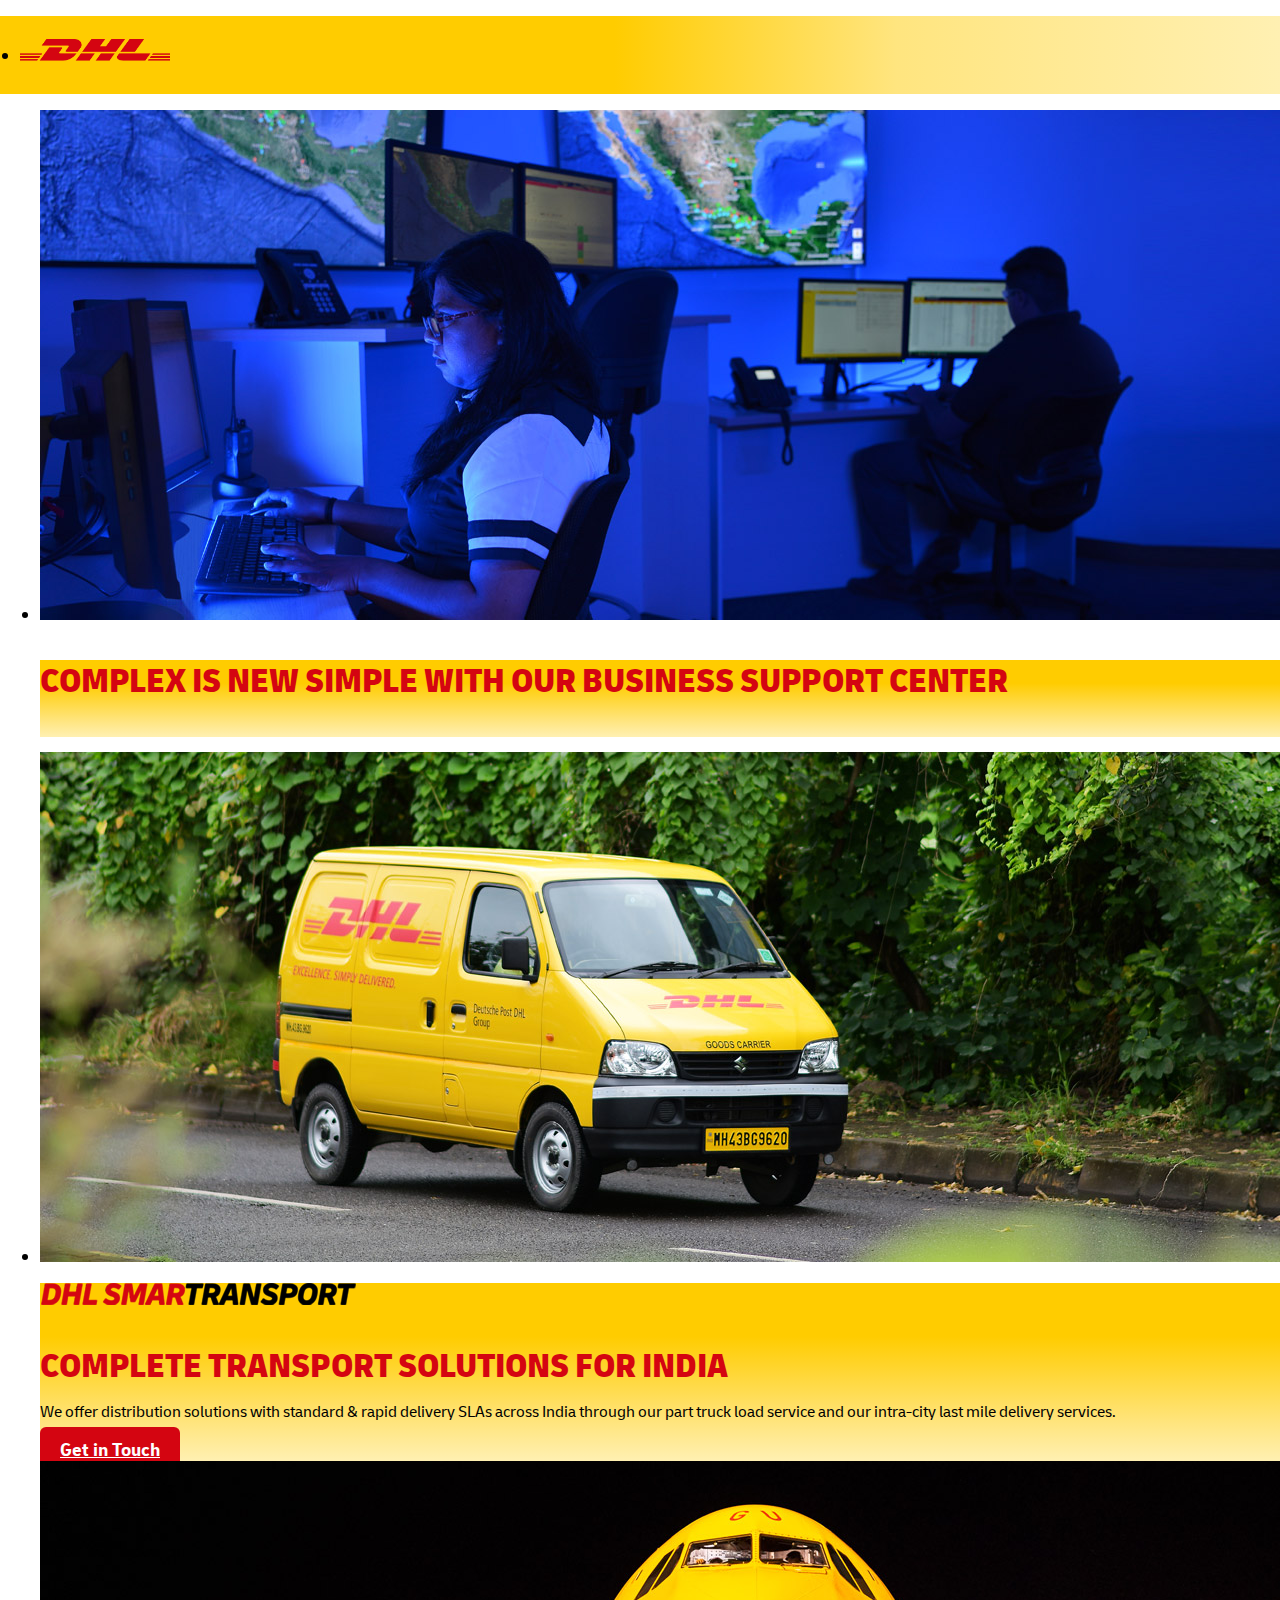
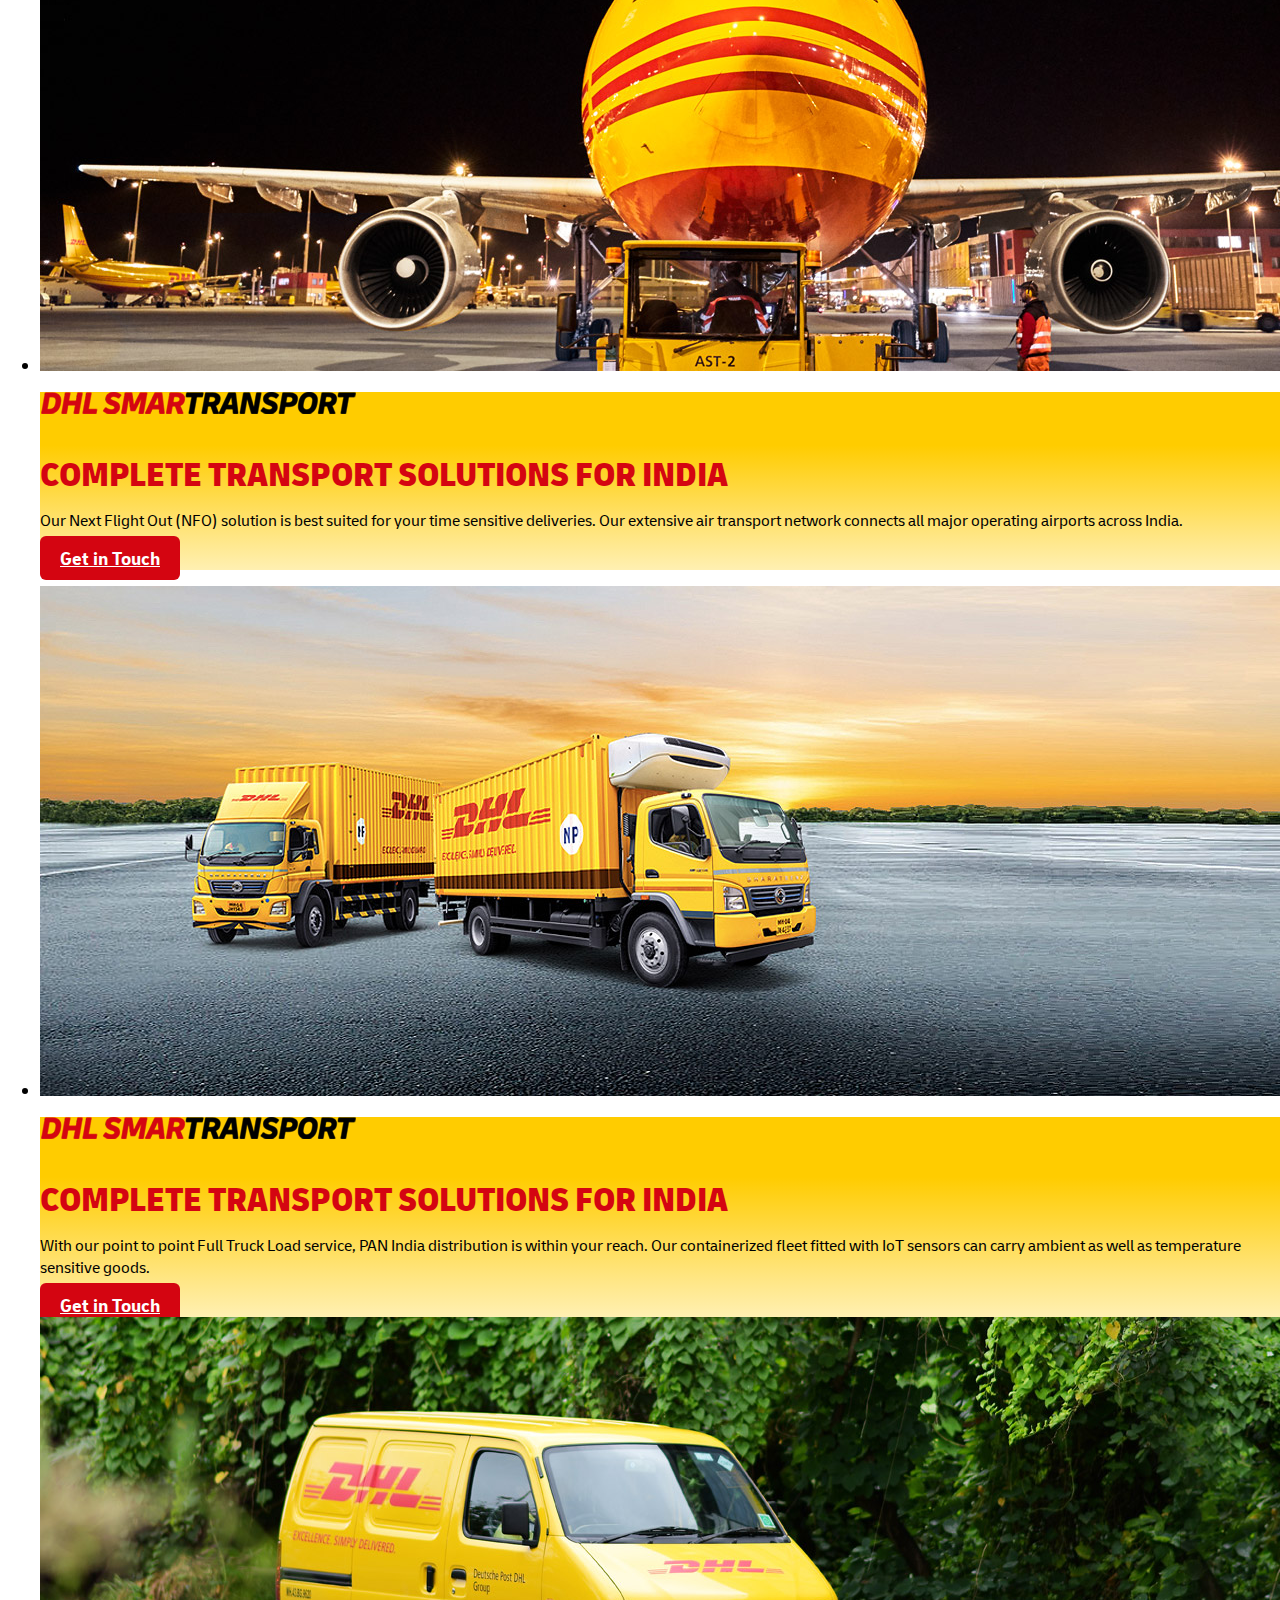
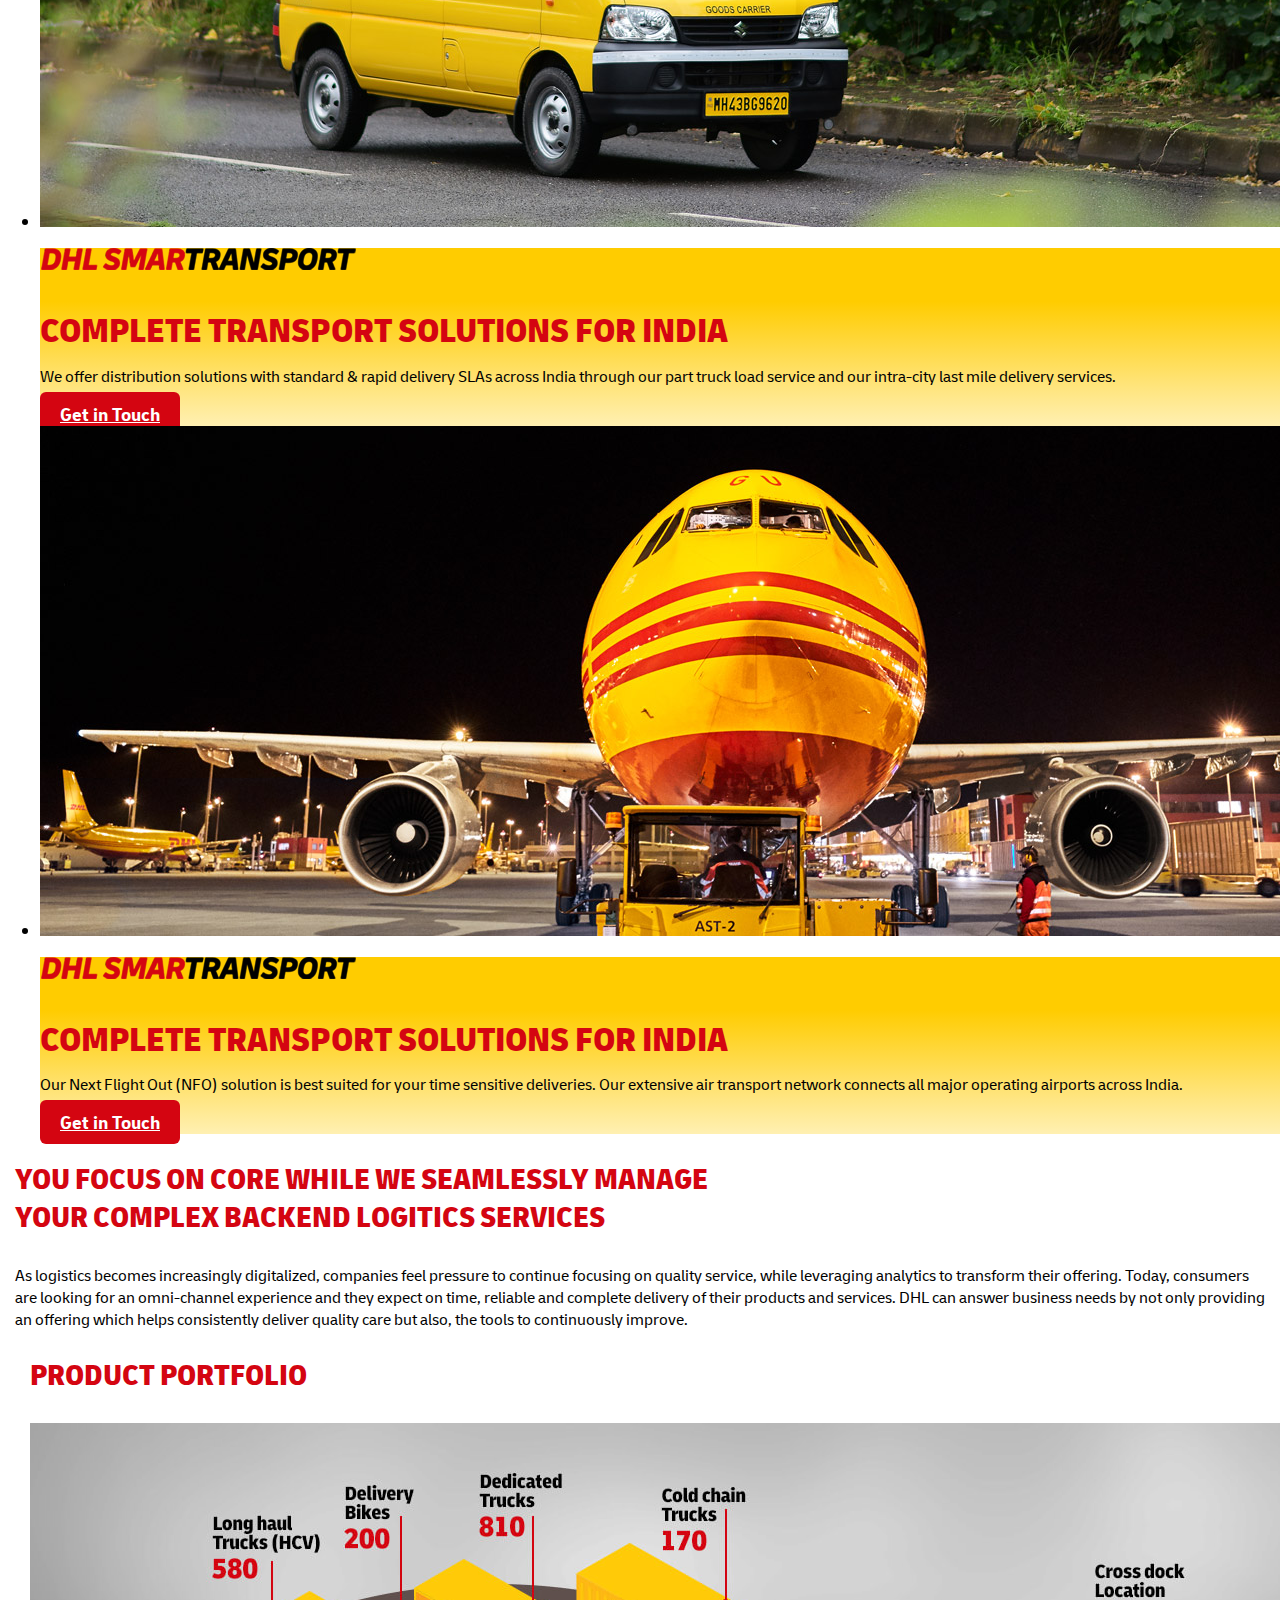
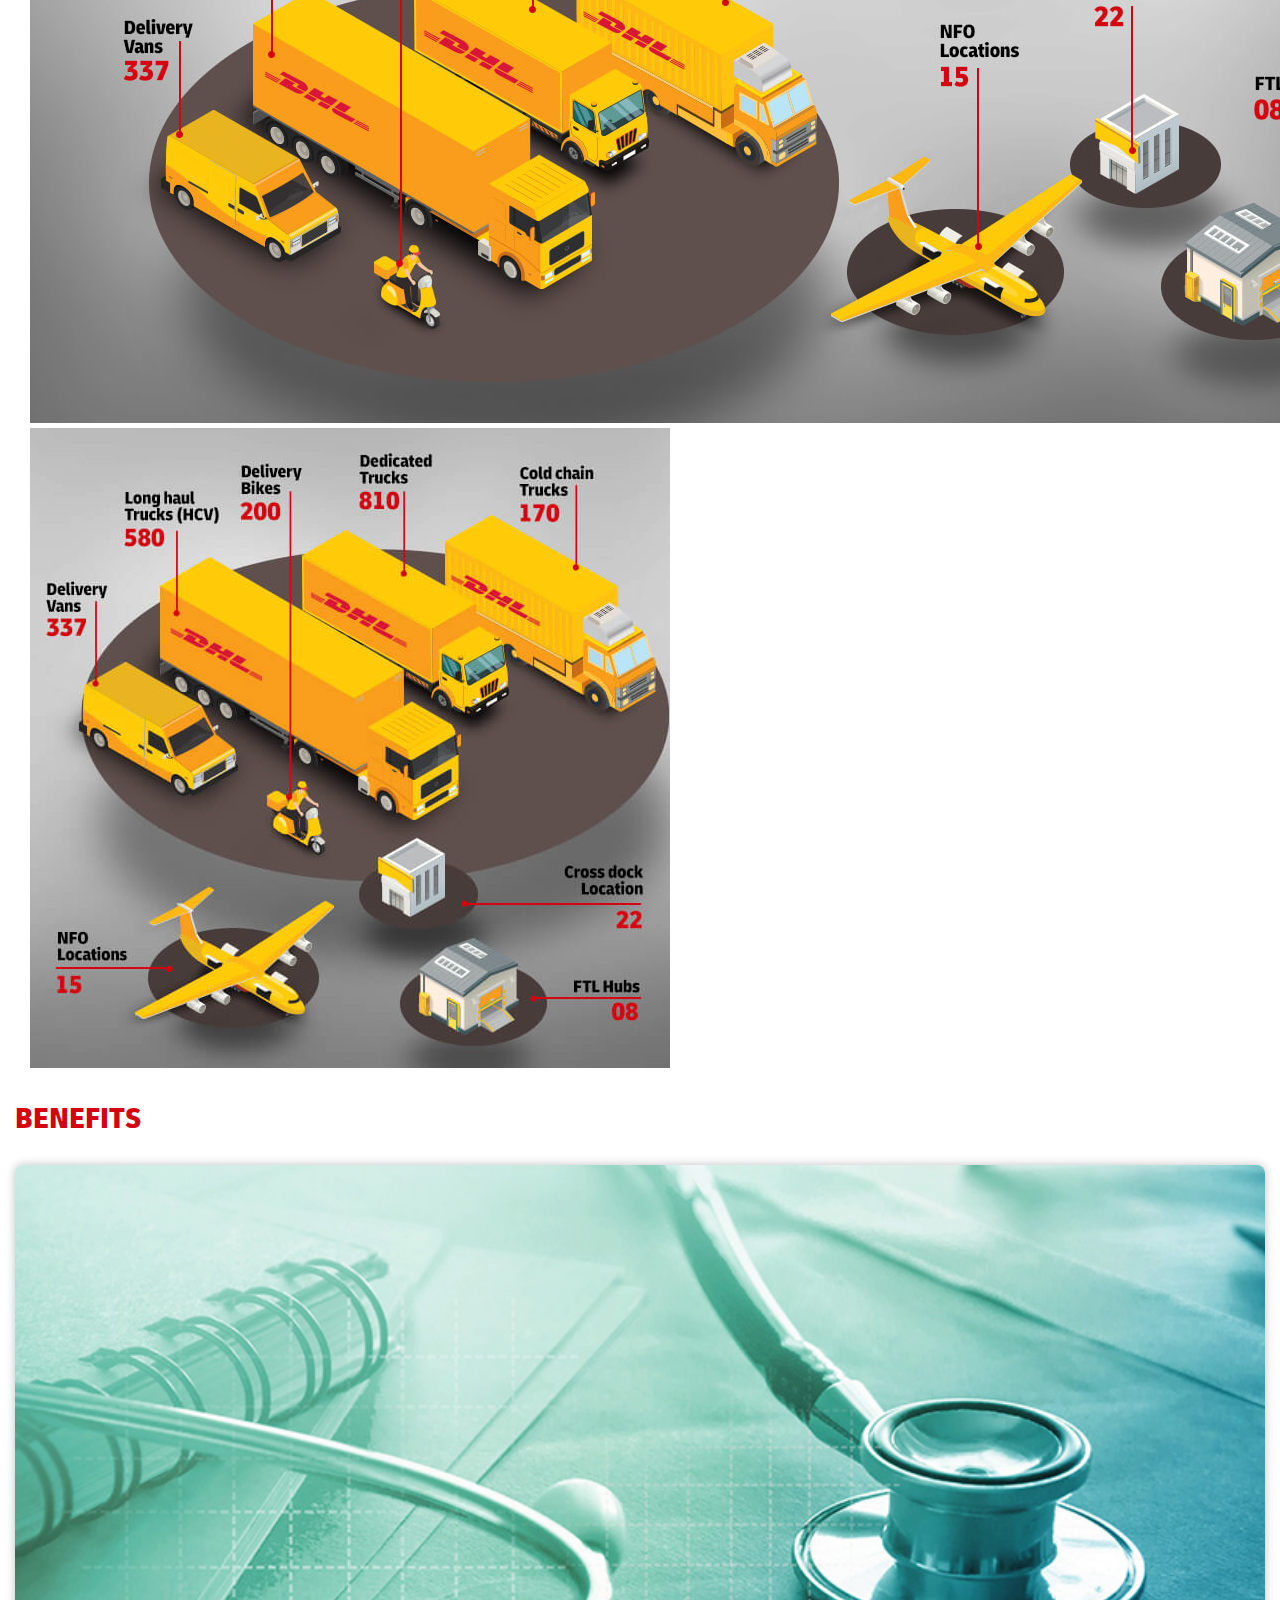
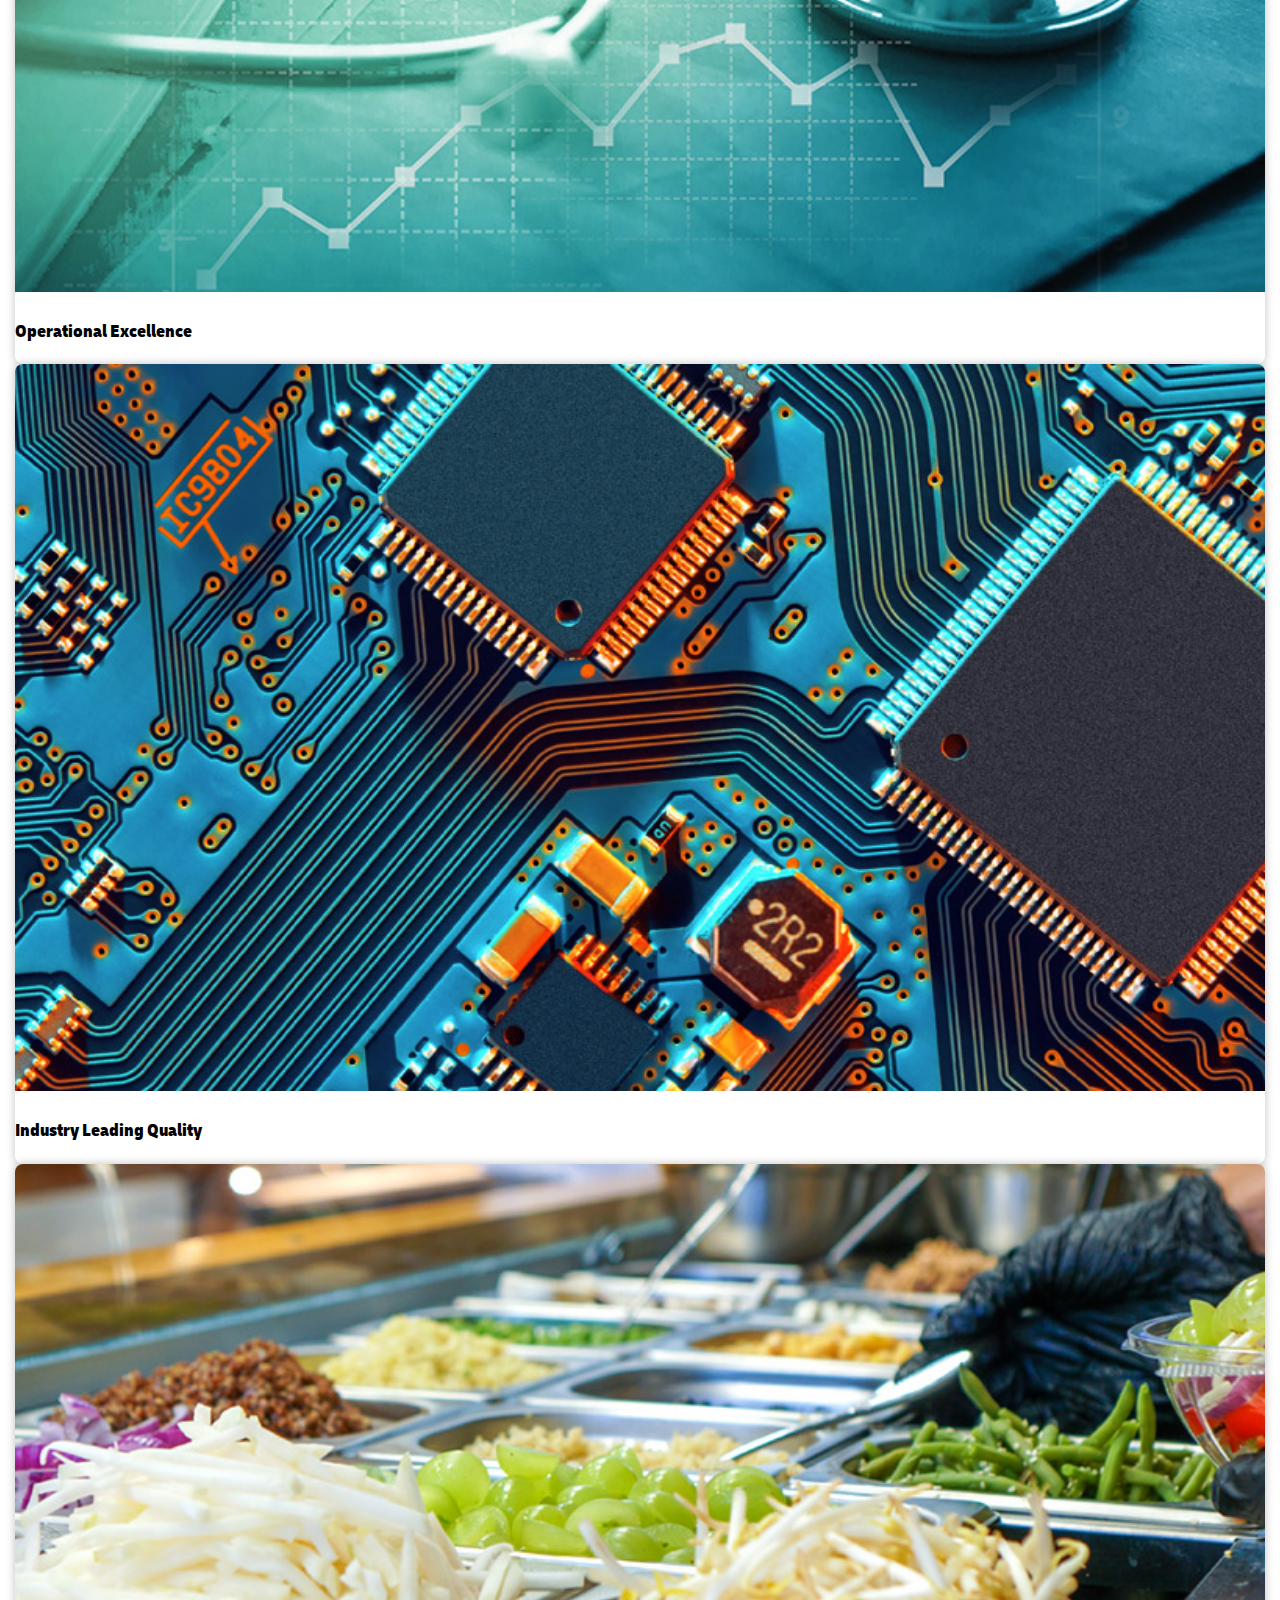
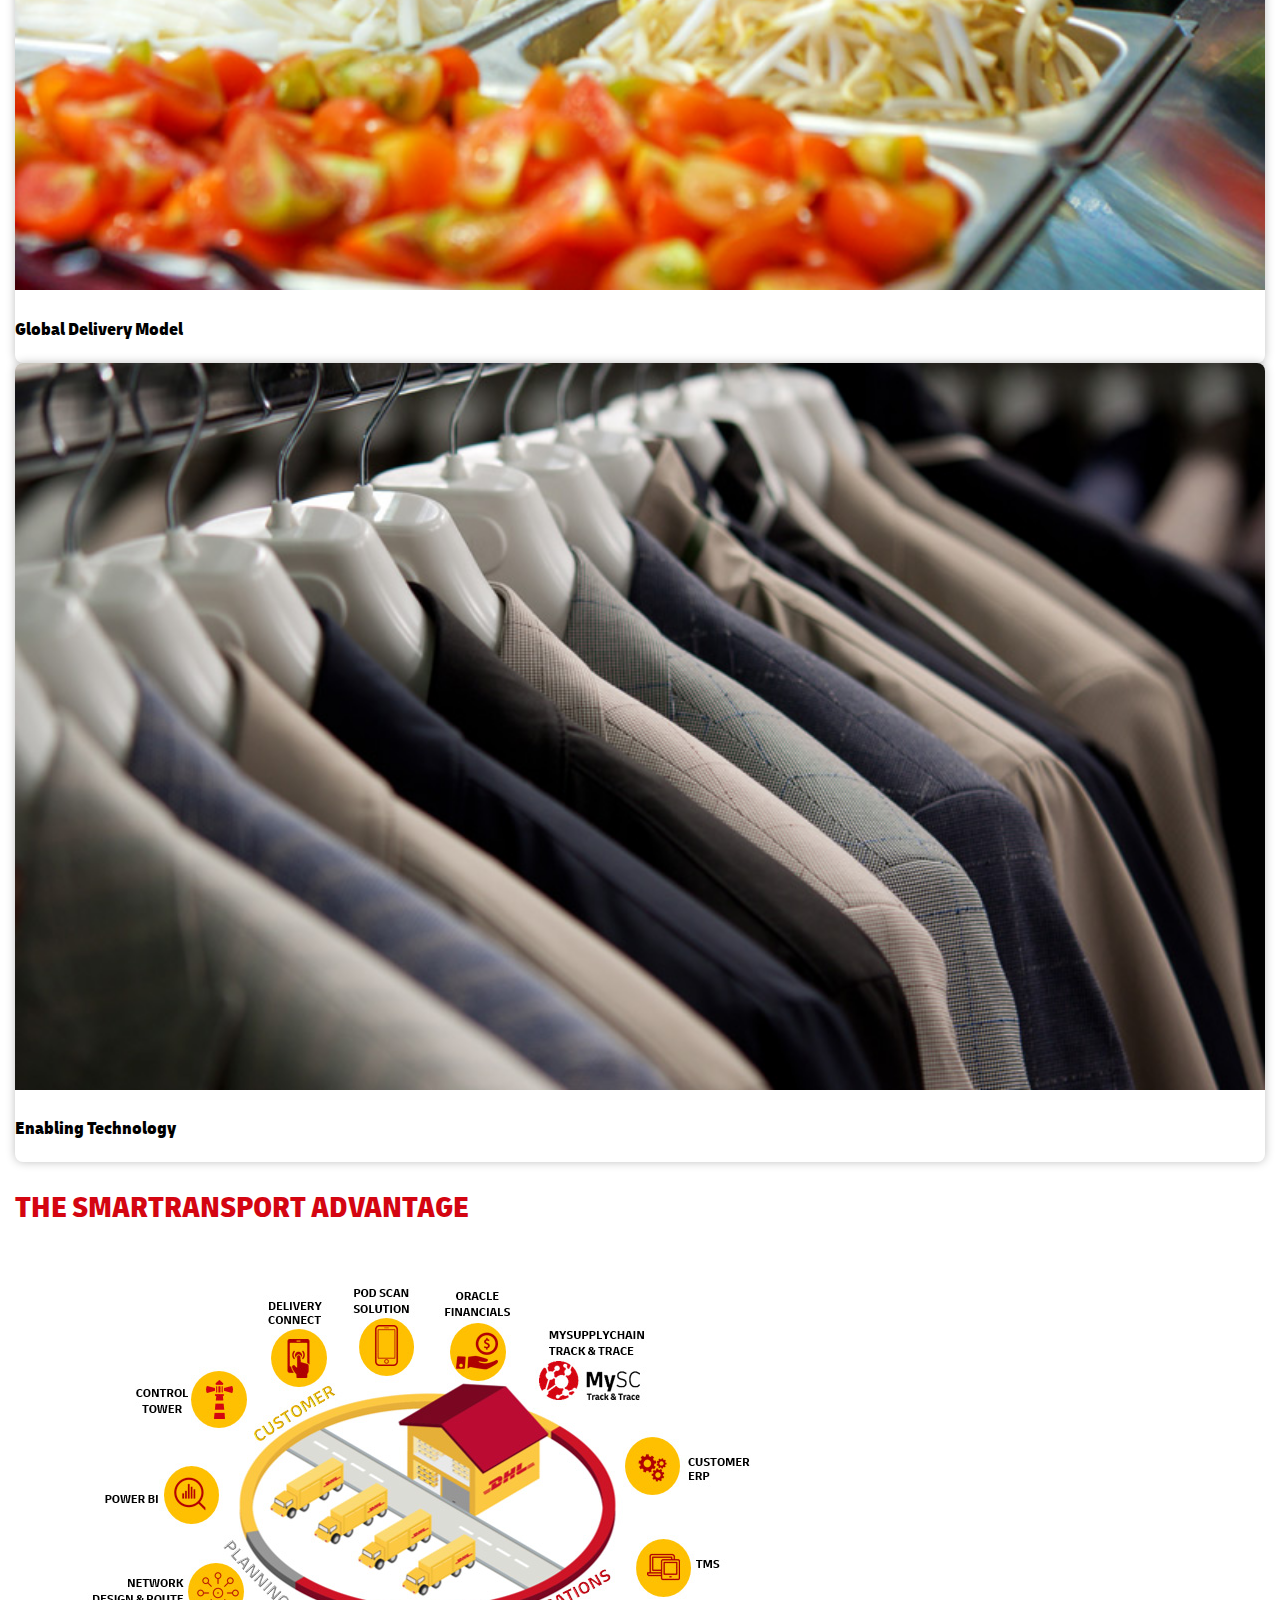
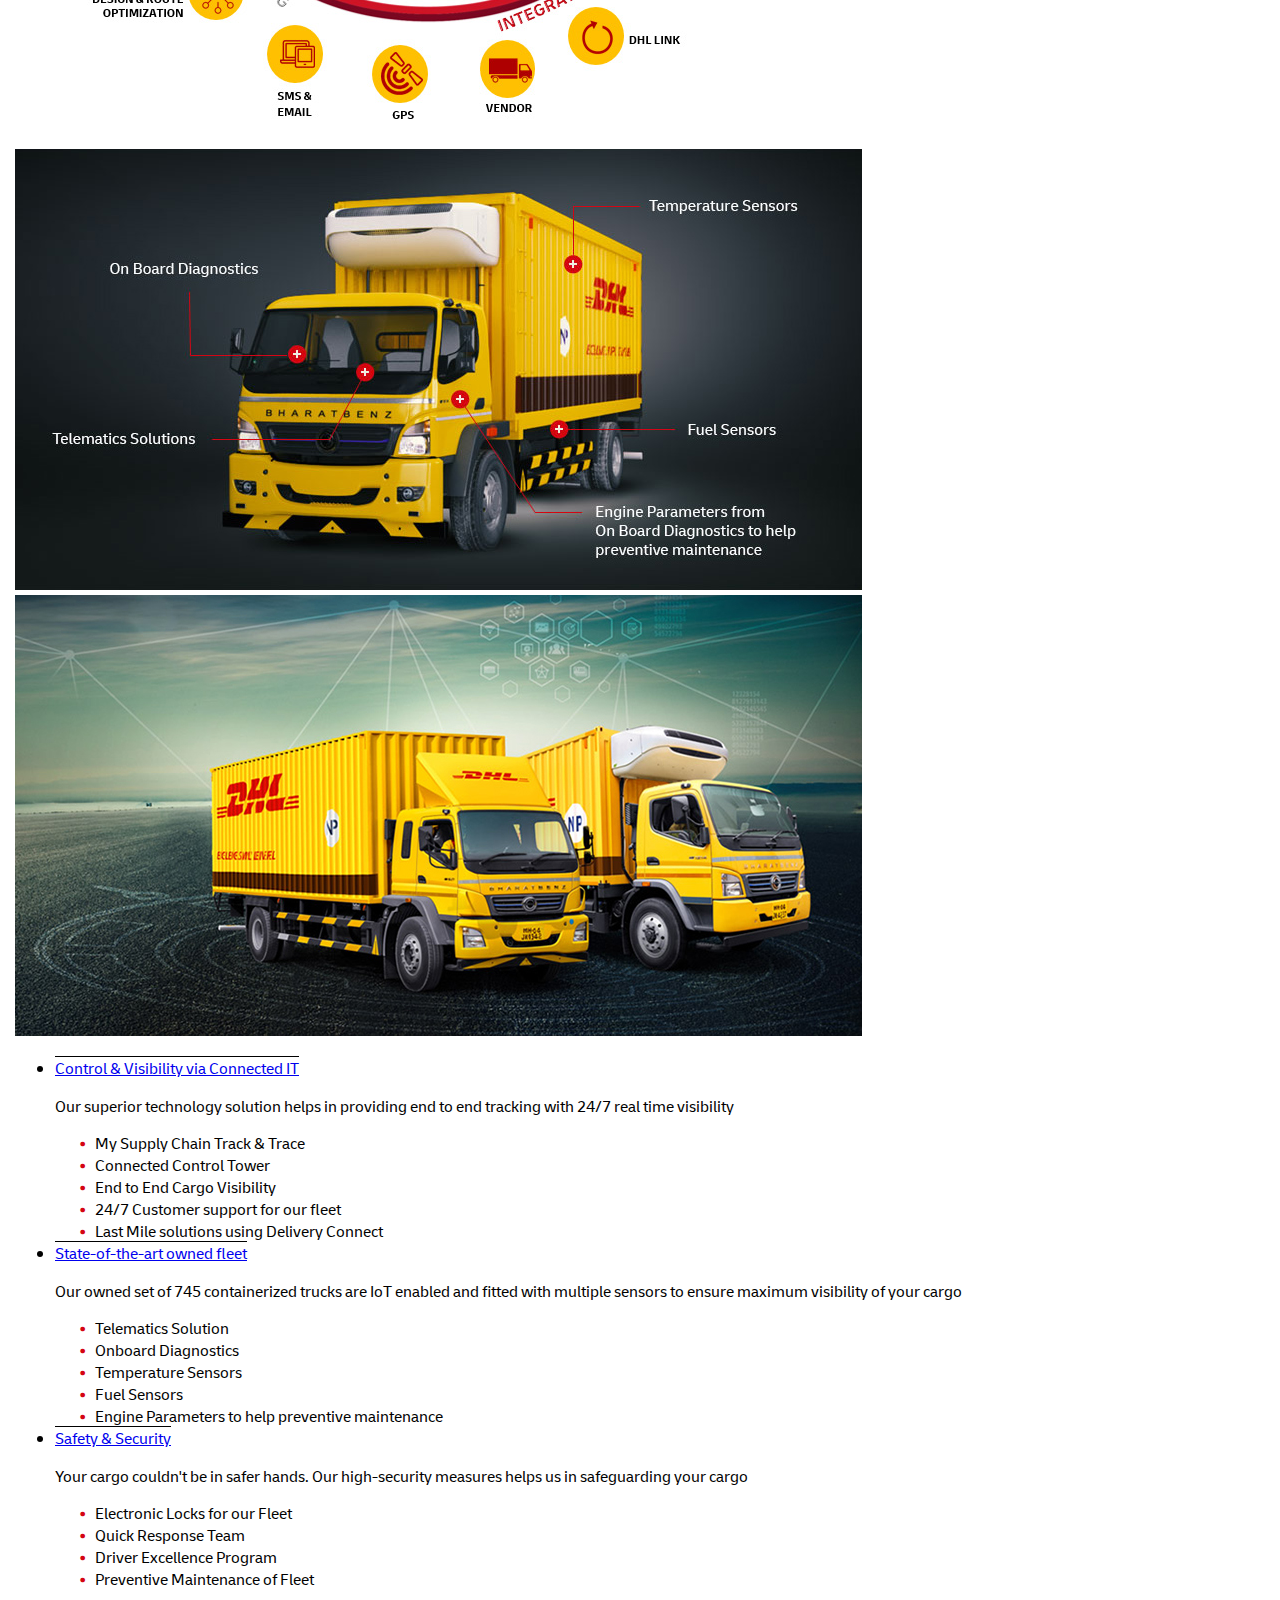
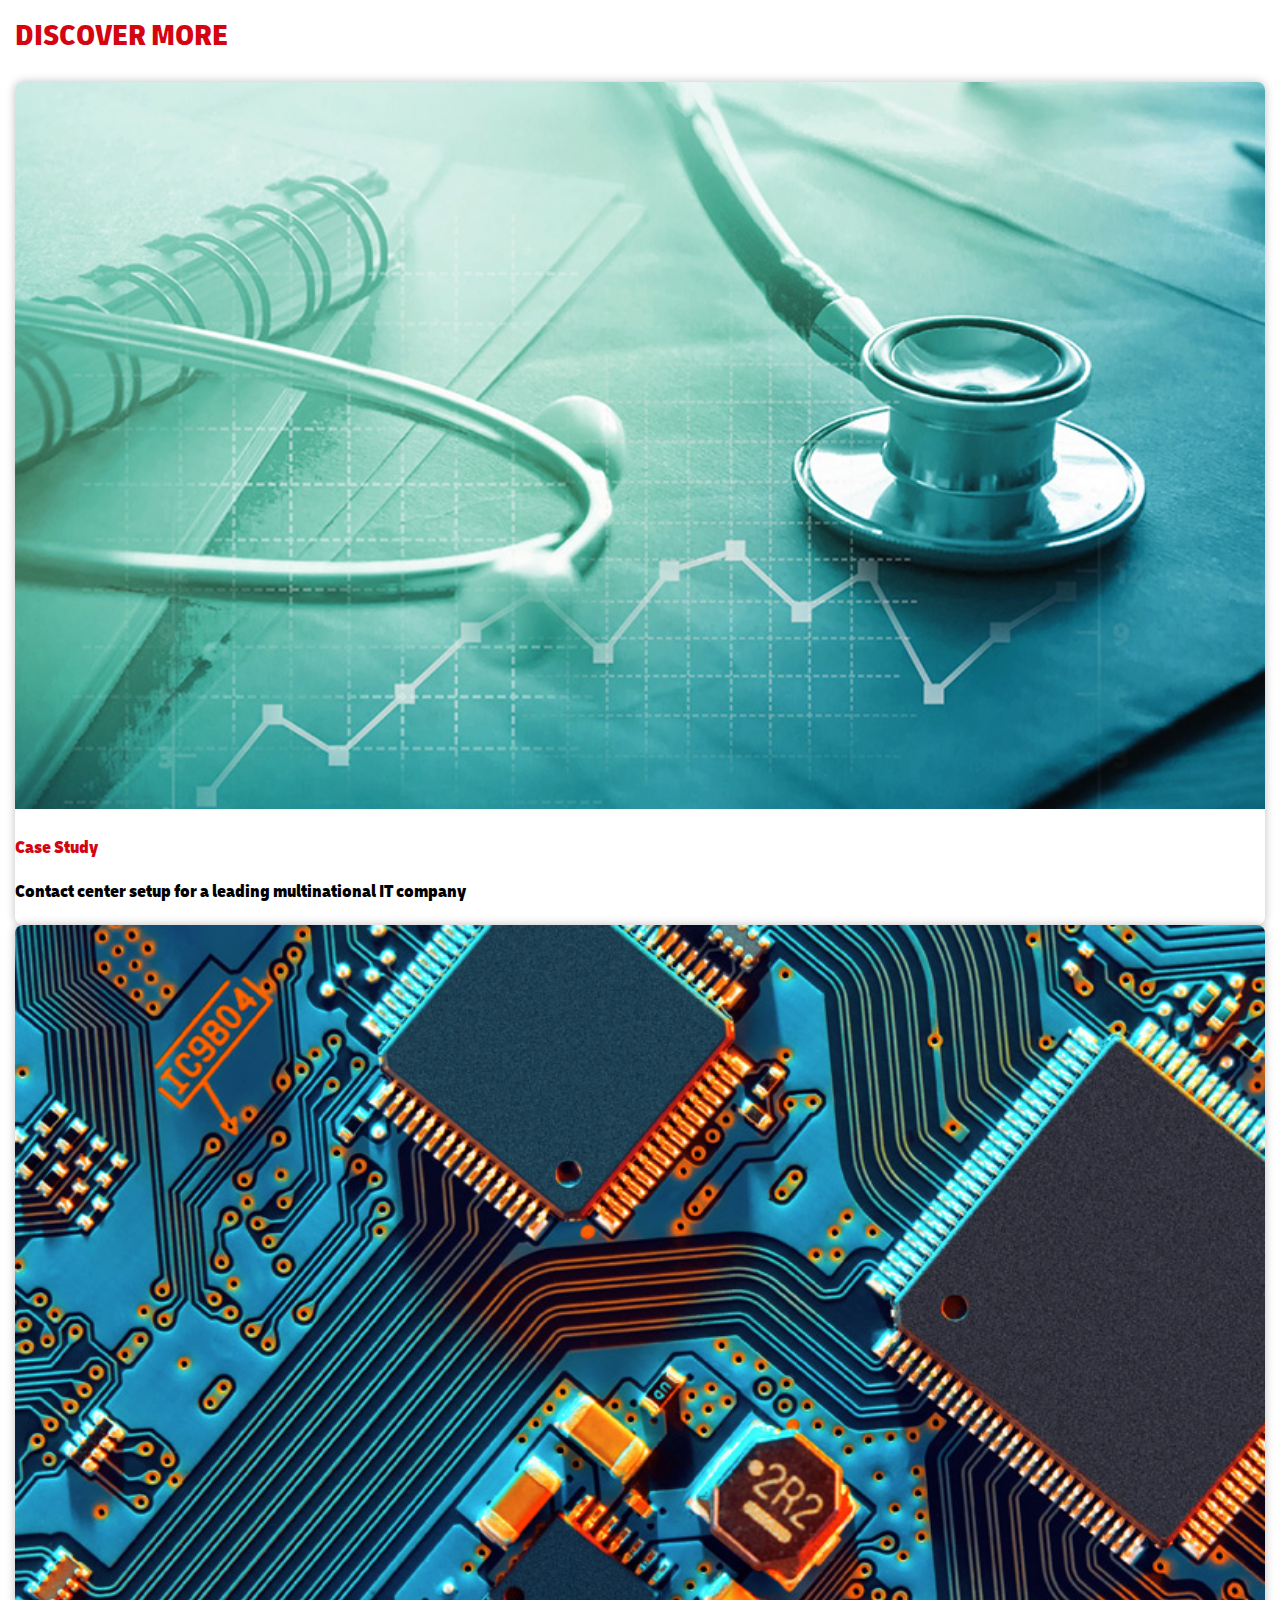
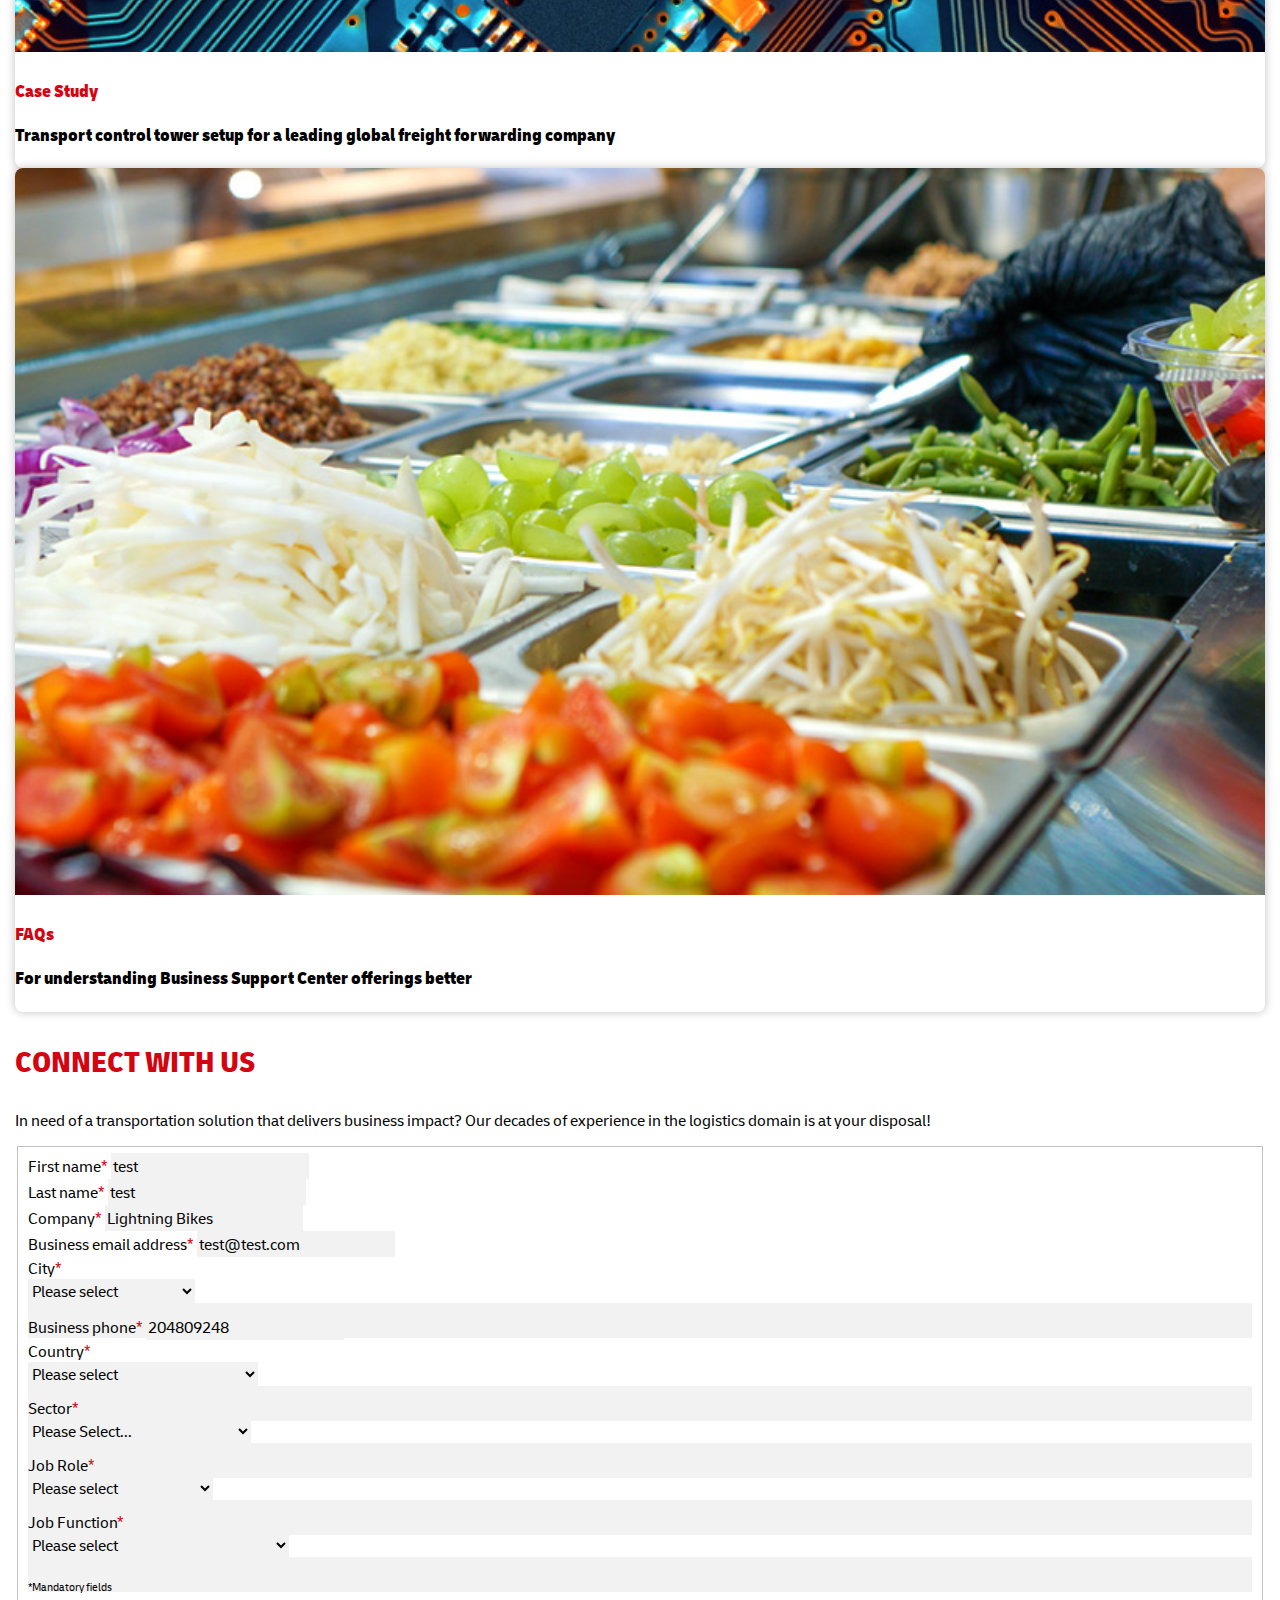
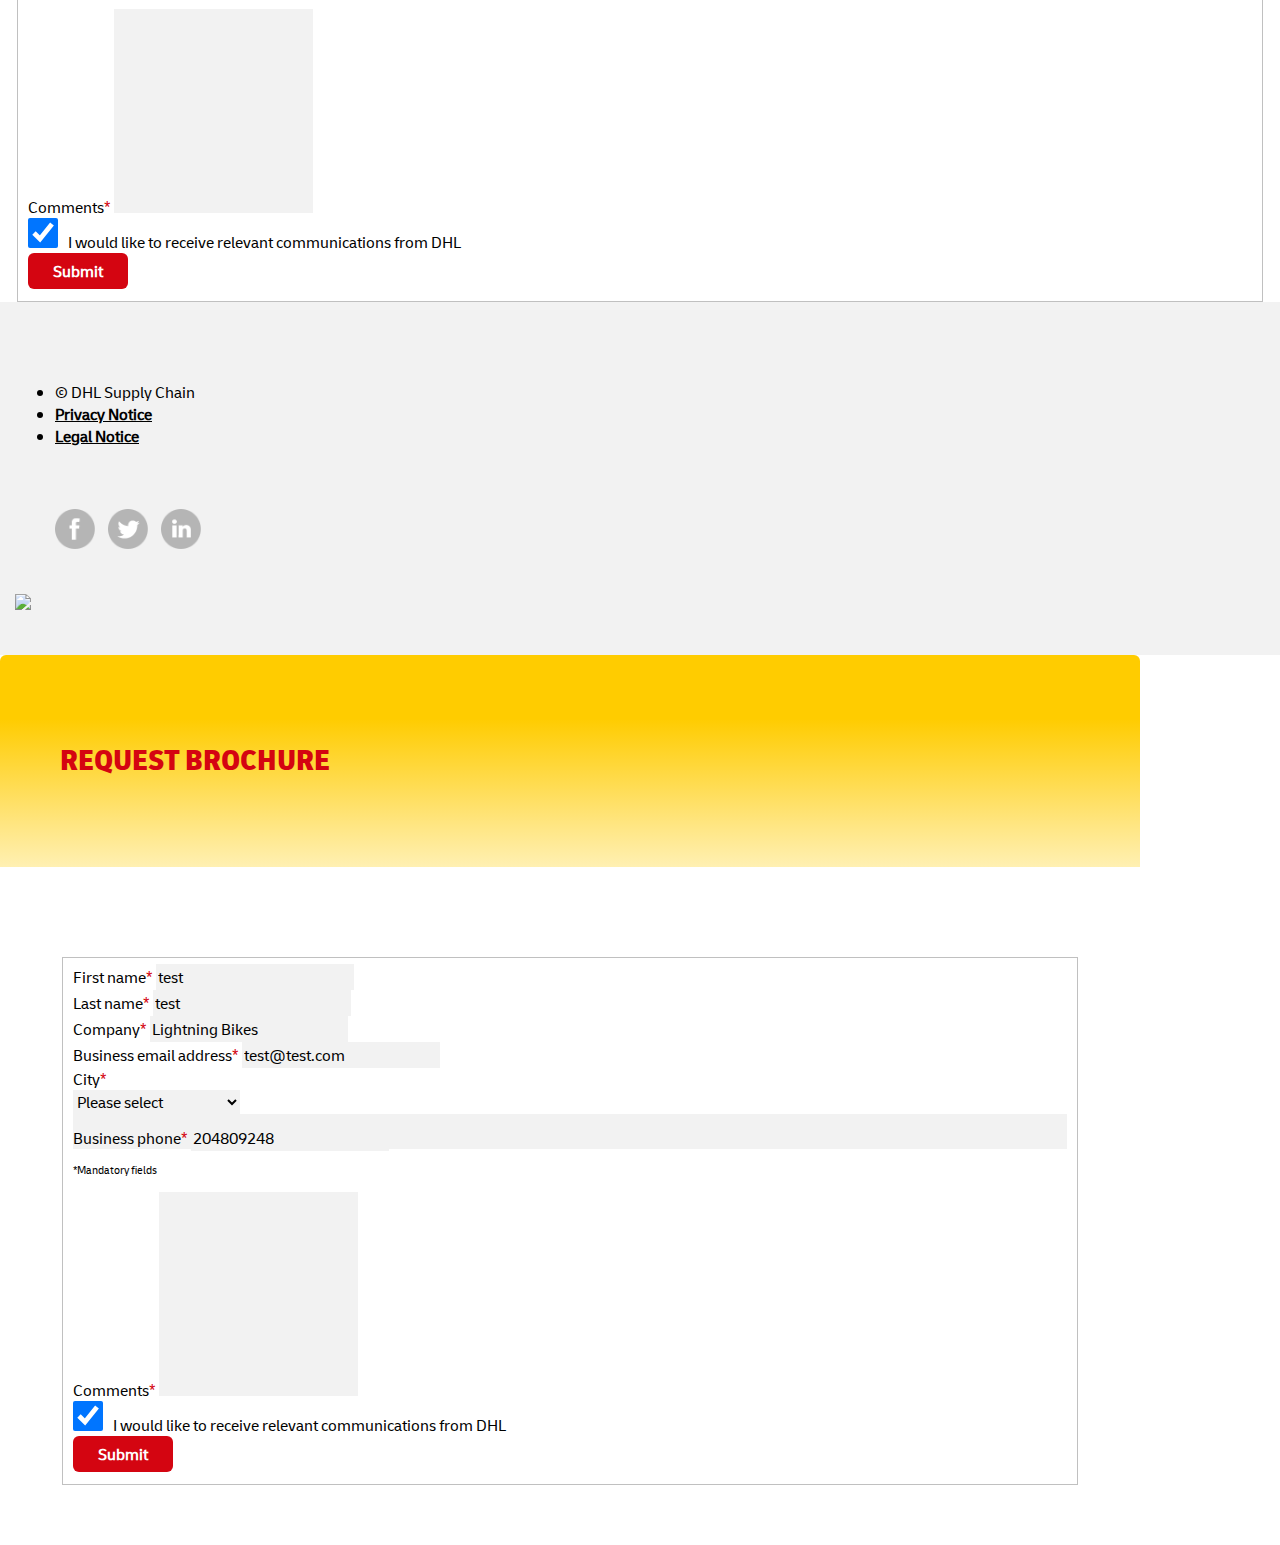
==== index.html @ 6de128a4 "initial commit" ====
<!DOCTYPE html>
<!--[if IE 9]>          <html class="no-js lt-ie10" lang="en"> <![endif]-->
<!--[if gt IE 9]><!-->
<html class="no-js" lang="en">
<!--<![endif]-->

<head>
	<!-- Site Info -->
	<title>DHL SmarTransport | Complete Transport Solutions For India</title>
	<meta charset="UTF-8">
	<meta name="description" content="With DHL SmarTransport, we can serve your business needs in India with standard solutions & customized services. Through our Managed & owned Assets along with our data-driven technology platform, we are well positioned to provide a Resilient & Secure transport service." />

	<meta http-equiv="X-UA-Compatible" content="IE=Edge">
	<meta content='width=device-width, initial-scale=1.0, maximum-scale=1.0, user-scalable=0' name='viewport' />

    <!-- Open Graph tags -->
    <meta property="og:title" content="DHL SmarTransport | Complete Transport Solutions For India" />
  	<meta property="og:description" content="With DHL SmarTransport, we can serve your business needs in India with standard solutions & customized services. Through our Managed & owned Assets along with our data-driven technology platform, we are well positioned to provide a Resilient & Secure transport service." />
  	<meta property="og:url" content="https://dhlsupplychain.dhl.com/SmarTransport" />
  	<meta property="og:type" content="website" />
  	<meta property="og:image" content="images/og-image.jpg" />

  	<!-- Twitter tags -->
  	<meta name="twitter:card" content="summary_large_image" />
  	<meta name="twitter:site" content="@dhl" />
  	<meta name="twitter:title" content="DHL SmarTransport | Complete Transport Solutions For India" />
  	<meta name="twitter:description" content="">
  	<meta name="twitter:image" content="" />
  
  	<!-- Canonical -->
  	<link rel="canonical" href="https://dhlsupplychain.dhl.com/SmarTransport" /> 

	<!-- UIkit CSS -->
	<link rel="stylesheet" href="https://cdn.jsdelivr.net/npm/uikit@3.6.18/dist/css/uikit.min.css" />

	<!-- Stylesheets -->
	<link rel="stylesheet" href="style.css?v=2" />

	<!-- Layout fixes -->
	<style type="text/css">
		ul.red-bullets {
		  list-style: none; /* Remove default bullets */
		  color:#000!important;
		}
		ul.red-bullets li::before {
			content: "\2022";  /* Add content: \2022 is the CSS Code/unicode for a bullet */
		  	color: #D40511; /* Change the color */
		  	font-weight: bold; /* If you want it to be bold */
		  	display: inline-block; /* Needed to add space between the bullet and the text */
		  	width: 1em; /* Also needed for space (tweak if needed) */
		  	margin-left: -1em; /* Also needed for space (tweak if needed) */
		}
		.uk-navbar-nav {
			padding-top:23px;
			padding-bottom:23px;
		}
		.uk-navbar-item {
			display:inline-block;
		}
		.uk-navbar-item, .uk-navbar-nav>li>a, .uk-navbar-toggle {
			line-height:32px;
			min-height:32px;
		}
		.uk-navbar-nav .lang-switcher__btn {
			display:inline-block;
			line-height:32px;
		}
		.uk-navbar-nav .header-btn {
			text-transform:none;
			color:#fff;
			min-width:160px;
			text-align:center;
			border-radius:6px;
			display:inline-block;
	    	font-family: "Delivery-Bold", sans-serif;
		}
		.uk-navbar-nav .header-btn:hover{
			color:#fff;
			background:#EB131E;
		}
		.bg-yellow{
			background:linear-gradient(to bottom, #ffcc00 0%,#ffcc00 30%,#ffe57f 79%,#fff0b2 100%);
		}
		@media all and (-ms-high-contrast: none), (-ms-high-contrast: active) {
			.uk-flex {
				display:block;
			}
			.btn {
				display:inline-block;
			}
		}
		.form form input.uk-checkbox, .form form input.uk-checkbox:indeterminate {
			background-color:#f2f2f2 !important;
		}
		.form form input.uk-checkbox:checked, .form form input.uk-radio:checked {
			background-color:#d40511 !important;
		}
		.form form input.uk-checkbox:checked:focus, .form form input.uk-radio:checked:focus, .form form input.uk-checkbox:indeterminate:focus, .form form input.uk-checkbox:indeterminate:hover {
			background-color:#d40511 !important;
		}
		.form form label.error {
			color:#f00;
			font-size:0.75em;
			display:block;
			margin-bottom:5px;
		}

		.banner-text .title{
			font-family: "Delivery-CondensedBlack", sans-serif;
			font-size: 2.2em;
			line-height: 1.1;
			color:#D40511;
		}
		.has-icon:after,.has-icon:before,[class*=" icon-"]:before,[class^=icon-]:before {
		    font-family: dhlicons;
		    speak: none;
		    font-style: normal;
		    font-weight: 400;
		    -webkit-font-feature-settings: normal;
		    font-feature-settings: normal;
		    font-variant: normal;
		    -webkit-font-smoothing: antialiased;
		    -moz-osx-font-smoothing: grayscale
		}
		.icon-globe{
			color:#191919!important;
		}
		.icon-globe:before {
		    content: "\e62a";
		    margin: .2rem .7rem 0 0;
   	 		display: inline;
   	 		font-family: dhlicons;
		}
		.uk-accordion-title{
			border-top: #000 1px solid;
		}
		.uk-accordion-content{
			margin-top:0;
		}
		.uk-open>.uk-accordion-title::before{
			background-image: url(images/chevron-up.svg);
		}
		.uk-accordion-title::before{
			background-image: url(images/chevron-down.svg);
		}
	</style>

</head>
<body>
	<header class="header" role="banner">
		<nav class="uk-navbar-container" uk-navbar>
			<div class="uk-navbar-left">
				<ul class="uk-navbar-nav padding-left-20">
					<li>
						<a class="uk-navbar-item uk-logo" href=""><img src="images/dhl_logo.png" class="header-logo"></a>
					</li>
				</ul>
			</div>
		</nav>
	</header>

	<section>
		<div class="uk-position-relative uk-visible-toggle uk-light uk-slideshow uk-visible@l" tabindex="-1" uk-slideshow="ratio: 2000:700;autoplay: true;pause-on-hover: true">
			    <ul class="uk-slideshow-items">
			        <li>
			            <img src="images/hm-main-ban.jpg" alt="" uk-cover>
			            <div class="uk-overlay uk-position-right">
			            	<div class="bg-yellow banner-text uk-width-large uk-padding uk-margin-bottom">
				                <p class="title">COMPLEX IS NEW SIMPLE WITH OUR BUSINESS SUPPORT CENTER</p>
				                <p>&nbsp;</p>
				            </div>
			            </div>
			        </li>
			        <li>
			            <img src="images/hm-main-ban-deliveryvans.jpg" alt="" uk-cover>
			            <div class="uk-overlay uk-position-right">
			            	<div class="bg-yellow banner-text uk-width-large uk-padding uk-margin-bottom">
				                <p><img src="images/dhl-smartransport-logo.png"></p>
				                <p class="title">COMPLETE TRANSPORT SOLUTIONS FOR INDIA</p>
				                <p>We offer distribution solutions with standard & rapid delivery SLAs across India through our part truck load service and our intra-city last mile delivery services.</p>
				                <a class="hub-btn uk-inline-block" href="#form" uk-scroll>Get in Touch</a>
				            </div>
			            </div>
			        </li>
			        <li>
			            <img src="images/hm-main-ban-airplane.jpg" alt="" uk-cover>
			            <div class="uk-overlay uk-position-right">
			            	<div class="bg-yellow banner-text uk-width-large uk-padding uk-margin-bottom">
				                <p><img src="images/dhl-smartransport-logo.png"></p>
				                <p class="title">COMPLETE TRANSPORT SOLUTIONS FOR INDIA</p>
				                <p>Our Next Flight Out (NFO) solution is best suited for your time sensitive deliveries. Our extensive air transport network connects all major operating airports across India.</p>
				                <a class="hub-btn uk-inline-block" href="#form" uk-scroll>Get in Touch</a>
				            </div>
			            </div>
			        </li>
			    </ul>
			    <ul class="uk-slideshow-nav uk-dotnav"></ul>
			    <a class="uk-position-center-left uk-position-small uk-hidden-hover" href="#" uk-slidenav-previous uk-slideshow-item="previous"></a>
			    <a class="uk-position-center-right uk-position-small uk-hidden-hover" href="#" uk-slidenav-next uk-slideshow-item="next"></a>
		</div>

		<div class="uk-position-relative uk-visible-toggle uk-light uk-slider uk-hidden@l" tabindex="-1" uk-slider="autoplay: true;pause-on-hover: true">
			<div class="uk-slider-container">
			    <ul class="uk-slider-items uk-child-width-1-1@m">
			        <li>
			            <div><img src="images/hm-main-ban-truck.jpg" alt="" class="">
		            	<div class="bg-yellow banner-text uk-padding uk-margin-bottom">
		            		<p><img src="images/dhl-smartransport-logo.png"></p>
				                <p class="title">COMPLETE TRANSPORT SOLUTIONS FOR INDIA</p>
				                <p>With our point to point Full Truck Load service, PAN India distribution is within your reach. Our containerized fleet fitted with IoT sensors can carry ambient as well as temperature sensitive goods.</p>
			                <a class="hub-btn uk-inline-block uk-text-uppercase" href="#form" uk-scroll>Get in Touch</a>
			            </div>
			            </div>
			        </li>
			        <li>
			            <div><img src="images/hm-main-ban-deliveryvans.jpg" alt=""></div>
		            	<div class="bg-yellow banner-text uk-padding uk-margin-bottom">
			                <p><img src="images/dhl-smartransport-logo.png"></p>
			                <p class="title">COMPLETE TRANSPORT SOLUTIONS FOR INDIA</p>
			                <p>We offer distribution solutions with standard & rapid delivery SLAs across India through our part truck load service and our intra-city last mile delivery services.</p>
			                <a class="hub-btn uk-inline-block uk-text-uppercase" href="#form" uk-scroll>Get in Touch</a>
			            </div>
			        </li>
			        <li>
			            <div><img src="images/hm-main-ban-airplane.jpg" alt=""></div>
		            	<div class="bg-yellow banner-text uk-padding uk-margin-bottom">
			                <p><img src="images/dhl-smartransport-logo.png"></p>
			                <p class="title">COMPLETE TRANSPORT SOLUTIONS FOR INDIA</p>
			                <p>Our Next Flight Out (NFO) solution is best suited for your time sensitive deliveries. Our extensive air transport network connects all major operating airports across India.</p>
			                <a class="hub-btn uk-inline-block uk-text-uppercase" href="#form" uk-scroll>Get in Touch</a>
			            </div>
			        </li>
			    </ul>
			    <ul class="uk-slider-nav uk-dotnav"></ul>
			    <a class="uk-position-center-left uk-position-small uk-hidden-hover" href="#" uk-slidenav-previous uk-slider-item="previous"></a>
			    <a class="uk-position-center-right uk-position-small uk-hidden-hover" href="#" uk-slidenav-next uk-slider-item="next"></a>
			</div>
		</div>
	</section>
	<section class="uk-section">
		<div class="uk-container">
			<div class="uk-padding-large uk-padding-remove-top">
				<h2 class="uk-text-uppercase uk-text-center">YOU FOCUS ON CORE WHILE WE SEAMLESSLY MANAGE<br>YOUR COMPLEX BACKEND LOGITICS SERVICES</h2>
				<p>As logistics becomes increasingly digitalized, companies feel pressure to continue focusing on quality service, while leveraging analytics to transform their offering. Today, consumers are looking for an omni-channel experience and they expect on time, reliable and complete delivery of their products and services. DHL can answer business needs by not only providing an offering which helps consistently deliver quality care but also, the tools to continuously improve.</p>
			</div>
			
	<section class="uk-section uk-padding-remove-top">
		<div class="uk-container">
			<h2 class="uk-text-uppercase uk-text-center">Product Portfolio</h2>
			<div class="uk-visible@m"><img src="images/transport-assets.jpg?v=2"/></div>
			<div class="uk-hidden@m"><img src="images/transport-assets-mobile.jpg?v=2"/></div>
		</div>
	</section>
	
				</div>
			</div>
		</div>
	</section>


	<section class="uk-section uk-padding">
		<div class="uk-container">
			<h2 class="uk-text-uppercase uk-text-center">Benefits</h2>
			<div class="uk-grid uk-child-width-1-1 uk-child-width-1-2@s uk-child-width-1-4@m uk-margin-medium-bottom" uk-height-match="target: > div > .uk-card">
				<div class="card-wrapper">
					<div class="uk-card uk-card-small uk-flex uk-flex-column uk-height-1-1 uk-card-default card">
						<div class="uk-card-media-top">
							<img src="images/case-studies-healthcare.jpg" alt="">
						</div>
						<div class="uk-card-body uk-flex uk-flex-column uk-height-1-1">
							<h4 class="black-text uk-margin-remove">Operational Excellence</h4>
						</div>
					</div>
				</div>
				<div class="card-wrapper">
					<div class="uk-card uk-card-small uk-flex uk-flex-column uk-height-1-1 uk-card-default card">
						<div class="uk-card-media-top">
							<img src="images/case-studies-electronics.jpg" alt="">
						</div>
						<div class="uk-card-body uk-flex uk-flex-column uk-height-1-1">
							<h4 class="black-text uk-margin-remove">Industry Leading Quality</h4>
						</div>
					</div>
				</div>
				<div class="card-wrapper">
					<div class="uk-card uk-card-small uk-flex uk-flex-column uk-height-1-1 uk-card-default card">
						<div class="uk-card-media-top">
							<img src="images/case-studies-restaurants.jpg" alt="">
						</div>
						<div class="uk-card-body uk-flex uk-flex-column uk-height-1-1">
							<h4 class="black-text uk-margin-remove">Global Delivery Model</h4>
						</div>
					</div>
				</div>
				<div class="card-wrapper">
					<div class="uk-card uk-card-small uk-flex uk-flex-column uk-height-1-1 uk-card-default card">
						<div class="uk-card-media-top">
							<img src="images/case-studies-retail.jpg" alt="">
						</div>
						<div class="uk-card-body uk-flex uk-flex-column uk-height-1-1">
							<h4 class="black-text uk-margin-remove">Enabling Technology</h4>
						</div>
					</div>
				</div>
				
			</div>
			<div class="uk-grid uk-child-width-1-1 uk-child-width-1-2@s uk-child-width-1-4@m uk-margin-medium-bottom" uk-height-match="target: > div > .uk-card">
				
			</div>
		</div>
	</section>


	<section class="uk-section">
		<div class="uk-container">
			<h2 class="uk-text-uppercase uk-text-center">The SmarTransport Advantage</h2>
			<div class="uk-grid">
			    <div class="uk-width-2-3@m uk-width-1-1@m">
			    	
			    	<div class="uk-switcher advantage">
				    	<img src="images/smartransport-advantage-1.jpg?v=5" alt=""/>
				    	<img src="images/smartransport-advantage-2.jpg?v=5" alt=""/>
				    	<img src="images/smartransport-advantage-3.jpg?v=5" alt=""/>
				    </div>
			    </div>
			    <div class="uk-width-1-3@m uk-width-1-1@m uk-padding-small">
			        <ul class="uk-margin-left" uk-accordion="collapsible: false" uk-switcher="connect: .advantage">
			        	<li class="uk-open uk-margin-remove">
					        <a class="uk-accordion-title uk-padding-small uk-text-bold" href="#" uk-switcher-item="0">Control & Visibility via Connected IT </a>
					        <div class="uk-accordion-content uk-padding-small">
					        	<p>Our superior technology solution helps in providing end to end tracking with 24/7 real time visibility</p>
					        	<ul class="red-bullets">
					        		<li>My Supply Chain Track & Trace</li>
					        		<li>Connected Control Tower</li>
					        		<li>End to End Cargo Visibility</li>
					        		<li>24/7 Customer support for our fleet</li>
					        		<li>Last Mile solutions using Delivery Connect</li>
					        	</ul>
					        </div>
					    </li>
					    <li class="uk-margin-remove">
					        <a class="uk-accordion-title uk-padding-small uk-text-bold" href="#" uk-switcher-item="1">State-of-the-art owned fleet</a>
					        <div class="uk-accordion-content uk-padding-small">
					        	<p>Our owned set of 745 containerized trucks are IoT enabled and fitted with multiple sensors to ensure maximum visibility of your cargo</p>
					        	<ul class="red-bullets">
					        		<li>Telematics Solution</li>
					        		<li>Onboard Diagnostics</li>
					        		<li>Temperature Sensors</li>
					        		<li>Fuel Sensors</li>
					        		<li>Engine Parameters to help preventive maintenance</li>
					        	</ul>
					        </div>
					    </li>
					    <li class="uk-margin-remove">
					        <a class="uk-accordion-title uk-padding-small uk-text-bold" href="#" uk-switcher-item="2">Safety & Security</a>
					        <div class="uk-accordion-content uk-padding-small">
					        	<p>Your cargo couldn't be in safer hands. Our high-security measures helps us in safeguarding your cargo</p>
					        	<ul class="red-bullets">
					        		<li>Electronic Locks for our Fleet</li>
					        		<li>Quick Response Team</li>
					        		<li>Driver Excellence Program</li>
					        		<li>Preventive Maintenance of Fleet</li>
					        	</ul>
					        </div>
					    </li>
					</ul>
			    </div>
			</div>
		</div>
	</section>

	<section class="uk-section uk-padding">
		<div class="uk-container">
			<h2 class="uk-text-uppercase uk-text-center">Discover More</h2>
			<div class="uk-grid uk-child-width-1-1 uk-child-width-1-2@s uk-child-width-1-3@m uk-margin-medium-bottom" uk-height-match="target: > div > .uk-card">
				<div class="card-wrapper">
					<div class="uk-card uk-card-small uk-flex uk-flex-column uk-height-1-1 uk-card-default card">
						<div class="uk-card-media-top">
							<img src="images/case-studies-healthcare.jpg" alt="">
						</div>
						<div class="uk-card-body uk-flex uk-flex-column uk-height-1-1">
							<h4 class="uk-text-uppercase uk-margin-small">Case Study</h4>
							<h4 class="black-text uk-margin-remove">Contact center setup for a leading multinational IT company</p>
						</div>
					</div>
				</div>
				<div class="card-wrapper">
					<div class="uk-card uk-card-small uk-flex uk-flex-column uk-height-1-1 uk-card-default card">
						<div class="uk-card-media-top">
							<img src="images/case-studies-electronics.jpg" alt="">
						</div>
						<div class="uk-card-body uk-flex uk-flex-column uk-height-1-1">
							<h4 class="uk-text-uppercase uk-margin-small">Case Study</h4>
							<h4 class="black-text uk-margin-remove">Transport control tower setup for a leading global freight forwarding company</h4>
						</div>
					</div>
				</div>
				<div class="card-wrapper">
					<div class="uk-card uk-card-small uk-flex uk-flex-column uk-height-1-1 uk-card-default card">
						<div class="uk-card-media-top">
							<img src="images/case-studies-restaurants.jpg" alt="">
						</div>
						<div class="uk-card-body uk-flex uk-flex-column uk-height-1-1">
							<h4 class="uk-text-uppercase uk-margin-small">FAQs</h4>
							<h4 class="black-text uk-margin-remove">For understanding Business Support Center offerings better</h4>

						</div>
					</div>
				</div>
				
			</div>
			<div class="uk-grid uk-child-width-1-1 uk-child-width-1-2@s uk-child-width-1-4@m uk-margin-medium-bottom" uk-height-match="target: > div > .uk-card">
				
			</div>
		</div>
	</section>


	<section class="uk-section form" id="form">
		<div class="uk-container">
			<div class="uk-text-center uk-padding">
				<h3>Connect with us</h3>
				<p>In need of a transportation solution that delivers business impact? Our decades of experience in the logistics domain is at your disposal!</p>
			</div>
			<form method="post" name="EFNContact" action="" id="" class="elq-form">
				<input value="EFNContact" type="hidden" name="elqFormName">
				<input value="123" type="hidden" name="elqSiteId">
				<input name="elqCampaignId" type="hidden">
				<input value="English" name="language" type="hidden">
				<input type="hidden" name="utm_campaign" id="123" value="">
				<input type="hidden" name="utm_source" id="123" value="">
				<input type="hidden" name="utm_medium" id="123" value="">
				<input type="hidden" name="utm_sfid" id="123" value="">
				<input type="hidden" name="utm_content" id="123" value="">
				<input type="hidden" name="nu_ref" id="123" value="">
				<fieldset class="uk-fieldset">
					<div class="uk-grid">
						<div class="uk-width-1-1 uk-width-1-2@m">
							<div class="uk-grid uk-child-width-1-1 uk-child-width-1-2@s">
								<div>
									<label class="uk-form-label" for="form-stacked-text">First name<span class="form__red-text">*</span></label>
									<input class="uk-input" type="text" name="firstName" id="fe11680" value="test">
								</div>
								<div class="margin-top-15-on-mobile">
									<label class="uk-form-label" for="form-stacked-text">Last name<span class="form__red-text">*</span></label>
									<input class="uk-input" type="text" name="lastName" id="fe11681" value="test">
								</div>
							</div>
							<div class="uk-grid uk-grid-row-small uk-child-width-1-1 uk-child-width-1-2@s">
								<div>
									<label class="uk-form-label" for="form-stacked-text">Company<span class="form__red-text">*</span></label>
									<input class="uk-input" type="text" name="company" id="fe11682" value="Lightning Bikes">
								</div>
								<div class="margin-top-15-on-mobile">
									<label class="uk-form-label" for="form-stacked-text">Business email address<span class="form__red-text">*</span></label>
									<input class="uk-input" type="email" name="emailAddress" id="fe11679" value="test@test.com">
								</div>
							</div>
							<div class="uk-grid uk-grid-row-small uk-child-width-1-1 uk-child-width-1-2@s">
								<div>
									<label class="uk-form-label" for="form-stacked-text">City<span class="form__red-text">*</span></label>
									<div class="select-wrapper" uk-form-custom="target: > * > span:first-child">
										<select class="uk-select" id="fe11684" name="city" data-value="">
											<option value="">Please select</option>
											<option value="Agartala">Agartala</option>
											<option value="Agra">Agra</option>
											<option value="Ahmedabad">Ahmedabad</option>
											<option value="Ahmednagar">Ahmednagar</option>
											<option value="Ajmer">Ajmer</option>
											<option value="Akola">Akola</option>
											<option value="Aligarh">Aligarh</option>
											<option value="Allahabad">Allahabad</option>
											<option value="Alwar">Alwar</option>
											<option value="Ambattur">Ambattur</option>
											<option value="Amravati">Amravati</option>
											<option value="Amritsar">Amritsar</option>
											<option value="Anantapuram">Anantapuram</option>
											<option value="Asansol">Asansol</option>
											<option value="Aurangabad">Aurangabad</option>
											<option value="Avadi">Avadi</option>
											<option value="Bangalore">Bangalore</option>
											<option value="Bardhaman">Bardhaman</option>
											<option value="Bareilly">Bareilly</option>
											<option value="Belgaum">Belgaum</option>
											<option value="Bellary">Bellary</option>
											<option value="Berhampur">Berhampur</option>
											<option value="Bhagalpur">Bhagalpur</option>
											<option value="Bhatpara">Bhatpara</option>
											<option value="Bhavnagar">Bhavnagar</option>
											<option value="Bhilai">Bhilai</option>
											<option value="Bhilwara">Bhilwara</option>
											<option value="Bhopal">Bhopal</option>
											<option value="Bhubaneswar">Bhubaneswar</option>
											<option value="Bijapur">Bijapur</option>
											<option value="Bikaner">Bikaner</option>
											<option value="Bilaspur">Bilaspur</option>
											<option value="Bokaro">Bokaro</option>
											<option value="Chandigarh">Chandigarh</option>
											<option value="Chandrapur">Chandrapur</option>
											<option value="Chennai">Chennai</option>
											<option value="Coimbatore">Coimbatore</option>
											<option value="Cuttack">Cuttack</option>
											<option value="Davanagere">Davanagere</option>
											<option value="Dehradun">Dehradun</option>
											<option value="Delhi">Delhi</option>
											<option value="Dhanbad">Dhanbad</option>
											<option value="Dhule">Dhule</option>
											<option value="Durgapur">Durgapur</option>
											<option value="Erode">Erode</option>
											<option value="Faridabad">Faridabad</option>
											<option value="Firozabad">Firozabad</option>
											<option value="Gaya">Gaya</option>
											<option value="Ghaziabad">Ghaziabad</option>
											<option value="Gopalpur">Gopalpur</option>
											<option value="Gorakhpur">Gorakhpur</option>
											<option value="Gulbarga">Gulbarga</option>
											<option value="Guntur">Guntur</option>
											<option value="Gurgaon">Gurgaon</option>
											<option value="Guwahati">Guwahati</option>
											<option value="Gwalior">Gwalior</option>
											<option value="Howrah">Howrah</option>
											<option value="Hubli">Hubli</option>
											<option value="Hyderabad">Hyderabad</option>
											<option value="Indore">Indore</option>
											<option value="Jabalpur">Jabalpur</option>
											<option value="Jaipur">Jaipur</option>
											<option value="Jalandhar">Jalandhar</option>
											<option value="Jalgaon">Jalgaon</option>
											<option value="Jammu">Jammu</option>
											<option value="Jamnagar">Jamnagar</option>
											<option value="Jamshedpur">Jamshedpur</option>
											<option value="Jhansi">Jhansi</option>
											<option value="Jodhpur">Jodhpur</option>
											<option value="Junagadh">Junagadh</option>
											<option value="Kadapa">Kadapa</option>
											<option value="Kakinada">Kakinada</option>
											<option value="Kamarhati">Kamarhati</option>
											<option value="Kanpur">Kanpur</option>
											<option value="Kochi">Kochi</option>
											<option value="Kolhapur">Kolhapur</option>
											<option value="Kolkata">Kolkata</option>
											<option value="Kollam">Kollam</option>
											<option value="Korba">Korba</option>
											<option value="Kota">Kota</option>
											<option value="Kozhikode">Kozhikode</option>
											<option value="Kulti">Kulti</option>
											<option value="Kurnool">Kurnool</option>
											<option value="Latur">Latur</option>
											<option value="Loni">Loni</option>
											<option value="Lucknow">Lucknow</option>
											<option value="Ludhiana">Ludhiana</option>
											<option value="Madurai">Madurai</option>
											<option value="Maheshtala">Maheshtala</option>
											<option value="Malegaon">Malegaon</option>
											<option value="Mangalore">Mangalore</option>
											<option value="Mathura">Mathura</option>
											<option value="Meerut">Meerut</option>
											<option value="Moradabad">Moradabad</option>
											<option value="Mumbai">Mumbai</option>
											<option value="Muzaffarnagar">Muzaffarnagar</option>
											<option value="Muzaffarpur">Muzaffarpur</option>
											<option value="Mysore">Mysore</option>
											<option value="Nagpur">Nagpur</option>
											<option value="Nanded">Nanded</option>
											<option value="Nashik">Nashik</option>
											<option value="Navi Mumbai">Navi Mumbai</option>
											<option value="Nellore">Nellore</option>
											<option value="Nizamabad">Nizamabad</option>
											<option value="Noida">Noida</option>
											<option value="Panihati">Panihati</option>
											<option value="Patiala">Patiala</option>
											<option value="Patna">Patna</option>
											<option value="Pimpri-Chinchwad">Pimpri-Chinchwad</option>
											<option value="Pune">Pune</option>
											<option value="Raipur">Raipur</option>
											<option value="Rajahmundry">Rajahmundry</option>
											<option value="Rajkot">Rajkot</option>
											<option value="Rajpur Sonarpur">Rajpur Sonarpur</option>
											<option value="Rampur">Rampur</option>
											<option value="Ranchi">Ranchi</option>
											<option value="Rohtak">Rohtak</option>
											<option value="Rourkela">Rourkela</option>
											<option value="Sagar">Sagar</option>
											<option value="Saharanpur">Saharanpur</option>
											<option value="Salem">Salem</option>
											<option value="Sambalpur">Sambalpur</option>
											<option value="Sangli">Sangli</option>
											<option value="Satara">Satara</option>
											<option value="Shahjahanpur">Shahjahanpur</option>
											<option value="Shimoga">Shimoga</option>
											<option value="Siliguri">Siliguri</option>
											<option value="Solapur">Solapur</option>
											<option value="South Dumdum">South Dumdum</option>
											<option value="Srinagar">Srinagar</option>
											<option value="Surat">Surat</option>
											<option value="Thane">Thane</option>
											<option value="Thiruvananthapuram">Thiruvananthapuram</option>
											<option value="Thrissur">Thrissur</option>
											<option value="Tiruchirappalli">Tiruchirappalli</option>
											<option value="Tirunelveli">Tirunelveli</option>
											<option value="Tirupati">Tirupati</option>
											<option value="Tiruppur">Tiruppur</option>
											<option value="Udaipur">Udaipur</option>
											<option value="Ujjain">Ujjain</option>
											<option value="Ulhasnagar">Ulhasnagar</option>
											<option value="Vadodara">Vadodara</option>
											<option value="Varanasi">Varanasi</option>
											<option value="Vijayawada">Vijayawada</option>
											<option value="Visakhapatnam">Visakhapatnam</option>
											<option value="Warangal">Warangal</option>
										</select>
										<button class="uk-button uk-button-default" type="button" tabindex="-1">
											<span></span>
											<span uk-icon="icon: chevron-down"></span>
										</button>
									</div>
								</div>
								<div class="margin-top-15-on-mobile">
									<label class="uk-form-label" for="form-stacked-text">Business phone<span class="form__red-text">*</span></label>
									<input class="uk-input" type="text" name="busPhone" id="fe11685" value="204809248">
								</div>
							</div>
							<div class="uk-grid uk-grid-row-small uk-child-width-1-1 uk-child-width-1-2@s">
								<div>
									<label class="uk-form-label" for="form-stacked-text">Country<span class="form__red-text">*</span></label>
									<div class="select-wrapper" uk-form-custom="target: > * > span:first-child">
										<select class="uk-select" id="fe11700" name="country" data-value="United States of America">
											<option value="">Please select</option>
											<option value="Afganistan">Afghanistan</option>
											<option value="Albania">Albania</option>
											<option value="Algeria">Algeria</option>
											<option value="American Samoa">American Samoa</option>
											<option value="Andorra">Andorra</option>
											<option value="Angola">Angola</option>
											<option value="Anguilla">Anguilla</option>
											<option value="Antigua & Barbuda">Antigua & Barbuda</option>
											<option value="Argentina">Argentina</option>
											<option value="Armenia">Armenia</option>
											<option value="Aruba">Aruba</option>
											<option value="Australia">Australia</option>
											<option value="Austria">Austria</option>
											<option value="Azerbaijan">Azerbaijan</option>
											<option value="Bahamas">Bahamas</option>
											<option value="Bahrain">Bahrain</option>
											<option value="Bangladesh">Bangladesh</option>
											<option value="Barbados">Barbados</option>
											<option value="Belarus">Belarus</option>
											<option value="Belgium">Belgium</option>
											<option value="Belize">Belize</option>
											<option value="Benin">Benin</option>
											<option value="Bermuda">Bermuda</option>
											<option value="Bhutan">Bhutan</option>
											<option value="Bolivia">Bolivia</option>
											<option value="Bonaire">Bonaire</option>
											<option value="Bosnia & Herzegovina">Bosnia & Herzegovina</option>
											<option value="Botswana">Botswana</option>
											<option value="Brazil">Brazil</option>
											<option value="British Indian Ocean Ter">British Indian Ocean Ter</option>
											<option value="Brunei">Brunei</option>
											<option value="Bulgaria">Bulgaria</option>
											<option value="Burkina Faso">Burkina Faso</option>
											<option value="Burundi">Burundi</option>
											<option value="Cambodia">Cambodia</option>
											<option value="Cameroon">Cameroon</option>
											<option value="Canada">Canada</option>
											<option value="Canary Islands">Canary Islands</option>
											<option value="Cape Verde">Cape Verde</option>
											<option value="Cayman Islands">Cayman Islands</option>
											<option value="Central African Republic">Central African Republic</option>
											<option value="Chad">Chad</option>
											<option value="Channel Islands">Channel Islands</option>
											<option value="Chile">Chile</option>
											<option value="China">China</option>
											<option value="Christmas Island">Christmas Island</option>
											<option value="Cocos Island">Cocos Island</option>
											<option value="Colombia">Colombia</option>
											<option value="Comoros">Comoros</option>
											<option value="Congo">Congo</option>
											<option value="Cook Islands">Cook Islands</option>
											<option value="Costa Rica">Costa Rica</option>
											<option value="Cote DIvoire">Cote DIvoire</option>
											<option value="Croatia">Croatia</option>
											<option value="Cuba">Cuba</option>
											<option value="Curaco">Curacao</option>
											<option value="Cyprus">Cyprus</option>
											<option value="Czech Republic">Czech Republic</option>
											<option value="Denmark">Denmark</option>
											<option value="Djibouti">Djibouti</option>
											<option value="Dominica">Dominica</option>
											<option value="Dominican Republic">Dominican Republic</option>
											<option value="East Timor">East Timor</option>
											<option value="Ecuador">Ecuador</option>
											<option value="Egypt">Egypt</option>
											<option value="El Salvador">El Salvador</option>
											<option value="Equatorial Guinea">Equatorial Guinea</option>
											<option value="Eritrea">Eritrea</option>
											<option value="Estonia">Estonia</option>
											<option value="Ethiopia">Ethiopia</option>
											<option value="Falkland Islands">Falkland Islands</option>
											<option value="Faroe Islands">Faroe Islands</option>
											<option value="Fiji">Fiji</option>
											<option value="Finland">Finland</option>
											<option value="France">France</option>
											<option value="French Guiana">French Guiana</option>
											<option value="French Polynesia">French Polynesia</option>
											<option value="French Southern Ter">French Southern Ter</option>
											<option value="Gabon">Gabon</option>
											<option value="Gambia">Gambia</option>
											<option value="Georgia">Georgia</option>
											<option value="Germany">Germany</option>
											<option value="Ghana">Ghana</option>
											<option value="Gibraltar">Gibraltar</option>
											<option value="Great Britain">Great Britain</option>
											<option value="Greece">Greece</option>
											<option value="Greenland">Greenland</option>
											<option value="Grenada">Grenada</option>
											<option value="Guadeloupe">Guadeloupe</option>
											<option value="Guam">Guam</option>
											<option value="Guatemala">Guatemala</option>
											<option value="Guinea">Guinea</option>
											<option value="Guyana">Guyana</option>
											<option value="Haiti">Haiti</option>
											<option value="Hawaii">Hawaii</option>
											<option value="Honduras">Honduras</option>
											<option value="Hong Kong">Hong Kong</option>
											<option value="Hungary">Hungary</option>
											<option value="Iceland">Iceland</option>
											<option value="Indonesia">Indonesia</option>
											<option value="India">India</option>
											<option value="Iran">Iran</option>
											<option value="Iraq">Iraq</option>
											<option value="Ireland">Ireland</option>
											<option value="Isle of Man">Isle of Man</option>
											<option value="Israel">Israel</option>
											<option value="Italy">Italy</option>
											<option value="Jamaica">Jamaica</option>
											<option value="Japan">Japan</option>
											<option value="Jordan">Jordan</option>
											<option value="Kazakhstan">Kazakhstan</option>
											<option value="Kenya">Kenya</option>
											<option value="Kiribati">Kiribati</option>
											<option value="Korea North">Korea North</option>
											<option value="Korea Sout">Korea South</option>
											<option value="Kuwait">Kuwait</option>
											<option value="Kyrgyzstan">Kyrgyzstan</option>
											<option value="Laos">Laos</option>
											<option value="Latvia">Latvia</option>
											<option value="Lebanon">Lebanon</option>
											<option value="Lesotho">Lesotho</option>
											<option value="Liberia">Liberia</option>
											<option value="Libya">Libya</option>
											<option value="Liechtenstein">Liechtenstein</option>
											<option value="Lithuania">Lithuania</option>
											<option value="Luxembourg">Luxembourg</option>
											<option value="Macau">Macau</option>
											<option value="Macedonia">Macedonia</option>
											<option value="Madagascar">Madagascar</option>
											<option value="Malaysia">Malaysia</option>
											<option value="Malawi">Malawi</option>
											<option value="Maldives">Maldives</option>
											<option value="Mali">Mali</option>
											<option value="Malta">Malta</option>
											<option value="Marshall Islands">Marshall Islands</option>
											<option value="Martinique">Martinique</option>
											<option value="Mauritania">Mauritania</option>
											<option value="Mauritius">Mauritius</option>
											<option value="Mayotte">Mayotte</option>
											<option value="Mexico">Mexico</option>
											<option value="Midway Islands">Midway Islands</option>
											<option value="Moldova">Moldova</option>
											<option value="Monaco">Monaco</option>
											<option value="Mongolia">Mongolia</option>
											<option value="Montserrat">Montserrat</option>
											<option value="Morocco">Morocco</option>
											<option value="Mozambique">Mozambique</option>
											<option value="Myanmar">Myanmar</option>
											<option value="Nambia">Nambia</option>
											<option value="Nauru">Nauru</option>
											<option value="Nepal">Nepal</option>
											<option value="Netherland Antilles">Netherland Antilles</option>
											<option value="Netherlands">Netherlands (Holland, Europe)</option>
											<option value="Nevis">Nevis</option>
											<option value="New Caledonia">New Caledonia</option>
											<option value="New Zealand">New Zealand</option>
											<option value="Nicaragua">Nicaragua</option>
											<option value="Niger">Niger</option>
											<option value="Nigeria">Nigeria</option>
											<option value="Niue">Niue</option>
											<option value="Norfolk Island">Norfolk Island</option>
											<option value="Norway">Norway</option>
											<option value="Oman">Oman</option>
											<option value="Pakistan">Pakistan</option>
											<option value="Palau Island">Palau Island</option>
											<option value="Palestine">Palestine</option>
											<option value="Panama">Panama</option>
											<option value="Papua New Guinea">Papua New Guinea</option>
											<option value="Paraguay">Paraguay</option>
											<option value="Peru">Peru</option>
											<option value="Phillipines">Philippines</option>
											<option value="Pitcairn Island">Pitcairn Island</option>
											<option value="Poland">Poland</option>
											<option value="Portugal">Portugal</option>
											<option value="Puerto Rico">Puerto Rico</option>
											<option value="Qatar">Qatar</option>
											<option value="Republic of Montenegro">Republic of Montenegro</option>
											<option value="Republic of Serbia">Republic of Serbia</option>
											<option value="Reunion">Reunion</option>
											<option value="Romania">Romania</option>
											<option value="Russia">Russia</option>
											<option value="Rwanda">Rwanda</option>
											<option value="St Barthelemy">St Barthelemy</option>
											<option value="St Eustatius">St Eustatius</option>
											<option value="St Helena">St Helena</option>
											<option value="St Kitts-Nevis">St Kitts-Nevis</option>
											<option value="St Lucia">St Lucia</option>
											<option value="St Maarten">St Maarten</option>
											<option value="St Pierre & Miquelon">St Pierre & Miquelon</option>
											<option value="St Vincent & Grenadines">St Vincent & Grenadines</option>
											<option value="Saipan">Saipan</option>
											<option value="Samoa">Samoa</option>
											<option value="Samoa American">Samoa American</option>
											<option value="San Marino">San Marino</option>
											<option value="Sao Tome & Principe">Sao Tome & Principe</option>
											<option value="Saudi Arabia">Saudi Arabia</option>
											<option value="Senegal">Senegal</option>
											<option value="Seychelles">Seychelles</option>
											<option value="Sierra Leone">Sierra Leone</option>
											<option value="Singapore">Singapore</option>
											<option value="Slovakia">Slovakia</option>
											<option value="Slovenia">Slovenia</option>
											<option value="Solomon Islands">Solomon Islands</option>
											<option value="Somalia">Somalia</option>
											<option value="South Africa">South Africa</option>
											<option value="Spain">Spain</option>
											<option value="Sri Lanka">Sri Lanka</option>
											<option value="Sudan">Sudan</option>
											<option value="Suriname">Suriname</option>
											<option value="Swaziland">Swaziland</option>
											<option value="Sweden">Sweden</option>
											<option value="Switzerland">Switzerland</option>
											<option value="Syria">Syria</option>
											<option value="Tahiti">Tahiti</option>
											<option value="Taiwan">Taiwan</option>
											<option value="Tajikistan">Tajikistan</option>
											<option value="Tanzania">Tanzania</option>
											<option value="Thailand">Thailand</option>
											<option value="Togo">Togo</option>
											<option value="Tokelau">Tokelau</option>
											<option value="Tonga">Tonga</option>
											<option value="Trinidad & Tobago">Trinidad & Tobago</option>
											<option value="Tunisia">Tunisia</option>
											<option value="Turkey">Turkey</option>
											<option value="Turkmenistan">Turkmenistan</option>
											<option value="Turks & Caicos Is">Turks & Caicos Is</option>
											<option value="Tuvalu">Tuvalu</option>
											<option value="Uganda">Uganda</option>
											<option value="United Kingdom">United Kingdom</option>
											<option value="Ukraine">Ukraine</option>
											<option value="United Arab Erimates">United Arab Emirates</option>
											<option value="United States of America">United States of America</option>
											<option value="Uraguay">Uruguay</option>
											<option value="Uzbekistan">Uzbekistan</option>
											<option value="Vanuatu">Vanuatu</option>
											<option value="Vatican City State">Vatican City State</option>
											<option value="Venezuela">Venezuela</option>
											<option value="Vietnam">Vietnam</option>
											<option value="Virgin Islands (Brit)">Virgin Islands (Brit)</option>
											<option value="Virgin Islands (USA)">Virgin Islands (USA)</option>
											<option value="Wake Island">Wake Island</option>
											<option value="Wallis & Futana Is">Wallis & Futana Is</option>
											<option value="Yemen">Yemen</option>
											<option value="Zaire">Zaire</option>
											<option value="Zambia">Zambia</option>
											<option value="Zimbabwe">Zimbabwe</option>
										</select>
										<button class="uk-button uk-button-default" type="button" tabindex="-1">
											<span></span>
											<span uk-icon="icon: chevron-down"></span>
										</button>
									</div>
									
								</div>
								<div>
									<label class="uk-form-label" for="form-stacked-text">Sector<span class="form__red-text">*</span></label>
									<div class="select-wrapper" uk-form-custom="target: > * > span:first-child">
										<select class="uk-select" id="fe11801" name="sector1" data-value="Retail">
					                      <option value="">Please Select...
					                      </option>
					                      <option value="Auto-Mobility">Auto-Mobility
					                      </option>
					                      <option value="Chemicals">Chemicals
					                      </option>
					                      <option value="Consumer">Consumer
					                      </option>
					                      <option value="Energy">Energy
					                      </option>
					                      <option value="Engineering &amp; Manufacturing">Engineering &amp; Manufacturing
					                      </option>
					                      <option value="Financial Services">Financial Services
					                      </option>
					                      <option value="Life Sciences &amp; Healthcare">Life Sciences &amp; Healthcare
					                      </option>
					                      <option value="Public Sector">Public Sector
					                      </option>
					                      <option value="Retail">Retail
					                      </option>
					                      <option value="Technology">Technology
					                      </option>
					                      <option value="Others">Others
					                      </option>
										</select>
										<button class="uk-button uk-button-default" type="button" tabindex="-1">
											<span></span>
											<span uk-icon="icon: chevron-down"></span>
										</button>
									</div>
								</div>
							</div>
							<div class="uk-grid uk-grid-row-small uk-child-width-1-1 uk-child-width-1-2@s">
								<div>
									<label class="uk-form-label" for="form-stacked-text">Job Role<span class="form__red-text">*</span></label>
									<div class="select-wrapper" uk-form-custom="target: > * > span:first-child">
										<select class="uk-select" id="fe11709" name="jobRole1" data-value="CEO, CFO, CIO or similar">
											<option value="">Please select</option>
											<option value="CEO, CFO, CIO or similar">CEO, CFO, CIO or similar</option>
											<option value="Vice President">Vice President</option>
											<option value="Director">Director</option>
											<option value="Manager">Manager</option>
											<option value="Analyst">Analyst</option>
											<option value="Academic">Academic</option>
											<option value="Other">Other</option>
										</select>
										<button class="uk-button uk-button-default" type="button" tabindex="-1">
											<span></span>
											<span uk-icon="icon: chevron-down"></span>
										</button>
									</div>
								</div>
								<div>
									<label class="uk-form-label" for="form-stacked-text">Job Function<span class="form__red-text">*</span></label>
									<div class="select-wrapper" uk-form-custom="target: > * > span:first-child">
										<select class="uk-select" id="fe11710" name="jobFunction1" data-value="Real Estate">
											<option value="">Please select</option>
											<option value="Corporate Management">Corporate Management</option>
											<option value="Supply Chain/Logistics/Operations">Supply Chain/Logistics/Operations</option>
											<option value="Production &amp; Manufacturing">Production &amp; Manufacturing</option>
											<option value="Sales">Sales</option>
											<option value="Human Resources">Human Resources</option>
											<option value="IT &amp; IS">IT &amp; IS</option>
											<option value="Finance &amp; Accounting">Finance &amp; Accounting</option>
											<option value="Marketing &amp; Advertising">Marketing &amp; Advertising</option>
											<option value="Legal">Legal</option>
											<option value="R&amp;D/Engineering">R&amp;D/Engineering</option>
											<option value="Purchasing &amp; Procurement">Purchasing &amp; Procurement</option>
											<option value="Health &amp; Safety">Health &amp; Safety</option>
											<option value="Customer Service">Customer Service</option>
											<option value="Demand Planning/Forecasting">Demand Planning/Forecasting</option>
											<option value="Education/Training/Teaching">Education/Training/Teaching</option>
											<option value="Quality">Quality</option>
											<option value="Real Estate">Real Estate</option>
											<option value="Other">Other</option>
										</select>
										<button class="uk-button uk-button-default" type="button" tabindex="-1">
											<span></span>
											<span uk-icon="icon: chevron-down"></span>
										</button>
									</div>
								</div>
							</div>					
							<div class="uk-margin">
								<p class="form-small-text">*Mandatory fields </p>
							</div>
						</div>
						<div class="uk-width-1-1 uk-width-1-2@m">
							<div class="uk-margin">
								<label class="uk-form-label" for="form-stacked-text">Comments<span class="form__red-text">*</span></label>
								<textarea class="uk-textarea comments-box" name="reasonforInquiry1" id="fe11691" value=""></textarea>
							</div>
							<div class="uk-margin-medium-bottom uk-margin-small-top">
								<label><input class="uk-checkbox" type="checkbox" name="dHLOptIn1" id="fe11706" checked>I would like to receive relevant
									communications from DHL
								</label>
							</div>
							<div class="uk-margin">
								<input class="submit-btn" type="submit" placeholder="Submit">
							</div>
						</div>
					</div>
				</fieldset>
			</form>
		</div>
	</section>

	<footer class="footer bg-gray" role="contentinfo">
		<div class="uk-container">
			<div uk-grid class="padding-top-bottom-40">
				<div class="uk-width-1-1 uk-width-expand@s">
					<ul class="uk-navbar-nav uk-margin-bottom">
						<li class="padding-right-20 footer__text">© DHL Supply Chain</li>
						<a href="https://www.dhl.com/global-en/home/footer/global-privacy-notice.html" class="footer__link">
							<li class="padding-right-20 footer__link"><strong>Privacy Notice</strong></li>
						</a>
						<a href="https://www.dhl.com/gb-en/home/footer/legal-notice.html" class="footer__link">
							<li class="padding-right-20 footer__link"><strong>Legal Notice</strong></li>
						</a>
					</ul>
					<ul class="uk-navbar-nav">
						<a class="padding-right-10" href="https://www.facebook.com/dhl/"><img src="images/icon-fb.png" class="footer__icons"></a>
						<a class="padding-right-10" href="https://twitter.com/dhlsupplychain"><img src="images/icon-twitter.png" class="footer__icons"></a>
						<a class="padding-right-10" href="https://www.linkedin.com/company/dhl-supply-chain/"><img src="images/icon-linkedin.png" class="footer__icons"></a>
					</ul>
				</div>
				<div class="uk-width-1-1 uk-width-auto@s">
					<a class="footer__arrow__wrapper" href="#" uk-totop uk-scroll>
						<img src="https://images.supplychain.dhl.com/EloquaImages/clients/DHLSupplyChainManagementGmbH/{1eba30f5-b870-4db4-94a3-76f3ee2423ce}_arrow.png" class="footer__arrow">
					</a>
				</div>
			</div>
		</div>
	</footer>

	<!-- This is the modal -->
	<div id="modal" class="modal uk-modal-container" uk-modal>
		<div class="uk-modal-dialog uk-width-1-1 modal-wrapper">
			<div class="modal-header bg-yellow">
				<div class="modal-container">
					<div class="uk-grid">
						<div class="uk-width-1-1 uk-width-expand@s">
							<h2>Request Brochure</h2>
						</div>
					</div>
				</div>
			</div>
			<div class="modal-body form">
				<div class="modal-container uk-padding-remove-top">
					<form method="post" name="EFNRequest" action="" id="" class="elq-form">
				<input value="EFNRequest" type="hidden" name="elqFormName">
				<input value="123" type="hidden" name="elqSiteId">
				<input name="elqCampaignId" type="hidden">
				<input value="English" name="language" type="hidden">
				<input type="hidden" name="utm_campaign" id="123" value="">
				<input type="hidden" name="utm_source" id="123" value="">
				<input type="hidden" name="utm_medium" id="123" value="">
				<input type="hidden" name="utm_sfid" id="123" value="">
				<input type="hidden" name="utm_content" id="123" value="">
				<input type="hidden" name="nu_ref" id="123" value="">
				<fieldset class="uk-fieldset">
					<div class="uk-grid">
						<div class="uk-width-1-1 uk-width-1-2@m">
							<div class="uk-grid uk-child-width-1-1 uk-child-width-1-2@s">
								<div>
									<label class="uk-form-label" for="form-stacked-text">First name<span class="form__red-text">*</span></label>
									<input class="uk-input" type="text" name="firstName" id="fe11680" value="test">
								</div>
								<div class="margin-top-15-on-mobile">
									<label class="uk-form-label" for="form-stacked-text">Last name<span class="form__red-text">*</span></label>
									<input class="uk-input" type="text" name="lastName" id="fe11681" value="test">
								</div>
							</div>
							<div class="uk-grid uk-grid-row-small uk-child-width-1-1 uk-child-width-1-2@s">
								<div>
									<label class="uk-form-label" for="form-stacked-text">Company<span class="form__red-text">*</span></label>
									<input class="uk-input" type="text" name="company" id="fe11682" value="Lightning Bikes">
								</div>
								<div class="margin-top-15-on-mobile">
									<label class="uk-form-label" for="form-stacked-text">Business email address<span class="form__red-text">*</span></label>
									<input class="uk-input" type="email" name="emailAddress" id="fe11679" value="test@test.com">
								</div>
							</div>
							<div class="uk-grid uk-grid-row-small uk-child-width-1-1 uk-child-width-1-2@s">
								<div>
									<label class="uk-form-label" for="form-stacked-text">City<span class="form__red-text">*</span></label>
									<div class="select-wrapper" uk-form-custom="target: > * > span:first-child">
										<select class="uk-select" id="fe11684" name="city" data-value="">
											<option value="">Please select</option>
											<option value="Agartala">Agartala</option>
											<option value="Agra">Agra</option>
											<option value="Ahmedabad">Ahmedabad</option>
											<option value="Ahmednagar">Ahmednagar</option>
											<option value="Ajmer">Ajmer</option>
											<option value="Akola">Akola</option>
											<option value="Aligarh">Aligarh</option>
											<option value="Allahabad">Allahabad</option>
											<option value="Alwar">Alwar</option>
											<option value="Ambattur">Ambattur</option>
											<option value="Amravati">Amravati</option>
											<option value="Amritsar">Amritsar</option>
											<option value="Anantapuram">Anantapuram</option>
											<option value="Asansol">Asansol</option>
											<option value="Aurangabad">Aurangabad</option>
											<option value="Avadi">Avadi</option>
											<option value="Bangalore">Bangalore</option>
											<option value="Bardhaman">Bardhaman</option>
											<option value="Bareilly">Bareilly</option>
											<option value="Belgaum">Belgaum</option>
											<option value="Bellary">Bellary</option>
											<option value="Berhampur">Berhampur</option>
											<option value="Bhagalpur">Bhagalpur</option>
											<option value="Bhatpara">Bhatpara</option>
											<option value="Bhavnagar">Bhavnagar</option>
											<option value="Bhilai">Bhilai</option>
											<option value="Bhilwara">Bhilwara</option>
											<option value="Bhopal">Bhopal</option>
											<option value="Bhubaneswar">Bhubaneswar</option>
											<option value="Bijapur">Bijapur</option>
											<option value="Bikaner">Bikaner</option>
											<option value="Bilaspur">Bilaspur</option>
											<option value="Bokaro">Bokaro</option>
											<option value="Chandigarh">Chandigarh</option>
											<option value="Chandrapur">Chandrapur</option>
											<option value="Chennai">Chennai</option>
											<option value="Coimbatore">Coimbatore</option>
											<option value="Cuttack">Cuttack</option>
											<option value="Davanagere">Davanagere</option>
											<option value="Dehradun">Dehradun</option>
											<option value="Delhi">Delhi</option>
											<option value="Dhanbad">Dhanbad</option>
											<option value="Dhule">Dhule</option>
											<option value="Durgapur">Durgapur</option>
											<option value="Erode">Erode</option>
											<option value="Faridabad">Faridabad</option>
											<option value="Firozabad">Firozabad</option>
											<option value="Gaya">Gaya</option>
											<option value="Ghaziabad">Ghaziabad</option>
											<option value="Gopalpur">Gopalpur</option>
											<option value="Gorakhpur">Gorakhpur</option>
											<option value="Gulbarga">Gulbarga</option>
											<option value="Guntur">Guntur</option>
											<option value="Gurgaon">Gurgaon</option>
											<option value="Guwahati">Guwahati</option>
											<option value="Gwalior">Gwalior</option>
											<option value="Howrah">Howrah</option>
											<option value="Hubli">Hubli</option>
											<option value="Hyderabad">Hyderabad</option>
											<option value="Indore">Indore</option>
											<option value="Jabalpur">Jabalpur</option>
											<option value="Jaipur">Jaipur</option>
											<option value="Jalandhar">Jalandhar</option>
											<option value="Jalgaon">Jalgaon</option>
											<option value="Jammu">Jammu</option>
											<option value="Jamnagar">Jamnagar</option>
											<option value="Jamshedpur">Jamshedpur</option>
											<option value="Jhansi">Jhansi</option>
											<option value="Jodhpur">Jodhpur</option>
											<option value="Junagadh">Junagadh</option>
											<option value="Kadapa">Kadapa</option>
											<option value="Kakinada">Kakinada</option>
											<option value="Kamarhati">Kamarhati</option>
											<option value="Kanpur">Kanpur</option>
											<option value="Kochi">Kochi</option>
											<option value="Kolhapur">Kolhapur</option>
											<option value="Kolkata">Kolkata</option>
											<option value="Kollam">Kollam</option>
											<option value="Korba">Korba</option>
											<option value="Kota">Kota</option>
											<option value="Kozhikode">Kozhikode</option>
											<option value="Kulti">Kulti</option>
											<option value="Kurnool">Kurnool</option>
											<option value="Latur">Latur</option>
											<option value="Loni">Loni</option>
											<option value="Lucknow">Lucknow</option>
											<option value="Ludhiana">Ludhiana</option>
											<option value="Madurai">Madurai</option>
											<option value="Maheshtala">Maheshtala</option>
											<option value="Malegaon">Malegaon</option>
											<option value="Mangalore">Mangalore</option>
											<option value="Mathura">Mathura</option>
											<option value="Meerut">Meerut</option>
											<option value="Moradabad">Moradabad</option>
											<option value="Mumbai">Mumbai</option>
											<option value="Muzaffarnagar">Muzaffarnagar</option>
											<option value="Muzaffarpur">Muzaffarpur</option>
											<option value="Mysore">Mysore</option>
											<option value="Nagpur">Nagpur</option>
											<option value="Nanded">Nanded</option>
											<option value="Nashik">Nashik</option>
											<option value="Navi Mumbai">Navi Mumbai</option>
											<option value="Nellore">Nellore</option>
											<option value="Nizamabad">Nizamabad</option>
											<option value="Noida">Noida</option>
											<option value="Panihati">Panihati</option>
											<option value="Patiala">Patiala</option>
											<option value="Patna">Patna</option>
											<option value="Pimpri-Chinchwad">Pimpri-Chinchwad</option>
											<option value="Pune">Pune</option>
											<option value="Raipur">Raipur</option>
											<option value="Rajahmundry">Rajahmundry</option>
											<option value="Rajkot">Rajkot</option>
											<option value="Rajpur Sonarpur">Rajpur Sonarpur</option>
											<option value="Rampur">Rampur</option>
											<option value="Ranchi">Ranchi</option>
											<option value="Rohtak">Rohtak</option>
											<option value="Rourkela">Rourkela</option>
											<option value="Sagar">Sagar</option>
											<option value="Saharanpur">Saharanpur</option>
											<option value="Salem">Salem</option>
											<option value="Sambalpur">Sambalpur</option>
											<option value="Sangli">Sangli</option>
											<option value="Satara">Satara</option>
											<option value="Shahjahanpur">Shahjahanpur</option>
											<option value="Shimoga">Shimoga</option>
											<option value="Siliguri">Siliguri</option>
											<option value="Solapur">Solapur</option>
											<option value="South Dumdum">South Dumdum</option>
											<option value="Srinagar">Srinagar</option>
											<option value="Surat">Surat</option>
											<option value="Thane">Thane</option>
											<option value="Thiruvananthapuram">Thiruvananthapuram</option>
											<option value="Thrissur">Thrissur</option>
											<option value="Tiruchirappalli">Tiruchirappalli</option>
											<option value="Tirunelveli">Tirunelveli</option>
											<option value="Tirupati">Tirupati</option>
											<option value="Tiruppur">Tiruppur</option>
											<option value="Udaipur">Udaipur</option>
											<option value="Ujjain">Ujjain</option>
											<option value="Ulhasnagar">Ulhasnagar</option>
											<option value="Vadodara">Vadodara</option>
											<option value="Varanasi">Varanasi</option>
											<option value="Vijayawada">Vijayawada</option>
											<option value="Visakhapatnam">Visakhapatnam</option>
											<option value="Warangal">Warangal</option>
										</select>
										<button class="uk-button uk-button-default" type="button" tabindex="-1">
											<span></span>
											<span uk-icon="icon: chevron-down"></span>
										</button>
									</div>
								</div>
								<div class="margin-top-15-on-mobile">
									<label class="uk-form-label" for="form-stacked-text">Business phone<span class="form__red-text">*</span></label>
									<input class="uk-input" type="text" name="busPhone" id="fe11685" value="204809248">
								</div>
							</div>
					
							<div class="uk-margin">
								<p class="form-small-text">*Mandatory fields </p>
							</div>
						</div>
						<div class="uk-width-1-1 uk-width-1-2@m">
							<div class="uk-margin">
								<label class="uk-form-label" for="form-stacked-text">Comments<span class="form__red-text">*</span></label>
								<textarea class="uk-textarea comments-box" name="reasonforInquiry1" id="fe11691" value=""></textarea>
							</div>
							<div class="uk-margin-medium-bottom uk-margin-small-top">
								<label><input class="uk-checkbox" type="checkbox" name="dHLOptIn1" id="" checked>I would like to receive relevant
									communications from DHL
								</label>
							</div>
							<div class="uk-margin">
								<input class="submit-btn" type="submit" placeholder="Submit">
							</div>
						</div>
					</div>
				</fieldset>
			</form>
				</div>
			</div>
		</div>
	</div>

	<!-- Javascript -->
	<script
  src="https://code.jquery.com/jquery-3.6.0.min.js"
  integrity="sha256-/xUj+3OJU5yExlq6GSYGSHk7tPXikynS7ogEvDej/m4="
  crossorigin="anonymous"></script>
	<script src="jquery.validate.1.19.3.min.js"></script>

	<!-- UIkit JS -->
	<script src="https://cdn.jsdelivr.net/npm/uikit@3.6.18/dist/js/uikit.min.js"></script>
	<script src="https://cdn.jsdelivr.net/npm/uikit@3.6.18/dist/js/uikit-icons.min.js"></script>


	<script>
		$(function() {
			$("form[name=EFNRequest]").validate({
				ignoreTitle:true,
				rules:{
					firstName: {
						required:true
					},
					lastName: {
						required:true
					},
					company: {
						required:true
					},
					city: {
						required:true
					},
					sector1: {
						required:true
					},
					jobRole1: {
						required:true
					},
					jobFunction1: {
						required:true
					},
					country: {
						required:true
					},
					busPhone: {
						required:true
					},
					emailAddress: {
						required:true
					},
					DHLcustomer: {
						required:true
					},
                  	reasonforInquiry1: {
						required:true
					}
				},
				messages:{
					firstName: {
						required:'Please enter your first name'
					},
					lastName: {
						required:'Please enter your last name'
					},
					company: {
						required:'Please enter company name'
					},

					city: {
						required:'Please select your city'
					},
					busPhone: {
						required:'Please enter phone number'
					},
					emailAddress: {
						required:'Please enter your email address'
					},
                  	reasonforInquiry1: {
						required:'Please give some additional information'
					},
					sector1: {
						required:'Please select an option'
					},
					jobRole1: {
						required:'Please select an option'
					},
					country: {
						required:'Please select your country'
					},
					jobFunction1: {
						required:'Please select an option'
					}
				},
				errorPlacement: function(error, element) {
					if ( element.is("select") ) {
						error.appendTo(element.closest(".select-wrapper"));
					} else if ( element.is(":checkbox") || element.is(":radio") ) {
						error.appendTo(element.closest(".checkboxes-row"));
					} else {
						error.insertAfter(element);
					}
				},
				submitHandler:function (form, event) {
					form.submit();
				}
			});
			$("form[name=EFNContact]").validate({
				ignoreTitle:true,
				rules:{
					firstName: {
						required:true
					},
					lastName: {
						required:true
					},
					company: {
						required:true
					},
					city: {
						required:true
					},
					sector1: {
						required:true
					},
					jobRole1: {
						required:true
					},
					jobFunction1: {
						required:true
					},
					country: {
						required:true
					},
					busPhone: {
						required:true
					},
					emailAddress: {
						required:true
					},
					DHLcustomer: {
						required:true
					},
                  	reasonforInquiry1: {
						required:true
					}
				},
				messages:{
					firstName: {
						required:'Please enter your first name'
					},
					lastName: {
						required:'Please enter your last name'
					},
					company: {
						required:'Please enter company name'
					},

					city: {
						required:'Please select your city'
					},
					busPhone: {
						required:'Please enter phone number'
					},
					emailAddress: {
						required:'Please enter your email address'
					},
                  	reasonforInquiry1: {
						required:'Please give some additional information'
					},
					sector1: {
						required:'Please select an option'
					},
					jobRole1: {
						required:'Please select an option'
					},
					country: {
						required:'Please select your country'
					},
					jobFunction1: {
						required:'Please select an option'
					}
				},
				errorPlacement: function(error, element) {
					if ( element.is("select") ) {
						error.appendTo(element.closest(".select-wrapper"));
					} else if ( element.is(":checkbox") || element.is(":radio") ) {
						error.appendTo(element.closest(".checkboxes-row"));
					} else {
						error.insertAfter(element);
					}
				},
				submitHandler:function (form, event) {
					form.submit();
				}
			});
		});

		UIkit.util.on('.uk-switcher', 'show', function (e) {
					console.log(e);
			});
	</script>
</body>
---- style.css ----
/*! normalize.css v4.1.1 | MIT License | github.com/necolas/normalize.css */

html {
    font-family: sans-serif;
    -ms-text-size-adjust: 100%;
    -webkit-text-size-adjust: 100%
}

body {
    margin: 0
}

article,
aside,
details,
figcaption,
figure,
footer,
header,
main,
menu,
nav,
section,
summary {
    display: block
}

audio,
canvas,
progress,
video {
    display: inline-block
}

audio:not([controls]) {
    display: none;
    height: 0
}

progress {
    vertical-align: baseline
}

template,
[hidden] {
    display: none
}

a {
    background-color: transparent;
    -webkit-text-decoration-skip: objects
}

a:active,
a:hover {
    outline-width: 0
}

abbr[title] {
    border-bottom: none;
    text-decoration: underline;
    text-decoration: underline dotted
}

b,
strong {
    font-weight: inherit
}

b,
strong {
    font-weight: bolder
}

dfn {
    font-style: italic
}

h1 {
    font-size: 2em;
    margin: 0.67em 0
}

mark {
    background-color: #ff0;
    color: #000
}

small {
    font-size: 80%
}

sub,
sup {
    font-size: 75%;
    line-height: 0;
    position: relative;
    vertical-align: baseline
}

sub {
    bottom: -0.25em
}

sup {
    top: -0.5em
}

img {
    border-style: none
}

svg:not(:root) {
    overflow: hidden
}

code,
kbd,
pre,
samp {
    font-family: monospace, monospace;
    font-size: 1em
}

figure {
    margin: 1em 40px
}

hr {
    box-sizing: content-box;
    height: 0;
    overflow: visible
}

button,
input,
select,
textarea {
    font: inherit;
    margin: 0
}

optgroup {
    font-weight: bold
}

button,
input {
    overflow: visible
}

button,
select {
    text-transform: none
}

button,
html [type="button"],
[type="reset"],
[type="submit"] {
    -webkit-appearance: button
}

button::-moz-focus-inner,
[type="button"]::-moz-focus-inner,
[type="reset"]::-moz-focus-inner,
[type="submit"]::-moz-focus-inner {
    border-style: none;
    padding: 0
}

button:-moz-focusring,
[type="button"]:-moz-focusring,
[type="reset"]:-moz-focusring,
[type="submit"]:-moz-focusring {
    outline: 1px dotted ButtonText
}

fieldset {
    border: 1px solid #c0c0c0;
    margin: 0 2px;
    padding: 0.35em 0.625em 0.75em
}

legend {
    box-sizing: border-box;
    color: inherit;
    display: table;
    max-width: 100%;
    padding: 0;
    white-space: normal
}

textarea {
    overflow: auto
}

[type="checkbox"],
[type="radio"] {
    box-sizing: border-box;
    padding: 0
}

[type="number"]::-webkit-inner-spin-button,
[type="number"]::-webkit-outer-spin-button {
    height: auto
}

[type="search"] {
    -webkit-appearance: textfield;
    outline-offset: -2px
}

[type="search"]::-webkit-search-cancel-button,
[type="search"]::-webkit-search-decoration {
    -webkit-appearance: none
}

::-webkit-input-placeholder {
    color: inherit;
    opacity: 0.54
}

::-webkit-file-upload-button {
    -webkit-appearance: button;
    font: inherit
}

@font-face {
    font-family: dhlicons;
    src: url("https://www.dhl.com/etc/clientlibs/dhl/clientlib-all//assets/fonts/iconfont-e7bece496cd0e6d60e456bc2b48c9446.woff") format("woff");
    font-weight: 400;
    font-style: normal
}

@font-face {
    font-family: "Delivery-Regular";
    src: url("/app/fonts/Delivery-Regular.eot");
    src: url("/app/fonts/Delivery-Regular.eot?#iefix") format("embedded-opentype"), url("/app/fonts/Delivery-Regular.woff") format("woff"), url("/app/fonts/Delivery-Regular.ttf") format("truetype"), url("/app/fonts/Delivery-Regular.svg#svgFontName") format("svg")
}

@font-face {
    font-family: "Delivery-Bold";
    src: url("/app/fonts/Delivery-Bold.eot");
    src: url("/app/fonts/Delivery-Bold.eot?#iefix") format("embedded-opentype"), url("/app/fonts/Delivery-Bold.woff") format("woff"), url("/app/fonts/Delivery-Bold.ttf") format("truetype"), url("/app/fonts/Delivery-Bold.svg#svgFontName") format("svg")
}

@font-face {
    font-family: "Delivery-CondensedBlack";
    src: url("/app/fonts/Delivery-CondensedBlack.eot");
    src: url("/app/fonts/Delivery-CondensedBlack.eot?#iefix") format("embedded-opentype"), url("/app/fonts/Delivery-CondensedBlack.woff") format("woff"), url("/app/fonts/Delivery-CondensedBlack.ttf") format("truetype"), url("/app/fonts/Delivery-CondensedBlack.svg#svgFontName") format("svg")
}
/*
@font-face {
    font-family: dhlicons;
    src: url("app/fonts/iconfont.woff") format("woff");
    font-weight: 400;
    font-style: normal
}

@font-face {
    font-family: "Delivery-Regular";
    src: url("app/fonts/Delivery-Regular.eot");
    src: url("app/fonts/Delivery-Regular.eot?#iefix") format("embedded-opentype"), url("app/fonts/Delivery-Regular.woff") format("woff"), url("app/fonts/Delivery-Regular.ttf") format("truetype"), url("app/fonts/Delivery-Regular.svg#svgFontName") format("svg")
}

@font-face {
    font-family: "Delivery-Bold";
    src: url("app/fonts/Delivery-Bold.eot");
    src: url("app/fonts/Delivery-Bold.eot?#iefix") format("embedded-opentype"), url("app/fonts/Delivery-Bold.woff") format("woff"), url("app/fonts/Delivery-Bold.ttf") format("truetype"), url("app/fonts/Delivery-Bold.svg#svgFontName") format("svg")
}

@font-face {
    font-family: "Delivery-CondensedBlack";
    src: url("app/fonts/Delivery-CondensedBlack.eot");
    src: url("app/fonts/Delivery-CondensedBlack.eot?#iefix") format("embedded-opentype"), url("app/fonts/Delivery-CondensedBlack.woff") format("woff"), url("app/fonts/Delivery-CondensedBlack.ttf") format("truetype"), url("app/fonts/Delivery-CondensedBlack.svg#svgFontName") format("svg")
}*/

* {
    font-family: "Delivery-Regular", sans-serif;
    font-size: 100%;
    font-weight: 400;
    -webkit-font-smoothing: antialiased;
    -moz-osx-font-smoothing: grayscale
}

h1 {
    font-family: "Delivery-CondensedBlack", sans-serif;
    display: block;
    margin-bottom: 1.875rem;
    font-size: 5em;
    color: #D40511;
    font-stretch: condensed;
    text-transform: uppercase;
    line-height: 1em
}

@media (max-width: 991px) {
    h1 {
        font-size: 3.5em
    }
}

@media (max-width: 640px) {
    h1 {
        font-size: 3em
    }
}

h2 {
    font-family: "Delivery-CondensedBlack", sans-serif;
    display: block;
    margin-bottom: 1.875rem;
    font-size: 1.875em;
    color: #D40511;
    font-weight: 800;
    font-stretch: condensed;
    text-transform: uppercase;
    line-height: 1.25em
}

h3 {
    font-family: "Delivery-CondensedBlack", sans-serif;
    display: block;
    margin-bottom: 1.875rem;
    font-size: 1.875em;
    color: #D40511;
    font-weight: 800;
    font-stretch: condensed;
    text-transform: uppercase;
    line-height: 1.25em
}

h4 {
    font-family: "Delivery-CondensedBlack", sans-serif;
    display: block;
    font-size: 1.12em;
    color: #d40511;
    line-height: 1.12em
}

p {
    font-family: "Delivery-Regular", sans-serif;
    margin-bottom: .9375rem;
    font-size: 1em;
    color: #000
}

.uppercase {
    text-transform: uppercase
}

.red-text {
    color: #D40511
}

.black-text {
    color: #000
}

.uk-container {
    max-width: 1340px;
    width: 100%;
    padding-right: 15px;
    padding-left: 15px;
    margin-right: auto;
    margin-left: auto;
    box-sizing: border-box
}

.btn {
    display: flex;
    align-items: center;
    justify-content: center;
    min-width: 2rem;
    min-height: 2rem;
    padding: 0;
    vertical-align: middle;
    background: #d40511;
    border: 0;
    border-radius: 3px;
    font-size: 1rem;
    color: #fff;
    line-height: 100%;
    white-space: normal;
    font-family: "Delivery-Bold", sans-serif;
}

.btn--ghost {
    background: none;
    border: 1px solid #d40511;
    color: #d40511
}

.btn--ghost:hover {
    background: #D40511;
    color: #fff;
    transition: all .15s ease-in;
    text-decoration: none
}

.btn--de {
    max-width: auto !important
}

.bg-gray {
    background-color: #f2f2f2
}

.bg-red {
    background-color: #D40511;
    color:#fff!important;
}
.bg-yellow-solid {
    background-color:#FFCB00;
}
.bg-yellow {
    background: -webkit-linear-gradient(top, #fc0 0%, #fc0 30%, #ffe57f 79%, #fff0b2 100%);
    background: -moz-linear-gradient(top, #fc0 0%, #fc0 30%, #ffe57f 79%, #fff0b2 100%);
    background: -o-linear-gradient(top, #fc0 0%, #fc0 30%, #ffe57f 79%, #fff0b2 100%);
    background: linear-gradient(top, #fc0 0%, #fc0 30%, #ffe57f 79%, #fff0b2 100%)
}

.padding-right-20 {
    padding-right: 20px
}

.padding-left-20 {
    padding-left: 20px
}

.padding-right-10 {
    padding-right: 10px
}

.padding-top-bottom-10 {
    padding: 10px 0
}

.padding-top-bottom-20 {
    padding: 20px 0
}

.padding-top-bottom-40 {
    padding: 40px 0
}

.margin-auto {
    margin: auto
}

.remove-margin {
    margin: 0
}

@media (max-width: 640px) {
    .margin-top-15-on-mobile {
        margin-top: 15px
    }
}

.align-center {
    text-align: center;
    margin: auto
}

@media (max-width: 640px) {
    .float-left-on-mobile {
        float: left
    }
}

.slick-slider {
    position: relative;
    display: block;
    box-sizing: border-box;
    -webkit-touch-callout: none;
    -webkit-user-select: none;
    -khtml-user-select: none;
    -moz-user-select: none;
    -ms-user-select: none;
    user-select: none;
    -ms-touch-action: pan-y;
    touch-action: pan-y;
    -webkit-tap-highlight-color: transparent
}

.slick-list {
    position: relative;
    overflow: hidden;
    display: block;
    margin: 0;
    padding: 0
}

.slick-list:focus {
    outline: none
}

.slick-list.dragging {
    cursor: pointer;
    cursor: hand
}

.slick-slider .slick-track,
.slick-slider .slick-list {
    -webkit-transform: translate3d(0, 0, 0);
    -moz-transform: translate3d(0, 0, 0);
    -ms-transform: translate3d(0, 0, 0);
    -o-transform: translate3d(0, 0, 0);
    transform: translate3d(0, 0, 0)
}

.slick-track {
    position: relative;
    left: 0;
    top: 0;
    display: block
}

.slick-track:before,
.slick-track:after {
    content: "";
    display: table
}

.slick-track:after {
    clear: both
}

.slick-loading .slick-track {
    visibility: hidden
}

.slick-slide {
    float: left;
    height: 100%;
    min-height: 1px;
    display: none
}

[dir="rtl"] .slick-slide {
    float: right
}

.slick-slide img {
    display: block
}

.slick-slide.slick-loading img {
    display: none
}

.slick-slide.dragging img {
    pointer-events: none
}

.slick-loading .slick-slide {
    visibility: hidden
}

.slick-vertical .slick-slide {
    display: block;
    height: auto;
    border: 1px solid transparent
}

.slick-arrow.slick-hidden {
    display: none
}

video {
    max-width: inherit
}

.video-section {
    margin: auto
}

@media (max-width: 960px) {
    .video-section {
        margin-bottom: 1.875rem
    }
}

.footer__icons {
    width: 40px
}

.footer__arrow {
    width: 40px
}

.footer__arrow+svg {
    display: none
}

.footer__arrow__wrapper {
    padding: 0
}

.footer__text {
    font-size: 16px;
    color: #000
}

.footer__link {
    font-size: 16px;
    color: #000;
    transition: all .15s ease-in
}

.footer__link:hover {
    color: #D40511;
    text-decoration: none;
    transition: all .15s ease-in
}

.form form input.uk-input {
    background: #F2F2F2;
    border: none;
    max-height: 35px;
    font-family: "Delivery-Regular", sans-serif;
    color: #000;
    font-size: 1rem;
    line-height: 1.5;
    transition: border-color .15s ease-in-out, box-shadow .15s ease-in-out
}

.form form input.uk-input:focus {
    background: #F2F2F2;
    border: none;
    color: #000;
    transition: border-color .15s ease-in-out, box-shadow .15s ease-in-out;
    box-shadow: 0 0 0 .2rem #d40511
}

.form form select {
    background: #F2F2F2;
    border: none;
    max-height: 35px;
    font-family: "Delivery-Regular", sans-serif;
    color: #000;
    font-size: 1rem;
    line-height: 1.5
}

.form form select:focus {
    background: #F2F2F2;
    border: none;
    color: #000;
    transition: border-color .15s ease-in-out, box-shadow .15s ease-in-out;
    box-shadow: 0 0 0 .2rem #d40511
}

.form form .select-wrapper {
    display: block;
    border: none;
    background: transprent;
    max-height: 35px;
    font-family: "Delivery-Regular", sans-serif;
    color: #000;
    font-size: 1rem;
    line-height: 1.5
}

.form form .select-wrapper button {
    background: #F2F2F2;
    width: 100%;
    display: block;
    border: none;
    background: transprent;
    min-height: 35px;
    font-family: "Delivery-Regular", sans-serif;
    color: #000;
    font-size: 1rem;
    line-height: 1.5;
    text-transform: inherit;
    text-align: left;
    padding: 0 10px
}

.form form .select-wrapper button span.uk-icon {
    float: right
}

.form form .select-wrapper button span.uk-icon svg {
    width: 25px;
    height: 25px
}

.form form .select-wrapper button span.uk-icon svg polyline {
    stroke-width: 1.5
}

.form form label {
    font-family: "Delivery-Regular", sans-serif;
    font-size: 1em;
    color: #000
}

.form form input.uk-checkbox {
    width: 30px;
    height: 30px;
    margin-right: 10px;
    border: none;
    background-color: #F2F2F2
}

.uk-checkbox:checked,
.uk-checkbox:indeterminate,
.uk-radio:checked {
    background-color: #D40511 !important
}

.uk-checkbox:checked:focus,
.uk-checkbox:indeterminate:focus,
.uk-radio:checked:focus {
    background-color: #D40511 !important
}

.form form textarea.comments-box {
    background: #F2F2F2;
    border: none;
    min-height: 200px;
    resize: none;
    font-family: "Delivery-Regular", sans-serif;
    color: #000;
    font-size: 1rem;
    line-height: 1.5;
    transition: border-color .15s ease-in-out, box-shadow .15s ease-in-out
}

.form form textarea.comments-box:focus {
    background: #F2F2F2;
    box-shadow: 0 0 0 .2rem #d40511;
    transition: border-color .15s ease-in-out, box-shadow .15s ease-in-out
}

.form-small-text {
    font-size: 11px
}

.form__red-text {
    color: #D40511
}

.submit-btn {
    color: #fff !important;
    font-size: 1em !important;
    line-height: 1em !important;
    background: #D40511 !important;
    text-align: center;
    padding: 10px 25px;
    border-radius: 6px;
    font-weight: bold;
    cursor: pointer;
    border: none;
    transition: all .15s ease-in
}

.submit-btn:hover,
.submit-btn:focus,
.submit-btn:active {
    transition: all .15s ease-in;
    color: #fff !important;
    background: #EB131E !important;
    box-shadow: none !important;
    outline: none !important
}

.header nav {
    background: linear-gradient(90deg,#fc0 0,#fc0 48%,#ffe57f 70%,#fff0b2)!important;
    background: -webkit-linear-gradient(90deg,#fc0 0,#fc0 48%,#ffe57f 70%,#fff0b2 100%);
    background: -moz-linear-gradient(90deg,#fc0 0,#fc0 48%,#ffe57f 70%,#fff0b2 100%);
    background: -o-linear-gradient(90deg,#fc0 0,#fc0 48%,#ffe57f 70%,#fff0b2 100%);
}

.header a:hover {
    color: #fff
}

.header-logo {
    width: 150px
}

.header-btn {
    color: #fff;
    background: #D40511;
    margin: auto;
    width: 140px;
    text-align: center;
    border-radius: 6px;
}

.header-btn:hover {
    color: #fff;
    background: #EB131E;
    text-decoration: none;
    transition: all .15s ease-in
}

.header-dropdown {
    top: 65px !important;
    left: 10px !important;
    padding: 0 12px;
    min-width: 80px
}

.header-dropdown-wrapper {
    position: relative
}

.header-dropdown-wrapper::before {
    content: "";
    position: absolute;
    top: 0;
    left: 50%;
    transform: translate(-50%, -10px);
    width: 0;
    height: 0;
    border-style: solid;
    border-width: 0 10px 10px 10px;
    border-color: transparent transparent #fff transparent
}

.lang-switcher .uk-panel {
    padding: 3px 7px
}

.lang-switcher span {
    font-family: "Delivery-Regular", sans-serif;
    color: #000;
    font-size: 12px;
    line-height: 1px
}

.lang-switcher img {
    margin-right: 5px
}

.lang-switcher__btn {
    border-radius: 6px;
    font-family: "Delivery-Regular", sans-serif;
    padding: 0 11px;
    font-size: 12px
}

.lang-switcher__btn img {
    margin-right: 5px
}

.lang-switcher__btn span {
    padding-top: 3px
}

.hero-img {
    margin-top: auto
}

.hero-lead-text {
    color: #D40511;
    font-size: 2em;
    font-family: "Delivery-Regular", sans-serif
}

.hero-btn {
    color: #fff;
    font-size: 1.1em;
    background: #D40511;
    margin: auto;
    width: 150px;
    text-align: center;
    padding: 10px 15px;
    border-radius: 6px;
    font-weight: bold;
    transition: all .15s ease-in
}

.hero-btn:hover {
    transition: all .15s ease-in;
    color: #fff;
    background: #EB131E;
    text-decoration: none
}

.hiw-icon {
    width: 80px
}

@media (max-width: 960px) {
    .hiw-item {
        margin-top: 60px
    }
}

.hub-btn {
    color: #fff;
    font-size: 1.1em;
    background: #D40511;
    margin: auto;
    text-align: center;
    padding: 10px 20px;
    border-radius: 6px;
    border-color: transparent;
    cursor: pointer;
    font-family: "Delivery-Bold", sans-serif;
}

.hub-btn:hover {
    color: #fff;
    background: #EB131E;
    text-decoration: none;
    transition: all .15s ease-in
}

.card {
    background: #fff;
    border-radius: .5rem;
    overflow: hidden;
    box-shadow: 0px 0px 10px 0px rgba(0, 0, 0, 0.25)
}

.card .uk-card-media-top img {
    width: 100%
}

@media (max-width: 960px) {
    .card-wrapper {
        margin-bottom: 30px !important
    }
}

.card-btn {
    max-width: 170px;
    cursor: pointer;
    padding: 0 10px
}

.card-btn--de {
    max-width: 100%
}

.modal .title {
    font-family: "Delivery-CondensedBlack", sans-serif;
    display: block;
    font-size: 3.5em;
    color: #D40511;
    font-stretch: condensed;
    text-transform: uppercase;
    line-height: 1em
}

@media (max-width: 1200px) {
    .modal .title {
        font-size: 3em
    }
}

@media (max-width: 1024px) {
    .modal .title {
        font-size: 2.6em
    }
}

@media (max-width: 880px) {
    .modal .title {
        font-size: 2em
    }
}

.modal img {
    max-width: 250px
}

@media (max-width: 1200px) {
    .modal img {
        max-width: 200px
    }
}

@media (max-width: 1024px) {
    .modal img {
        max-width: 160px
    }
}

@media (max-width: 880px) {
    .modal img {
        max-width: 150px
    }
}

@media (max-width: 640px) {
    .modal img {
        margin-top: 20px
    }
}

.modal-wrapper {
    border-radius: 6px;
    width: 1140px !important
}

.modal-container {
    display: block;
    max-width: 1340px;
    width: 100%;
    padding: 60px;
    margin-right: auto;
    margin-left: auto;
    box-sizing: border-box;
    max-width: 1340px
}

@media (min-width: 1200px) {
    .modal-container {
        max-width: 1140px
    }
}

@media (max-width: 880px) {
    .modal-container {
        padding: 40px
    }
}

.modal-header {
    border-top-left-radius: 6px;
    border-top-right-radius: 6px
}

.modal-body {
    border-bottom-left-radius: 6px;
    border-bottom-right-radius: 6px;
    padding-top: 30px
}

.network ul {
    padding-left: 20px;
    list-style-type: square
}

.network ul li {
    color: #000;
    margin-bottom: 16px;
    color: #D40511;
    font-size: 1.5em;
    line-height: 1em
}

.list-text-override {
    font-size: 16px !important;
    color: #000 !important
}

.container {
    width: 100%;
    max-width: 1400px;
    margin-right: auto;
    margin-left: auto;
    padding-right: 30px;
    padding-left: 30px
}

@media(max-width: 1023px) {
    .container {
        max-width: 768px
    }
}

@media(max-width: 767px) {
    .container {
        max-width: 568px
    }
}

@media(max-width: 567px) {
    .container {
        max-width: 320px
    }
}
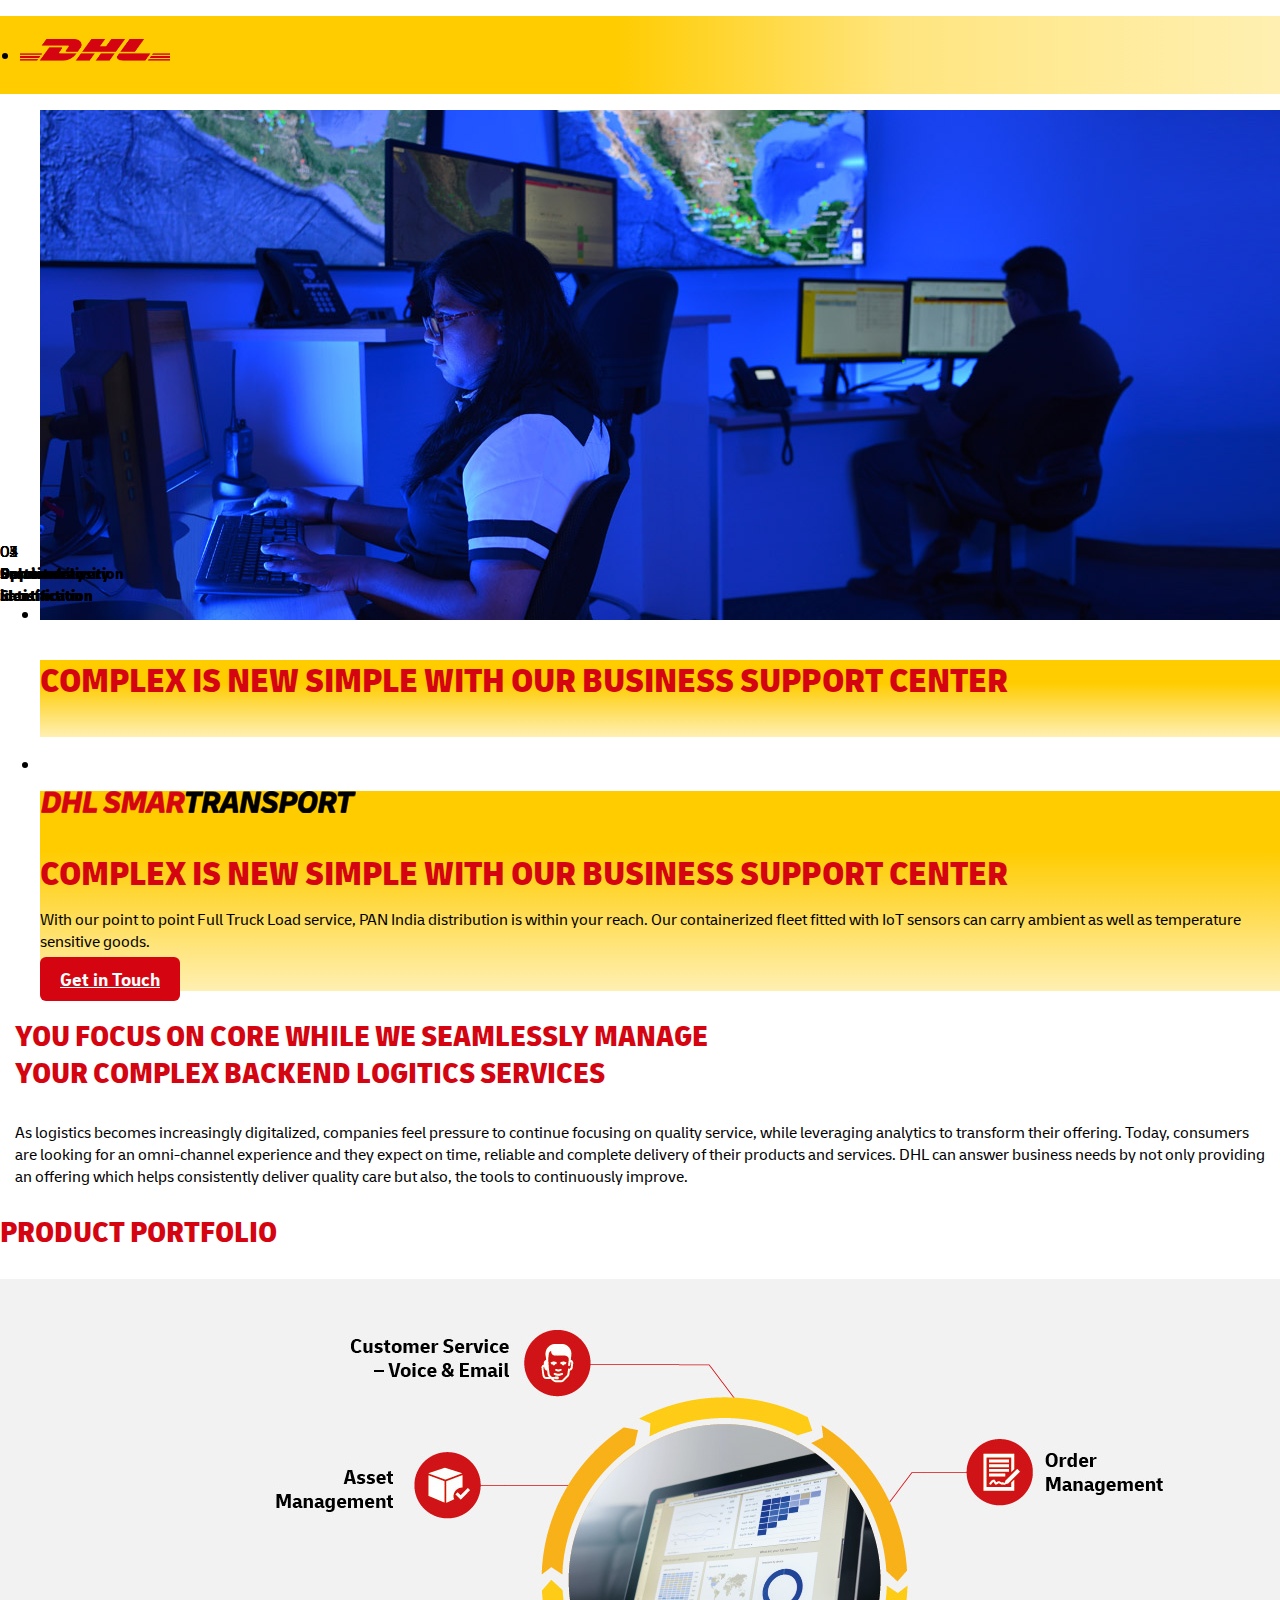
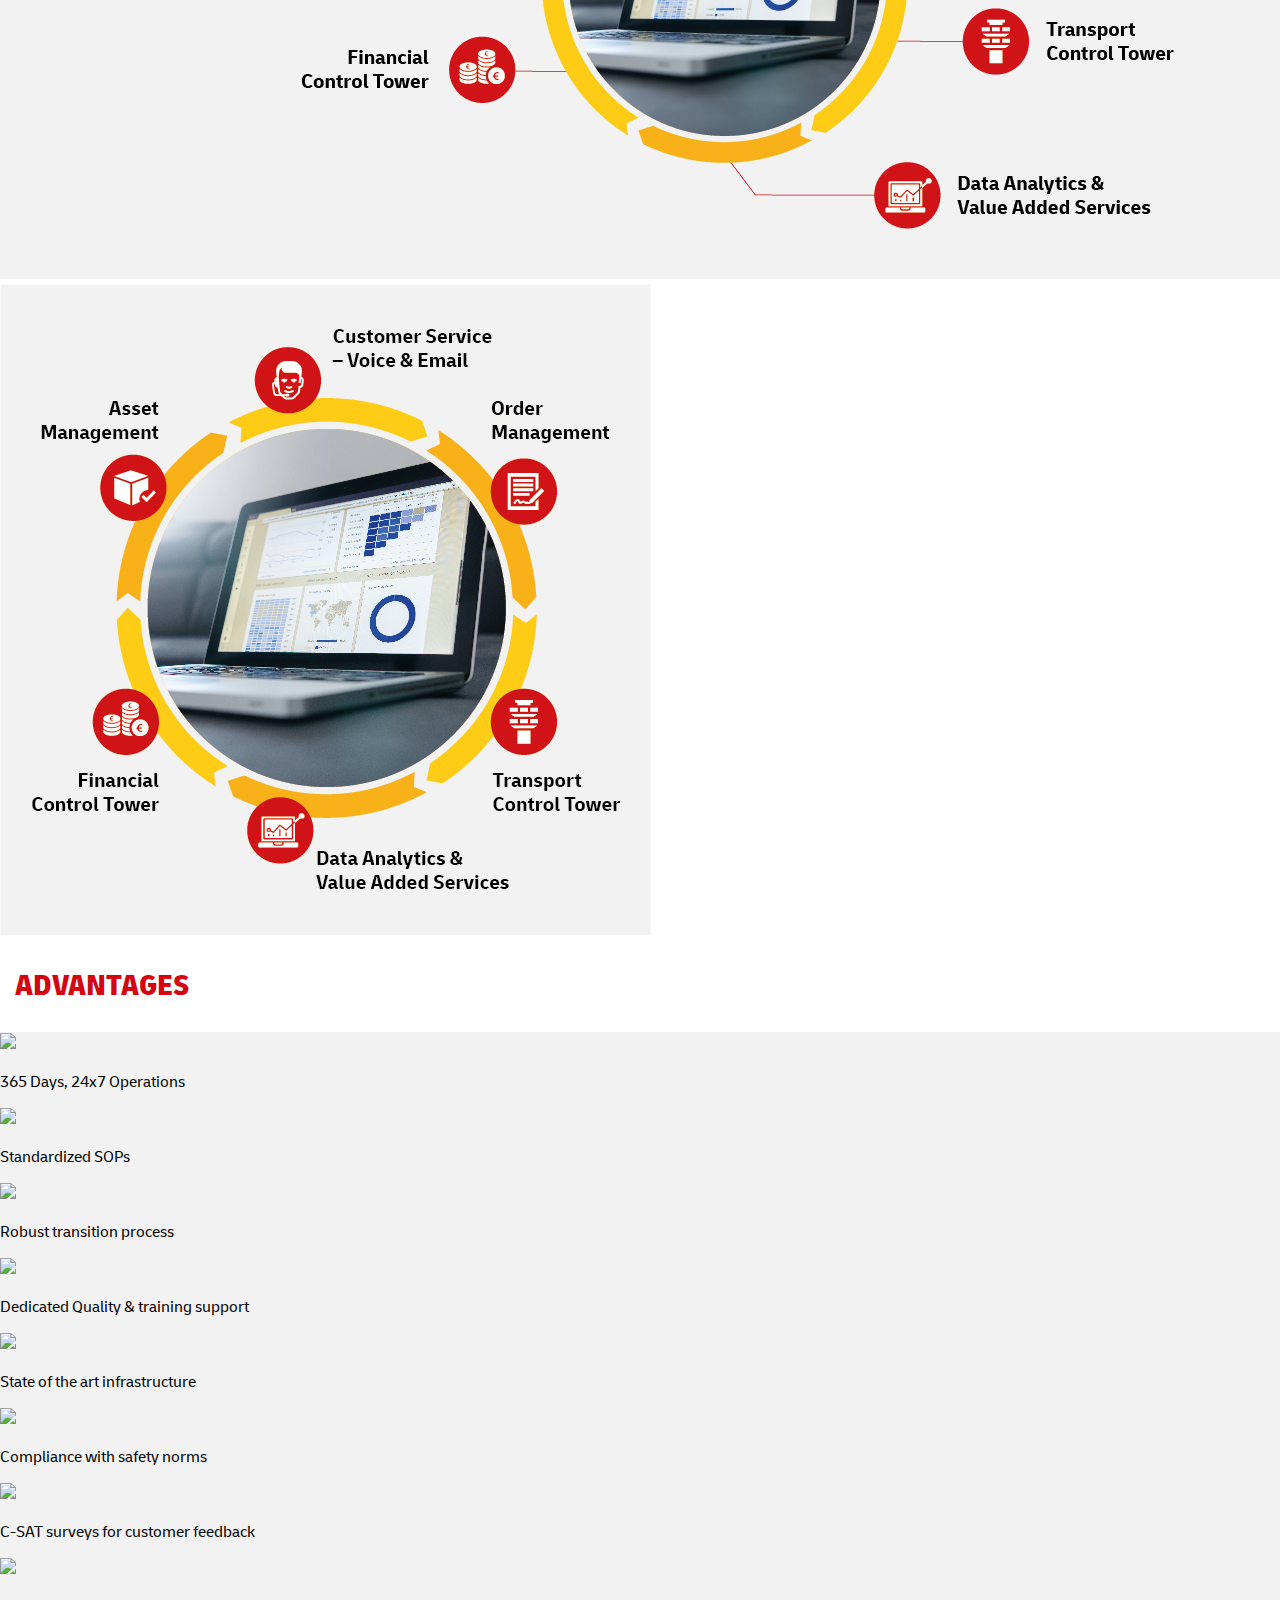
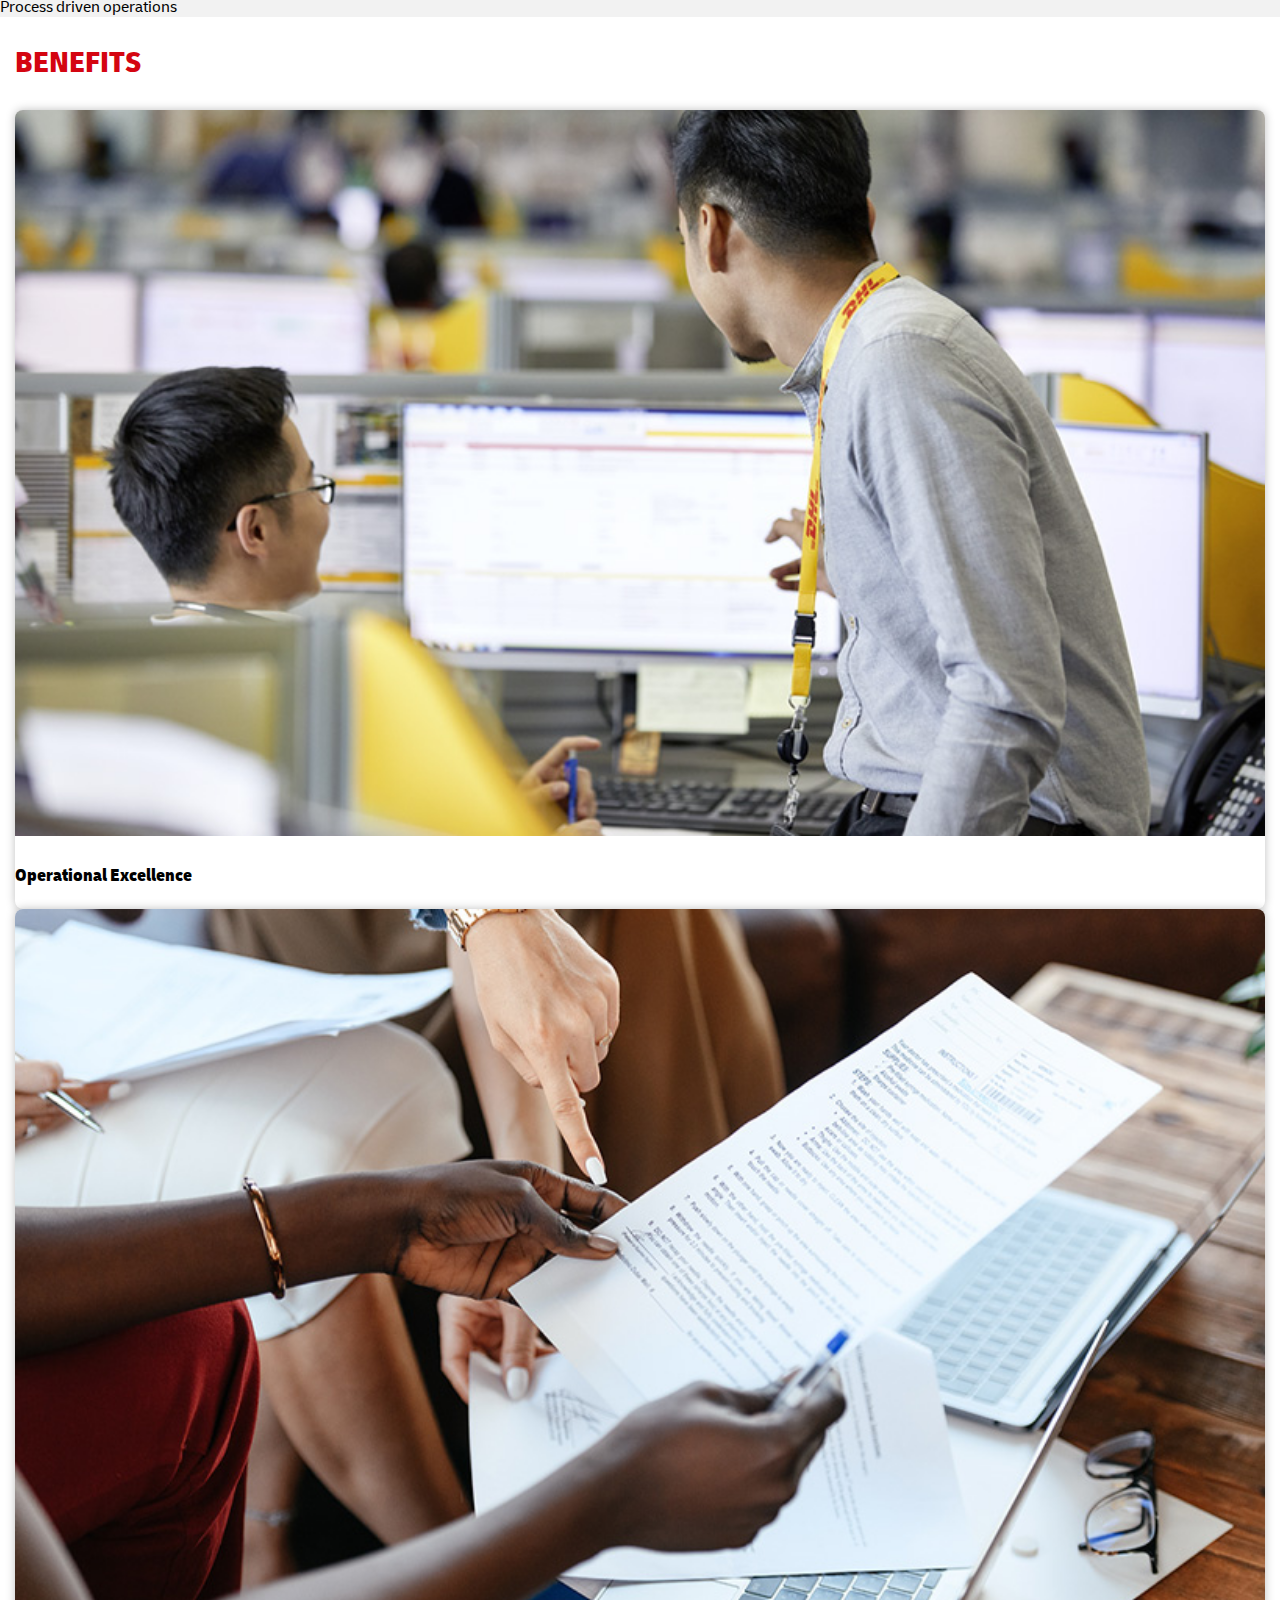
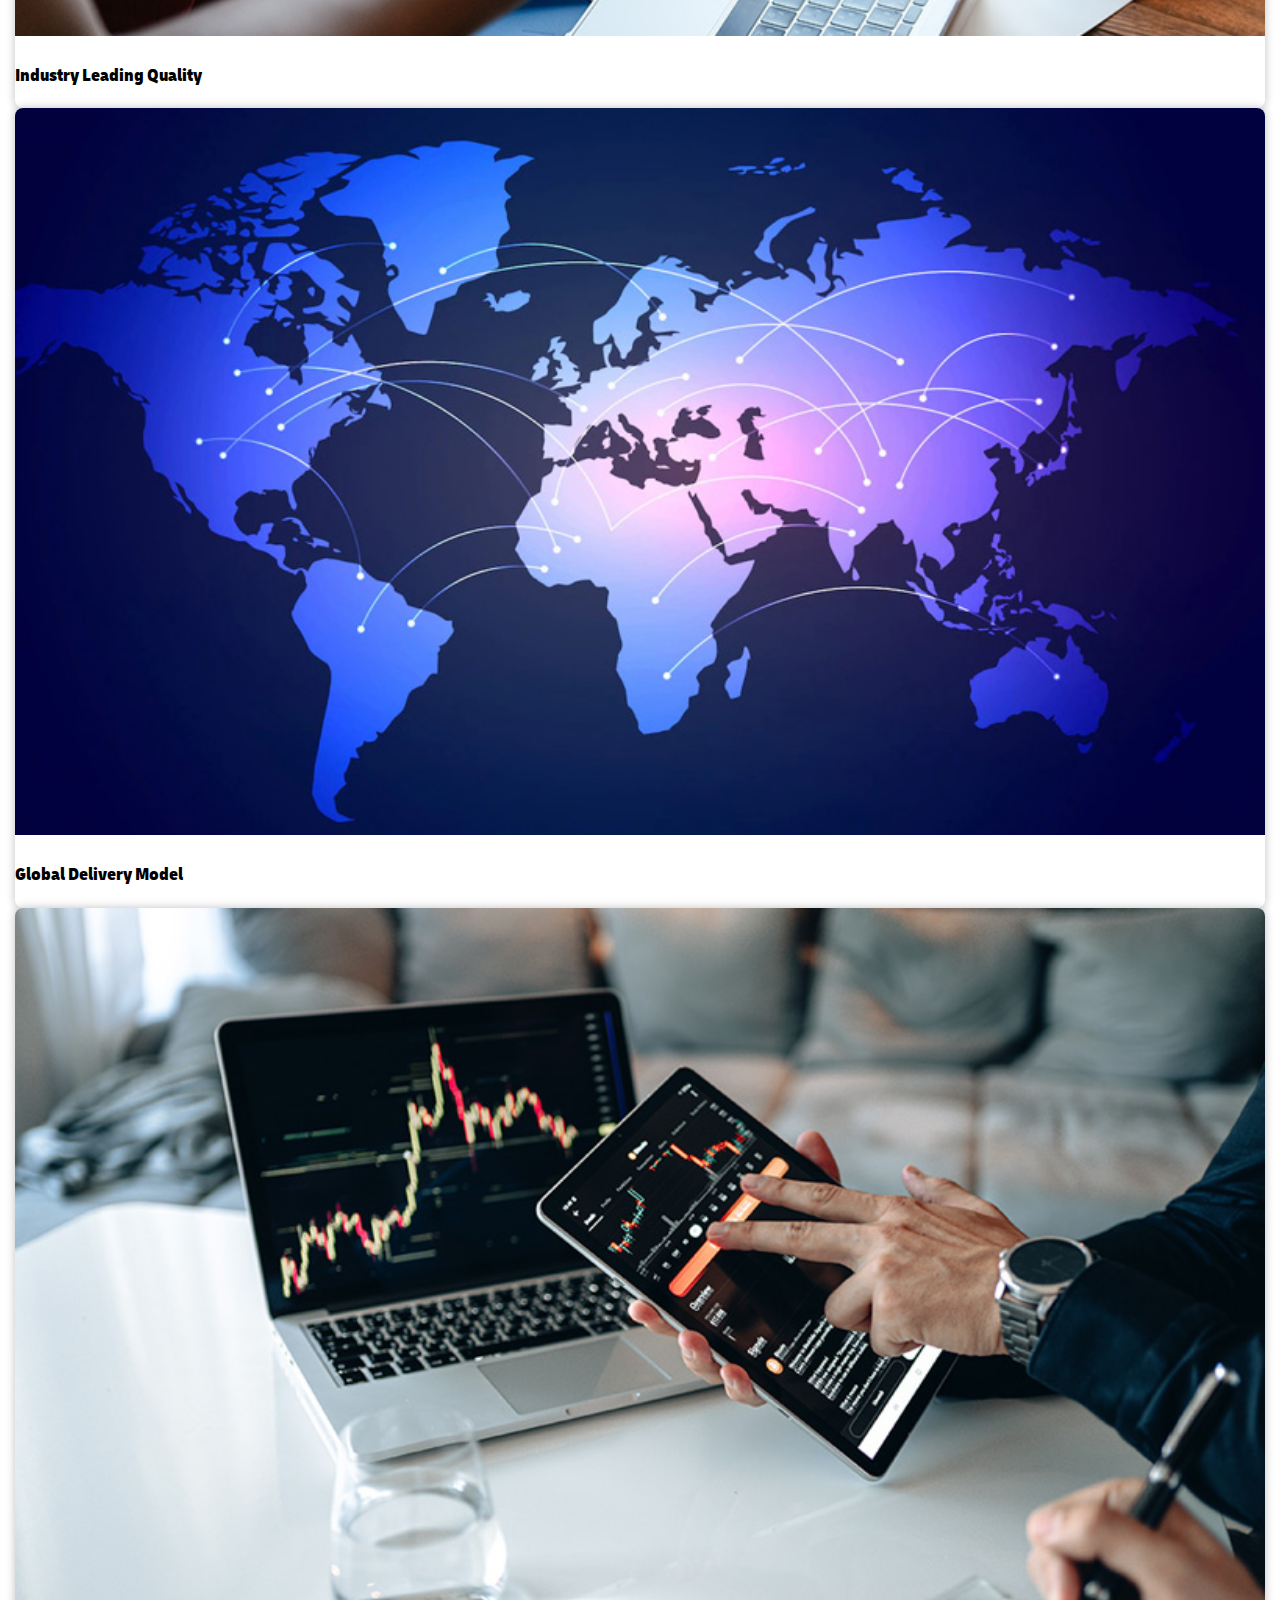
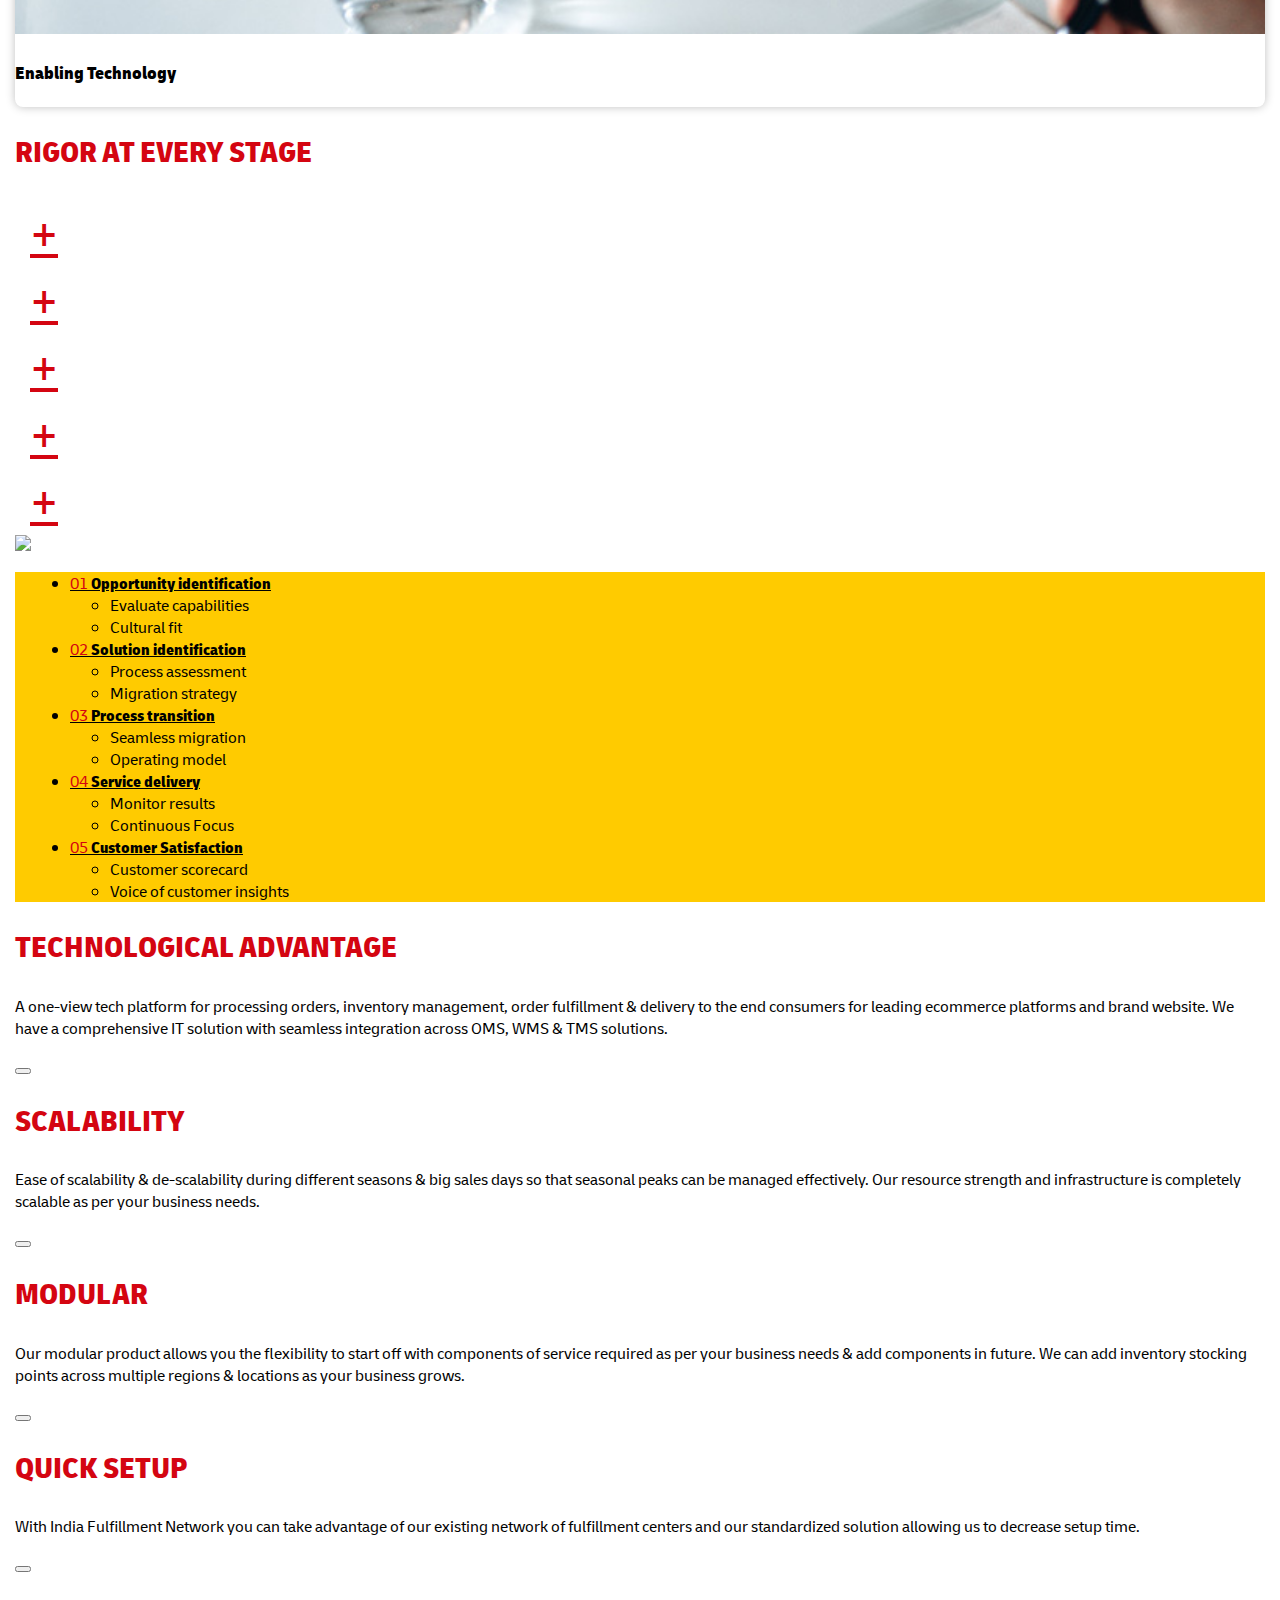
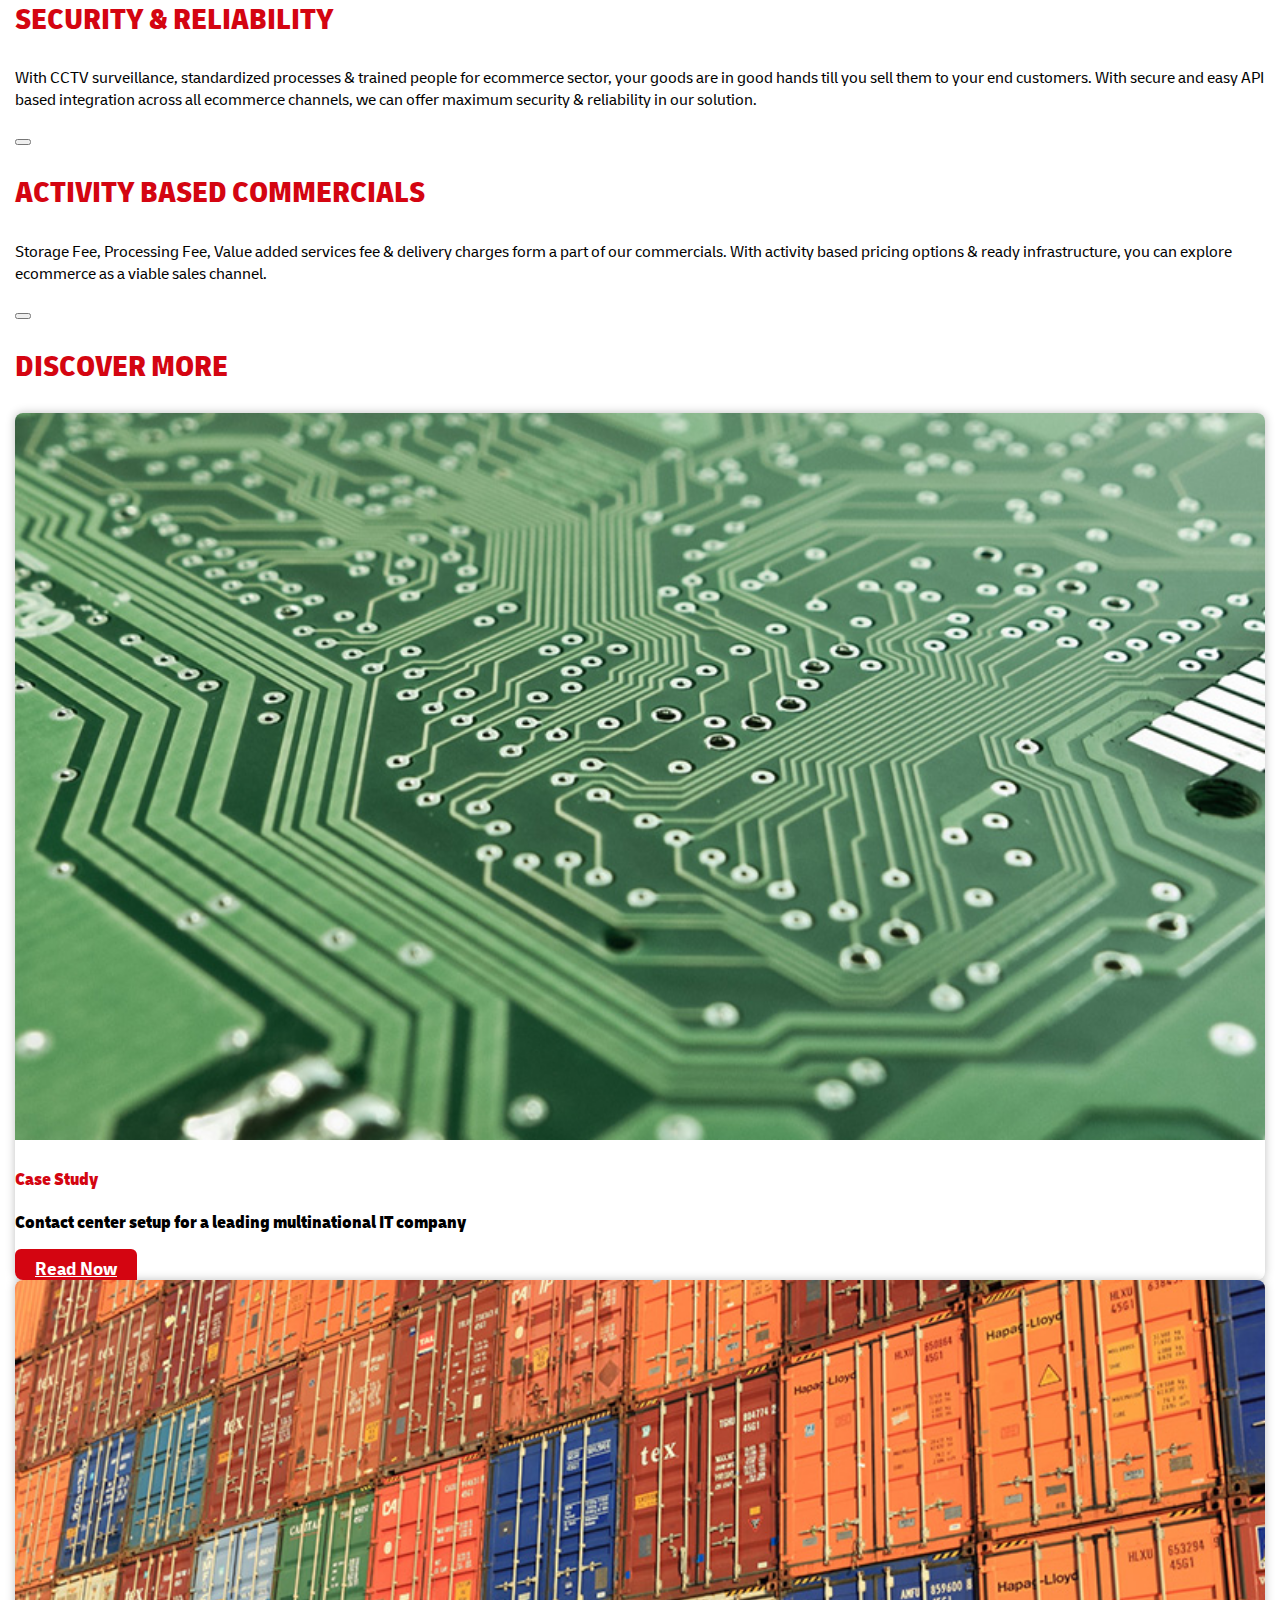
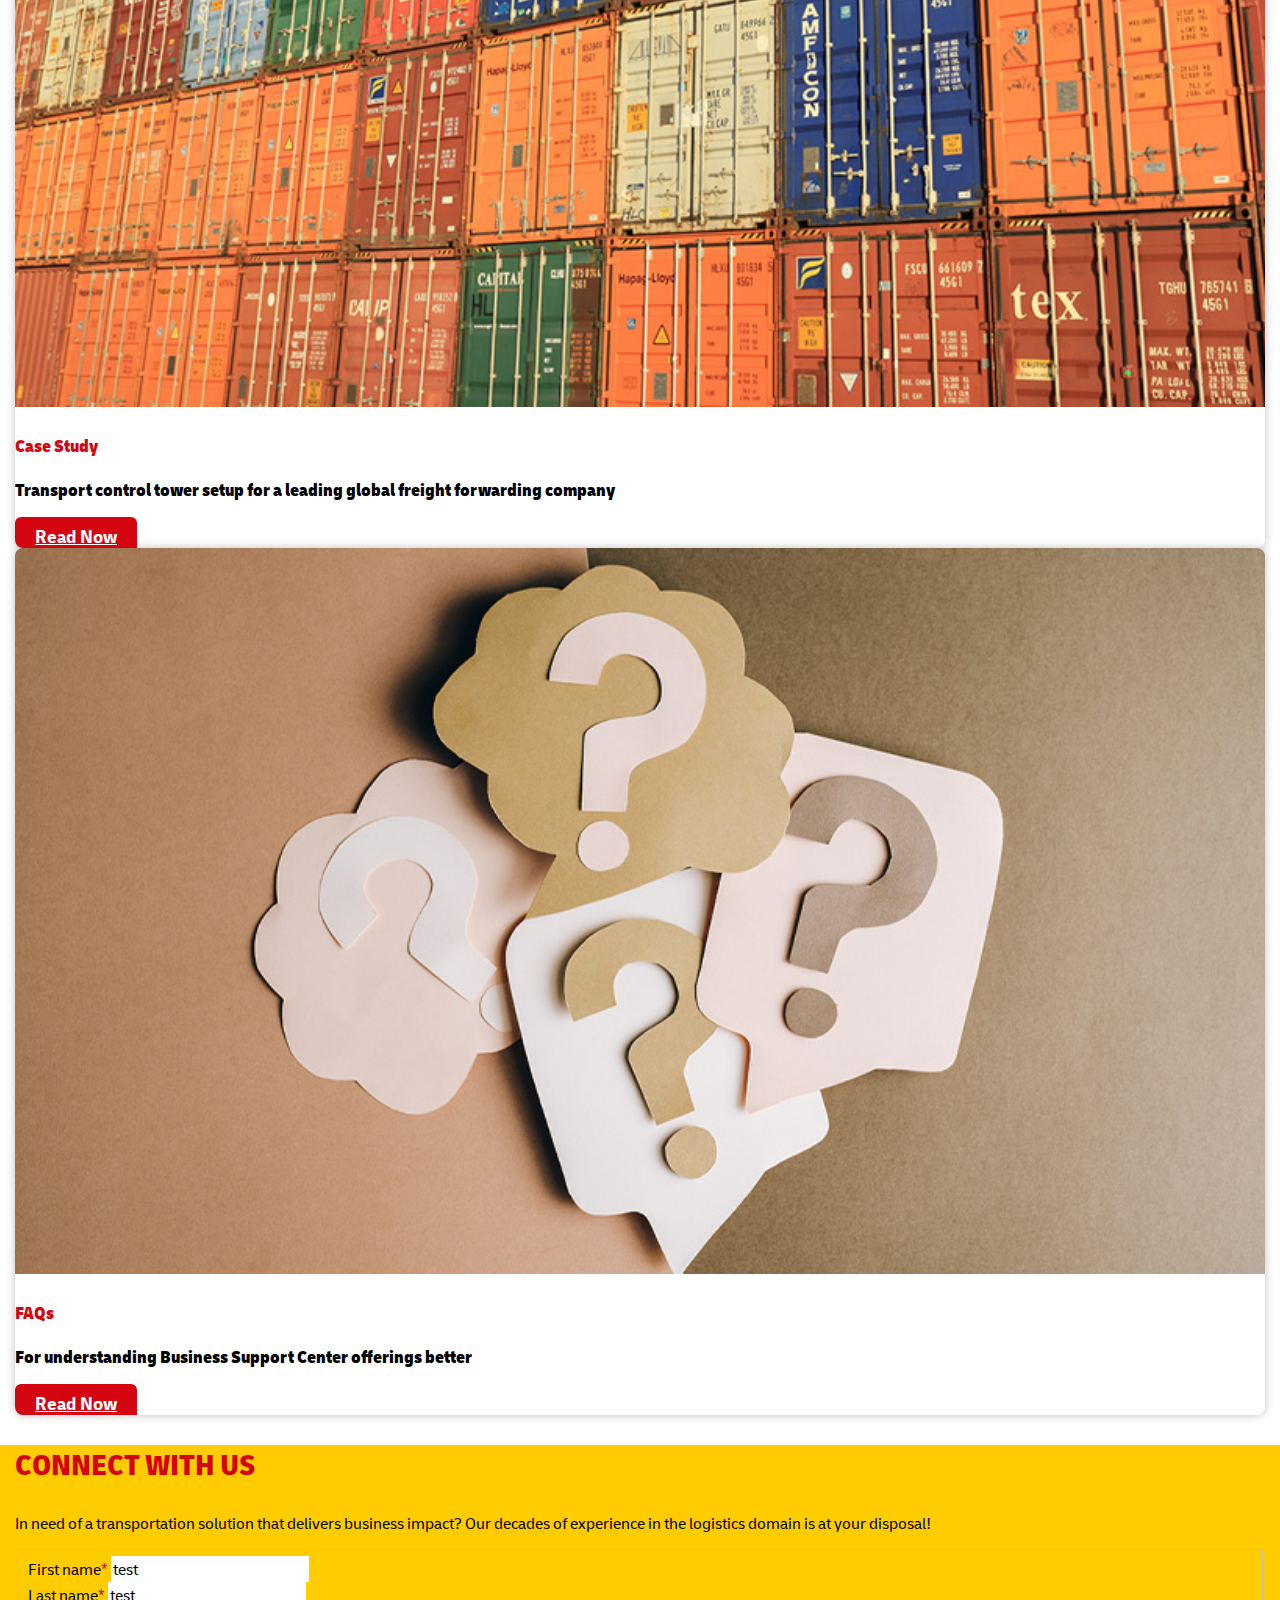
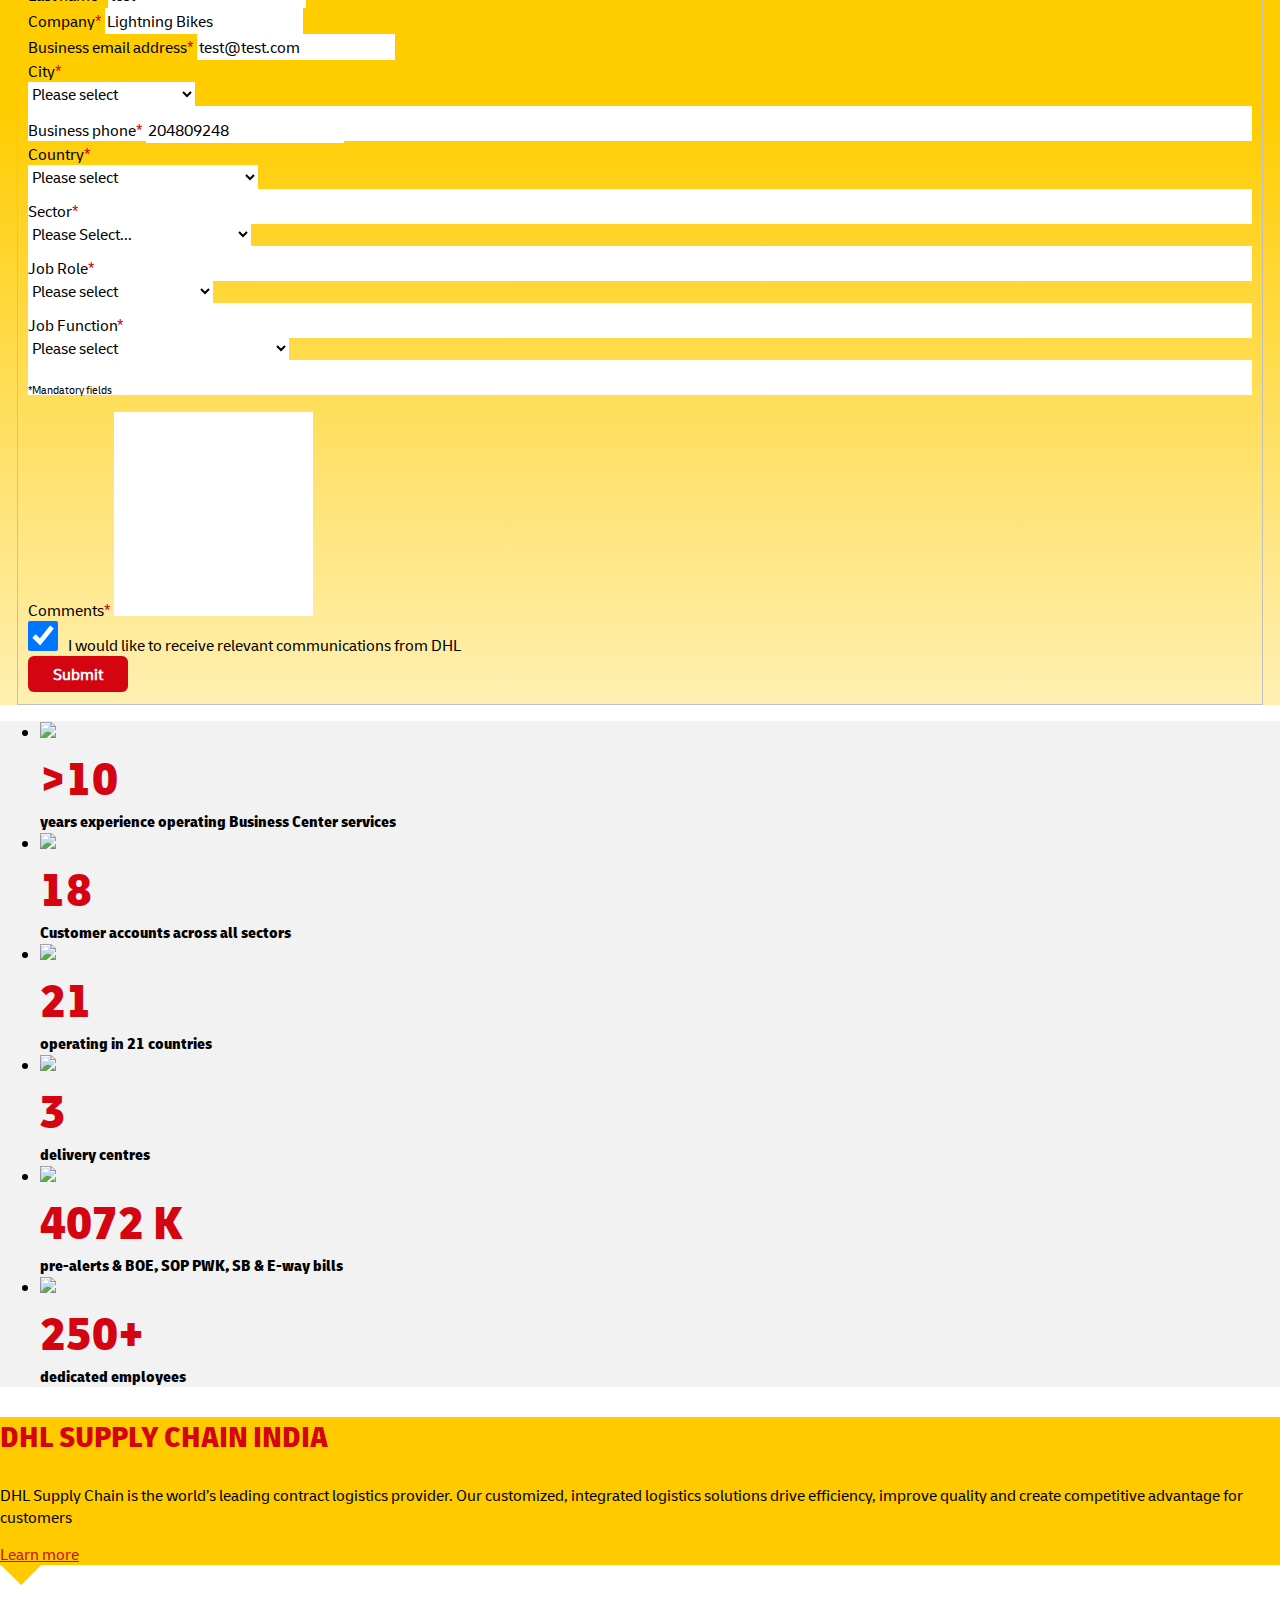
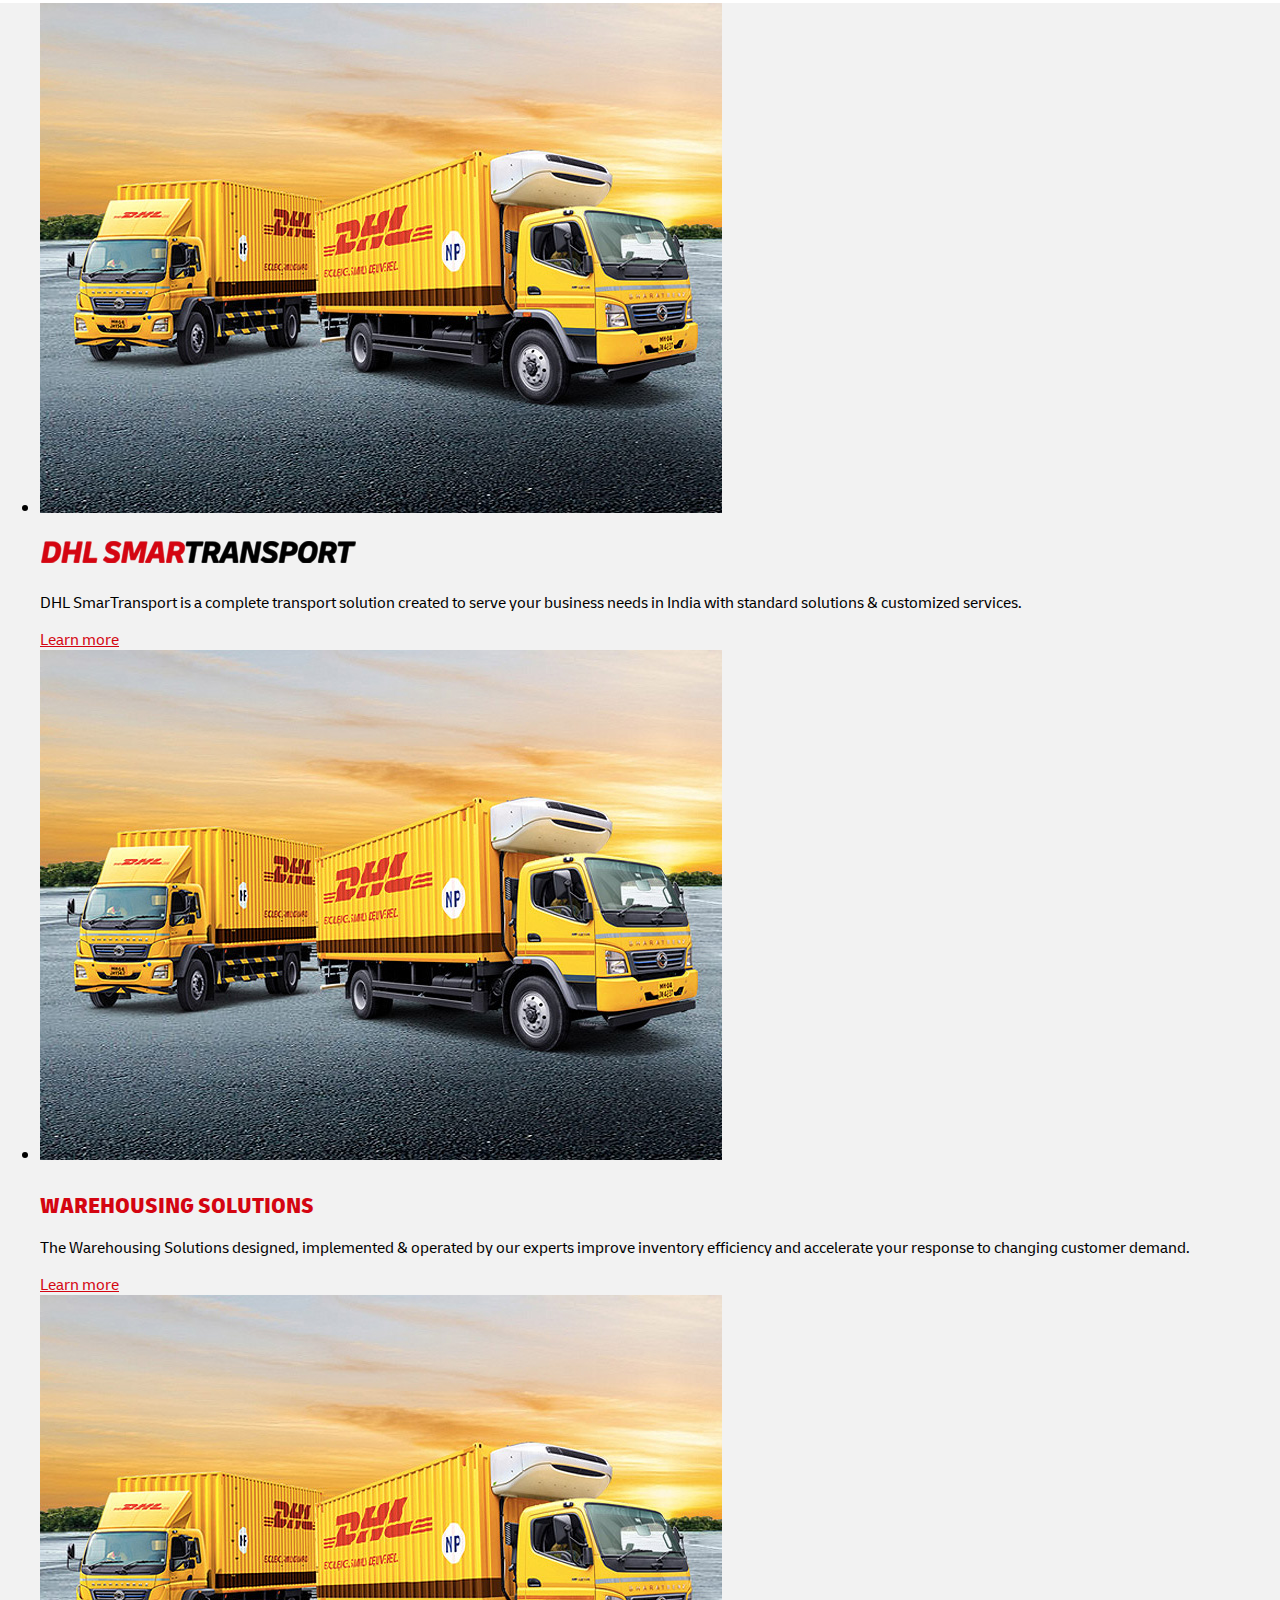
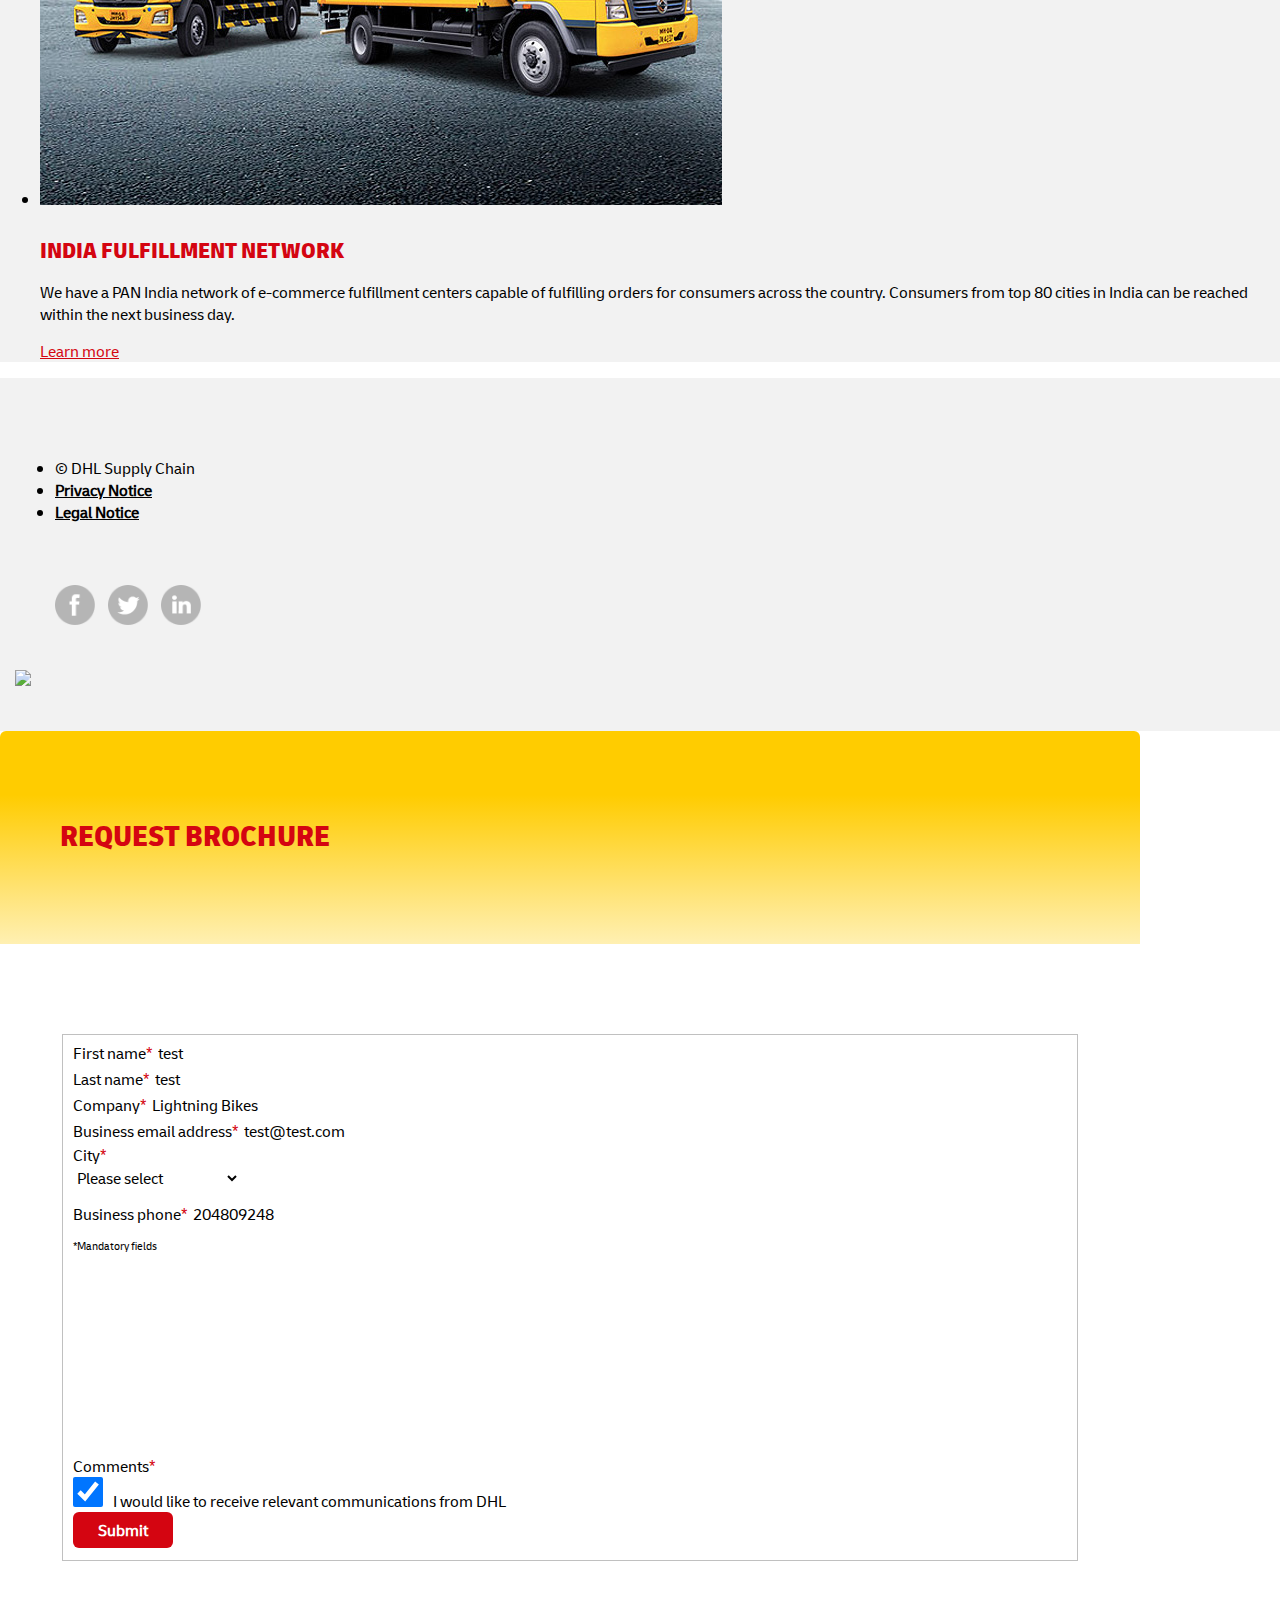
==== commit d9ce74b4: "first draft with added sections" ====
--- a/index.html
+++ b/index.html
@@ -132,18 +132,6 @@
    	 		display: inline;
    	 		font-family: dhlicons;
 		}
-		.uk-accordion-title{
-			border-top: #000 1px solid;
-		}
-		.uk-accordion-content{
-			margin-top:0;
-		}
-		.uk-open>.uk-accordion-title::before{
-			background-image: url(images/chevron-up.svg);
-		}
-		.uk-accordion-title::before{
-			background-image: url(images/chevron-down.svg);
-		}
 	</style>
 
 </head>
@@ -166,31 +154,9 @@
 			        <li>
 			            <img src="images/hm-main-ban.jpg" alt="" uk-cover>
 			            <div class="uk-overlay uk-position-right">
-			            	<div class="bg-yellow banner-text uk-width-large uk-padding uk-margin-bottom">
+			            	<div class="bg-yellow banner-text uk-width-large uk-padding">
 				                <p class="title">COMPLEX IS NEW SIMPLE WITH OUR BUSINESS SUPPORT CENTER</p>
 				                <p>&nbsp;</p>
-				            </div>
-			            </div>
-			        </li>
-			        <li>
-			            <img src="images/hm-main-ban-deliveryvans.jpg" alt="" uk-cover>
-			            <div class="uk-overlay uk-position-right">
-			            	<div class="bg-yellow banner-text uk-width-large uk-padding uk-margin-bottom">
-				                <p><img src="images/dhl-smartransport-logo.png"></p>
-				                <p class="title">COMPLETE TRANSPORT SOLUTIONS FOR INDIA</p>
-				                <p>We offer distribution solutions with standard & rapid delivery SLAs across India through our part truck load service and our intra-city last mile delivery services.</p>
-				                <a class="hub-btn uk-inline-block" href="#form" uk-scroll>Get in Touch</a>
-				            </div>
-			            </div>
-			        </li>
-			        <li>
-			            <img src="images/hm-main-ban-airplane.jpg" alt="" uk-cover>
-			            <div class="uk-overlay uk-position-right">
-			            	<div class="bg-yellow banner-text uk-width-large uk-padding uk-margin-bottom">
-				                <p><img src="images/dhl-smartransport-logo.png"></p>
-				                <p class="title">COMPLETE TRANSPORT SOLUTIONS FOR INDIA</p>
-				                <p>Our Next Flight Out (NFO) solution is best suited for your time sensitive deliveries. Our extensive air transport network connects all major operating airports across India.</p>
-				                <a class="hub-btn uk-inline-block" href="#form" uk-scroll>Get in Touch</a>
 				            </div>
 			            </div>
 			        </li>
@@ -205,30 +171,12 @@
 			    <ul class="uk-slider-items uk-child-width-1-1@m">
 			        <li>
 			            <div><img src="images/hm-main-ban-truck.jpg" alt="" class="">
-		            	<div class="bg-yellow banner-text uk-padding uk-margin-bottom">
+		            	<div class="bg-yellow banner-text uk-padding ">
 		            		<p><img src="images/dhl-smartransport-logo.png"></p>
-				                <p class="title">COMPLETE TRANSPORT SOLUTIONS FOR INDIA</p>
-				                <p>With our point to point Full Truck Load service, PAN India distribution is within your reach. Our containerized fleet fitted with IoT sensors can carry ambient as well as temperature sensitive goods.</p>
+				                <p class="title">COMPLEX IS NEW SIMPLE WITH OUR BUSINESS SUPPORT CENTER</p>
+				                <p class="uk-margin-remove-bottom">With our point to point Full Truck Load service, PAN India distribution is within your reach. Our containerized fleet fitted with IoT sensors can carry ambient as well as temperature sensitive goods.</p>
 			                <a class="hub-btn uk-inline-block uk-text-uppercase" href="#form" uk-scroll>Get in Touch</a>
 			            </div>
-			            </div>
-			        </li>
-			        <li>
-			            <div><img src="images/hm-main-ban-deliveryvans.jpg" alt=""></div>
-		            	<div class="bg-yellow banner-text uk-padding uk-margin-bottom">
-			                <p><img src="images/dhl-smartransport-logo.png"></p>
-			                <p class="title">COMPLETE TRANSPORT SOLUTIONS FOR INDIA</p>
-			                <p>We offer distribution solutions with standard & rapid delivery SLAs across India through our part truck load service and our intra-city last mile delivery services.</p>
-			                <a class="hub-btn uk-inline-block uk-text-uppercase" href="#form" uk-scroll>Get in Touch</a>
-			            </div>
-			        </li>
-			        <li>
-			            <div><img src="images/hm-main-ban-airplane.jpg" alt=""></div>
-		            	<div class="bg-yellow banner-text uk-padding uk-margin-bottom">
-			                <p><img src="images/dhl-smartransport-logo.png"></p>
-			                <p class="title">COMPLETE TRANSPORT SOLUTIONS FOR INDIA</p>
-			                <p>Our Next Flight Out (NFO) solution is best suited for your time sensitive deliveries. Our extensive air transport network connects all major operating airports across India.</p>
-			                <a class="hub-btn uk-inline-block uk-text-uppercase" href="#form" uk-scroll>Get in Touch</a>
 			            </div>
 			        </li>
 			    </ul>
@@ -238,35 +186,88 @@
 			</div>
 		</div>
 	</section>
-	<section class="uk-section">
-		<div class="uk-container">
-			<div class="uk-padding-large uk-padding-remove-top">
+
+	<section class="uk-section uk-padding-remove-bottom">
+		<div class="uk-container uk-padding-remove-top uk-padding-remove-bottom">
+			<div class="uk-padding-large uk-padding-remove-top uk-padding-remove-bottom">
 				<h2 class="uk-text-uppercase uk-text-center">YOU FOCUS ON CORE WHILE WE SEAMLESSLY MANAGE<br>YOUR COMPLEX BACKEND LOGITICS SERVICES</h2>
 				<p>As logistics becomes increasingly digitalized, companies feel pressure to continue focusing on quality service, while leveraging analytics to transform their offering. Today, consumers are looking for an omni-channel experience and they expect on time, reliable and complete delivery of their products and services. DHL can answer business needs by not only providing an offering which helps consistently deliver quality care but also, the tools to continuously improve.</p>
 			</div>
-			
-	<section class="uk-section uk-padding-remove-top">
-		<div class="uk-container">
-			<h2 class="uk-text-uppercase uk-text-center">Product Portfolio</h2>
-			<div class="uk-visible@m"><img src="images/transport-assets.jpg?v=2"/></div>
-			<div class="uk-hidden@m"><img src="images/transport-assets-mobile.jpg?v=2"/></div>
+	</section>
+
+	<section class="uk-section">
+		<h2 class="uk-text-uppercase uk-text-center">Product Portfolio</h2>
+		<div class="uk-visible@m"><img src="images/BSC-infographic.jpg"/></div>
+		<div class="uk-hidden@m"><img src="images/BSC-infographic-mobile.jpg"/></div>
+	</section>
+	
+	<section id="advantages" class="uk-section uk-padding-remove-bottom uk-padding-remove-top">
+		<div class="uk-container uk-container-small uk-margin-auto uk-margin-bottom">
+			<h2 class="uk-text-uppercase uk-text-center">Advantages</h2>
+		</div>
+		<div class="bg-gray uk-padding-small">
+
+			<div class="uk-child-width-1-2 uk-child-width-1-4@s uk-grid-small uk-text-center uk-flex-center uk-margin-large-left uk-margin-large-right" uk-grid>
+				<div class="black-text uk-text-center uk-margin-bottom uk-margin-top">
+					<div>
+						<img src="images/icons-cost-reduction.png">
+					</div>
+					<p class="uk-text-center uk-padding-small uk-padding-remove-top">365 Days, 24x7 Operations</p>
+				</div>
+				<div class="black-text uk-text-center uk-margin-bottom uk-margin-top">
+					<div>
+						<img src="images/icons-Global-order-orchestration.png">
+					</div>
+					<p class="uk-text-center uk-padding-small uk-padding-remove-top">Standardized SOPs</p>
+				</div>
+				<div class="black-text uk-text-center uk-margin-bottom uk-margin-top">
+					<div>
+						<img src="images/icons-faster-delivery.png">
+					</div>
+					<p class="uk-text-center uk-padding-small uk-padding-remove-top">Robust transition process</p>
+				</div>
+				<div class="black-text uk-text-center uk-margin-bottom uk-margin-top">
+					<div>
+						<img src="images/icons-customer-service.png">
+					</div>
+					<p class="uk-text-center uk-padding-small uk-padding-remove-top">Dedicated Quality & training support</p>
+				</div>
+				<div class="black-text uk-text-center uk-margin-bottom uk-margin-top">
+					<div>
+						<img src="images/icons-business-flexibility.png">
+					</div>
+					<p class="uk-text-center uk-padding-small uk-padding-remove-top">State of the art infrastructure</p>
+				</div>
+				<div class="black-text uk-text-center uk-margin-bottom uk-margin-top">
+					<div>
+						<img src="images/icons-end-to-end.png">
+					</div>
+					<p class="uk-text-center uk-padding-small uk-padding-remove-top">Compliance with safety norms</p>
+				</div>
+				<div class="black-text uk-text-center uk-margin-bottom uk-margin-top">
+					<div>
+						<img src="images/icons-optimize.png">
+					</div>
+					<p class="uk-text-center uk-padding-small uk-padding-remove-top">C-SAT surveys for customer feedback</p>
+				</div>
+				<div class="black-text uk-text-center uk-margin-bottom uk-margin-top">
+					<div>
+						<img src="images/icons-sales-channel.png">
+					</div>
+					<p class="uk-text-center uk-padding-small uk-padding-remove-top">Process driven operations</p>
+				</div>
+			</div>
 		</div>
 	</section>
-	
-				</div>
-			</div>
-		</div>
-	</section>
-
-
-	<section class="uk-section uk-padding">
+
+	<section class="uk-section uk-padding-remove-bottom">
 		<div class="uk-container">
 			<h2 class="uk-text-uppercase uk-text-center">Benefits</h2>
-			<div class="uk-grid uk-child-width-1-1 uk-child-width-1-2@s uk-child-width-1-4@m uk-margin-medium-bottom" uk-height-match="target: > div > .uk-card">
+			<div class="uk-grid uk-child-width-1-1 uk-child-width-1-2@s uk-child-width-1-4@m" uk-height-match="target: > div > .uk-card">
 				<div class="card-wrapper">
 					<div class="uk-card uk-card-small uk-flex uk-flex-column uk-height-1-1 uk-card-default card">
 						<div class="uk-card-media-top">
-							<img src="images/case-studies-healthcare.jpg" alt="">
+							<img src="images/case-studies-operational.jpg" alt="">
 						</div>
 						<div class="uk-card-body uk-flex uk-flex-column uk-height-1-1">
 							<h4 class="black-text uk-margin-remove">Operational Excellence</h4>
@@ -276,7 +277,7 @@
 				<div class="card-wrapper">
 					<div class="uk-card uk-card-small uk-flex uk-flex-column uk-height-1-1 uk-card-default card">
 						<div class="uk-card-media-top">
-							<img src="images/case-studies-electronics.jpg" alt="">
+							<img src="images/case-studies-quality.jpg" alt="">
 						</div>
 						<div class="uk-card-body uk-flex uk-flex-column uk-height-1-1">
 							<h4 class="black-text uk-margin-remove">Industry Leading Quality</h4>
@@ -286,7 +287,7 @@
 				<div class="card-wrapper">
 					<div class="uk-card uk-card-small uk-flex uk-flex-column uk-height-1-1 uk-card-default card">
 						<div class="uk-card-media-top">
-							<img src="images/case-studies-restaurants.jpg" alt="">
+							<img src="images/case-studies-global.jpg" alt="">
 						</div>
 						<div class="uk-card-body uk-flex uk-flex-column uk-height-1-1">
 							<h4 class="black-text uk-margin-remove">Global Delivery Model</h4>
@@ -296,130 +297,276 @@
 				<div class="card-wrapper">
 					<div class="uk-card uk-card-small uk-flex uk-flex-column uk-height-1-1 uk-card-default card">
 						<div class="uk-card-media-top">
-							<img src="images/case-studies-retail.jpg" alt="">
+							<img src="images/case-studies-technology.jpg" alt="">
 						</div>
 						<div class="uk-card-body uk-flex uk-flex-column uk-height-1-1">
 							<h4 class="black-text uk-margin-remove">Enabling Technology</h4>
 						</div>
 					</div>
 				</div>
-				
-			</div>
-			<div class="uk-grid uk-child-width-1-1 uk-child-width-1-2@s uk-child-width-1-4@m uk-margin-medium-bottom" uk-height-match="target: > div > .uk-card">
-				
 			</div>
 		</div>
 	</section>
 
-
-	<section class="uk-section">
+	<section class="uk-section uk-padding-remove-bottom">
 		<div class="uk-container">
-			<h2 class="uk-text-uppercase uk-text-center">The SmarTransport Advantage</h2>
-			<div class="uk-grid">
-			    <div class="uk-width-2-3@m uk-width-1-1@m">
-			    	
-			    	<div class="uk-switcher advantage">
-				    	<img src="images/smartransport-advantage-1.jpg?v=5" alt=""/>
-				    	<img src="images/smartransport-advantage-2.jpg?v=5" alt=""/>
-				    	<img src="images/smartransport-advantage-3.jpg?v=5" alt=""/>
-				    </div>
-			    </div>
-			    <div class="uk-width-1-3@m uk-width-1-1@m uk-padding-small">
+			<h2 class="uk-text-uppercase uk-text-center">Rigor at Every Stage</h2>
+
+        	<div class="uk-grid uk-child-width-1-5@m uk-visible@m uk-background-cover uk-height-large uk-container uk-margin-medium-top h-accordion" style="background-image: url(images/img-fulfillment-network_whtgradient.jpg);">
+        		<div class="uk-height-1-1 uk-inline h-accordion-item">
+        			<div class="uk-padding-small bottom-third">
+	        			<div class="number black-text uk-text-bold">01</div>
+	        			<div class="title black-text condensed-text uk-text-uppercase">Opportunity identification</div>
+						<p>Evaluate capabilities</p>
+						<p>Cultural fit</p>
+<!-- 						
+						<ul>
+							<li class="black-text">Evaluate capabilities</li>
+							<li class="black-text">Cultural fit</li>
+						</ul>
+-->
+	        		</div>
+	        		<div class="expand uk-position-bottom-left uk-padding-small">
+	        			<div><a href="#" class="larger-text" uk-toggle>+</a></div>
+	        		</div>
+        		</div>
+        		<div class="uk-divider-vertical uk-height-1-1 uk-inline h-accordion-item">
+        			<div class="uk-padding-small bottom-third">
+	        			<div class="number black-text uk-text-bold">02</div>
+	        			<div class="title black-text condensed-text uk-text-uppercase">Solution identification</div>
+<!-- 						<ul>
+							<li class="black-text">Process assessment</li>
+							<li class="black-text">Migration strategy</li>
+						</ul>
+-->
+						<p>Process assessment</p>
+						<p>Migration strategy</p>
+
+	        		</div>
+	        		<div class="expand uk-position-bottom-left uk-padding-small">
+	        			<div><a href="#" class="larger-text" uk-toggle>+</a></div>
+	        		</div>
+        		</div>
+        		<div class="uk-divider-vertical uk-height-1-1 uk-inline h-accordion-item">
+        			<div class="uk-padding-small bottom-third">
+	        			<div class="number black-text uk-text-bold">03</div>
+	        			<div class="title black-text condensed-text uk-text-uppercase">Process transition</div>
+<!-- 						<ul>
+							<li class="black-text">Seamless migration</li>
+							<li class="black-text">Operating model</li>
+						</ul>
+-->
+						<p>Seamless migration</p>
+						<p>Operating model</p>
+
+	        		</div>
+	        		<div class="expand uk-position-bottom-left uk-padding-small">
+	        			<div><a href="#" class="larger-text" uk-toggle>+</a></div>
+	        		</div>
+        		</div>
+        		<div class="uk-divider-vertical uk-height-1-1 uk-inline h-accordion-item">
+        			<div class="uk-padding-small bottom-third">
+	        			<div class="number black-text uk-text-bold">04</div>
+	        			<div class="title black-text condensed-text uk-text-uppercase">Service delivery</div>
+<!-- 						<ul>
+							<li class="black-text">Monitor results</li>
+							<li class="black-text">Continuous Focus</li>
+						</ul>
+-->
+						<p>Monitor results</p>
+						<p>Continuous Focus</p>
+
+	        		</div>
+	        		<div class="expand uk-position-bottom-left uk-padding-small">
+	        			<div><a href="#" class="larger-text" uk-toggle>+</a></div>
+	        		</div>
+        		</div>
+        		<div class="uk-divider-vertical uk-height-1-1 uk-inline h-accordion-item">
+        			<div class="uk-padding-small bottom-third">
+	        			<div class="number black-text uk-text-bold">05</div>
+	        			<div class="title black-text condensed-text uk-text-uppercase">Customer Satisfaction</div>
+<!-- 						<ul>
+							<li class="black-text">Customer scorecard</li>
+							<li class="black-text">Voice of customer insights</li>
+						</ul>
+-->
+						<p>Customer scorecard</p>
+						<p>Voice of customer insights</p>
+
+					</div>
+	        		<div class="expand uk-position-bottom-left uk-padding-small">
+	        			<div><a href="#" class="larger-text" uk-toggle>+</a></div>
+	        		</div>
+        		</div>
+			</div>
+
+			<div class="uk-hidden@m"><img src="images/img-fulfillment-network-mobile.jpg"/></div>
+			<div class="uk-grid uk-child-width-1-5@m uk-hidden@m bg-yellow-solid uk-container">
+				
+				<div class="uk-width-1-3@m uk-width-1-1@m uk-padding-small">
 			        <ul class="uk-margin-left" uk-accordion="collapsible: false" uk-switcher="connect: .advantage">
-			        	<li class="uk-open uk-margin-remove">
-					        <a class="uk-accordion-title uk-padding-small uk-text-bold" href="#" uk-switcher-item="0">Control & Visibility via Connected IT </a>
+			        	<li class="uk-margin-remove">
+					        <a class="uk-accordion-title uk-padding-small black-text condensed-text uk-text-uppercase" href="#" uk-switcher-item="0"><span class="red-text uk-text-bold">01</span> Opportunity identification</a>
 					        <div class="uk-accordion-content uk-padding-small">
-					        	<p>Our superior technology solution helps in providing end to end tracking with 24/7 real time visibility</p>
-					        	<ul class="red-bullets">
-					        		<li>My Supply Chain Track & Trace</li>
-					        		<li>Connected Control Tower</li>
-					        		<li>End to End Cargo Visibility</li>
-					        		<li>24/7 Customer support for our fleet</li>
-					        		<li>Last Mile solutions using Delivery Connect</li>
-					        	</ul>
-					        </div>
+								<ul>
+									<li class="black-text">Evaluate capabilities</li>
+									<li class="black-text">Cultural fit</li>
+								</ul>
+							</div>
 					    </li>
 					    <li class="uk-margin-remove">
-					        <a class="uk-accordion-title uk-padding-small uk-text-bold" href="#" uk-switcher-item="1">State-of-the-art owned fleet</a>
+					        <a class="uk-accordion-title uk-padding-small black-text condensed-text uk-text-uppercase" href="#" uk-switcher-item="0"><span class="red-text uk-text-bold">02</span> Solution identification</a>
 					        <div class="uk-accordion-content uk-padding-small">
-					        	<p>Our owned set of 745 containerized trucks are IoT enabled and fitted with multiple sensors to ensure maximum visibility of your cargo</p>
-					        	<ul class="red-bullets">
-					        		<li>Telematics Solution</li>
-					        		<li>Onboard Diagnostics</li>
-					        		<li>Temperature Sensors</li>
-					        		<li>Fuel Sensors</li>
-					        		<li>Engine Parameters to help preventive maintenance</li>
-					        	</ul>
-					        </div>
+								<ul>
+									<li class="black-text">Process assessment</li>
+									<li class="black-text">Migration strategy</li>
+								</ul>
+<!-- 
+								<p>Process assessment</p>
+								<p>Migration strategy</p>
+-->
+							</div>
 					    </li>
 					    <li class="uk-margin-remove">
-					        <a class="uk-accordion-title uk-padding-small uk-text-bold" href="#" uk-switcher-item="2">Safety & Security</a>
+					        <a class="uk-accordion-title uk-padding-small black-text condensed-text uk-text-uppercase" href="#" uk-switcher-item="0"><span class="red-text uk-text-bold">03</span> Process transition</a>
 					        <div class="uk-accordion-content uk-padding-small">
-					        	<p>Your cargo couldn't be in safer hands. Our high-security measures helps us in safeguarding your cargo</p>
-					        	<ul class="red-bullets">
-					        		<li>Electronic Locks for our Fleet</li>
-					        		<li>Quick Response Team</li>
-					        		<li>Driver Excellence Program</li>
-					        		<li>Preventive Maintenance of Fleet</li>
-					        	</ul>
-					        </div>
+								<ul>
+									<li class="black-text">Seamless migration</li>
+									<li class="black-text">Operating model</li>
+								</ul>
+<!-- 
+								<p>Seamless migration</p>
+								<p>Operating model</p>
+-->
+							</div>
+					    </li>
+					    <li class="uk-margin-remove">
+					        <a class="uk-accordion-title uk-padding-small black-text condensed-text uk-text-uppercase" href="#" uk-switcher-item="0"><span class="red-text uk-text-bold">04</span> Service delivery</a>
+					        <div class="uk-accordion-content uk-padding-small">
+								<ul>
+									<li class="black-text">Monitor results</li>
+									<li class="black-text">Continuous Focus</li>
+								</ul>
+<!-- 
+								<p>Monitor results</p>
+								<p>Continuous Focus</p>
+-->
+							</div>
+					    </li>
+					    <li class="uk-margin-remove">
+					        <a class="uk-accordion-title uk-padding-small black-text condensed-text uk-text-uppercase" href="#" uk-switcher-item="0"><span class="red-text uk-text-bold">05</span> Customer Satisfaction</a>
+					        <div class="uk-accordion-content uk-padding-small">
+								<ul>
+									<li class="black-text">Customer scorecard</li>
+									<li class="black-text">Voice of customer insights</li>
+								</ul>
+<!-- 
+								<p>Customer scorecard</p>
+								<p>Voice of customer insights</p>
+-->
+							</div>
 					    </li>
 					</ul>
 			    </div>
 			</div>
+			<div id="why-dhl-1" uk-modal>
+			    <div class="uk-modal-dialog uk-modal-body">
+			        <h2 class="uk-modal-title">Technological Advantage</h2>
+			        <p>A one-view tech platform for processing orders, inventory management, order fulfillment & delivery to the end consumers for leading ecommerce platforms and brand website. We have a comprehensive IT solution with seamless integration across OMS, WMS & TMS solutions.</p>
+			        <button class="uk-modal-close-default" type="button" uk-close></button>
+			    </div>
+			</div>
+			<div id="why-dhl-2" uk-modal>
+			    <div class="uk-modal-dialog uk-modal-body">
+			        <h2 class="uk-modal-title">Scalability</h2>
+			        <p>Ease of scalability & de-scalability during different seasons & big sales days so that seasonal peaks can be managed effectively. Our resource strength and infrastructure is completely scalable as per your business needs.</p>
+			        <button class="uk-modal-close-default" type="button" uk-close></button>
+			    </div>
+			</div>
+			<div id="why-dhl-3" uk-modal>
+			    <div class="uk-modal-dialog uk-modal-body">
+			        <h2 class="uk-modal-title">Modular</h2>
+			        <p>Our modular product allows you the flexibility to start off with components of service required as per your business needs & add components in future. We can add inventory stocking points across multiple regions & locations as your business grows.</p>
+			        <button class="uk-modal-close-default" type="button" uk-close></button>
+			    </div>
+			</div>
+			<div id="why-dhl-4" uk-modal>
+			    <div class="uk-modal-dialog uk-modal-body">
+			        <h2 class="uk-modal-title">Quick Setup</h2>
+			        <p>With India Fulfillment Network you can take advantage of our existing network of fulfillment centers and our standardized solution allowing us to decrease setup time.</p>
+			        <button class="uk-modal-close-default" type="button" uk-close></button>
+			    </div>
+			</div>
+			<div id="why-dhl-5" uk-modal>
+			    <div class="uk-modal-dialog uk-modal-body">
+			        <h2 class="uk-modal-title">Security & Reliability</h2>
+			        <p>With CCTV surveillance, standardized processes & trained people for ecommerce sector, your goods are in good hands till you sell them to your end customers. With secure and easy API based integration across all ecommerce channels, we can offer maximum security & reliability in our solution.</p>
+			        <button class="uk-modal-close-default" type="button" uk-close></button>
+			    </div>
+			</div>
+			<div id="why-dhl-6" uk-modal>
+			    <div class="uk-modal-dialog uk-modal-body">
+			        <h2 class="uk-modal-title">Activity Based Commercials</h2>
+			        <p>Storage Fee, Processing Fee, Value added services fee & delivery charges form a part of our commercials. With activity based pricing options & ready infrastructure, you can explore ecommerce as a viable sales channel.</p>
+			        <button class="uk-modal-close-default" type="button" uk-close></button>
+			    </div>
+			</div>
 		</div>
 	</section>
 
-	<section class="uk-section uk-padding">
+	<section class="uk-section">
 		<div class="uk-container">
 			<h2 class="uk-text-uppercase uk-text-center">Discover More</h2>
-			<div class="uk-grid uk-child-width-1-1 uk-child-width-1-2@s uk-child-width-1-3@m uk-margin-medium-bottom" uk-height-match="target: > div > .uk-card">
+			<div class="uk-grid uk-child-width-1-1 uk-child-width-1-2@s uk-child-width-1-3@m" uk-height-match="target: > div > .uk-card">
 				<div class="card-wrapper">
 					<div class="uk-card uk-card-small uk-flex uk-flex-column uk-height-1-1 uk-card-default card">
 						<div class="uk-card-media-top">
-							<img src="images/case-studies-healthcare.jpg" alt="">
+							<img src="images/case-studies-contact-center.jpg" alt="">
 						</div>
 						<div class="uk-card-body uk-flex uk-flex-column uk-height-1-1">
 							<h4 class="uk-text-uppercase uk-margin-small">Case Study</h4>
 							<h4 class="black-text uk-margin-remove">Contact center setup for a leading multinational IT company</p>
+						</div>
+						<div class="uk-card-body uk-width-1-2m uk-padding-remove-top">
+							<a class="read-now-btn uk-inline-block" href="http://app.supplychain.dhl.com/e/er?s=1897772577&lid=11009" target="_blank">Read Now</a>
 						</div>
 					</div>
 				</div>
 				<div class="card-wrapper">
 					<div class="uk-card uk-card-small uk-flex uk-flex-column uk-height-1-1 uk-card-default card">
 						<div class="uk-card-media-top">
-							<img src="images/case-studies-electronics.jpg" alt="">
+							<img src="images/case-studies-transport-control-tower.jpg" alt="">
 						</div>
 						<div class="uk-card-body uk-flex uk-flex-column uk-height-1-1">
 							<h4 class="uk-text-uppercase uk-margin-small">Case Study</h4>
 							<h4 class="black-text uk-margin-remove">Transport control tower setup for a leading global freight forwarding company</h4>
+						</div>
+						<div class="uk-card-body uk-width-1-2m uk-padding-remove-top">
+							<a class="read-now-btn uk-inline-block" href="http://app.supplychain.dhl.com/e/er?s=1897772577&lid=11009" target="_blank">Read Now</a>
 						</div>
 					</div>
 				</div>
 				<div class="card-wrapper">
 					<div class="uk-card uk-card-small uk-flex uk-flex-column uk-height-1-1 uk-card-default card">
 						<div class="uk-card-media-top">
-							<img src="images/case-studies-restaurants.jpg" alt="">
+							<img src="images/case-studies-faqs.jpg" alt="">
 						</div>
 						<div class="uk-card-body uk-flex uk-flex-column uk-height-1-1">
 							<h4 class="uk-text-uppercase uk-margin-small">FAQs</h4>
 							<h4 class="black-text uk-margin-remove">For understanding Business Support Center offerings better</h4>
-
-						</div>
-					</div>
-				</div>
-				
-			</div>
-			<div class="uk-grid uk-child-width-1-1 uk-child-width-1-2@s uk-child-width-1-4@m uk-margin-medium-bottom" uk-height-match="target: > div > .uk-card">
-				
+						</div>
+						<div class="uk-card-body uk-width-1-2m uk-padding-remove-top">
+							<a class="read-now-btn uk-inline-block" href="http://app.supplychain.dhl.com/e/er?s=1897772577&lid=11009" target="_blank">Read Now</a>
+						</div>
+					</div>
+				</div>			
 			</div>
 		</div>
 	</section>
 
-
-	<section class="uk-section form" id="form">
+	<section class="uk-section uk-padding-small form bg-yellow" id="form">
 		<div class="uk-container">
-			<div class="uk-text-center uk-padding">
+			<div class="uk-text-center uk-padding-small">
 				<h3>Connect with us</h3>
 				<p>In need of a transportation solution that delivers business impact? Our decades of experience in the logistics domain is at your disposal!</p>
 			</div>
@@ -440,28 +587,28 @@
 							<div class="uk-grid uk-child-width-1-1 uk-child-width-1-2@s">
 								<div>
 									<label class="uk-form-label" for="form-stacked-text">First name<span class="form__red-text">*</span></label>
-									<input class="uk-input" type="text" name="firstName" id="fe11680" value="test">
+									<input class="uk-input bg-white" type="text" name="firstName" id="fe11680" value="test">
 								</div>
 								<div class="margin-top-15-on-mobile">
 									<label class="uk-form-label" for="form-stacked-text">Last name<span class="form__red-text">*</span></label>
-									<input class="uk-input" type="text" name="lastName" id="fe11681" value="test">
+									<input class="uk-input bg-white" type="text" name="lastName" id="fe11681" value="test">
 								</div>
 							</div>
 							<div class="uk-grid uk-grid-row-small uk-child-width-1-1 uk-child-width-1-2@s">
 								<div>
 									<label class="uk-form-label" for="form-stacked-text">Company<span class="form__red-text">*</span></label>
-									<input class="uk-input" type="text" name="company" id="fe11682" value="Lightning Bikes">
+									<input class="uk-input bg-white" type="text" name="company" id="fe11682" value="Lightning Bikes">
 								</div>
 								<div class="margin-top-15-on-mobile">
 									<label class="uk-form-label" for="form-stacked-text">Business email address<span class="form__red-text">*</span></label>
-									<input class="uk-input" type="email" name="emailAddress" id="fe11679" value="test@test.com">
+									<input class="uk-input bg-white" type="email" name="emailAddress" id="fe11679" value="test@test.com">
 								</div>
 							</div>
 							<div class="uk-grid uk-grid-row-small uk-child-width-1-1 uk-child-width-1-2@s">
 								<div>
 									<label class="uk-form-label" for="form-stacked-text">City<span class="form__red-text">*</span></label>
 									<div class="select-wrapper" uk-form-custom="target: > * > span:first-child">
-										<select class="uk-select" id="fe11684" name="city" data-value="">
+										<select class="uk-select bg-white" id="fe11684" name="city" data-value="">
 											<option value="">Please select</option>
 											<option value="Agartala">Agartala</option>
 											<option value="Agra">Agra</option>
@@ -618,14 +765,14 @@
 								</div>
 								<div class="margin-top-15-on-mobile">
 									<label class="uk-form-label" for="form-stacked-text">Business phone<span class="form__red-text">*</span></label>
-									<input class="uk-input" type="text" name="busPhone" id="fe11685" value="204809248">
+									<input class="uk-input bg-white" type="text" name="busPhone" id="fe11685" value="204809248">
 								</div>
 							</div>
 							<div class="uk-grid uk-grid-row-small uk-child-width-1-1 uk-child-width-1-2@s">
 								<div>
 									<label class="uk-form-label" for="form-stacked-text">Country<span class="form__red-text">*</span></label>
 									<div class="select-wrapper" uk-form-custom="target: > * > span:first-child">
-										<select class="uk-select" id="fe11700" name="country" data-value="United States of America">
+										<select class="uk-select bg-white" id="fe11700" name="country" data-value="United States of America">
 											<option value="">Please select</option>
 											<option value="Afganistan">Afghanistan</option>
 											<option value="Albania">Albania</option>
@@ -992,6 +1139,174 @@
 		</div>
 	</section>
 
+	<section class="uk-section uk-padding-remove-bottom">
+
+		<div class="bg-gray uk-padding-large uk-padding-remove-top uk-padding-remove-top uk-padding-remove-bottom">
+
+			<div uk-slider="autoplay: true;pause-on-hover: true;sets: true">
+
+			    <div class="uk-position-relative">
+
+			        <div class="uk-slider-container uk-light">
+			            <ul class="uk-slider-items uk-child-width-1-2 uk-child-width-1-3@s uk-child-width-1-3@m">
+			            <li class="uk-inline">
+				            <div class="uk-position-small uk-padding black-text uk-text-center">
+				            	<div class="uk-padding-small uk-padding-remove-top">
+				            		<img src="images/icon_fulfillment-center.png"/>
+				            	</div>
+				            	<div class="larger-text red-text condensed-text">>10</div>
+				            	<div class="condensed-text">years experience operating Business Center services</div>
+				            </div>
+				        </li>
+			            <li class="uk-inline">
+				            <div class="uk-position-small uk-padding black-text uk-text-center">
+				            	<div class="uk-padding-small uk-padding-remove-top">
+				            		<img src="images/icon_ecommerce-marketplace.png"/>
+				            	</div>
+				            	<div class="larger-text red-text condensed-text">18</div>
+				            	<div class="condensed-text">Customer accounts across all sectors</div>
+				            </div>
+				        </li>
+				        <li class="uk-inline">
+				            <div class="uk-position-small uk-padding black-text uk-text-center">
+				            	<div class="uk-padding-small uk-padding-remove-top">
+				            		<img src="images/icon_ecommerce.png"/>
+				            	</div>
+				            	<div class="larger-text red-text condensed-text">21</div>
+				            	<div class="condensed-text">operating in 21 countries</div>
+				            </div>
+				        </li>
+				        <li class="uk-inline">
+				            <div class="uk-position-small uk-padding black-text uk-text-center">
+				            	<div class="uk-padding-small uk-padding-remove-top">
+				            		<img src="images/icon_customers-ecommerce.png"/>
+				            	</div>
+				            	<div class="larger-text red-text condensed-text">3</div>
+				            	<div class="condensed-text">delivery centres</div>
+				            </div>
+				        </li>
+				        <li class="uk-inline">
+				            <div class="uk-position-small uk-padding black-text uk-text-center">
+				            	<div class="uk-padding-small uk-padding-remove-top">
+				            		<img src="images/icon_smartphone-brand.png"/>
+				            	</div>
+				            	<div class="larger-text red-text condensed-text">4072 K</div>
+				            	<div class="condensed-text">pre-alerts & BOE, SOP PWK, SB & E-way bills</div>
+				        </li>
+				        <li class="uk-inline">
+				            <div class="uk-position-small uk-padding black-text uk-text-center">
+				            	<div class="uk-padding-small uk-padding-remove-top">
+				            		<img src="images/icon_warehouse.png"/>
+				            	</div>
+				            	<div class="larger-text red-text condensed-text">250+</div>
+				            	<div class="condensed-text">dedicated employees</div>
+				            </div>
+				        </li>
+				    </ul>
+			        </div>
+
+			        <div class="uk-hidden@s uk-light">
+			            <a class="uk-position-center-left uk-position-small" href="#" uk-slidenav-previous uk-slider-item="previous"></a>
+			            <a class="uk-position-center-right uk-position-small" href="#" uk-slidenav-next uk-slider-item="next"></a>
+			        </div>
+
+			        <div class="uk-visible@s">
+			            <a class="uk-position-center-left-out uk-position-small" href="#" uk-slidenav-previous uk-slider-item="previous"></a>
+			            <a class="uk-position-center-right-out uk-position-small" href="#" uk-slidenav-next uk-slider-item="next"></a>
+			        </div>
+
+			    </div>
+
+			</div>
+		</div>
+	</section>
+
+	<section class="uk-section uk-padding-remove-bottom">
+		<div class="uk-grid-collapse uk-child-width-expand@s uk-text-center" uk-grid>
+	        <div class="bg-yellow-solid uk-padding">
+	        	<h3 class="red-text">DHL Supply Chain India</h3>
+	        	<p>DHL Supply Chain is the world’s leading contract logistics provider. Our customized, integrated logistics solutions drive efficiency, improve quality and create competitive advantage for customers</p>
+	        	<a href="https://www.dhl.com/in-en/home/our-divisions/supply-chain.html" target="_blank">Learn more</a>
+	        </div>
+		</div>
+	</section>
+
+	<section id="supply-chain" class="uk-section uk-padding-remove-top">
+		<div class="uk-text-center uk-padding uk-padding-remove-top" >
+			<img src="images/arrow.png" alt="" style="vertical-align:top">
+		</div>
+
+		<div class="bg-gray uk-padding-small">
+
+			<div uk-slider="autoplay: true;pause-on-hover: true;sets: true">
+
+			    <div class="uk-position-relative">
+
+			        <div class="uk-slider-container uk-light">
+			          <ul class="uk-slider-items uk-child-width-1-1 uk-child-width-1-3@s uk-child-width-1-3@m">
+			            <li class="uk-inline">
+				            <div class="uk-grid-collapse uk-child-width-expand@s uk-text-center" uk-grid>
+						        <div class="bg-gray uk-padding">
+						        	<div uk-grid uk-grid-small>
+									    <div class="uk-width-1-1 uk-width-1-1@m">
+									    	<img src="images/st-image.jpg" alt="">
+									    </div>
+									    <div class="uk-width-1-1 uk-width-1-1@m uk-text-left">
+									    	<p><img src="images/dhl-smartransport-logo.png" style="margin:7px 0"></p>
+								        	<p>DHL SmarTransport is a complete transport solution created to serve your business needs in India with standard solutions & customized services.</p>
+								        	<a href="https://dhlsupplychain.dhl.com/SmarTransport" target="_blank">Learn more</a>
+									    </div>
+									</div>
+						        </div>
+						    </div>
+				        </li>
+				        <li class="uk-inline">
+				            <div class="bg-gray uk-padding">
+					        	<div uk-grid uk-grid-small>
+								    <div class="uk-width-1-1 uk-width-1-1@m">
+								    	<img src="images/st-image.jpg" alt="">
+								    </div>
+								    <div class="uk-width-1-1 uk-width-1-1@m uk-text-left">
+								    	<p class="title">Warehousing Solutions</p>
+							        	<p>The Warehousing Solutions designed, implemented & operated by our experts improve inventory efficiency and accelerate your response to changing customer demand.</p>
+							        	<a href="https://www.dhl.com/in-en/home/our-divisions/supply-chain/solutions/warehousing-solutions.html" target="_blank">Learn more</a>
+								    </div>
+								</div>
+					        </div>
+				        </li>
+						<li class="uk-inline">
+				            <div class="bg-gray uk-padding">
+					        	<div uk-grid uk-grid-small>
+								    <div class="uk-width-1-1 uk-width-1-1@m">
+								    	<img src="images/st-image.jpg" alt="">
+								    </div>
+								    <div class="uk-width-1-1 uk-width-1-1@m uk-text-left">
+								    	<p class="title">India Fulfillment Network</p>
+							        	<p>We have a PAN India network of e-commerce fulfillment centers capable of fulfilling orders for consumers across the country. Consumers from top 80 cities in India can be reached within the next business day.</p>
+							        	<a href="https://www.dhl.com/in-en/home/our-divisions/supply-chain/solutions/warehousing-solutions.html" target="_blank">Learn more</a>
+								    </div>
+								</div>
+					        </div>
+				        </li>
+				      </ul>
+			        </div>
+
+			        <div class="uk-hidden@s uk-light">
+			            <a class="uk-position-center-left uk-position-small" href="#" uk-slidenav-previous uk-slider-item="previous"></a>
+			            <a class="uk-position-center-right uk-position-small" href="#" uk-slidenav-next uk-slider-item="next"></a>
+			        </div>
+
+			        <div class="uk-visible@s">
+			            <a class="uk-position-center-left-out uk-position-small" href="#" uk-slidenav-previous uk-slider-item="previous"></a>
+			            <a class="uk-position-center-right-out uk-position-small" href="#" uk-slidenav-next uk-slider-item="next"></a>
+			        </div>
+
+			    </div>
+
+			</div>
+		</div>
+	</section>
+
 	<footer class="footer bg-gray" role="contentinfo">
 		<div class="uk-container">
 			<div uk-grid class="padding-top-bottom-40">
--- a/style.css
+++ b/style.css
@@ -250,7 +250,7 @@
     src: url("/app/fonts/Delivery-CondensedBlack.eot");
     src: url("/app/fonts/Delivery-CondensedBlack.eot?#iefix") format("embedded-opentype"), url("/app/fonts/Delivery-CondensedBlack.woff") format("woff"), url("/app/fonts/Delivery-CondensedBlack.ttf") format("truetype"), url("/app/fonts/Delivery-CondensedBlack.svg#svgFontName") format("svg")
 }
-/*
+
 @font-face {
     font-family: dhlicons;
     src: url("app/fonts/iconfont.woff") format("woff");
@@ -274,7 +274,7 @@
     font-family: "Delivery-CondensedBlack";
     src: url("app/fonts/Delivery-CondensedBlack.eot");
     src: url("app/fonts/Delivery-CondensedBlack.eot?#iefix") format("embedded-opentype"), url("app/fonts/Delivery-CondensedBlack.woff") format("woff"), url("app/fonts/Delivery-CondensedBlack.ttf") format("truetype"), url("app/fonts/Delivery-CondensedBlack.svg#svgFontName") format("svg")
-}*/
+}
 
 * {
     font-family: "Delivery-Regular", sans-serif;
@@ -617,7 +617,7 @@
 }
 
 .form form input.uk-input {
-    background: #F2F2F2;
+    background: #FFFFFF;
     border: none;
     max-height: 35px;
     font-family: "Delivery-Regular", sans-serif;
@@ -628,7 +628,7 @@
 }
 
 .form form input.uk-input:focus {
-    background: #F2F2F2;
+    background: #FFFFFF;
     border: none;
     color: #000;
     transition: border-color .15s ease-in-out, box-shadow .15s ease-in-out;
@@ -636,7 +636,7 @@
 }
 
 .form form select {
-    background: #F2F2F2;
+    background: #FFFFFF;
     border: none;
     max-height: 35px;
     font-family: "Delivery-Regular", sans-serif;
@@ -646,7 +646,7 @@
 }
 
 .form form select:focus {
-    background: #F2F2F2;
+    background: #FFFFFF;
     border: none;
     color: #000;
     transition: border-color .15s ease-in-out, box-shadow .15s ease-in-out;
@@ -665,7 +665,7 @@
 }
 
 .form form .select-wrapper button {
-    background: #F2F2F2;
+    background: #FFFFFF;
     width: 100%;
     display: block;
     border: none;
@@ -720,7 +720,7 @@
 }
 
 .form form textarea.comments-box {
-    background: #F2F2F2;
+    background: #FFFFFF;
     border: none;
     min-height: 200px;
     resize: none;
@@ -732,7 +732,7 @@
 }
 
 .form form textarea.comments-box:focus {
-    background: #F2F2F2;
+    background: #FFFFFF;
     box-shadow: 0 0 0 .2rem #d40511;
     transition: border-color .15s ease-in-out, box-shadow .15s ease-in-out
 }
@@ -926,9 +926,7 @@
 }
 
 @media (max-width: 960px) {
-    .card-wrapper {
-        margin-bottom: 30px !important
-    }
+
 }
 
 .card-btn {
@@ -1081,3 +1079,94 @@
     }
 }
 
+/** Layout Fixes **/
+
+.read-now-btn {
+    color: #fff;
+    font-size: 1.1em;
+    background: #D40511;
+    margin: auto;
+    text-align: center;
+    padding: 7px 20px;
+    border-radius: 6px;
+    border-color: transparent;
+    cursor: pointer;
+    font-family: "Delivery-Bold", sans-serif;
+}
+
+.read-now-btn:hover {
+    color: #fff;
+    background: #EB131E;
+    text-decoration: none;
+    transition: all .15s ease-in
+}
+
+.larger-text{
+    font-size: 3em;
+}
+
+.condensed-text{
+    font-family: "Delivery-CondensedBlack", sans-serif;
+}
+
+.h-accordion{
+    overflow: hidden;
+}
+.h-accordion .h-accordion-item{
+    transition: all 200ms ease;
+}
+.h-accordion .h-accordion-item .title{
+    width: 150px;
+}
+.h-accordion .h-accordion-item p{
+    opacity: 0;
+    width: 550px;
+}
+.h-accordion:hover .h-accordion-item{
+    width: 10%;
+}
+.h-accordion:hover .h-accordion-item .bottom-third{
+    top: 10%;
+}
+.h-accordion:hover .h-accordion-item .title{
+    transform:translate3d(-48%,100px,0) rotate(-90deg);
+    width: 300px;
+}
+.h-accordion:hover .h-accordion-item:hover{
+    width: 50%;
+    -webkit-transform: translateX(0);
+      transform: translateX(0);
+}
+.h-accordion:hover .h-accordion-item:hover .title{
+   transform:rotate(360deg);
+}
+.h-accordion:hover .h-accordion-item:hover p{
+    opacity: 1;
+}
+.h-accordion:hover .h-accordion-item:hover .expand{
+    opacity: 0;
+}
+.h-accordion:hover .h-accordion-item:hover .bottom-third{
+    top: 50%;
+}
+
+.bottom-third{
+    top: 60%;
+    left: 0;
+    position: absolute;
+}
+
+a, a:hover{
+    color: #D40511;
+}
+
+#supply-chain .title{
+    text-transform: uppercase;
+    font-family: "Delivery-CondensedBlack", sans-serif;
+    font-size: 23px;
+    color: #D40511;
+    margin-bottom: 0;
+}
+#supply-chain a{
+    color: #D40511
+}
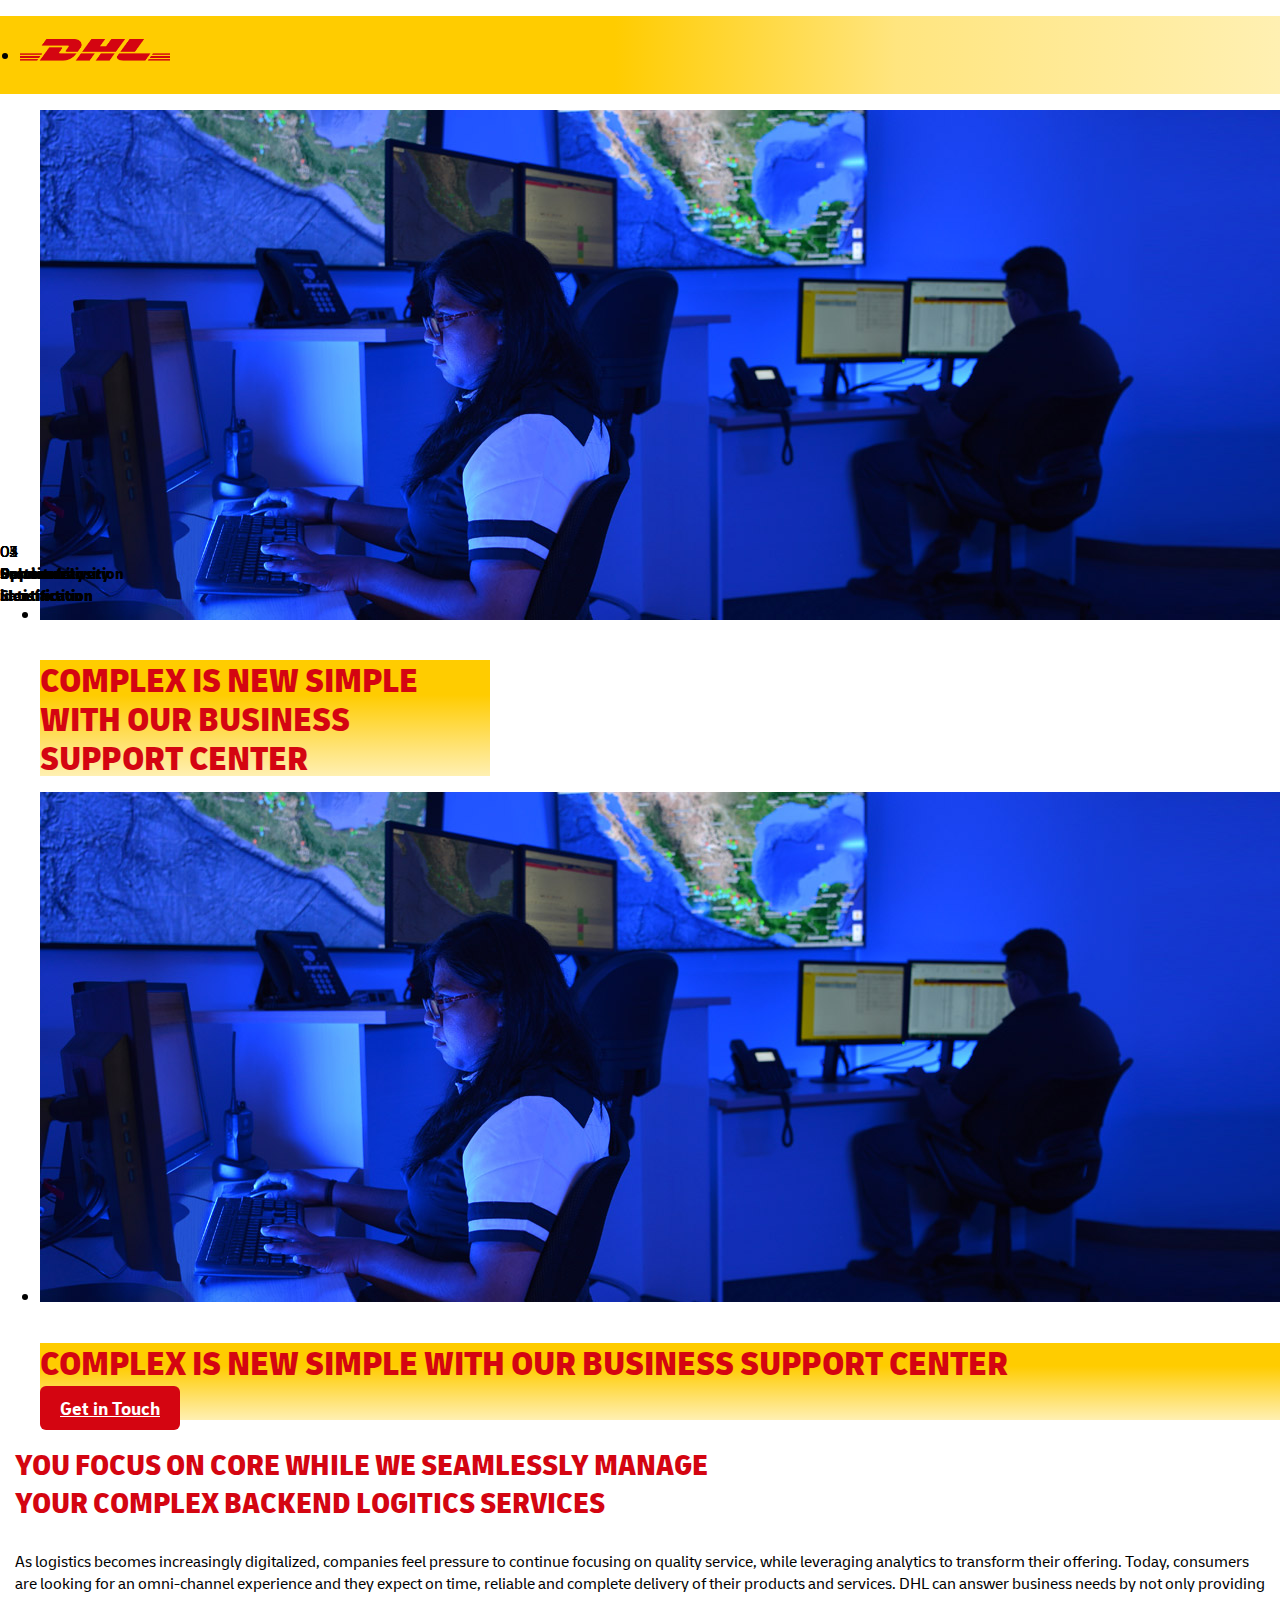
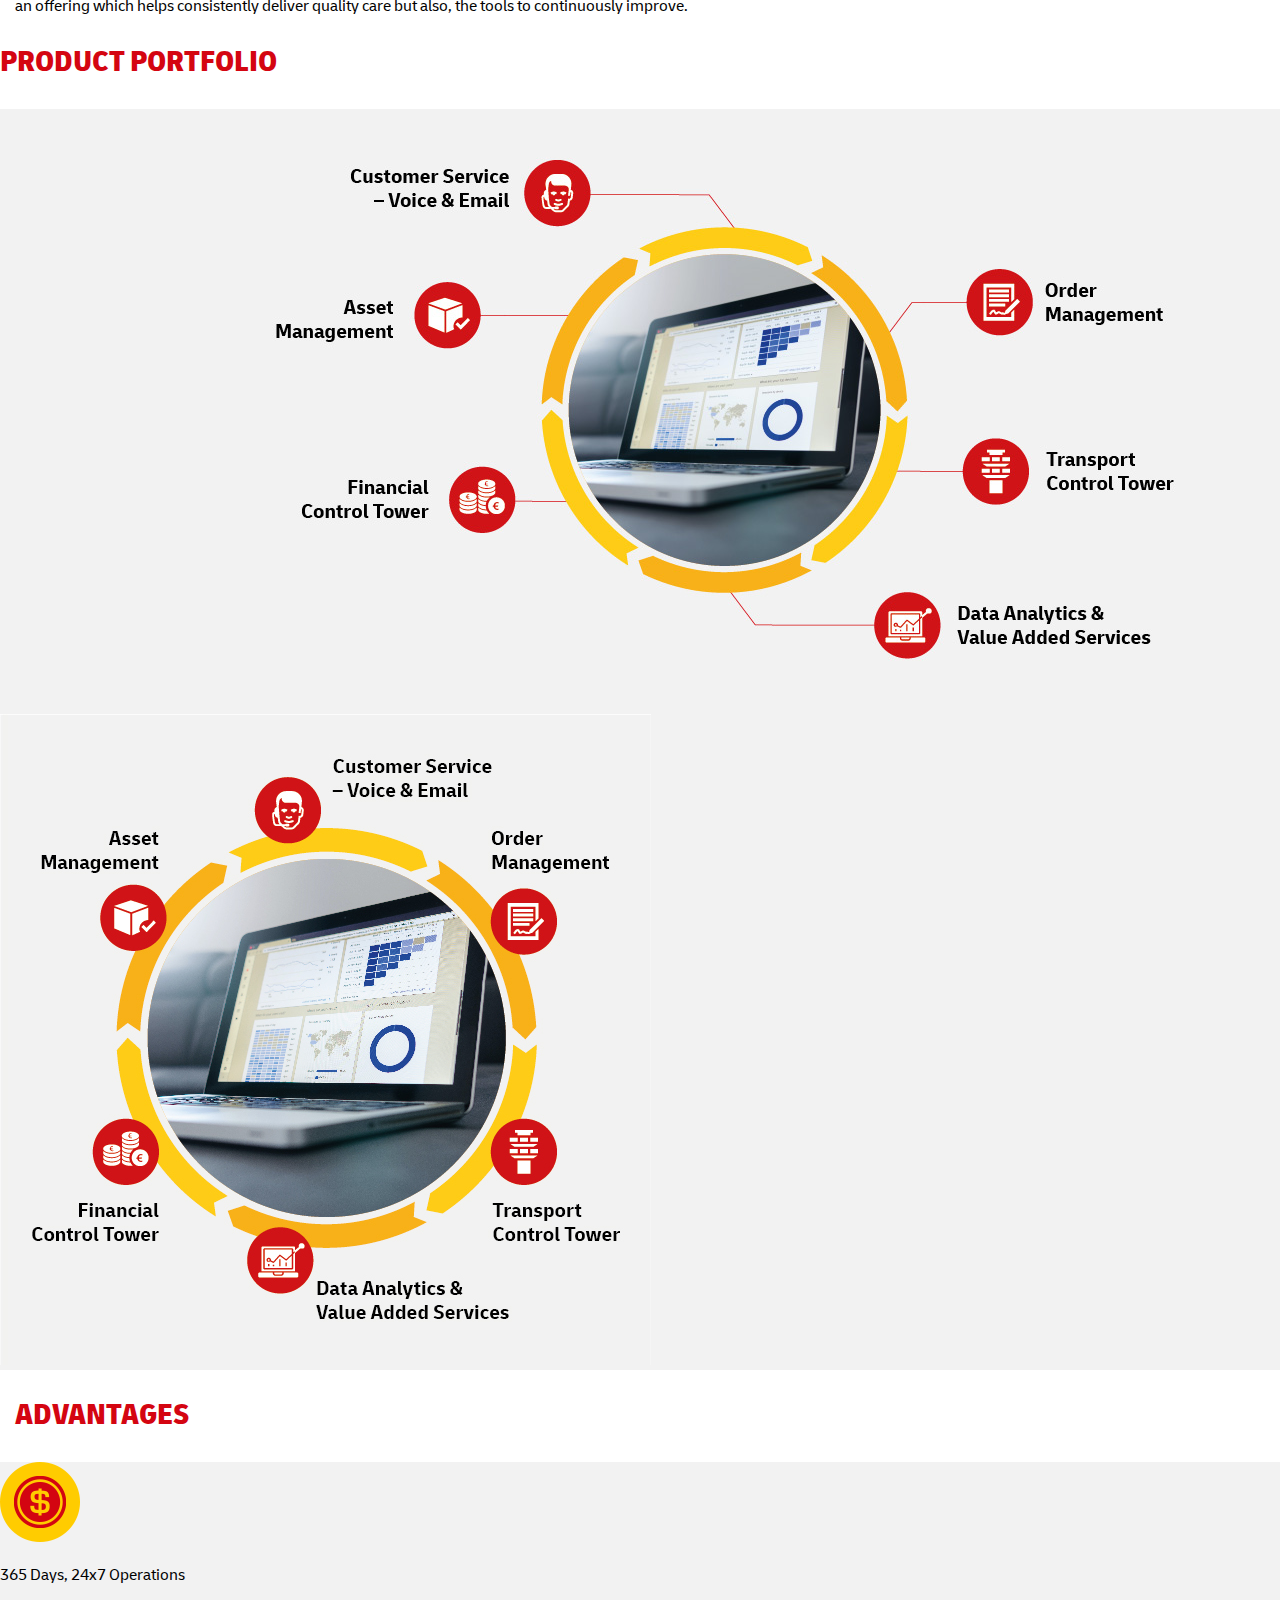
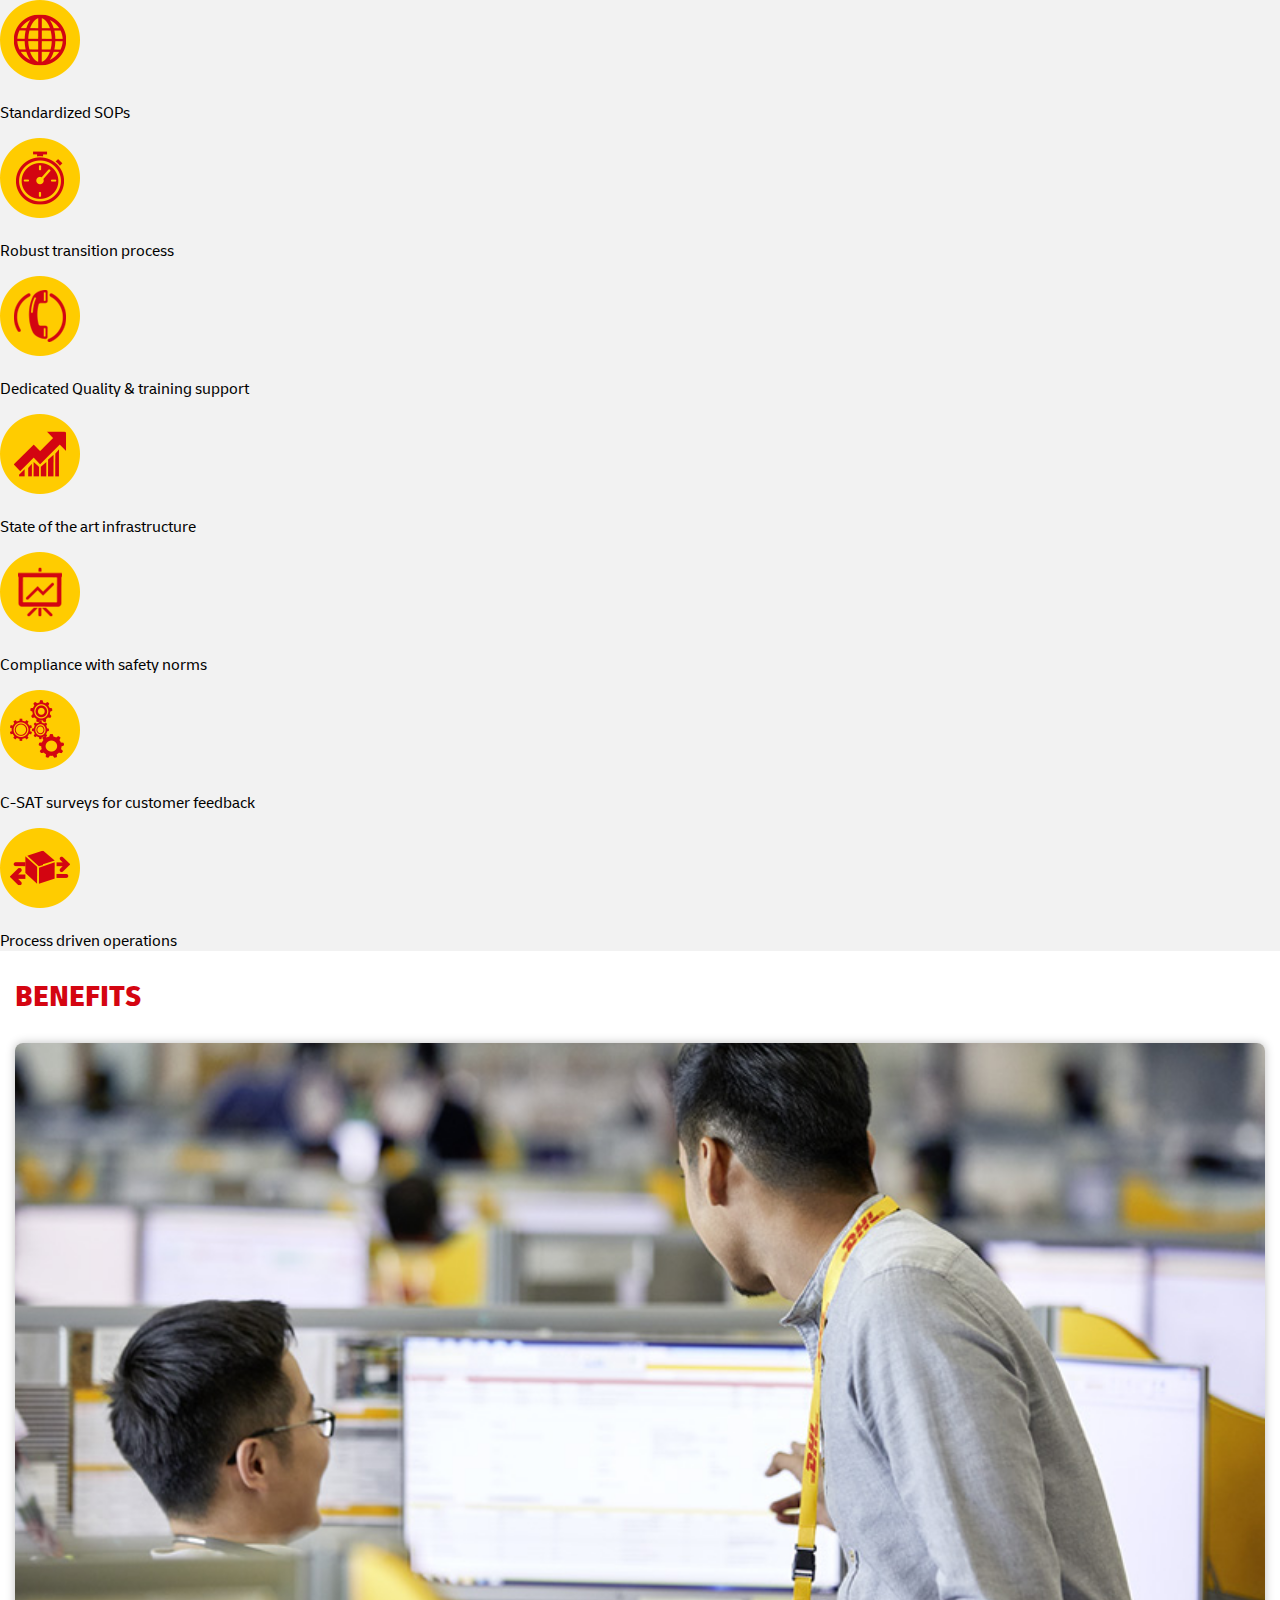
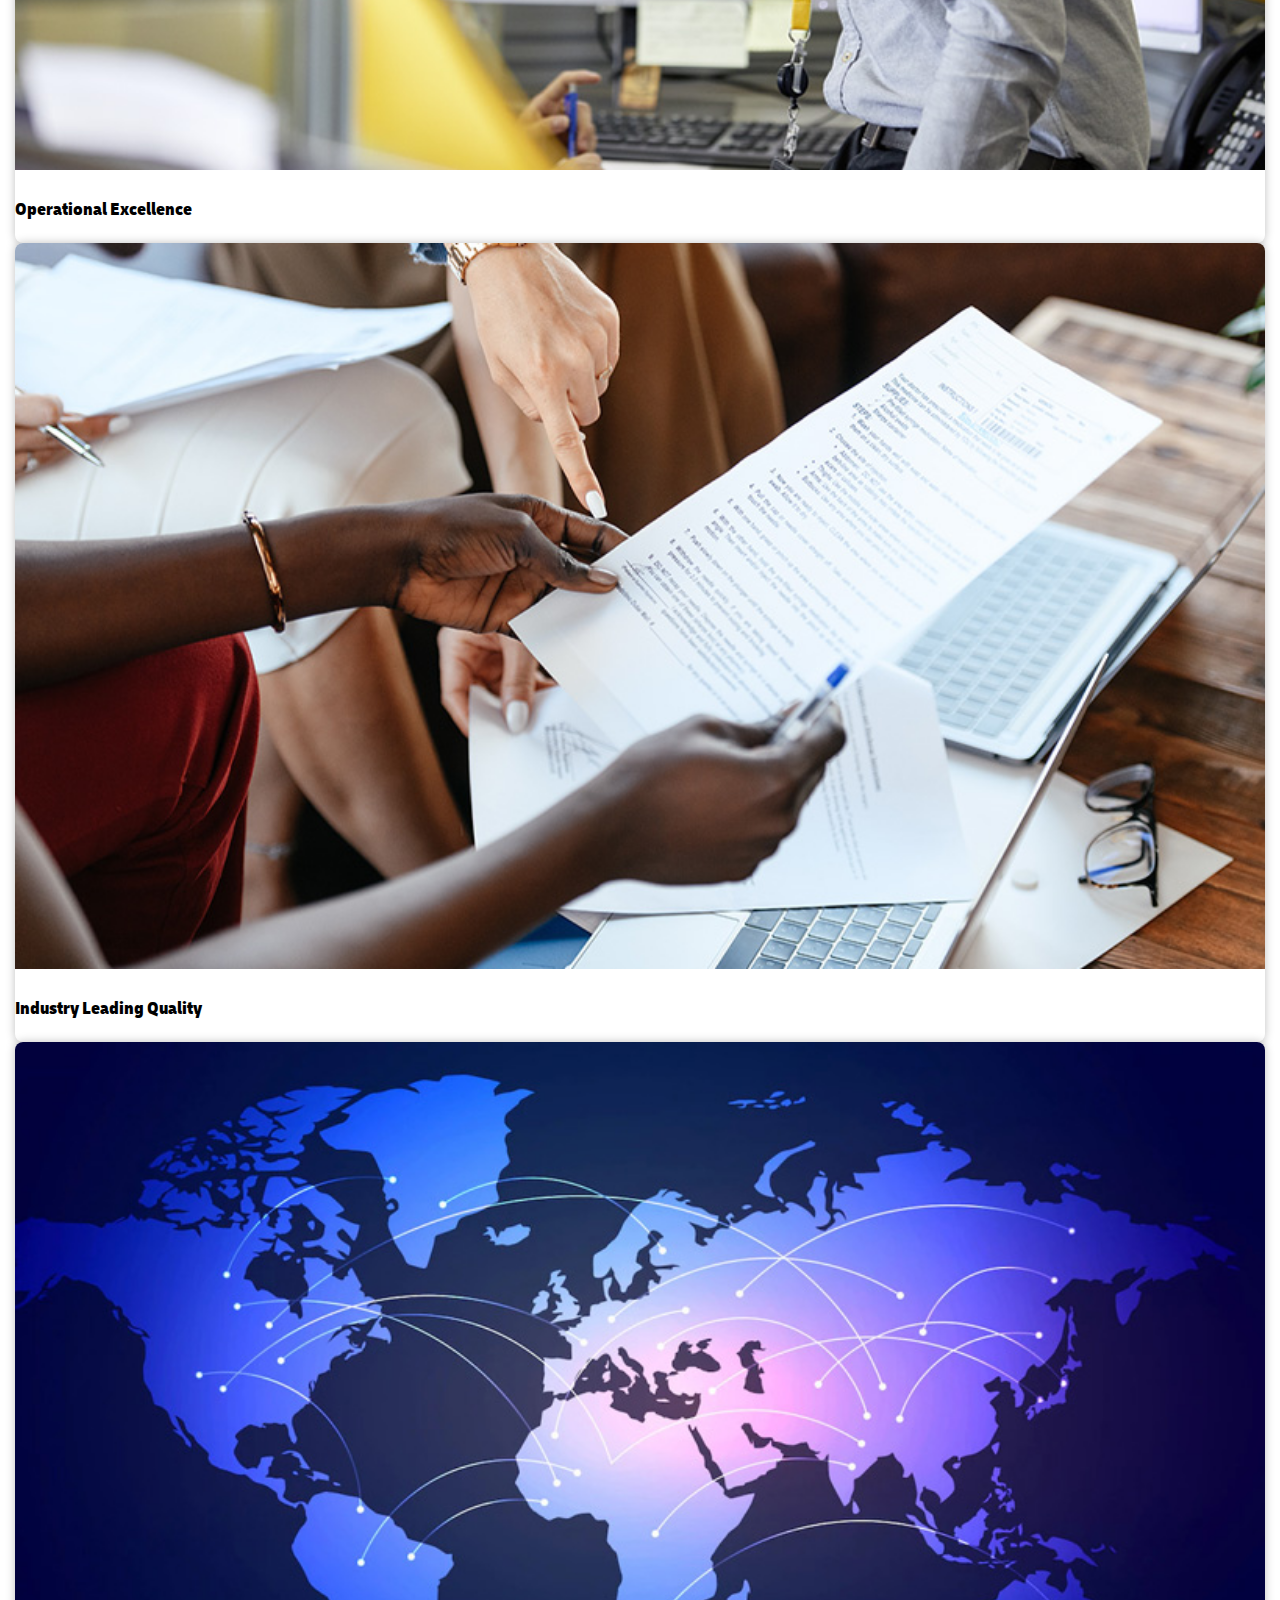
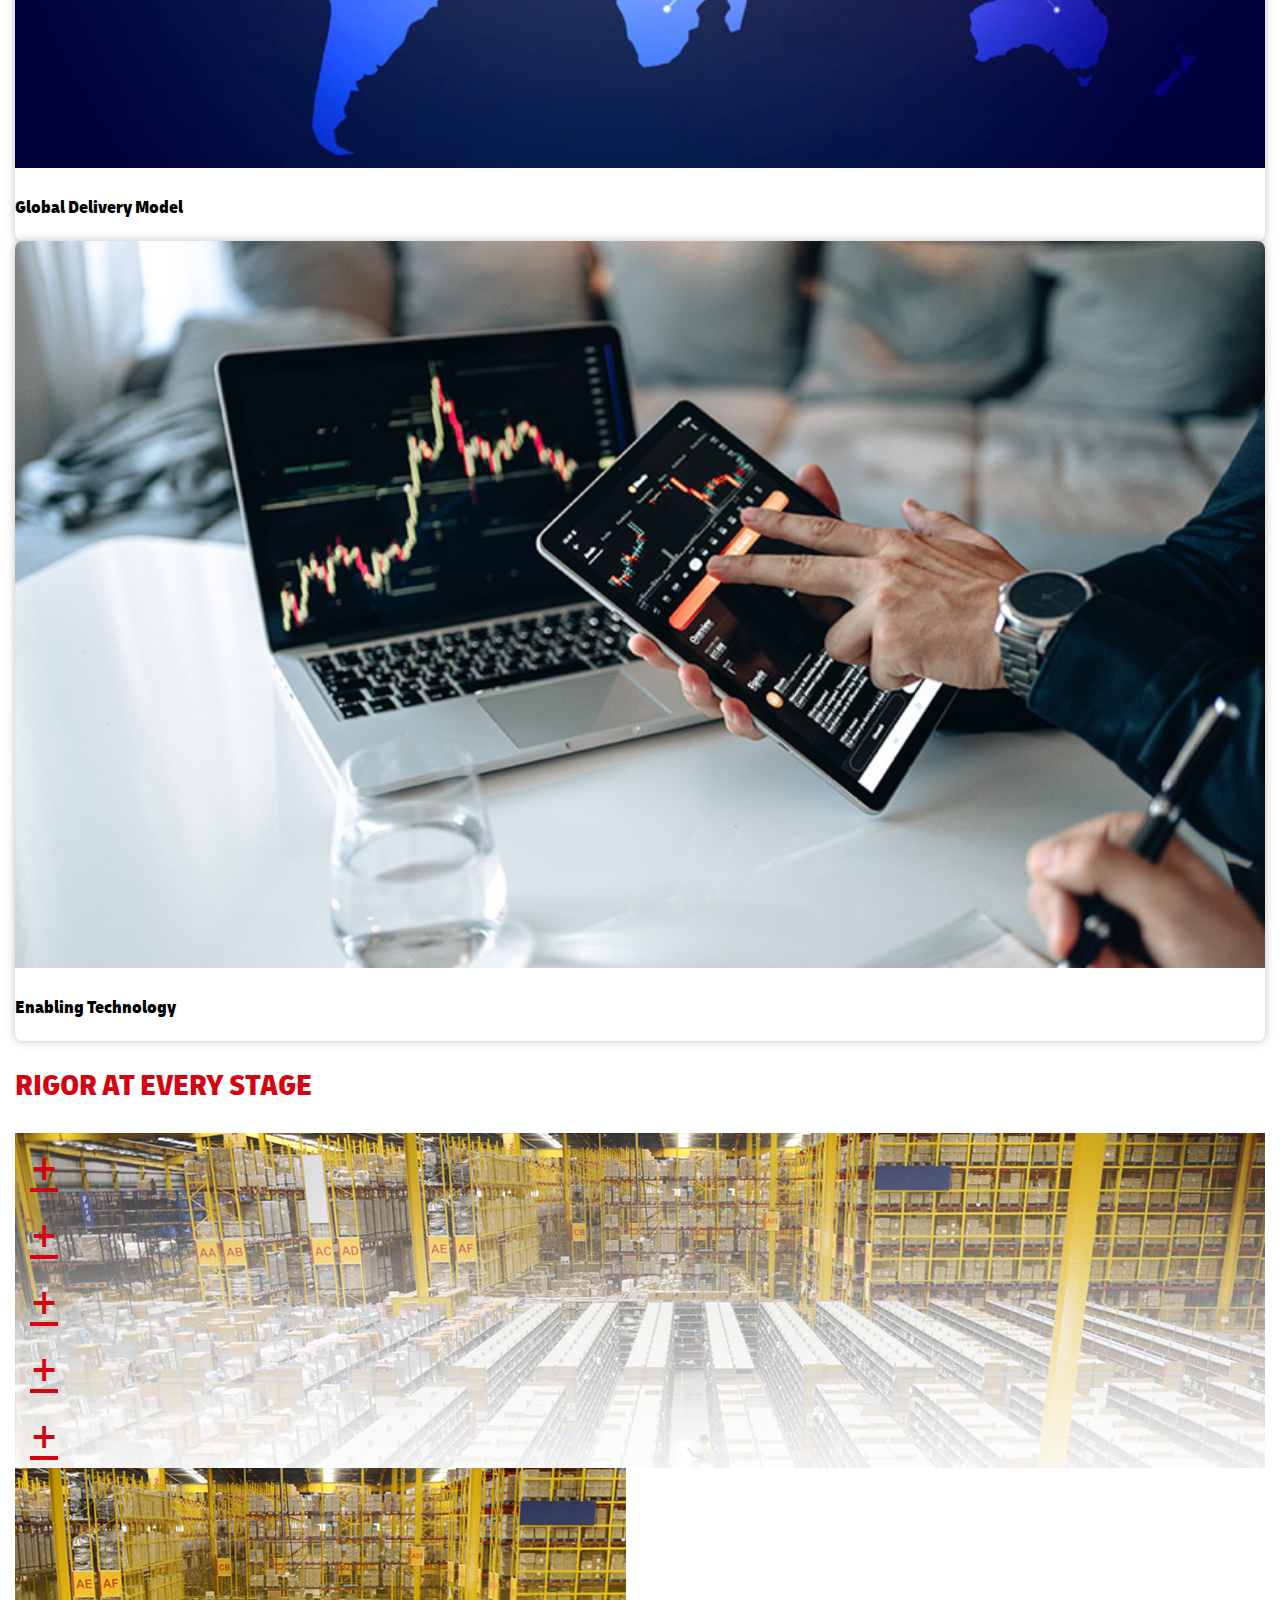
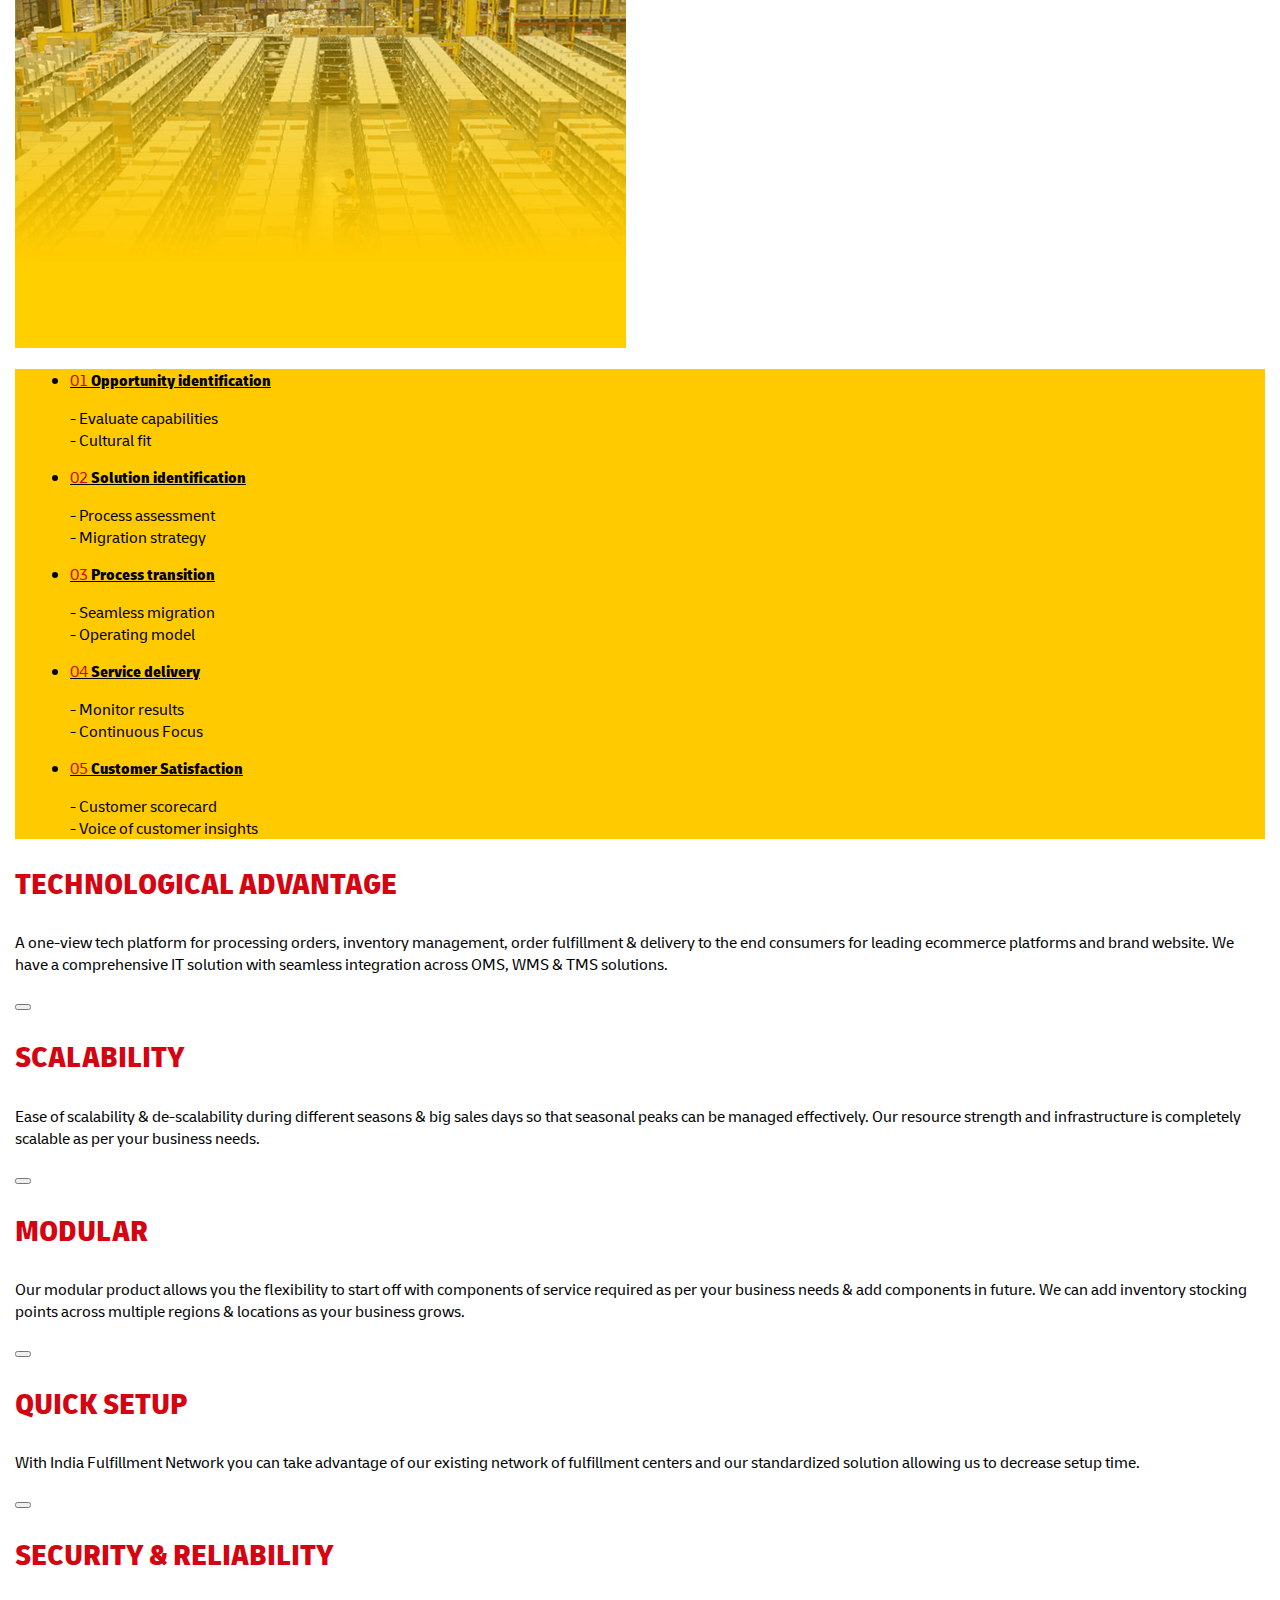
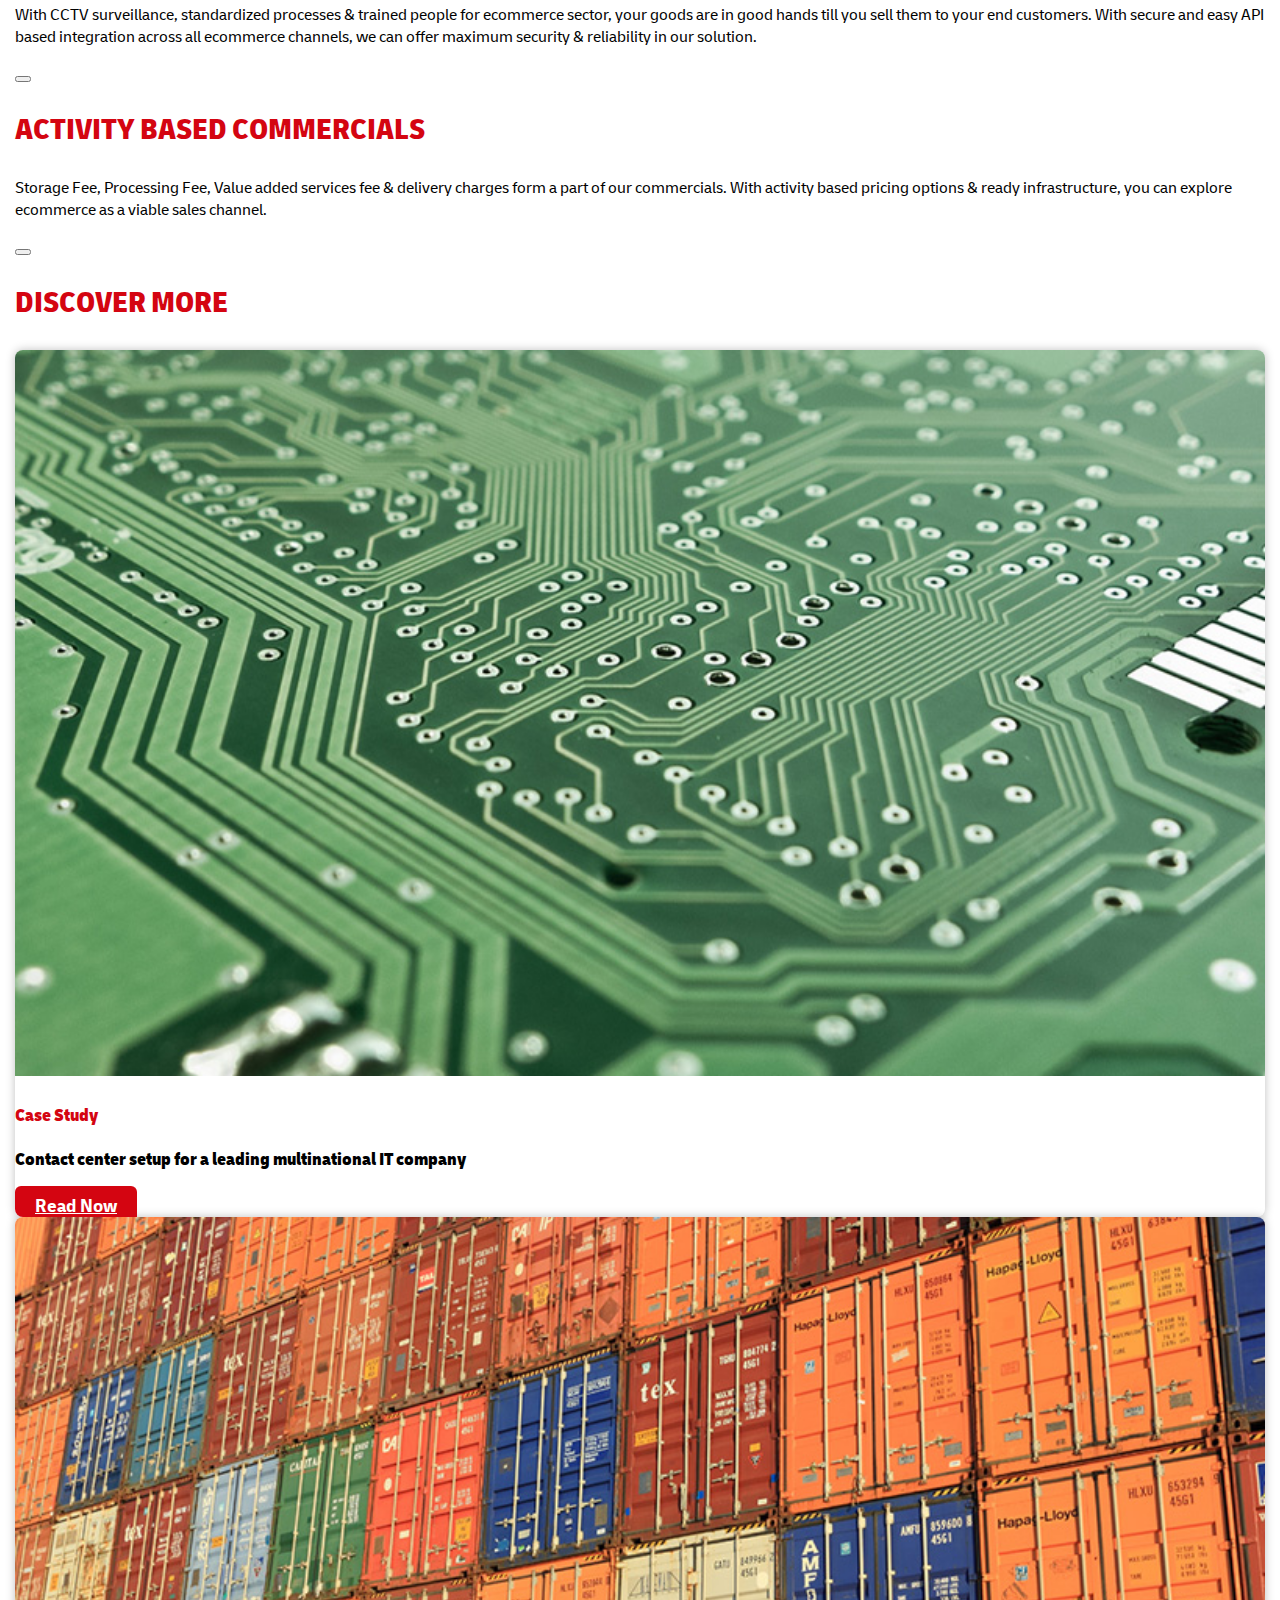
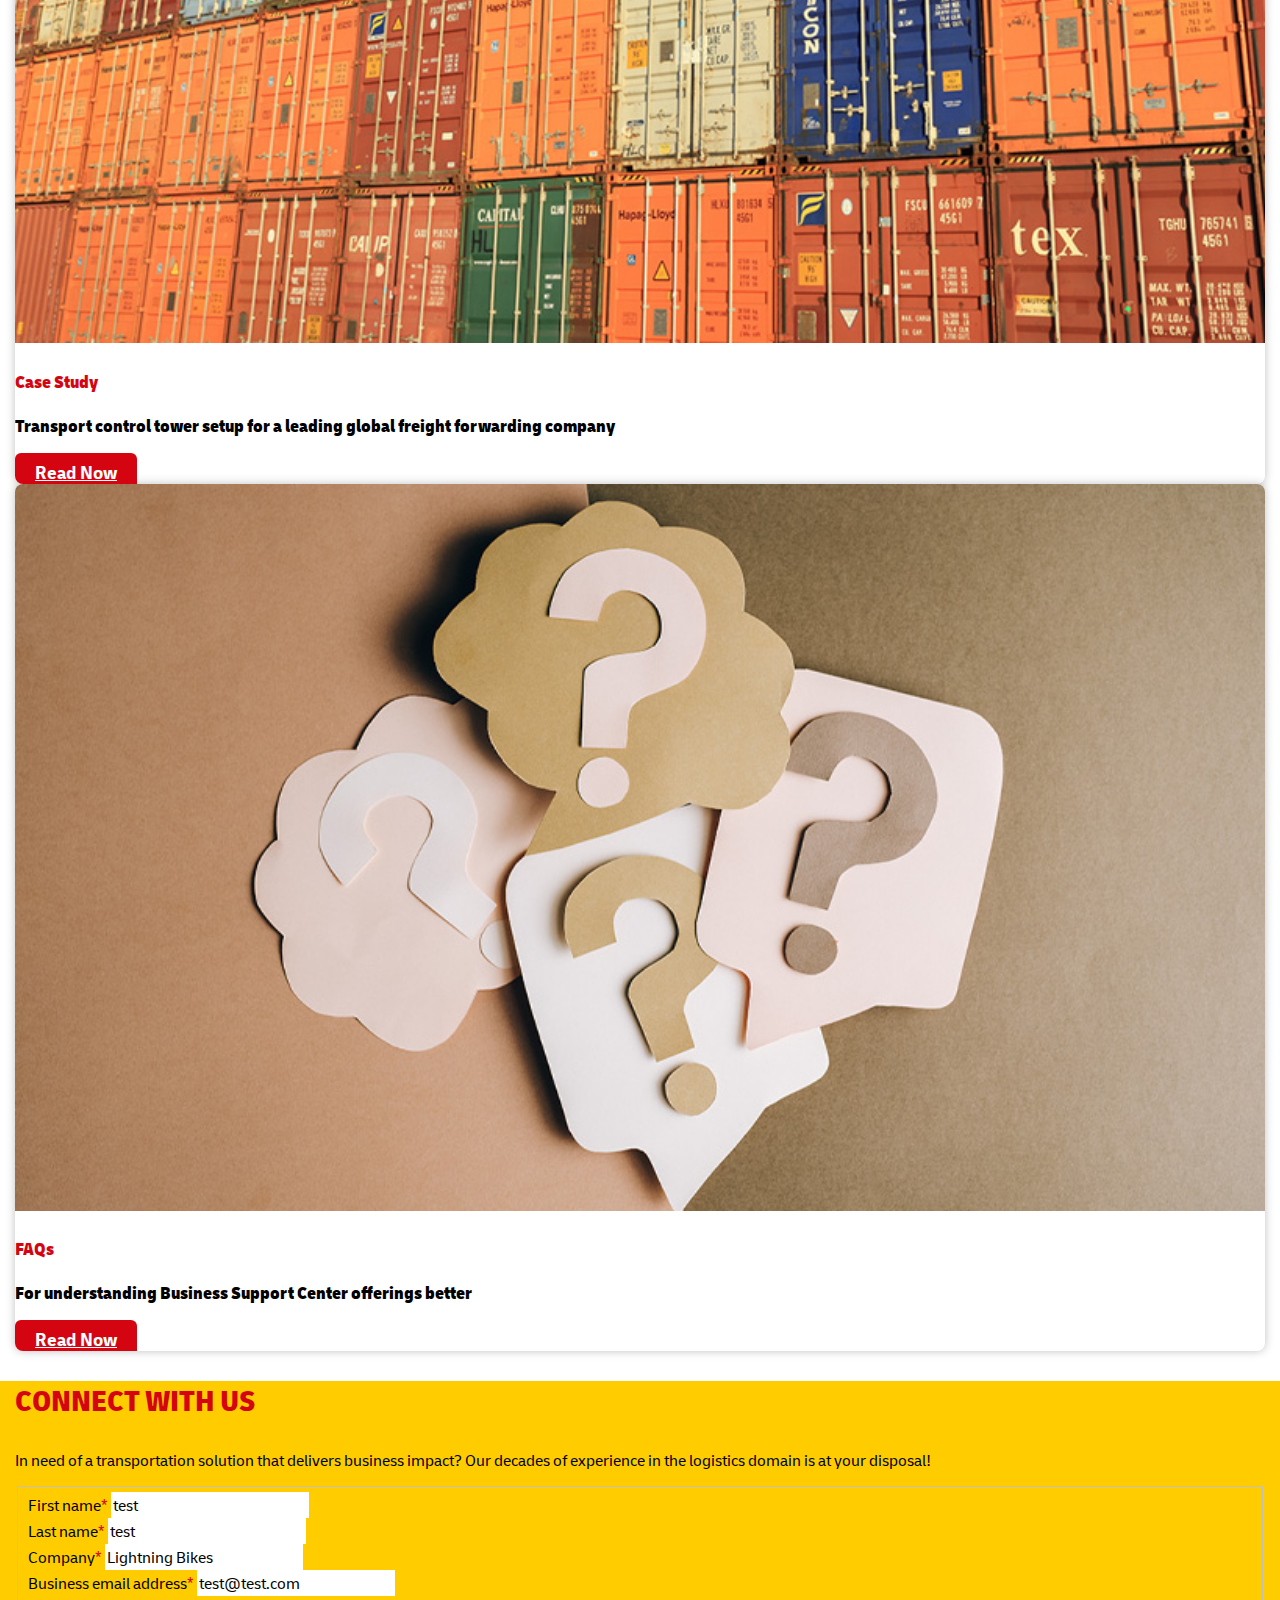
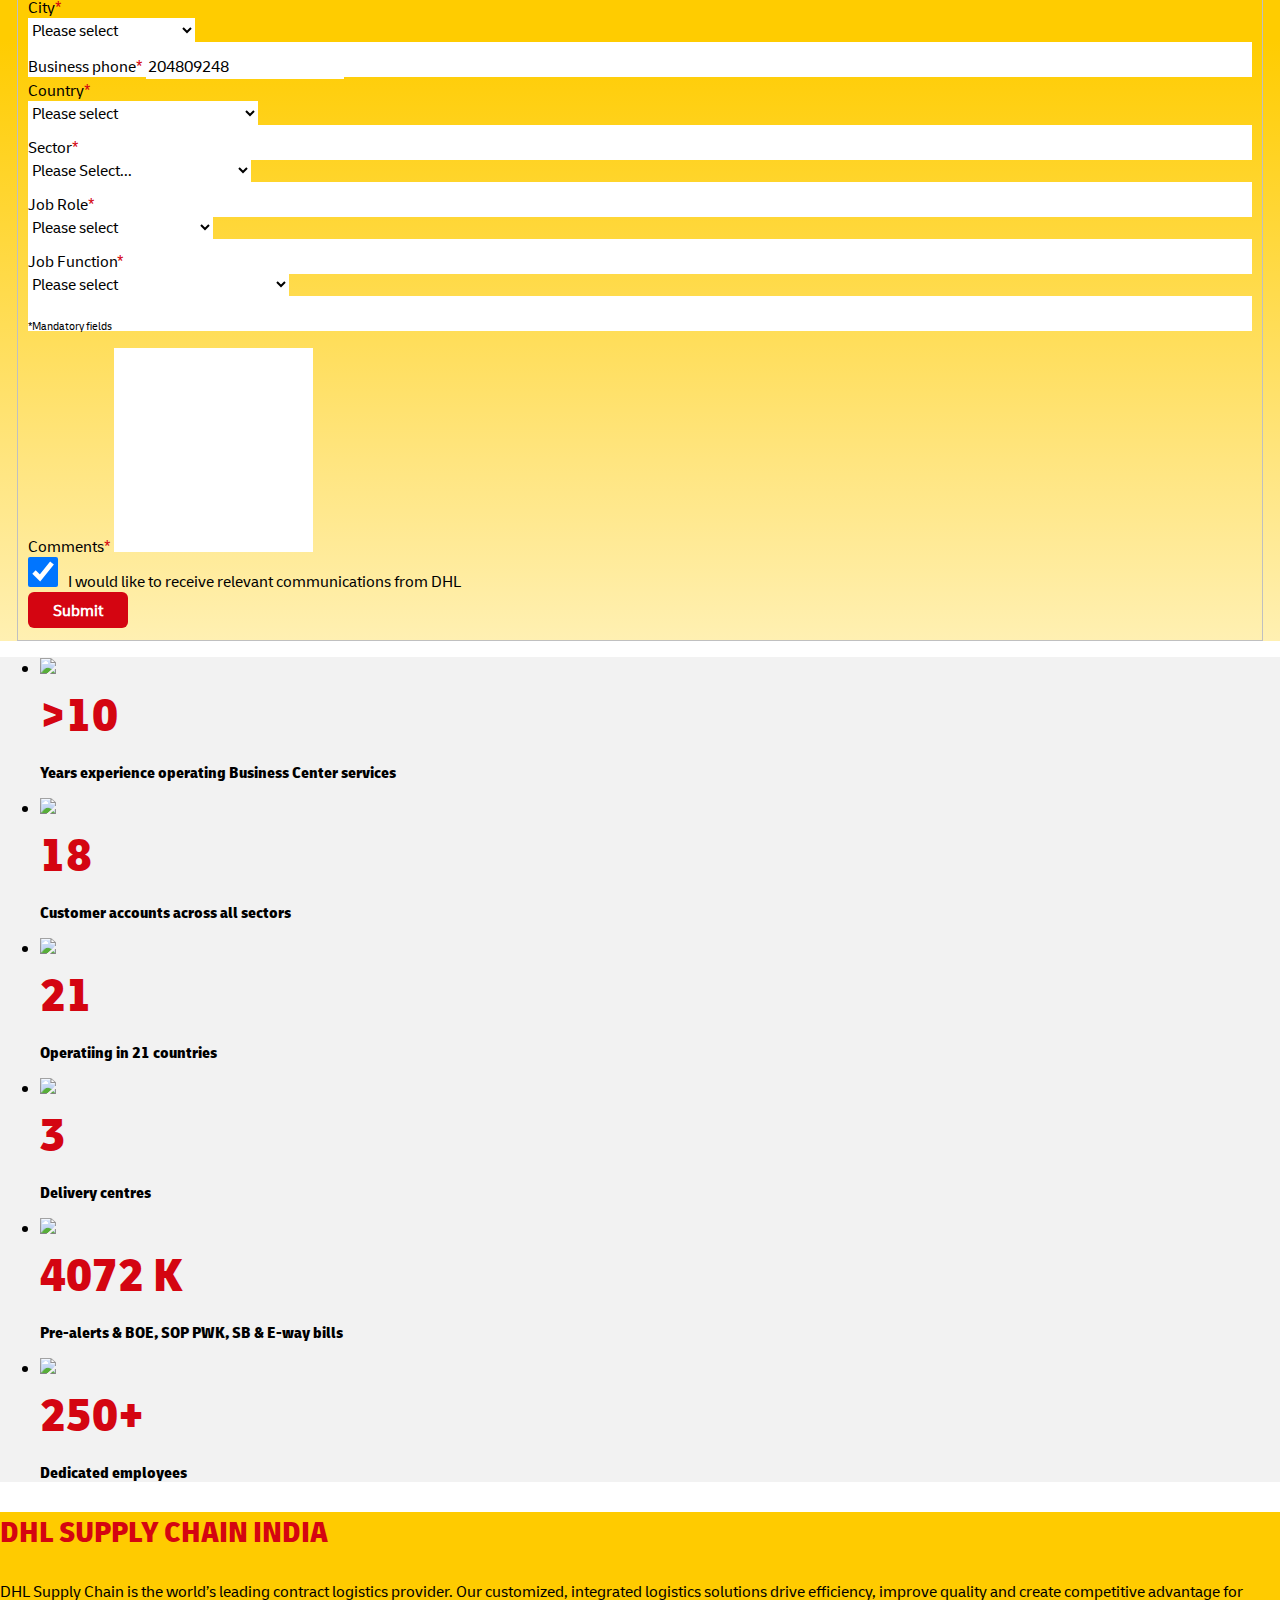
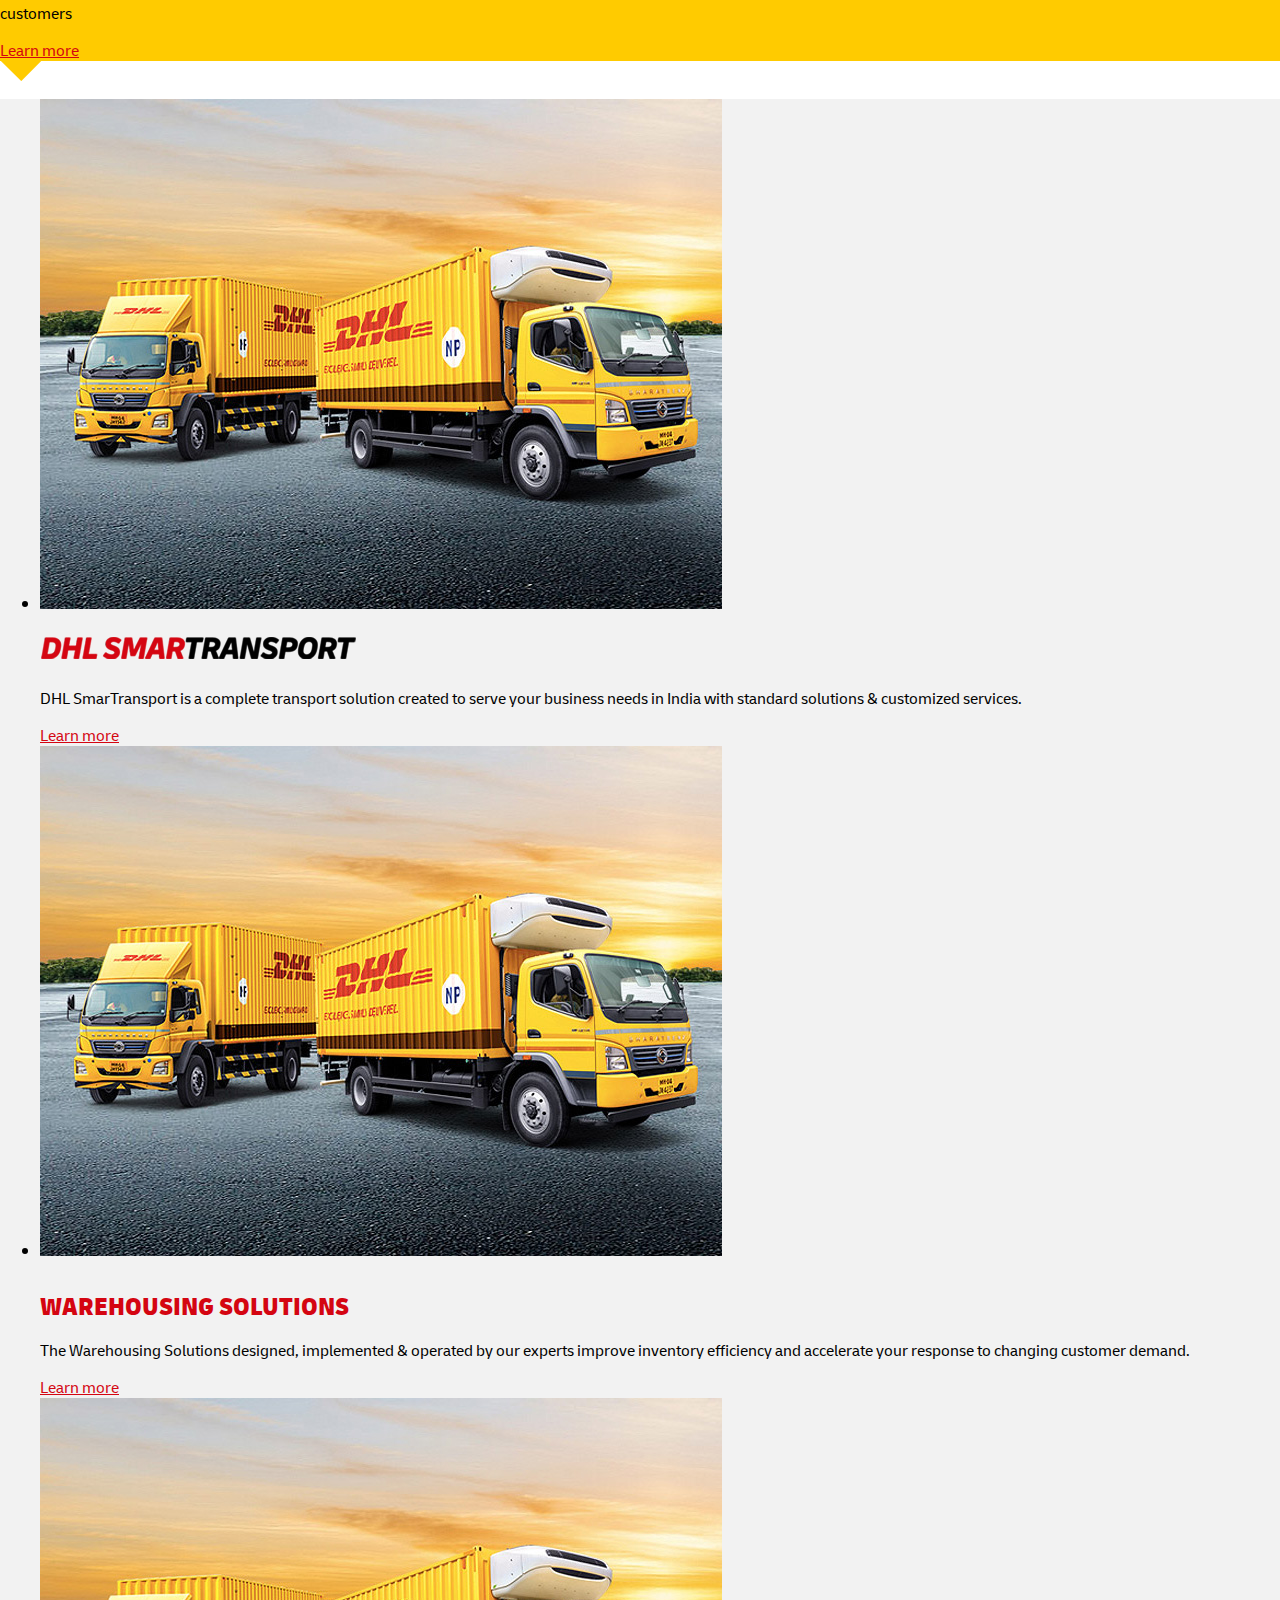
==== commit 28b92e84: "update stylings" ====
--- a/index.html
+++ b/index.html
@@ -7,35 +7,35 @@
 
 <head>
 	<!-- Site Info -->
-	<title>DHL SmarTransport | Complete Transport Solutions For India</title>
+	<title>DHL Backend Logistics Services | Complete Logistics Solutions For India</title>
 	<meta charset="UTF-8">
-	<meta name="description" content="With DHL SmarTransport, we can serve your business needs in India with standard solutions & customized services. Through our Managed & owned Assets along with our data-driven technology platform, we are well positioned to provide a Resilient & Secure transport service." />
+	<meta name="description" content="As logistics becomes increasingly digitalized, companies feel pressure to continue focusing on quality service, while leveraging analytics to transform their offering." />
 
 	<meta http-equiv="X-UA-Compatible" content="IE=Edge">
 	<meta content='width=device-width, initial-scale=1.0, maximum-scale=1.0, user-scalable=0' name='viewport' />
 
     <!-- Open Graph tags -->
-    <meta property="og:title" content="DHL SmarTransport | Complete Transport Solutions For India" />
-  	<meta property="og:description" content="With DHL SmarTransport, we can serve your business needs in India with standard solutions & customized services. Through our Managed & owned Assets along with our data-driven technology platform, we are well positioned to provide a Resilient & Secure transport service." />
-  	<meta property="og:url" content="https://dhlsupplychain.dhl.com/SmarTransport" />
+    <meta property="og:title" content="DHL Backend Logistics Services | Complete Logistics Solutions For India" />
+  	<meta property="og:description" content="As logistics becomes increasingly digitalized, companies feel pressure to continue focusing on quality service, while leveraging analytics to transform their offering." />
+  	<meta property="og:url" content="https://dhlsupplychain.dhl.com/BSC" />
   	<meta property="og:type" content="website" />
   	<meta property="og:image" content="images/og-image.jpg" />
 
   	<!-- Twitter tags -->
   	<meta name="twitter:card" content="summary_large_image" />
   	<meta name="twitter:site" content="@dhl" />
-  	<meta name="twitter:title" content="DHL SmarTransport | Complete Transport Solutions For India" />
+  	<meta name="twitter:title" content="DHL Backend Logistics Services | Complete Logistics Solutions For India" />
   	<meta name="twitter:description" content="">
   	<meta name="twitter:image" content="" />
   
   	<!-- Canonical -->
-  	<link rel="canonical" href="https://dhlsupplychain.dhl.com/SmarTransport" /> 
+  	<link rel="canonical" href="https://dhlsupplychain.dhl.com/BSC" /> 
 
 	<!-- UIkit CSS -->
 	<link rel="stylesheet" href="https://cdn.jsdelivr.net/npm/uikit@3.6.18/dist/css/uikit.min.css" />
 
 	<!-- Stylesheets -->
-	<link rel="stylesheet" href="style.css?v=2" />
+	<link rel="stylesheet" href="style.css" />
 
 	<!-- Layout fixes -->
 	<style type="text/css">
@@ -106,12 +106,6 @@
 			margin-bottom:5px;
 		}
 
-		.banner-text .title{
-			font-family: "Delivery-CondensedBlack", sans-serif;
-			font-size: 2.2em;
-			line-height: 1.1;
-			color:#D40511;
-		}
 		.has-icon:after,.has-icon:before,[class*=" icon-"]:before,[class^=icon-]:before {
 		    font-family: dhlicons;
 		    speak: none;
@@ -149,14 +143,13 @@
 	</header>
 
 	<section>
-		<div class="uk-position-relative uk-visible-toggle uk-light uk-slideshow uk-visible@l" tabindex="-1" uk-slideshow="ratio: 2000:700;autoplay: true;pause-on-hover: true">
+		<div class="uk-position-relative uk-visible-toggle uk-light uk-slideshow uk-visible@s" tabindex="-1" uk-slideshow="ratio: 2000:700;autoplay: true;pause-on-hover: true">
 			    <ul class="uk-slideshow-items">
 			        <li>
 			            <img src="images/hm-main-ban.jpg" alt="" uk-cover>
 			            <div class="uk-overlay uk-position-right">
-			            	<div class="bg-yellow banner-text uk-width-large uk-padding">
+			            	<div class="bg-yellow banner-text banner-width uk-padding">
 				                <p class="title">COMPLEX IS NEW SIMPLE WITH OUR BUSINESS SUPPORT CENTER</p>
-				                <p>&nbsp;</p>
 				            </div>
 			            </div>
 			        </li>
@@ -166,15 +159,13 @@
 			    <a class="uk-position-center-right uk-position-small uk-hidden-hover" href="#" uk-slidenav-next uk-slideshow-item="next"></a>
 		</div>
 
-		<div class="uk-position-relative uk-visible-toggle uk-light uk-slider uk-hidden@l" tabindex="-1" uk-slider="autoplay: true;pause-on-hover: true">
+		<div class="uk-position-relative uk-visible-toggle uk-light uk-slider uk-hidden@s" tabindex="-1" uk-slider="autoplay: true;pause-on-hover: true">
 			<div class="uk-slider-container">
-			    <ul class="uk-slider-items uk-child-width-1-1@m">
+			    <ul class="uk-slider-items uk-child-width-1-1">
 			        <li>
-			            <div><img src="images/hm-main-ban-truck.jpg" alt="" class="">
-		            	<div class="bg-yellow banner-text uk-padding ">
-		            		<p><img src="images/dhl-smartransport-logo.png"></p>
-				                <p class="title">COMPLEX IS NEW SIMPLE WITH OUR BUSINESS SUPPORT CENTER</p>
-				                <p class="uk-margin-remove-bottom">With our point to point Full Truck Load service, PAN India distribution is within your reach. Our containerized fleet fitted with IoT sensors can carry ambient as well as temperature sensitive goods.</p>
+			            <div><img src="images/hm-main-ban.jpg" alt="" class="">
+		            	<div class="bg-yellow banner-text uk-padding">
+				            <p class="title">COMPLEX IS NEW SIMPLE WITH OUR BUSINESS SUPPORT CENTER</p>
 			                <a class="hub-btn uk-inline-block uk-text-uppercase" href="#form" uk-scroll>Get in Touch</a>
 			            </div>
 			            </div>
@@ -187,18 +178,18 @@
 		</div>
 	</section>
 
-	<section class="uk-section uk-padding-remove-bottom">
+	<section class="uk-section uk-padding-remove-bottom" id="focus">
 		<div class="uk-container uk-padding-remove-top uk-padding-remove-bottom">
 			<div class="uk-padding-large uk-padding-remove-top uk-padding-remove-bottom">
-				<h2 class="uk-text-uppercase uk-text-center">YOU FOCUS ON CORE WHILE WE SEAMLESSLY MANAGE<br>YOUR COMPLEX BACKEND LOGITICS SERVICES</h2>
-				<p>As logistics becomes increasingly digitalized, companies feel pressure to continue focusing on quality service, while leveraging analytics to transform their offering. Today, consumers are looking for an omni-channel experience and they expect on time, reliable and complete delivery of their products and services. DHL can answer business needs by not only providing an offering which helps consistently deliver quality care but also, the tools to continuously improve.</p>
+				<h2 class="uk-text-uppercase uk-text-center title-small-text">YOU FOCUS ON CORE WHILE WE SEAMLESSLY MANAGE<br>YOUR COMPLEX BACKEND LOGITICS SERVICES</h2>
+				<p class="uk-margin-remove-bottom">As logistics becomes increasingly digitalized, companies feel pressure to continue focusing on quality service, while leveraging analytics to transform their offering. Today, consumers are looking for an omni-channel experience and they expect on time, reliable and complete delivery of their products and services. DHL can answer business needs by not only providing an offering which helps consistently deliver quality care but also, the tools to continuously improve.</p>
 			</div>
 	</section>
 
-	<section class="uk-section">
-		<h2 class="uk-text-uppercase uk-text-center">Product Portfolio</h2>
-		<div class="uk-visible@m"><img src="images/BSC-infographic.jpg"/></div>
-		<div class="uk-hidden@m"><img src="images/BSC-infographic-mobile.jpg"/></div>
+	<section class="uk-section uk-text-center">
+		<h2 class="uk-text-uppercase">Product Portfolio</h2>
+		<div class="uk-visible@m bg-gray"><img src="images/BSC-infographic.jpg"/></div>
+		<div class="uk-hidden@m bg-gray"><img src="images/BSC-infographic-mobile.jpg"/></div>
 	</section>
 	
 	<section id="advantages" class="uk-section uk-padding-remove-bottom uk-padding-remove-top">
@@ -207,50 +198,50 @@
 		</div>
 		<div class="bg-gray uk-padding-small">
 
-			<div class="uk-child-width-1-2 uk-child-width-1-4@s uk-grid-small uk-text-center uk-flex-center uk-margin-large-left uk-margin-large-right" uk-grid>
-				<div class="black-text uk-text-center uk-margin-bottom uk-margin-top">
+			<div class="uk-child-width-1-2 uk-child-width-1-4@s uk-grid-small uk-text-center uk-flex-center uk-margin-left uk-margin-right uk-remove-padding-left" uk-grid>
+				<div class="black-text uk-text-center uk-margin-bottom uk-margin-top remove-padding-left">
 					<div>
 						<img src="images/icons-cost-reduction.png">
 					</div>
 					<p class="uk-text-center uk-padding-small uk-padding-remove-top">365 Days, 24x7 Operations</p>
 				</div>
-				<div class="black-text uk-text-center uk-margin-bottom uk-margin-top">
+				<div class="black-text uk-text-center uk-margin-bottom uk-margin-top remove-padding-left">
 					<div>
 						<img src="images/icons-Global-order-orchestration.png">
 					</div>
 					<p class="uk-text-center uk-padding-small uk-padding-remove-top">Standardized SOPs</p>
 				</div>
-				<div class="black-text uk-text-center uk-margin-bottom uk-margin-top">
+				<div class="black-text uk-text-center uk-margin-bottom uk-margin-top remove-padding-left">
 					<div>
 						<img src="images/icons-faster-delivery.png">
 					</div>
 					<p class="uk-text-center uk-padding-small uk-padding-remove-top">Robust transition process</p>
 				</div>
-				<div class="black-text uk-text-center uk-margin-bottom uk-margin-top">
+				<div class="black-text uk-text-center uk-margin-bottom uk-margin-top remove-padding-left">
 					<div>
 						<img src="images/icons-customer-service.png">
 					</div>
 					<p class="uk-text-center uk-padding-small uk-padding-remove-top">Dedicated Quality & training support</p>
 				</div>
-				<div class="black-text uk-text-center uk-margin-bottom uk-margin-top">
+				<div class="black-text uk-text-center uk-margin-bottom uk-margin-top remove-padding-left">
 					<div>
 						<img src="images/icons-business-flexibility.png">
 					</div>
 					<p class="uk-text-center uk-padding-small uk-padding-remove-top">State of the art infrastructure</p>
 				</div>
-				<div class="black-text uk-text-center uk-margin-bottom uk-margin-top">
+				<div class="black-text uk-text-center uk-margin-bottom uk-margin-top remove-padding-left">
 					<div>
 						<img src="images/icons-end-to-end.png">
 					</div>
 					<p class="uk-text-center uk-padding-small uk-padding-remove-top">Compliance with safety norms</p>
 				</div>
-				<div class="black-text uk-text-center uk-margin-bottom uk-margin-top">
+				<div class="black-text uk-text-center uk-margin-bottom uk-margin-top remove-padding-left">
 					<div>
 						<img src="images/icons-optimize.png">
 					</div>
 					<p class="uk-text-center uk-padding-small uk-padding-remove-top">C-SAT surveys for customer feedback</p>
 				</div>
-				<div class="black-text uk-text-center uk-margin-bottom uk-margin-top">
+				<div class="black-text uk-text-center uk-margin-bottom uk-margin-top remove-padding-left">
 					<div>
 						<img src="images/icons-sales-channel.png">
 					</div>
@@ -284,7 +275,7 @@
 						</div>
 					</div>
 				</div>
-				<div class="card-wrapper">
+				<div class="card-wrapper-middle">
 					<div class="uk-card uk-card-small uk-flex uk-flex-column uk-height-1-1 uk-card-default card">
 						<div class="uk-card-media-top">
 							<img src="images/case-studies-global.jpg" alt="">
@@ -294,7 +285,7 @@
 						</div>
 					</div>
 				</div>
-				<div class="card-wrapper">
+				<div class="card-wrapper-last">
 					<div class="uk-card uk-card-small uk-flex uk-flex-column uk-height-1-1 uk-card-default card">
 						<div class="uk-card-media-top">
 							<img src="images/case-studies-technology.jpg" alt="">
@@ -312,19 +303,13 @@
 		<div class="uk-container">
 			<h2 class="uk-text-uppercase uk-text-center">Rigor at Every Stage</h2>
 
-        	<div class="uk-grid uk-child-width-1-5@m uk-visible@m uk-background-cover uk-height-large uk-container uk-margin-medium-top h-accordion" style="background-image: url(images/img-fulfillment-network_whtgradient.jpg);">
+        	<div class="uk-grid uk-child-width-1-5@s uk-visible@s uk-background-cover uk-height-large uk-container uk-margin-medium-top h-accordion" style="background-image: url(images/img-fulfillment-network_whtgradient.jpg);">
         		<div class="uk-height-1-1 uk-inline h-accordion-item">
         			<div class="uk-padding-small bottom-third">
 	        			<div class="number black-text uk-text-bold">01</div>
 	        			<div class="title black-text condensed-text uk-text-uppercase">Opportunity identification</div>
-						<p>Evaluate capabilities</p>
-						<p>Cultural fit</p>
-<!-- 						
-						<ul>
-							<li class="black-text">Evaluate capabilities</li>
-							<li class="black-text">Cultural fit</li>
-						</ul>
--->
+						<p class="uk-margin-left">- Evaluate capabilities</br>
+						- Cultural fit</p>
 	        		</div>
 	        		<div class="expand uk-position-bottom-left uk-padding-small">
 	        			<div><a href="#" class="larger-text" uk-toggle>+</a></div>
@@ -334,13 +319,8 @@
         			<div class="uk-padding-small bottom-third">
 	        			<div class="number black-text uk-text-bold">02</div>
 	        			<div class="title black-text condensed-text uk-text-uppercase">Solution identification</div>
-<!-- 						<ul>
-							<li class="black-text">Process assessment</li>
-							<li class="black-text">Migration strategy</li>
-						</ul>
--->
-						<p>Process assessment</p>
-						<p>Migration strategy</p>
+						<p class="uk-margin-left">- Process assessment</br>
+						- Migration strategy</p>
 
 	        		</div>
 	        		<div class="expand uk-position-bottom-left uk-padding-small">
@@ -351,13 +331,8 @@
         			<div class="uk-padding-small bottom-third">
 	        			<div class="number black-text uk-text-bold">03</div>
 	        			<div class="title black-text condensed-text uk-text-uppercase">Process transition</div>
-<!-- 						<ul>
-							<li class="black-text">Seamless migration</li>
-							<li class="black-text">Operating model</li>
-						</ul>
--->
-						<p>Seamless migration</p>
-						<p>Operating model</p>
+						<p class="uk-margin-left">- Seamless migration</br>
+						- Operating model</p>
 
 	        		</div>
 	        		<div class="expand uk-position-bottom-left uk-padding-small">
@@ -368,13 +343,8 @@
         			<div class="uk-padding-small bottom-third">
 	        			<div class="number black-text uk-text-bold">04</div>
 	        			<div class="title black-text condensed-text uk-text-uppercase">Service delivery</div>
-<!-- 						<ul>
-							<li class="black-text">Monitor results</li>
-							<li class="black-text">Continuous Focus</li>
-						</ul>
--->
-						<p>Monitor results</p>
-						<p>Continuous Focus</p>
+						<p class="uk-margin-left">- Monitor results</br>
+						- Continuous Focus</p>
 
 	        		</div>
 	        		<div class="expand uk-position-bottom-left uk-padding-small">
@@ -385,13 +355,8 @@
         			<div class="uk-padding-small bottom-third">
 	        			<div class="number black-text uk-text-bold">05</div>
 	        			<div class="title black-text condensed-text uk-text-uppercase">Customer Satisfaction</div>
-<!-- 						<ul>
-							<li class="black-text">Customer scorecard</li>
-							<li class="black-text">Voice of customer insights</li>
-						</ul>
--->
-						<p>Customer scorecard</p>
-						<p>Voice of customer insights</p>
+						<p class="uk-margin-left">- Customer scorecard</br>
+						- Voice of customer insights</p>
 
 					</div>
 	        		<div class="expand uk-position-bottom-left uk-padding-small">
@@ -400,70 +365,48 @@
         		</div>
 			</div>
 
-			<div class="uk-hidden@m"><img src="images/img-fulfillment-network-mobile.jpg"/></div>
-			<div class="uk-grid uk-child-width-1-5@m uk-hidden@m bg-yellow-solid uk-container">
+			<div class="uk-hidden@s"><img src="images/img-fulfillment-network-mobile.jpg"/></div>
+			<div class="uk-grid uk-child-width-1-5@s uk-hidden@s bg-yellow-solid uk-container">
 				
-				<div class="uk-width-1-3@m uk-width-1-1@m uk-padding-small">
+				<div class="uk-width-1-3@s uk-width-1-1@s uk-padding-small">
 			        <ul class="uk-margin-left" uk-accordion="collapsible: false" uk-switcher="connect: .advantage">
 			        	<li class="uk-margin-remove">
-					        <a class="uk-accordion-title uk-padding-small black-text condensed-text uk-text-uppercase" href="#" uk-switcher-item="0"><span class="red-text uk-text-bold">01</span> Opportunity identification</a>
-					        <div class="uk-accordion-content uk-padding-small">
-								<ul>
-									<li class="black-text">Evaluate capabilities</li>
-									<li class="black-text">Cultural fit</li>
-								</ul>
+					        <a class="uk-accordion-title uk-padding-small black-text condensed-text uk-text-uppercase uk-padding-remove-bottom padding-on-mobile" href="#" uk-switcher-item="0"><span class="red-text uk-text-bold">01</span> Opportunity identification</a>
+					        <div class="uk-accordion-content uk-padding-small uk-padding-remove-top">
+								<p class="uk-margin-left">- Evaluate capabilities</br>
+									- Cultural fit</p>
 							</div>
 					    </li>
 					    <li class="uk-margin-remove">
-					        <a class="uk-accordion-title uk-padding-small black-text condensed-text uk-text-uppercase" href="#" uk-switcher-item="0"><span class="red-text uk-text-bold">02</span> Solution identification</a>
-					        <div class="uk-accordion-content uk-padding-small">
-								<ul>
-									<li class="black-text">Process assessment</li>
-									<li class="black-text">Migration strategy</li>
-								</ul>
-<!-- 
-								<p>Process assessment</p>
-								<p>Migration strategy</p>
--->
+					        <a class="uk-accordion-title uk-padding-small black-text condensed-text uk-text-uppercase uk-padding-remove-bottom padding-on-mobile" href="#" uk-switcher-item="0"><span class="red-text uk-text-bold">02</span> Solution identification</a>
+					        <div class="uk-accordion-content uk-padding-small uk-padding-remove-top">
+								<p class="uk-margin-left">- Process assessment</br>
+								- Migration strategy</p>
+
 							</div>
 					    </li>
 					    <li class="uk-margin-remove">
-					        <a class="uk-accordion-title uk-padding-small black-text condensed-text uk-text-uppercase" href="#" uk-switcher-item="0"><span class="red-text uk-text-bold">03</span> Process transition</a>
-					        <div class="uk-accordion-content uk-padding-small">
-								<ul>
-									<li class="black-text">Seamless migration</li>
-									<li class="black-text">Operating model</li>
-								</ul>
-<!-- 
-								<p>Seamless migration</p>
-								<p>Operating model</p>
--->
+					        <a class="uk-accordion-title uk-padding-small black-text condensed-text uk-text-uppercase uk-padding-remove-bottom padding-on-mobile" href="#" uk-switcher-item="0"><span class="red-text uk-text-bold">03</span> Process transition</a>
+					        <div class="uk-accordion-content uk-padding-small uk-padding-remove-top">
+								<p class="uk-margin-left">- Seamless migration</br>
+								- Operating model</p>
+
 							</div>
 					    </li>
 					    <li class="uk-margin-remove">
-					        <a class="uk-accordion-title uk-padding-small black-text condensed-text uk-text-uppercase" href="#" uk-switcher-item="0"><span class="red-text uk-text-bold">04</span> Service delivery</a>
-					        <div class="uk-accordion-content uk-padding-small">
-								<ul>
-									<li class="black-text">Monitor results</li>
-									<li class="black-text">Continuous Focus</li>
-								</ul>
-<!-- 
-								<p>Monitor results</p>
-								<p>Continuous Focus</p>
--->
+					        <a class="uk-accordion-title uk-padding-small black-text condensed-text uk-text-uppercase uk-padding-remove-bottom padding-on-mobile" href="#" uk-switcher-item="0"><span class="red-text uk-text-bold">04</span> Service delivery</a>
+					        <div class="uk-accordion-content uk-padding-small uk-padding-remove-top">
+								<p class="uk-margin-left">- Monitor results</br>
+								- Continuous Focus</p>
+
 							</div>
 					    </li>
 					    <li class="uk-margin-remove">
-					        <a class="uk-accordion-title uk-padding-small black-text condensed-text uk-text-uppercase" href="#" uk-switcher-item="0"><span class="red-text uk-text-bold">05</span> Customer Satisfaction</a>
-					        <div class="uk-accordion-content uk-padding-small">
-								<ul>
-									<li class="black-text">Customer scorecard</li>
-									<li class="black-text">Voice of customer insights</li>
-								</ul>
-<!-- 
-								<p>Customer scorecard</p>
-								<p>Voice of customer insights</p>
--->
+					        <a class="uk-accordion-title uk-padding-small black-text condensed-text uk-text-uppercase padding-on-mobile" href="#" uk-switcher-item="0"><span class="red-text uk-text-bold">05</span> Customer Satisfaction</a>
+					        <div class="uk-accordion-content uk-padding-small uk-padding-remove-top">
+								<p class="uk-margin-left">- Customer scorecard</br>
+								- Voice of customer insights</p>
+
 							</div>
 					    </li>
 					</ul>
@@ -525,7 +468,7 @@
 						</div>
 						<div class="uk-card-body uk-flex uk-flex-column uk-height-1-1">
 							<h4 class="uk-text-uppercase uk-margin-small">Case Study</h4>
-							<h4 class="black-text uk-margin-remove">Contact center setup for a leading multinational IT company</p>
+							<h4 class="black-text uk-margin-remove">Contact center setup for a leading multinational IT company</h4>
 						</div>
 						<div class="uk-card-body uk-width-1-2m uk-padding-remove-top">
 							<a class="read-now-btn uk-inline-block" href="http://app.supplychain.dhl.com/e/er?s=1897772577&lid=11009" target="_blank">Read Now</a>
@@ -546,7 +489,7 @@
 						</div>
 					</div>
 				</div>
-				<div class="card-wrapper">
+				<div class="card-wrapper-last">
 					<div class="uk-card uk-card-small uk-flex uk-flex-column uk-height-1-1 uk-card-default card">
 						<div class="uk-card-media-top">
 							<img src="images/case-studies-faqs.jpg" alt="">
@@ -1141,21 +1084,21 @@
 
 	<section class="uk-section uk-padding-remove-bottom">
 
-		<div class="bg-gray uk-padding-large uk-padding-remove-top uk-padding-remove-top uk-padding-remove-bottom">
+		<div class="bg-gray uk-padding-large uk-padding-remove-top uk-padding-remove-bottom">
 
 			<div uk-slider="autoplay: true;pause-on-hover: true;sets: true">
 
 			    <div class="uk-position-relative">
 
 			        <div class="uk-slider-container uk-light">
-			            <ul class="uk-slider-items uk-child-width-1-2 uk-child-width-1-3@s uk-child-width-1-3@m">
+			            <ul class="uk-slider-items uk-child-width-1-1 uk-child-width-1-3@s">
 			            <li class="uk-inline">
 				            <div class="uk-position-small uk-padding black-text uk-text-center">
 				            	<div class="uk-padding-small uk-padding-remove-top">
 				            		<img src="images/icon_fulfillment-center.png"/>
 				            	</div>
 				            	<div class="larger-text red-text condensed-text">>10</div>
-				            	<div class="condensed-text">years experience operating Business Center services</div>
+				            	<p class="condensed-text tight-description-text">Years experience operating Business Center services</p>
 				            </div>
 				        </li>
 			            <li class="uk-inline">
@@ -1164,7 +1107,7 @@
 				            		<img src="images/icon_ecommerce-marketplace.png"/>
 				            	</div>
 				            	<div class="larger-text red-text condensed-text">18</div>
-				            	<div class="condensed-text">Customer accounts across all sectors</div>
+				            	<p class="condensed-text tight-description-text">Customer accounts across all sectors</p>
 				            </div>
 				        </li>
 				        <li class="uk-inline">
@@ -1173,7 +1116,7 @@
 				            		<img src="images/icon_ecommerce.png"/>
 				            	</div>
 				            	<div class="larger-text red-text condensed-text">21</div>
-				            	<div class="condensed-text">operating in 21 countries</div>
+				            	<p class="condensed-text tight-description-text">Operatiing in 21 countries</p>
 				            </div>
 				        </li>
 				        <li class="uk-inline">
@@ -1182,7 +1125,7 @@
 				            		<img src="images/icon_customers-ecommerce.png"/>
 				            	</div>
 				            	<div class="larger-text red-text condensed-text">3</div>
-				            	<div class="condensed-text">delivery centres</div>
+				            	<p class="condensed-text tight-description-text">Delivery centres</p>
 				            </div>
 				        </li>
 				        <li class="uk-inline">
@@ -1191,7 +1134,7 @@
 				            		<img src="images/icon_smartphone-brand.png"/>
 				            	</div>
 				            	<div class="larger-text red-text condensed-text">4072 K</div>
-				            	<div class="condensed-text">pre-alerts & BOE, SOP PWK, SB & E-way bills</div>
+				            	<p class="condensed-text tight-description-text">Pre-alerts & BOE, SOP PWK, SB & E-way bills</p>
 				        </li>
 				        <li class="uk-inline">
 				            <div class="uk-position-small uk-padding black-text uk-text-center">
@@ -1199,18 +1142,18 @@
 				            		<img src="images/icon_warehouse.png"/>
 				            	</div>
 				            	<div class="larger-text red-text condensed-text">250+</div>
-				            	<div class="condensed-text">dedicated employees</div>
+				            	<p class="condensed-text tight-description-text">Dedicated employees</p>
 				            </div>
 				        </li>
 				    </ul>
 			        </div>
 
-			        <div class="uk-hidden@s uk-light">
-			            <a class="uk-position-center-left uk-position-small" href="#" uk-slidenav-previous uk-slider-item="previous"></a>
-			            <a class="uk-position-center-right uk-position-small" href="#" uk-slidenav-next uk-slider-item="next"></a>
+			        <div class="uk-dark">
+			            <a class="uk-position-bottom-left uk-position-small" href="#" uk-slidenav-previous uk-slider-item="previous"></a>
+			            <a class="uk-position-bottom-right uk-position-small" href="#" uk-slidenav-next uk-slider-item="next"></a>
 			        </div>
 
-			        <div class="uk-visible@s">
+			        <div class="uk-hidden uk-dark">
 			            <a class="uk-position-center-left-out uk-position-small" href="#" uk-slidenav-previous uk-slider-item="previous"></a>
 			            <a class="uk-position-center-right-out uk-position-small" href="#" uk-slidenav-next uk-slider-item="next"></a>
 			        </div>
@@ -1232,26 +1175,26 @@
 	</section>
 
 	<section id="supply-chain" class="uk-section uk-padding-remove-top">
-		<div class="uk-text-center uk-padding uk-padding-remove-top" >
+		<div class="uk-text-center uk-padding-small uk-padding-remove-top" >
 			<img src="images/arrow.png" alt="" style="vertical-align:top">
 		</div>
 
-		<div class="bg-gray uk-padding-small">
+		<div class="bg-gray uk-padding uk-padding-remove-bottom">
 
 			<div uk-slider="autoplay: true;pause-on-hover: true;sets: true">
 
 			    <div class="uk-position-relative">
 
 			        <div class="uk-slider-container uk-light">
-			          <ul class="uk-slider-items uk-child-width-1-1 uk-child-width-1-3@s uk-child-width-1-3@m">
+			          <ul class="uk-slider-items uk-child-width-1-3@s">
 			            <li class="uk-inline">
 				            <div class="uk-grid-collapse uk-child-width-expand@s uk-text-center" uk-grid>
-						        <div class="bg-gray uk-padding">
-						        	<div uk-grid uk-grid-small>
-									    <div class="uk-width-1-1 uk-width-1-1@m">
+						        <div class="bg-gray uk-padding-small remove-padding-on-mobile">
+						        	<div class="uk-child-width-1-2@s" uk-grid uk-grid-small>
+									    <div class="uk-width-1-1">
 									    	<img src="images/st-image.jpg" alt="">
 									    </div>
-									    <div class="uk-width-1-1 uk-width-1-1@m uk-text-left">
+									    <div class="uk-width-1-1 uk-text-left">
 									    	<p><img src="images/dhl-smartransport-logo.png" style="margin:7px 0"></p>
 								        	<p>DHL SmarTransport is a complete transport solution created to serve your business needs in India with standard solutions & customized services.</p>
 								        	<a href="https://dhlsupplychain.dhl.com/SmarTransport" target="_blank">Learn more</a>
@@ -1261,12 +1204,12 @@
 						    </div>
 				        </li>
 				        <li class="uk-inline">
-				            <div class="bg-gray uk-padding">
-					        	<div uk-grid uk-grid-small>
-								    <div class="uk-width-1-1 uk-width-1-1@m">
+				            <div class="bg-gray uk-padding-small remove-padding-on-mobile">
+					        	<div class="uk-child-width-1-2" uk-grid uk-grid-small>
+								    <div class="uk-width-1-1">
 								    	<img src="images/st-image.jpg" alt="">
 								    </div>
-								    <div class="uk-width-1-1 uk-width-1-1@m uk-text-left">
+								    <div class="uk-width-1-1 uk-text-left">
 								    	<p class="title">Warehousing Solutions</p>
 							        	<p>The Warehousing Solutions designed, implemented & operated by our experts improve inventory efficiency and accelerate your response to changing customer demand.</p>
 							        	<a href="https://www.dhl.com/in-en/home/our-divisions/supply-chain/solutions/warehousing-solutions.html" target="_blank">Learn more</a>
@@ -1275,12 +1218,12 @@
 					        </div>
 				        </li>
 						<li class="uk-inline">
-				            <div class="bg-gray uk-padding">
-					        	<div uk-grid uk-grid-small>
-								    <div class="uk-width-1-1 uk-width-1-1@m">
+				            <div class="bg-gray uk-padding-small remove-padding-on-mobile">
+					        	<div class="uk-child-width-1-2" uk-grid uk-grid-small>
+								    <div class="uk-width-1-1">
 								    	<img src="images/st-image.jpg" alt="">
 								    </div>
-								    <div class="uk-width-1-1 uk-width-1-1@m uk-text-left">
+								    <div class="uk-width-1-1 uk-text-left">
 								    	<p class="title">India Fulfillment Network</p>
 							        	<p>We have a PAN India network of e-commerce fulfillment centers capable of fulfilling orders for consumers across the country. Consumers from top 80 cities in India can be reached within the next business day.</p>
 							        	<a href="https://www.dhl.com/in-en/home/our-divisions/supply-chain/solutions/warehousing-solutions.html" target="_blank">Learn more</a>
@@ -1291,12 +1234,12 @@
 				      </ul>
 			        </div>
 
-			        <div class="uk-hidden@s uk-light">
+			        <div class="uk-light">
 			            <a class="uk-position-center-left uk-position-small" href="#" uk-slidenav-previous uk-slider-item="previous"></a>
 			            <a class="uk-position-center-right uk-position-small" href="#" uk-slidenav-next uk-slider-item="next"></a>
 			        </div>
 
-			        <div class="uk-visible@s">
+			        <div class="uk-hidden">
 			            <a class="uk-position-center-left-out uk-position-small" href="#" uk-slidenav-previous uk-slider-item="previous"></a>
 			            <a class="uk-position-center-right-out uk-position-small" href="#" uk-slidenav-next uk-slider-item="next"></a>
 			        </div>
--- a/style.css
+++ b/style.css
@@ -925,8 +925,28 @@
     width: 100%
 }
 
-@media (max-width: 960px) {
-
+@media (min-width: 600px) and (max-width: 960px) {
+    .card-wrapper {
+        margin-bottom: 30px;
+    }
+    .card-wrapper-middle {
+        margin-bottom: 0px;
+    }
+    .card-wrapper-last {
+        margin-bottom: 0px;
+    }
+}
+
+@media (max-width: 600px) {
+    .card-wrapper {
+        margin-bottom: 30px;
+    }
+    .card-wrapper-middle {
+        margin-bottom: 30px;
+    }
+    .card-wrapper-last {
+        margin-bottom: 0px;
+    }
 }
 
 .card-btn {
@@ -1060,26 +1080,6 @@
     padding-right: 30px;
     padding-left: 30px
 }
-
-@media(max-width: 1023px) {
-    .container {
-        max-width: 768px
-    }
-}
-
-@media(max-width: 767px) {
-    .container {
-        max-width: 568px
-    }
-}
-
-@media(max-width: 567px) {
-    .container {
-        max-width: 320px
-    }
-}
-
-/** Layout Fixes **/
 
 .read-now-btn {
     color: #fff;
@@ -1163,10 +1163,86 @@
 #supply-chain .title{
     text-transform: uppercase;
     font-family: "Delivery-CondensedBlack", sans-serif;
-    font-size: 23px;
+    font-size: 26px;
     color: #D40511;
     margin-bottom: 0;
 }
 #supply-chain a{
     color: #D40511
 }
+
+/** carousel **/
+.tight-description-text {
+  line-height: 20px;
+}
+
+/** Rigor section **/
+.uk-open>.uk-accordion-title::before{
+    background-image: url(images/chevron-up.png);
+}
+.uk-accordion-title::before{
+    background-image: url(images/chevron-down.png);
+}
+
+.remove-padding-left {
+    padding-left: 0;
+}
+
+.banner-text .title{
+    font-family: "Delivery-CondensedBlack", sans-serif;
+    font-size: 2.2em;
+    line-height: 1.1;
+    color:#D40511;
+}
+
+.banner-width {
+    width: 450px;
+}
+
+@media (min-width:768px) and (max-width: 1023px) {
+    .container {
+        max-width: 768px
+    }
+    #supply-chain .title {
+        font-size: 21px;
+    }
+    .banner-width {
+        width: 350px;
+    }
+    .banner-text .title {
+        font-size: 30px;
+    }
+}
+
+@media(max-width: 767px) {
+    .container {
+        max-width: 568px
+    }
+    #supply-chain .title {
+        font-size: 24px;
+    }
+    .banner-width {
+        width: 320px;
+    }
+    .banner-text .title {
+        font-size: 28px;
+    }
+    /** Focus section **/
+    .title-small-text {
+        font-size: 24px;
+    }
+}
+
+@media(max-width: 567px) {
+    .container {
+        max-width: 320px
+    }
+    /** Focus section **/
+    .title-small-text {
+        font-size: 25px;
+    }
+    .remove-padding-on-mobile {
+        padding: 0;
+        padding-bottom: 20px;
+    }
+}
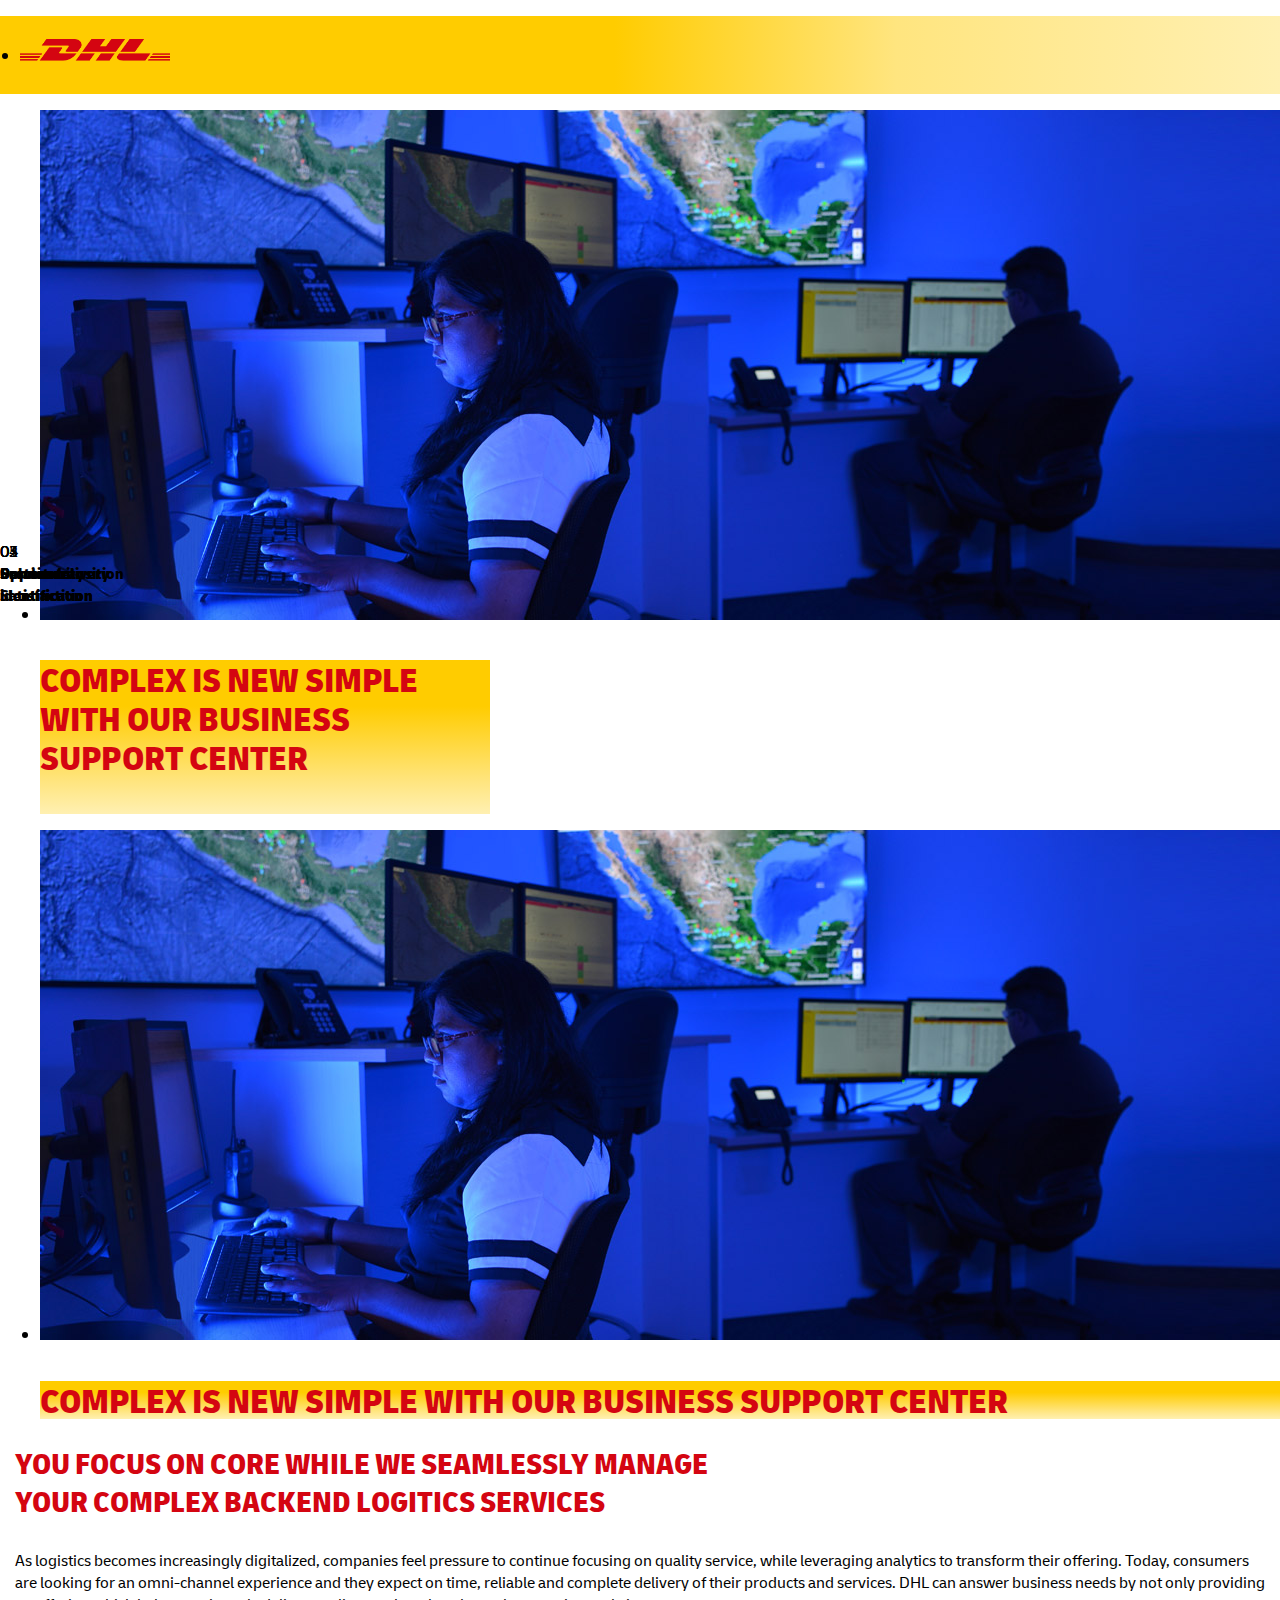
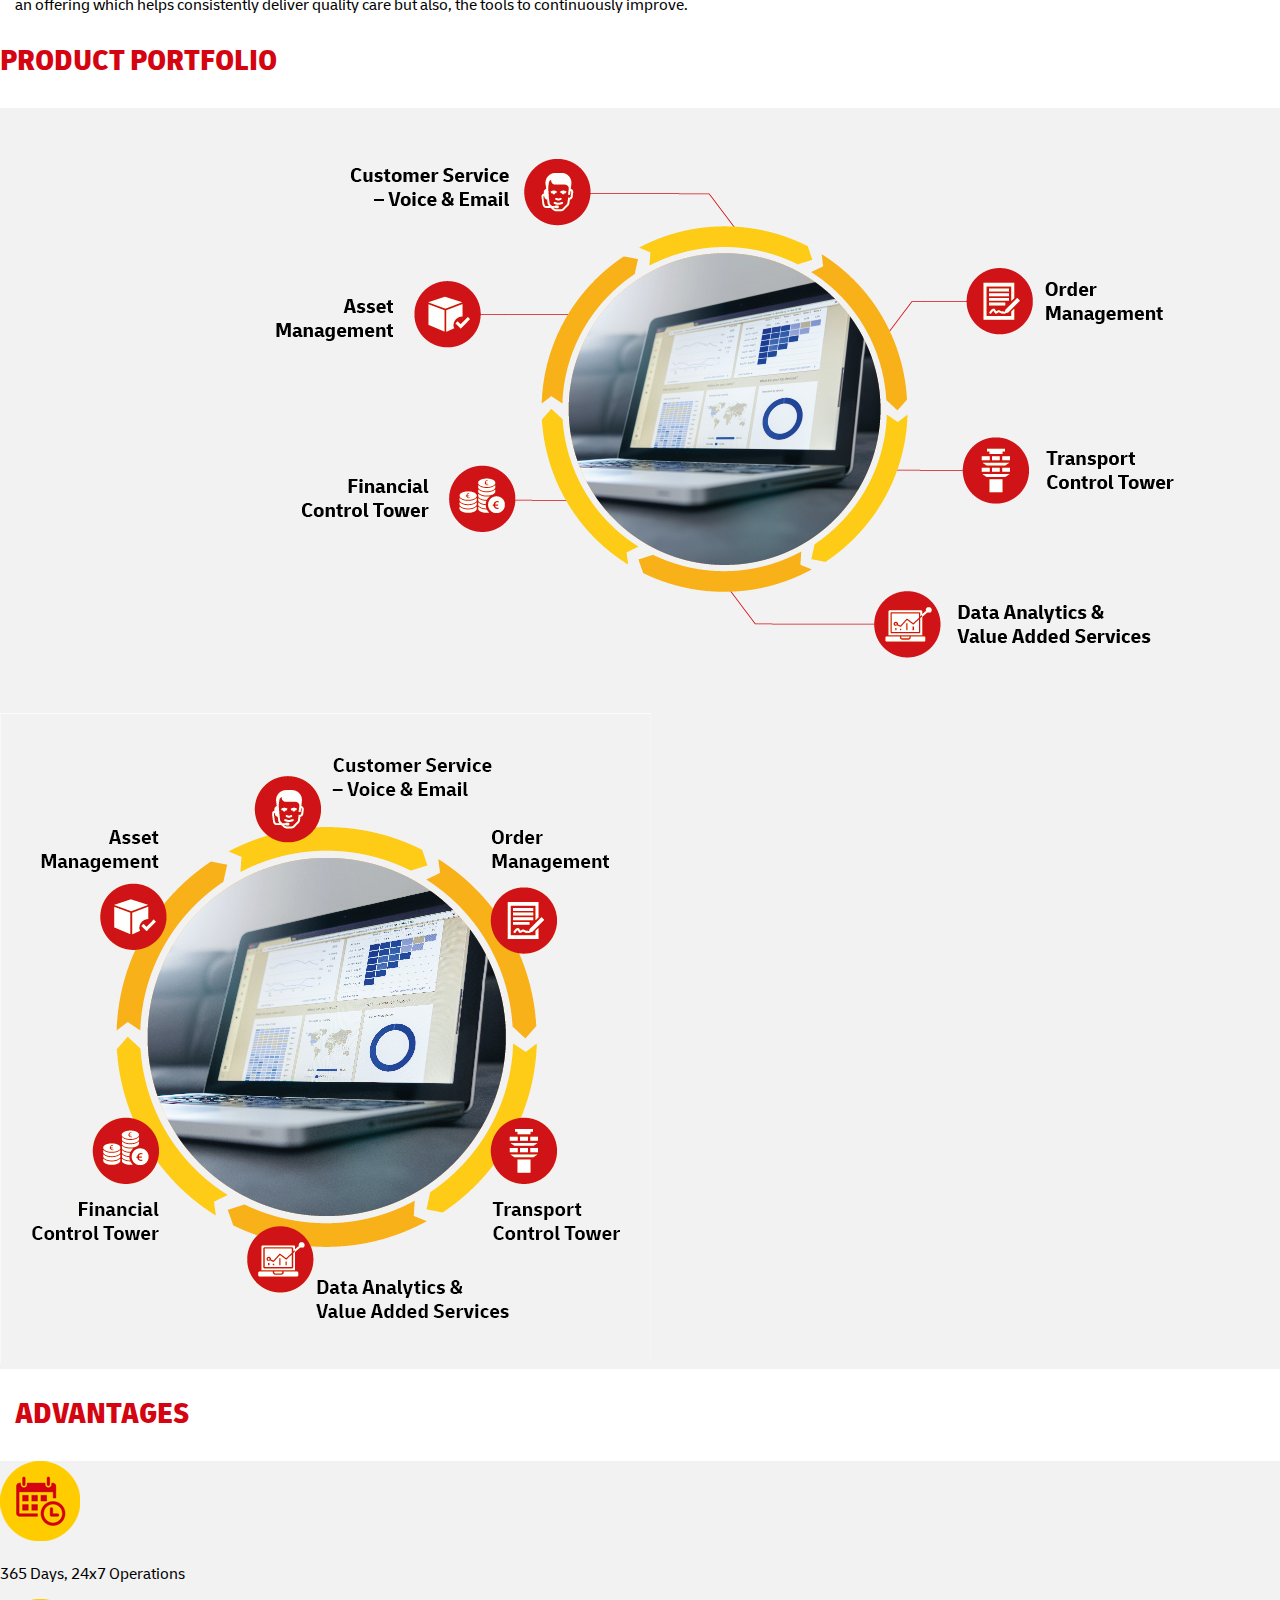
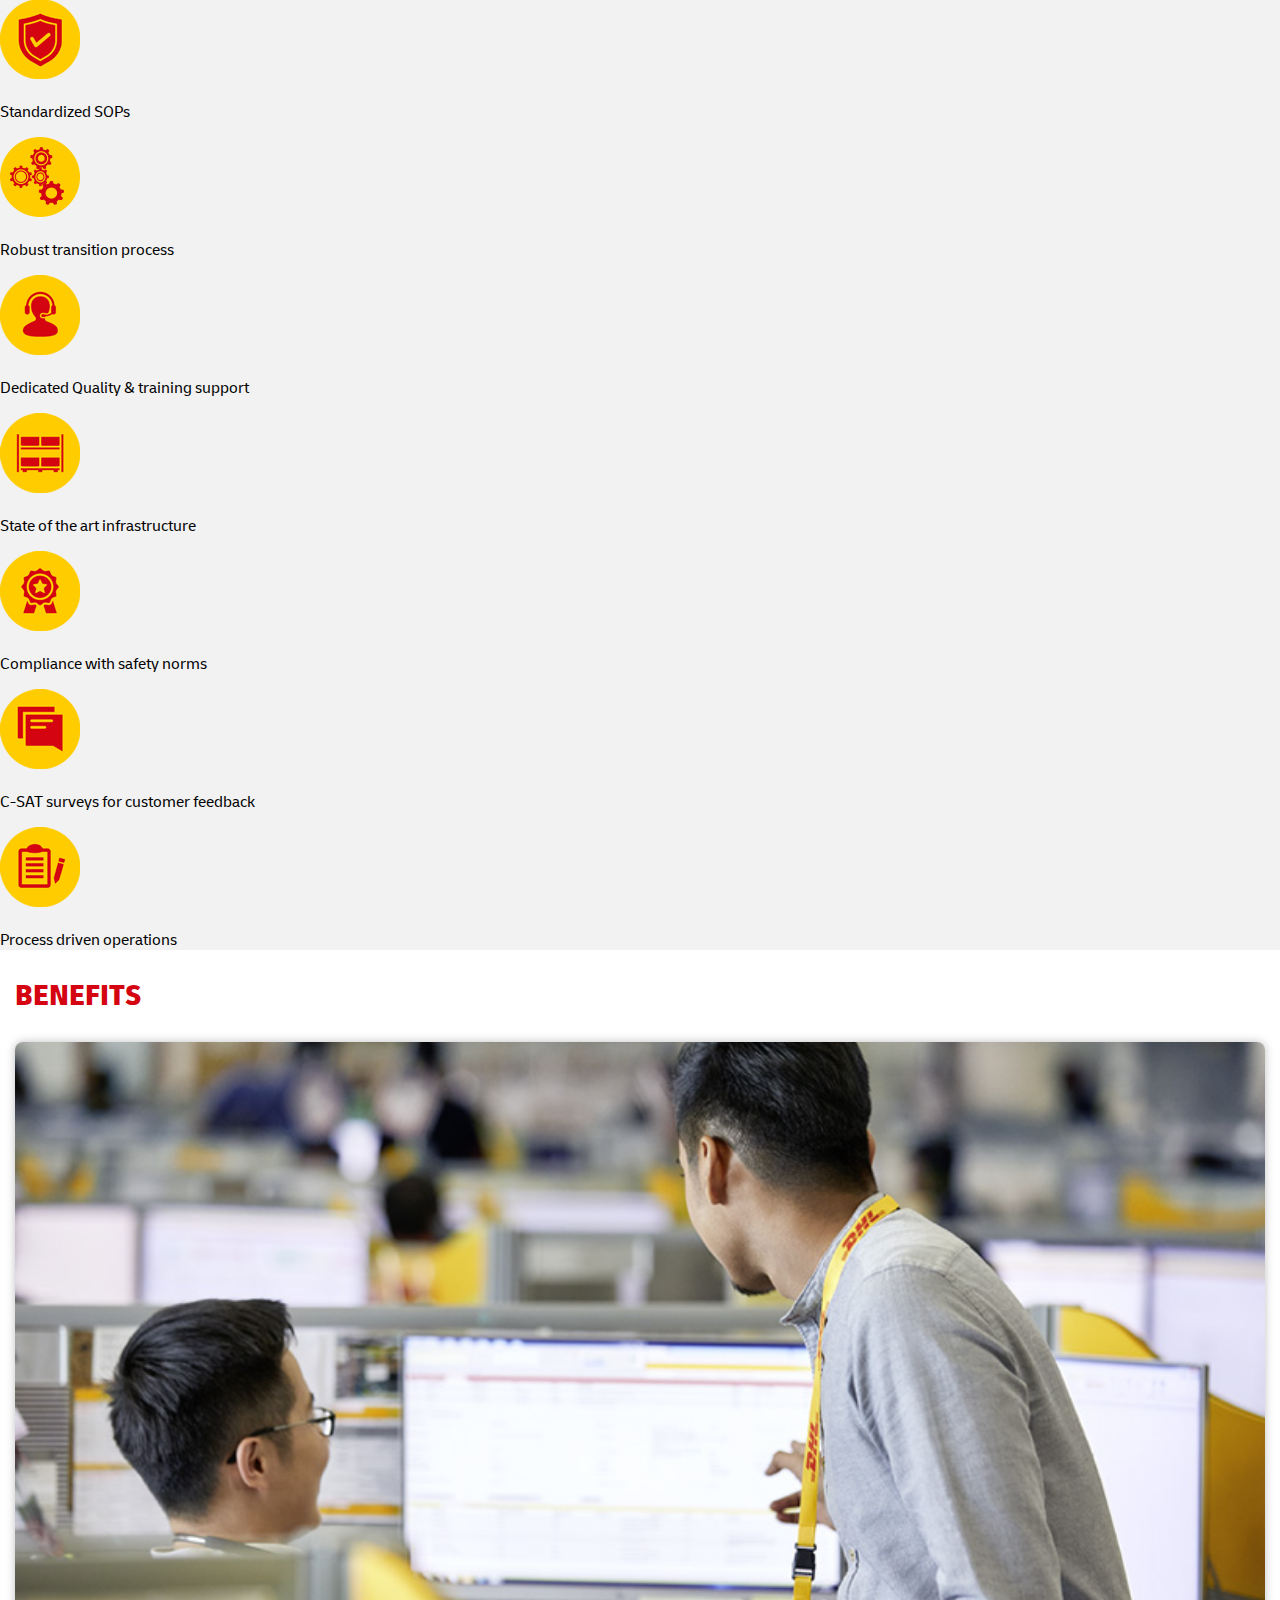
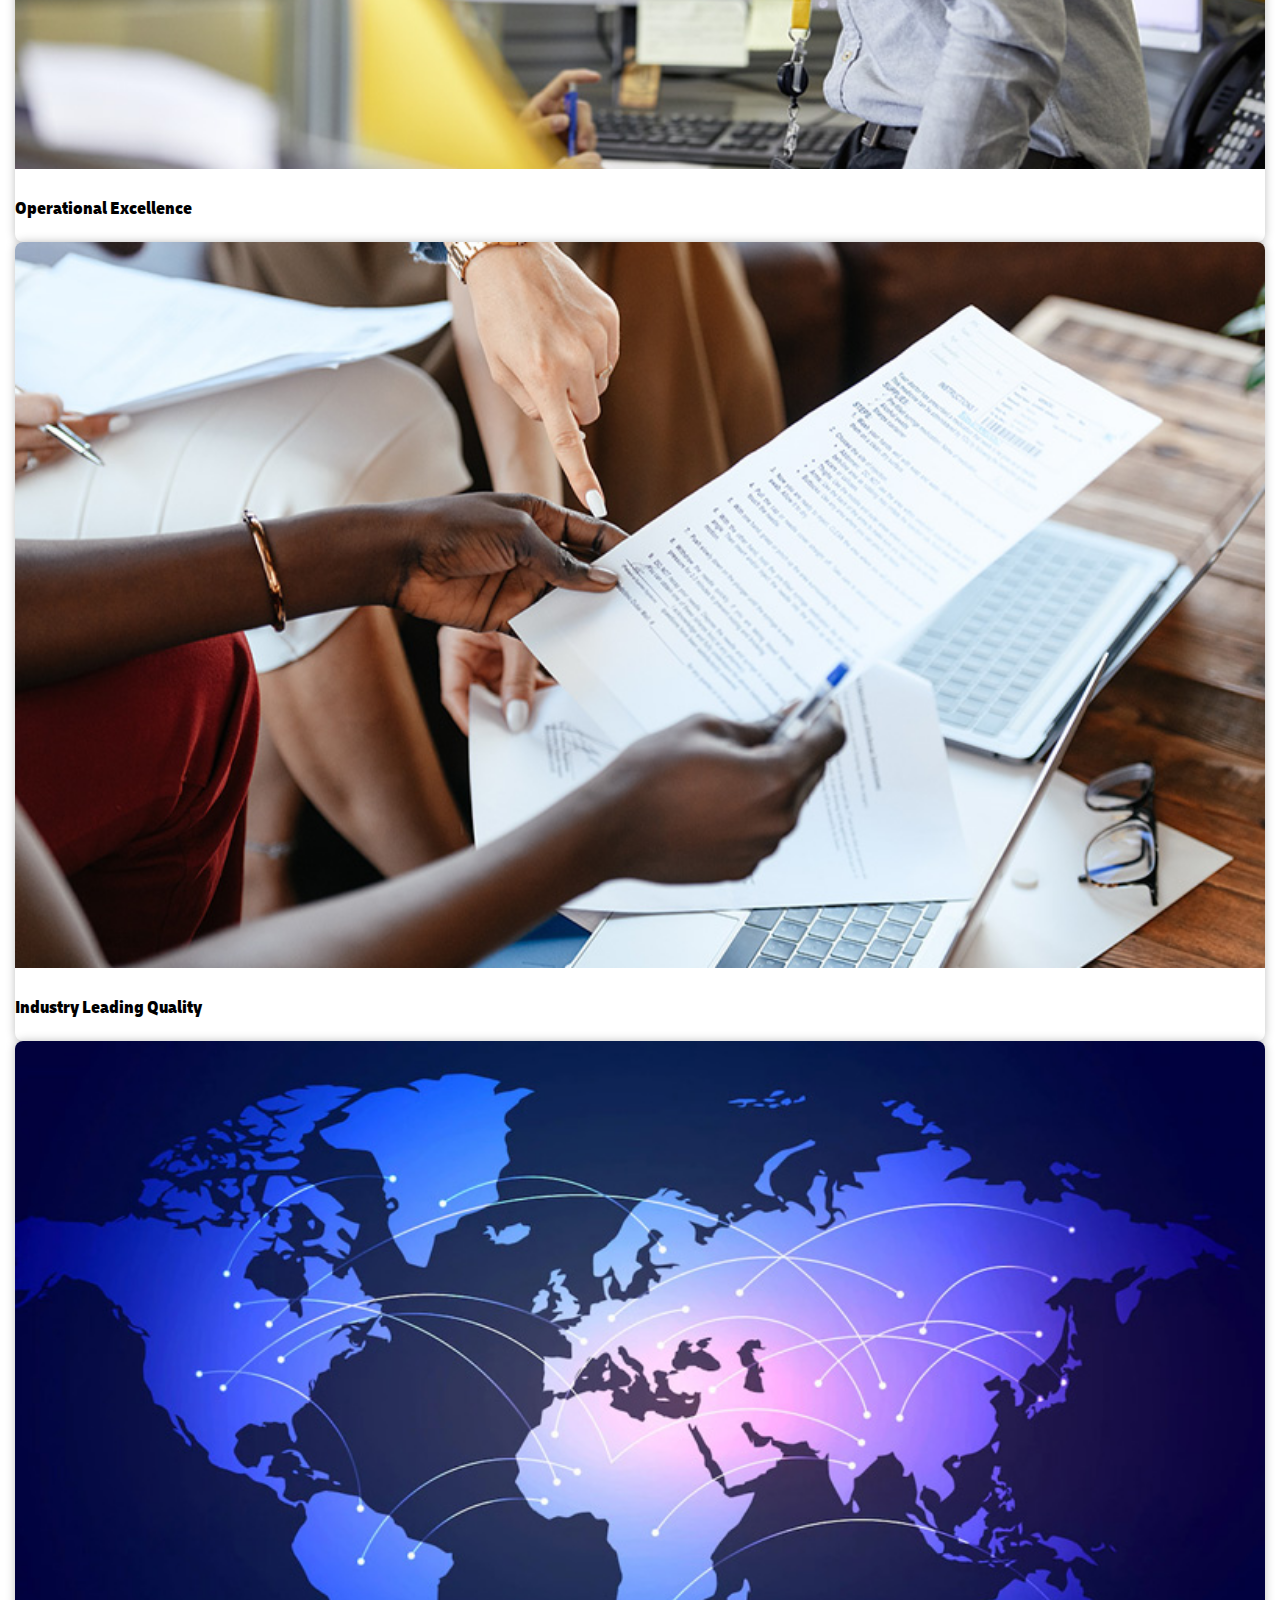
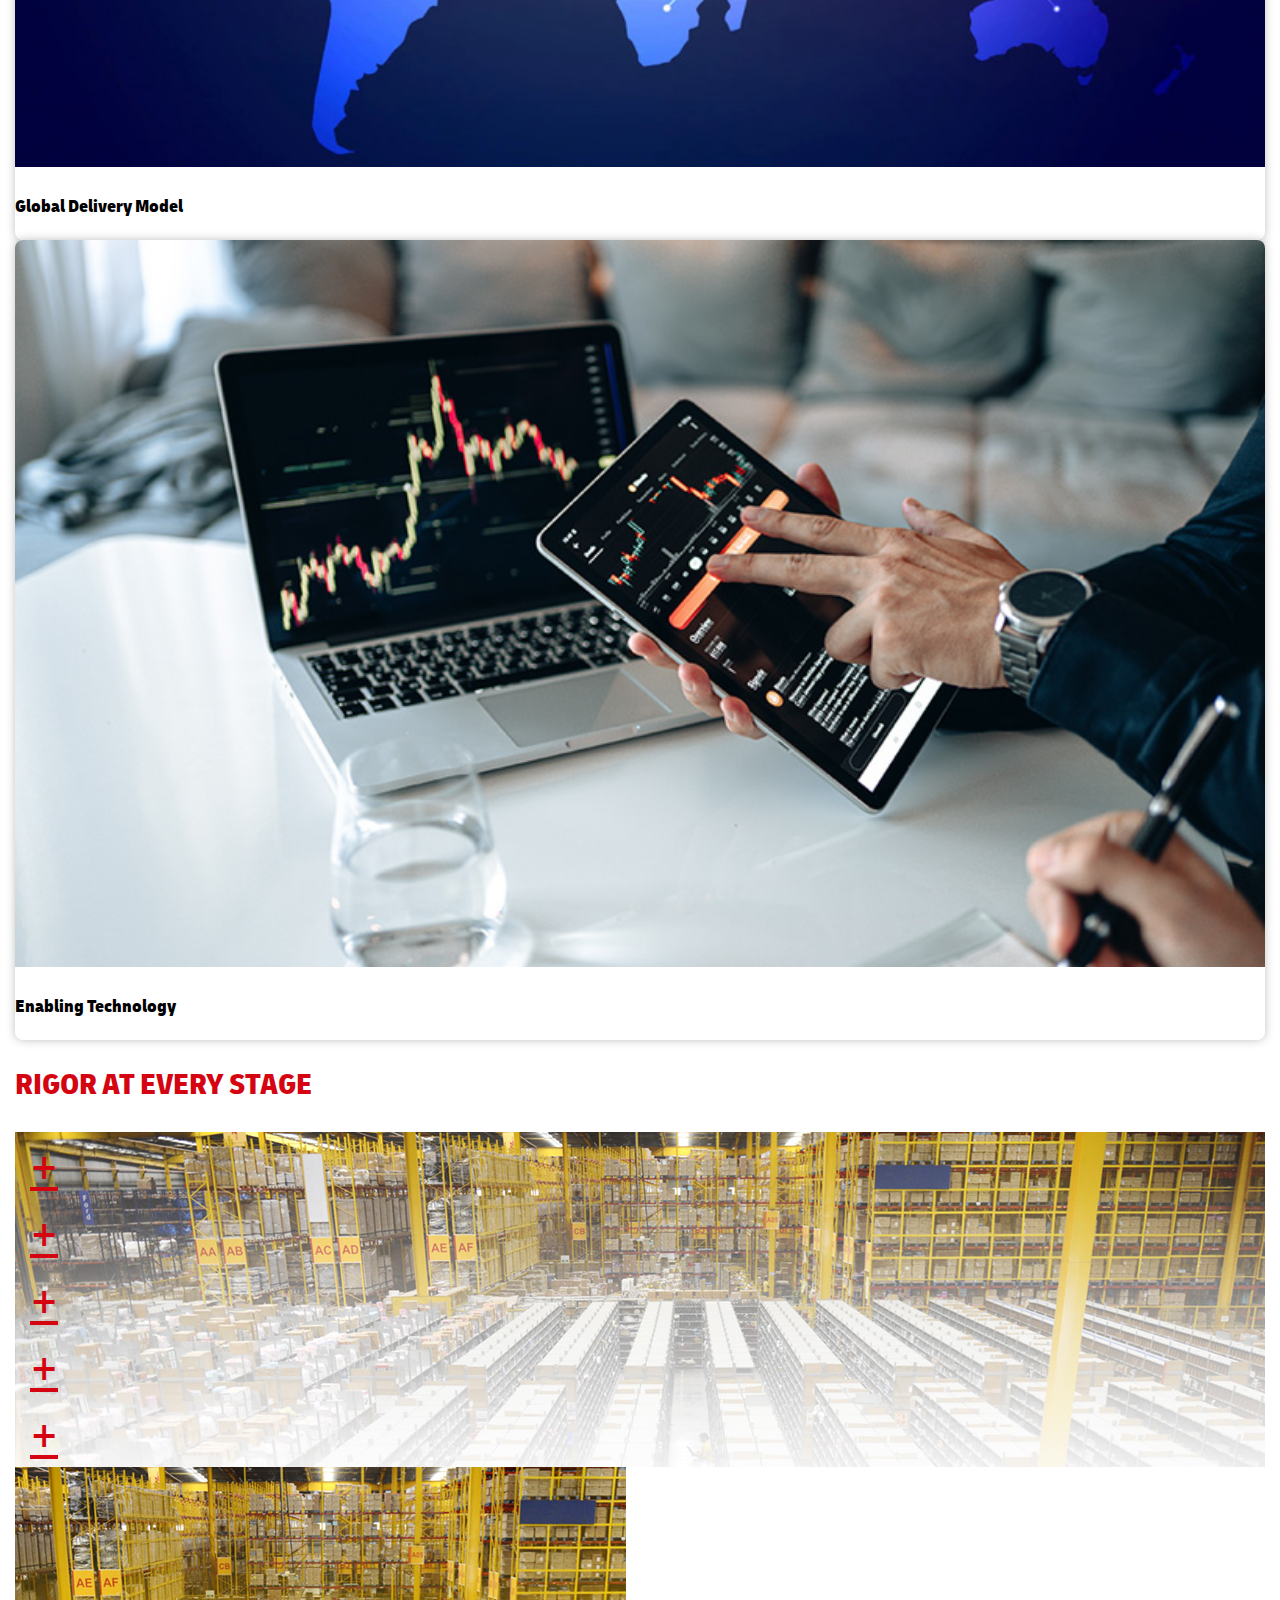
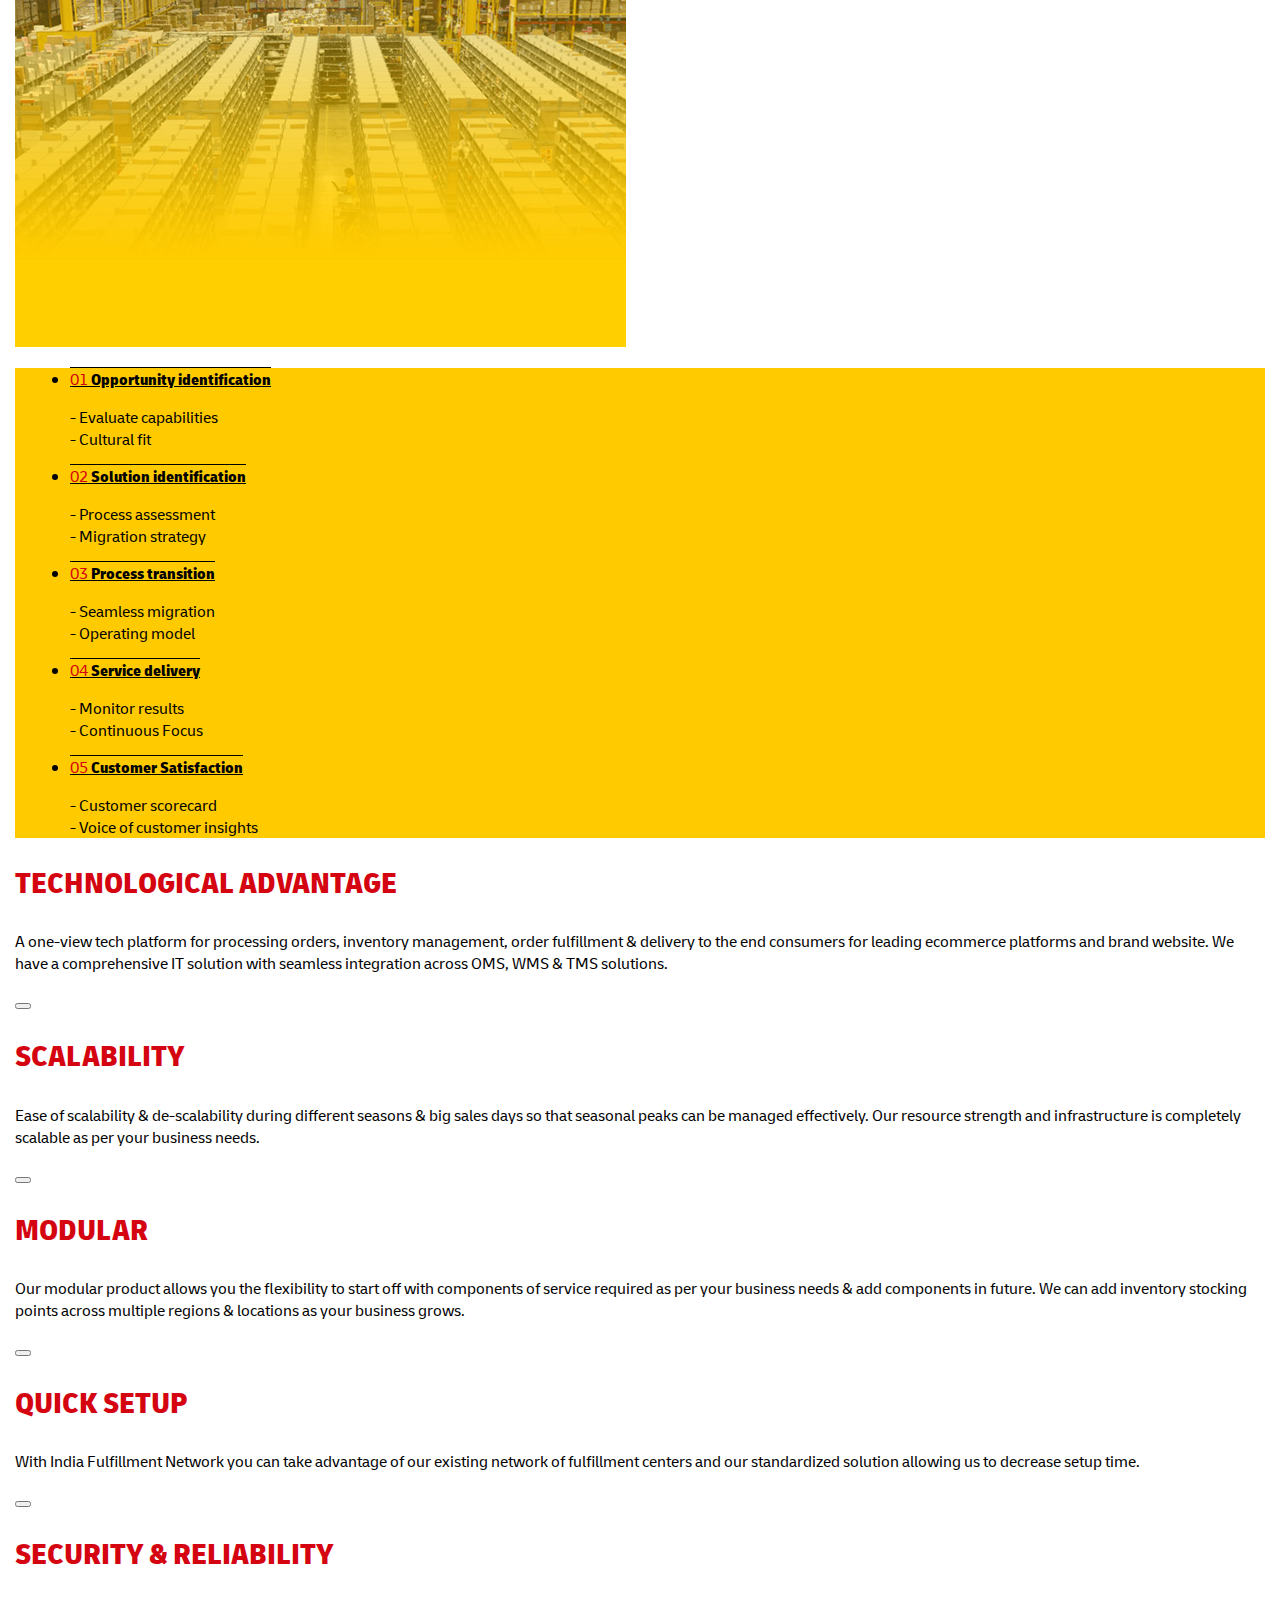
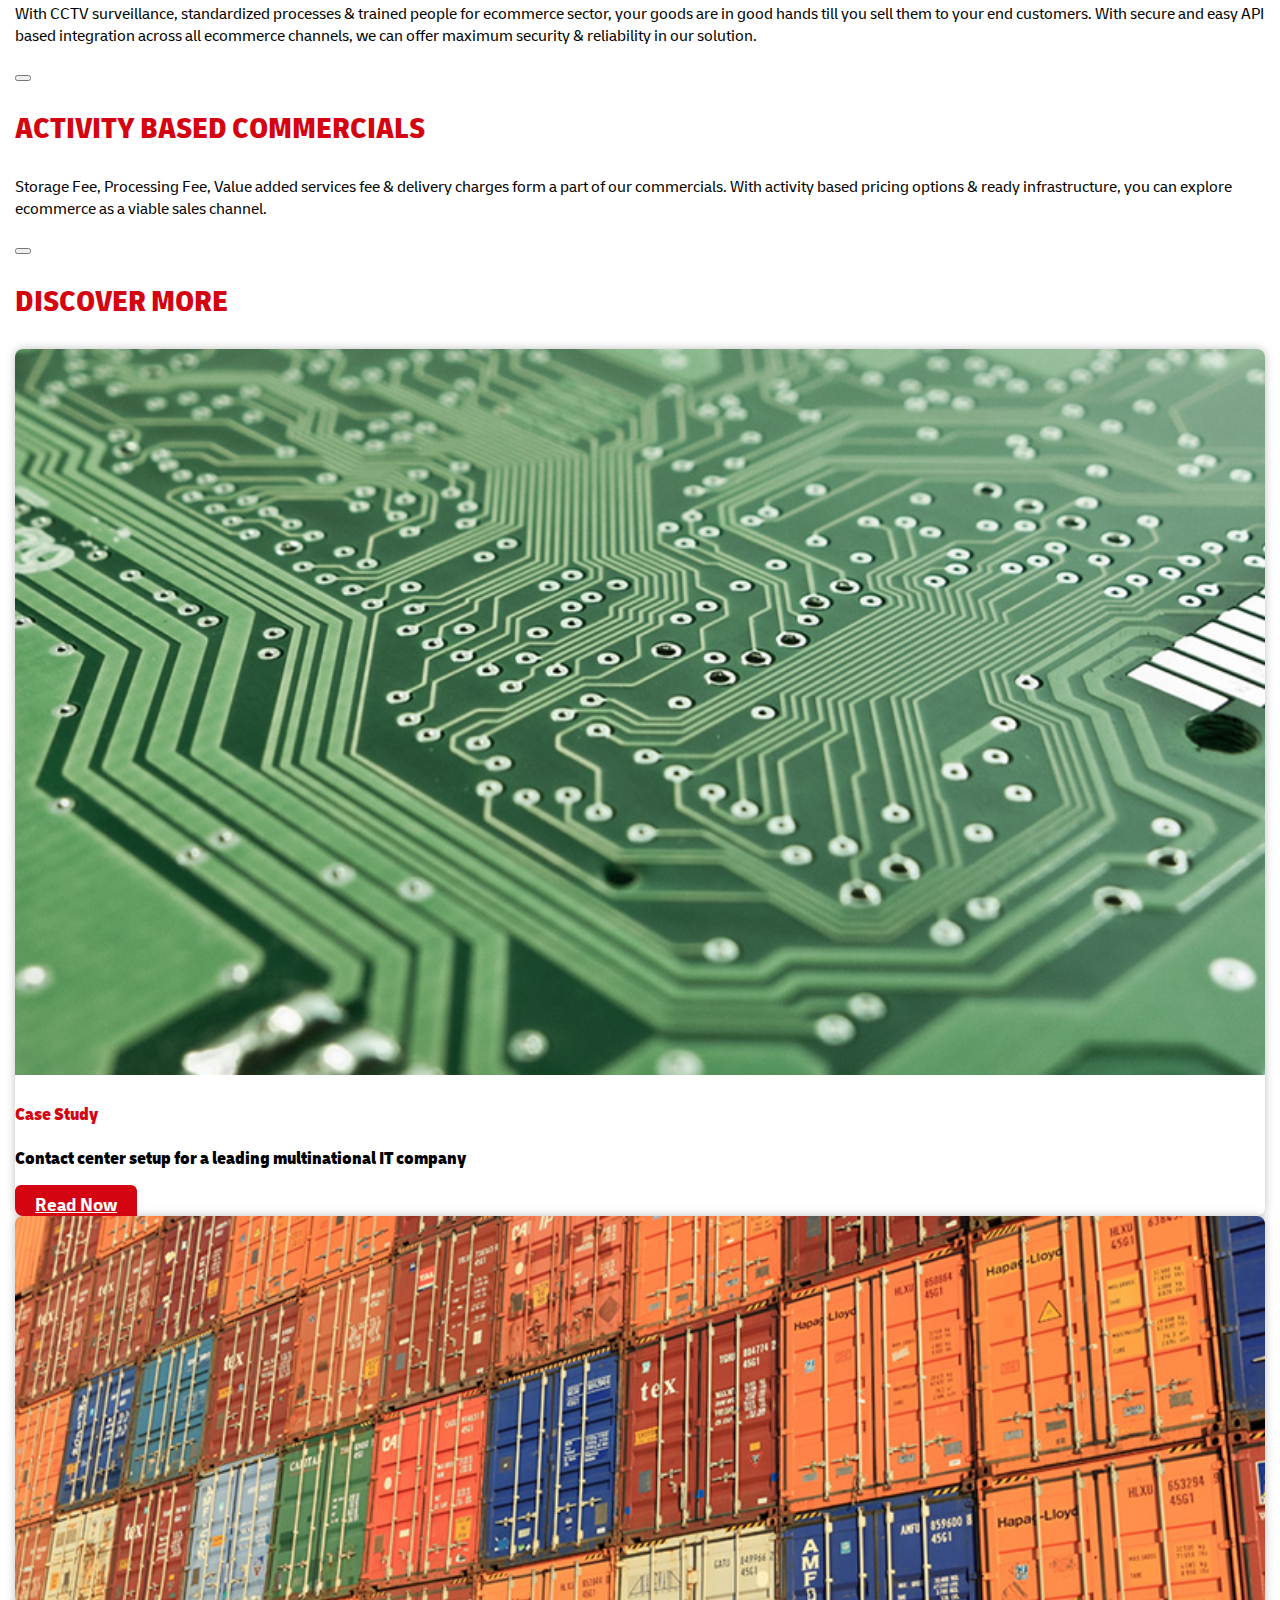
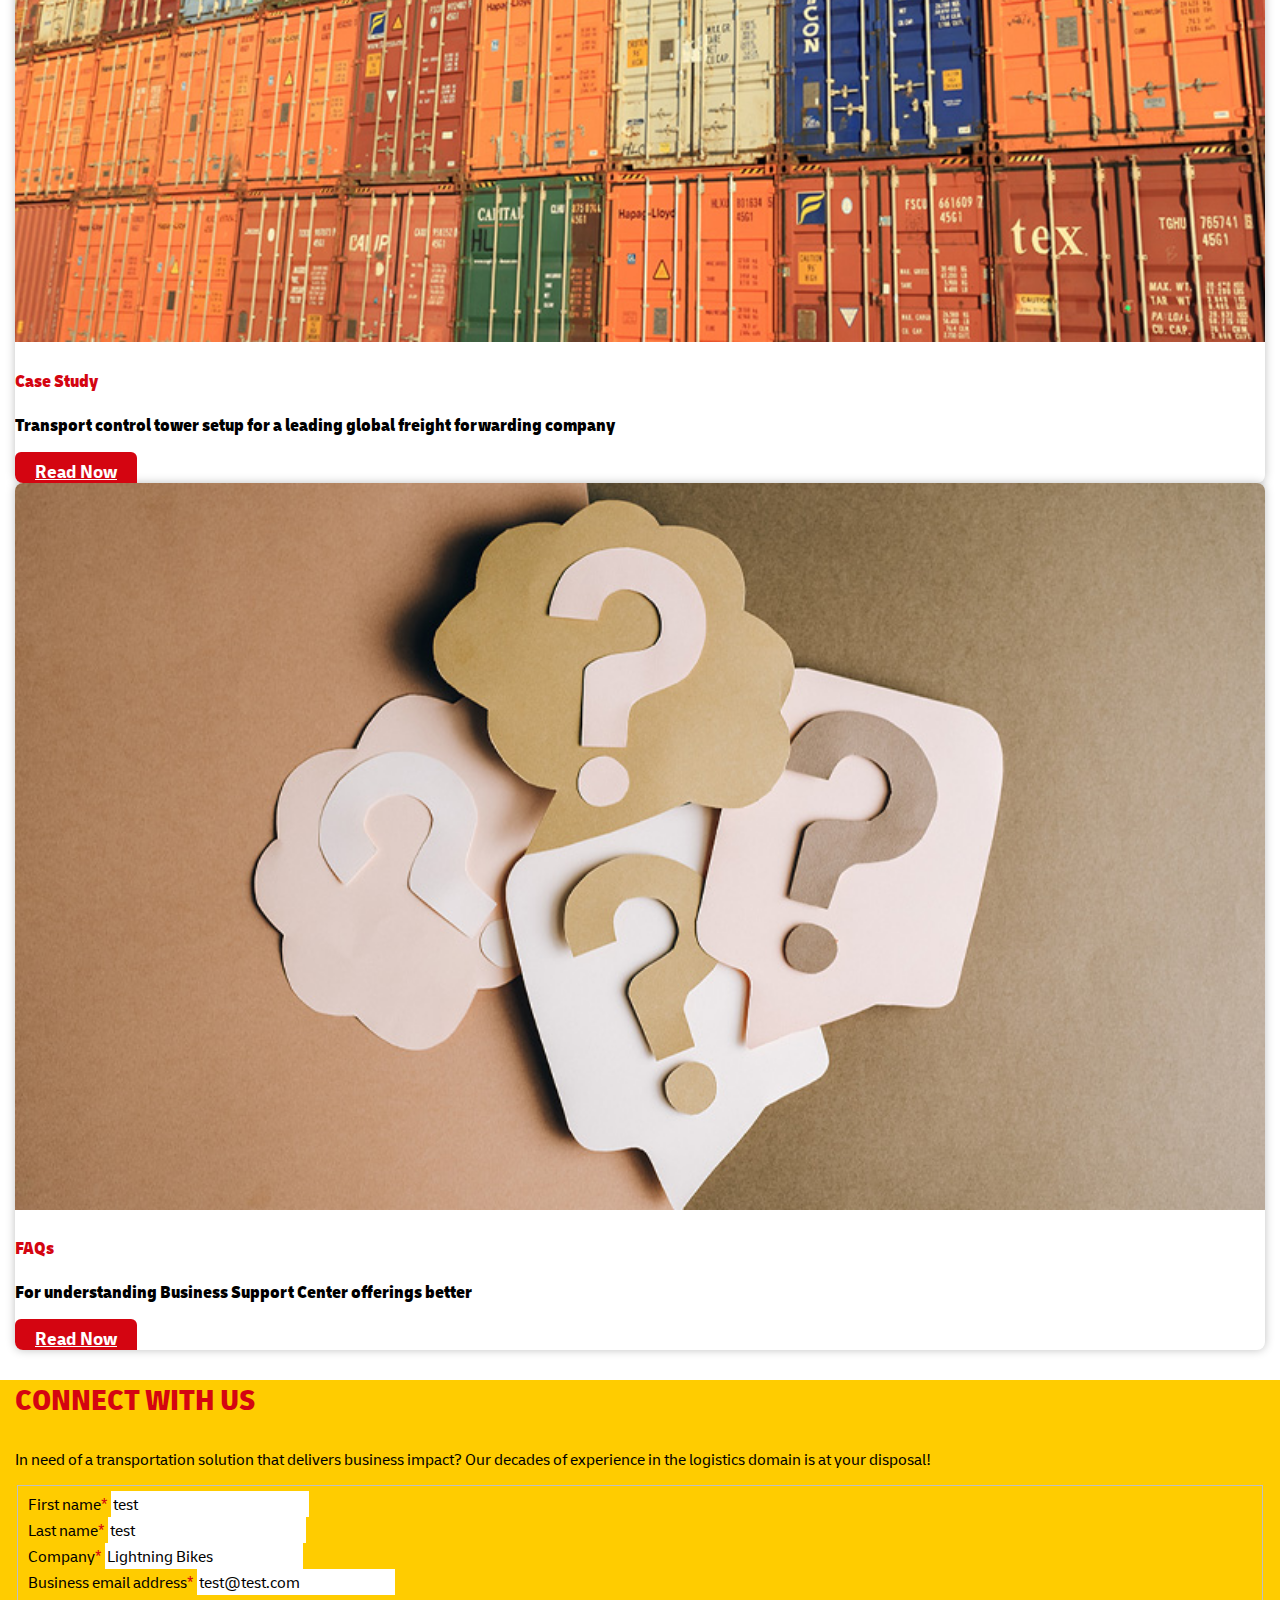
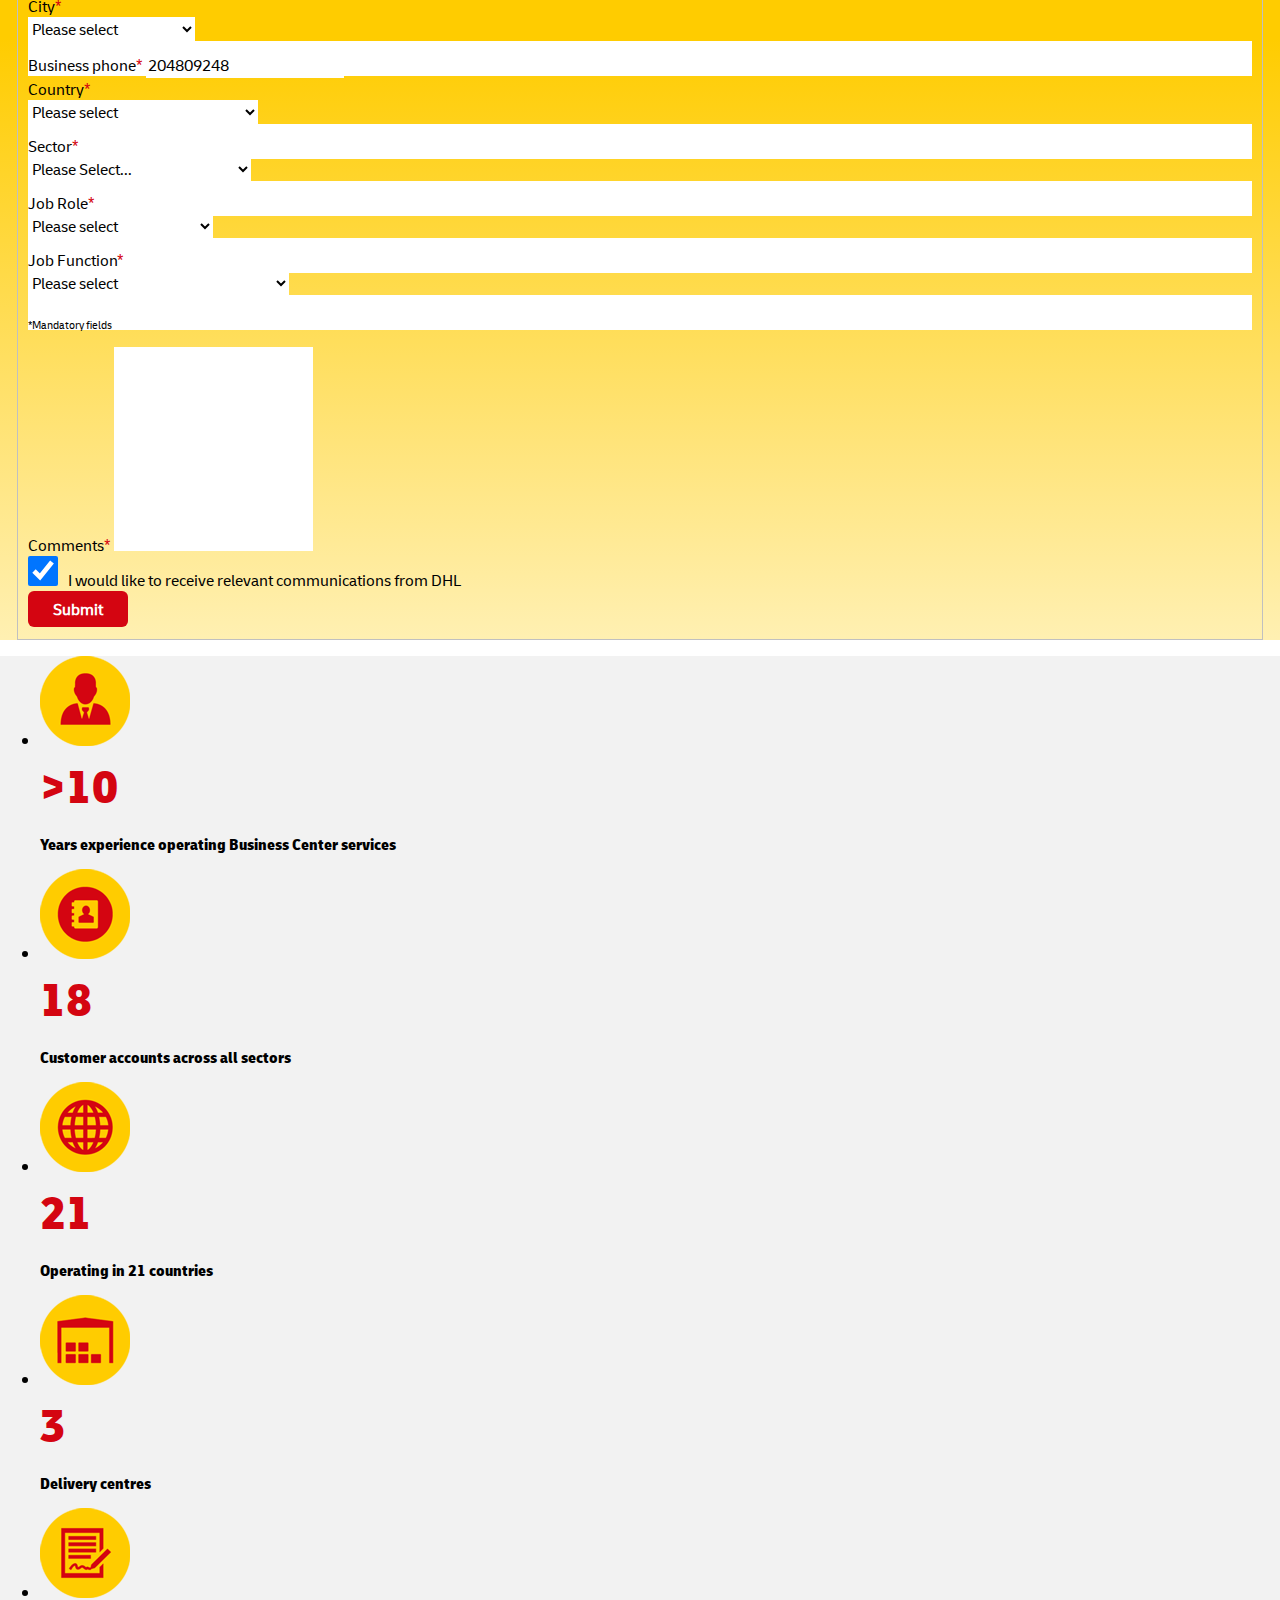
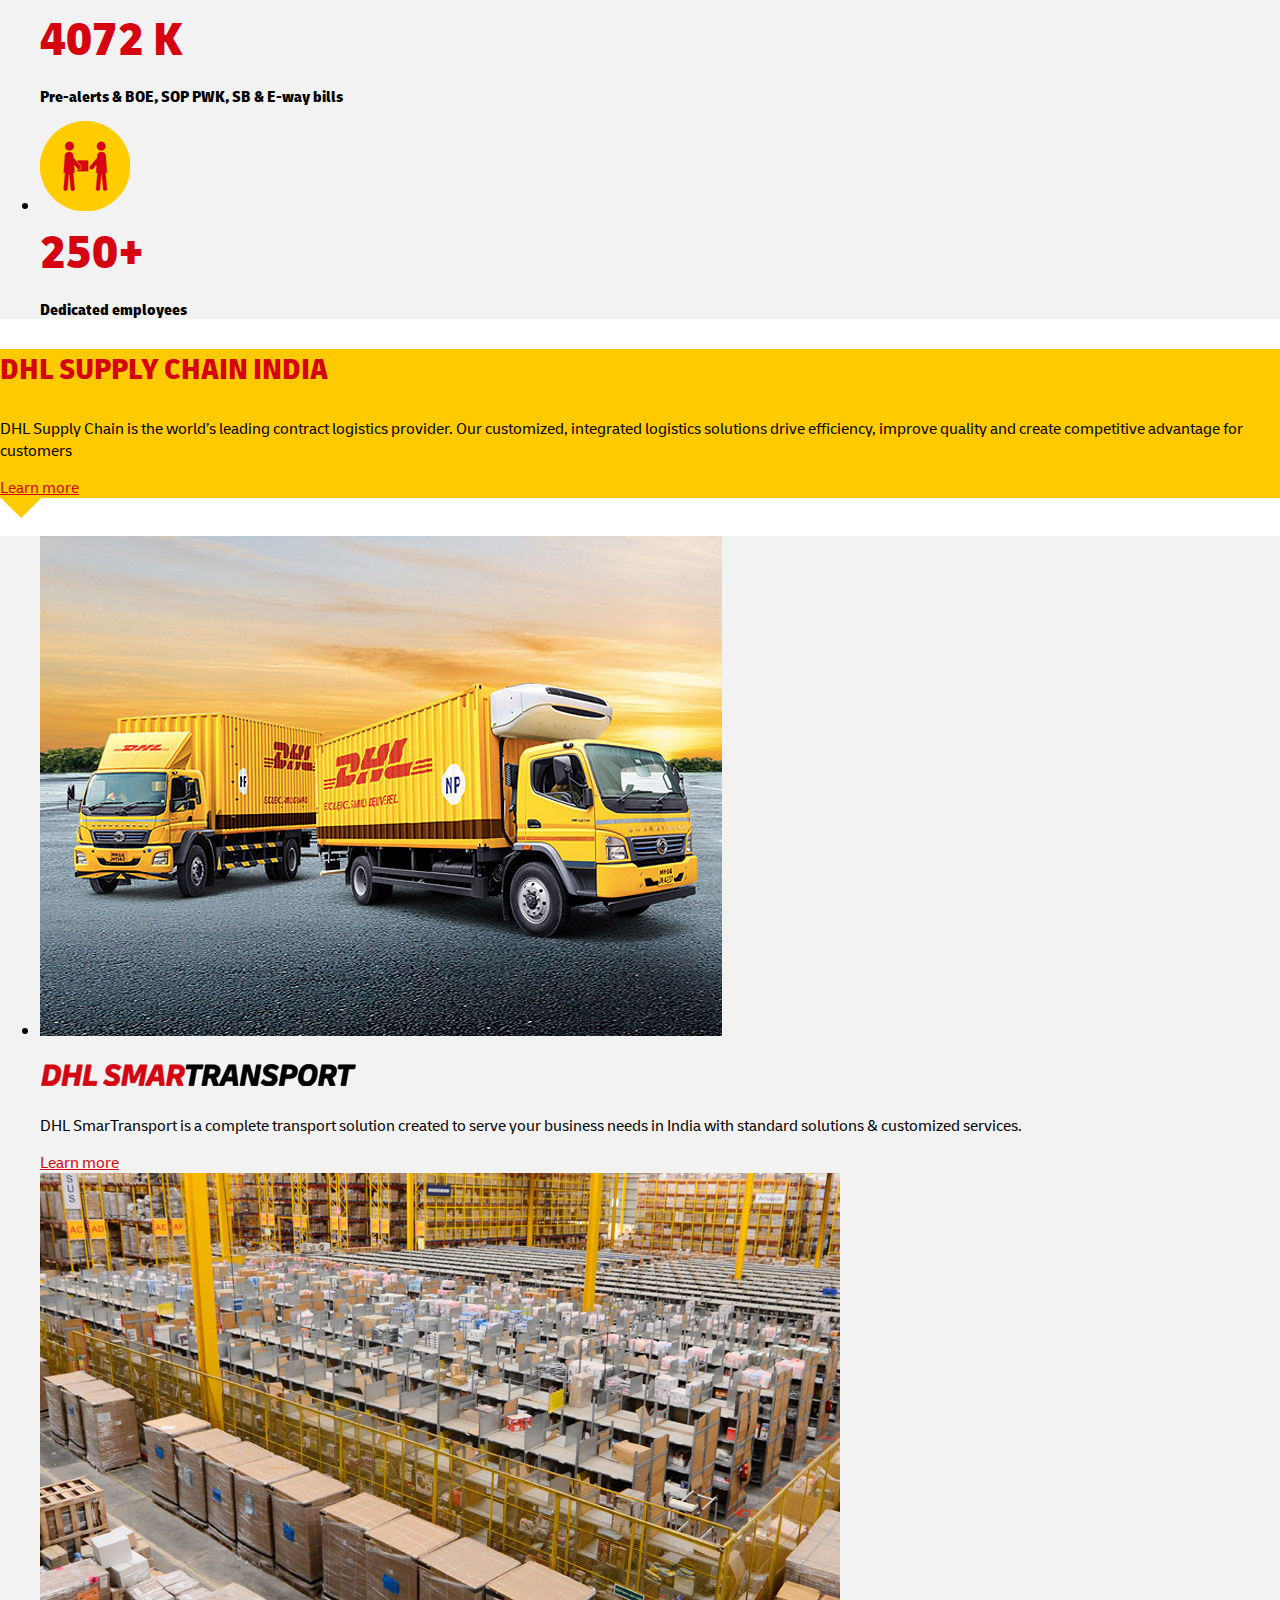
==== commit e911619b: "update images and styling" ====
--- a/index.html
+++ b/index.html
@@ -35,7 +35,7 @@
 	<link rel="stylesheet" href="https://cdn.jsdelivr.net/npm/uikit@3.6.18/dist/css/uikit.min.css" />
 
 	<!-- Stylesheets -->
-	<link rel="stylesheet" href="style.css" />
+	<link rel="stylesheet" href="style.css?v=1" />
 
 	<!-- Layout fixes -->
 	<style type="text/css">
@@ -150,6 +150,7 @@
 			            <div class="uk-overlay uk-position-right">
 			            	<div class="bg-yellow banner-text banner-width uk-padding">
 				                <p class="title">COMPLEX IS NEW SIMPLE WITH OUR BUSINESS SUPPORT CENTER</p>
+				                <p>&nbsp;</p>
 				            </div>
 			            </div>
 			        </li>
@@ -166,7 +167,6 @@
 			            <div><img src="images/hm-main-ban.jpg" alt="" class="">
 		            	<div class="bg-yellow banner-text uk-padding">
 				            <p class="title">COMPLEX IS NEW SIMPLE WITH OUR BUSINESS SUPPORT CENTER</p>
-			                <a class="hub-btn uk-inline-block uk-text-uppercase" href="#form" uk-scroll>Get in Touch</a>
 			            </div>
 			            </div>
 			        </li>
@@ -180,14 +180,14 @@
 
 	<section class="uk-section uk-padding-remove-bottom" id="focus">
 		<div class="uk-container uk-padding-remove-top uk-padding-remove-bottom">
-			<div class="uk-padding-large uk-padding-remove-top uk-padding-remove-bottom">
+			<div class="uk-padding-large uk-padding-remove-top uk-padding-remove-bottom small-padding-on-mobile">
 				<h2 class="uk-text-uppercase uk-text-center title-small-text">YOU FOCUS ON CORE WHILE WE SEAMLESSLY MANAGE<br>YOUR COMPLEX BACKEND LOGITICS SERVICES</h2>
-				<p class="uk-margin-remove-bottom">As logistics becomes increasingly digitalized, companies feel pressure to continue focusing on quality service, while leveraging analytics to transform their offering. Today, consumers are looking for an omni-channel experience and they expect on time, reliable and complete delivery of their products and services. DHL can answer business needs by not only providing an offering which helps consistently deliver quality care but also, the tools to continuously improve.</p>
+				<p class="uk-text-center uk-margin-remove-bottom">As logistics becomes increasingly digitalized, companies feel pressure to continue focusing on quality service, while leveraging analytics to transform their offering. Today, consumers are looking for an omni-channel experience and they expect on time, reliable and complete delivery of their products and services. DHL can answer business needs by not only providing an offering which helps consistently deliver quality care but also, the tools to continuously improve.</p>
 			</div>
 	</section>
 
 	<section class="uk-section uk-text-center">
-		<h2 class="uk-text-uppercase">Product Portfolio</h2>
+		<h2 class="uk-text-uppercase small-title-on-moblie">Product Portfolio</h2>
 		<div class="uk-visible@m bg-gray"><img src="images/BSC-infographic.jpg"/></div>
 		<div class="uk-hidden@m bg-gray"><img src="images/BSC-infographic-mobile.jpg"/></div>
 	</section>
@@ -201,49 +201,49 @@
 			<div class="uk-child-width-1-2 uk-child-width-1-4@s uk-grid-small uk-text-center uk-flex-center uk-margin-left uk-margin-right uk-remove-padding-left" uk-grid>
 				<div class="black-text uk-text-center uk-margin-bottom uk-margin-top remove-padding-left">
 					<div>
-						<img src="images/icons-cost-reduction.png">
+						<img src="images/icons-advantages-24x7.png">
 					</div>
 					<p class="uk-text-center uk-padding-small uk-padding-remove-top">365 Days, 24x7 Operations</p>
 				</div>
 				<div class="black-text uk-text-center uk-margin-bottom uk-margin-top remove-padding-left">
 					<div>
-						<img src="images/icons-Global-order-orchestration.png">
+						<img src="images/icons-advantages-SOPs.png">
 					</div>
 					<p class="uk-text-center uk-padding-small uk-padding-remove-top">Standardized SOPs</p>
 				</div>
 				<div class="black-text uk-text-center uk-margin-bottom uk-margin-top remove-padding-left">
 					<div>
-						<img src="images/icons-faster-delivery.png">
+						<img src="images/icons-advantages-robust.png">
 					</div>
 					<p class="uk-text-center uk-padding-small uk-padding-remove-top">Robust transition process</p>
 				</div>
 				<div class="black-text uk-text-center uk-margin-bottom uk-margin-top remove-padding-left">
 					<div>
-						<img src="images/icons-customer-service.png">
+						<img src="images/icons-advantages-training-support.png">
 					</div>
 					<p class="uk-text-center uk-padding-small uk-padding-remove-top">Dedicated Quality & training support</p>
 				</div>
 				<div class="black-text uk-text-center uk-margin-bottom uk-margin-top remove-padding-left">
 					<div>
-						<img src="images/icons-business-flexibility.png">
+						<img src="images/icons-advantages-stateoftheart.png">
 					</div>
 					<p class="uk-text-center uk-padding-small uk-padding-remove-top">State of the art infrastructure</p>
 				</div>
 				<div class="black-text uk-text-center uk-margin-bottom uk-margin-top remove-padding-left">
 					<div>
-						<img src="images/icons-end-to-end.png">
+						<img src="images/icons-advantages-compliance.png">
 					</div>
 					<p class="uk-text-center uk-padding-small uk-padding-remove-top">Compliance with safety norms</p>
 				</div>
 				<div class="black-text uk-text-center uk-margin-bottom uk-margin-top remove-padding-left">
 					<div>
-						<img src="images/icons-optimize.png">
+						<img src="images/icons-advantages-feedback.png">
 					</div>
 					<p class="uk-text-center uk-padding-small uk-padding-remove-top">C-SAT surveys for customer feedback</p>
 				</div>
 				<div class="black-text uk-text-center uk-margin-bottom uk-margin-top remove-padding-left">
 					<div>
-						<img src="images/icons-sales-channel.png">
+						<img src="images/icons-advantages-process.png">
 					</div>
 					<p class="uk-text-center uk-padding-small uk-padding-remove-top">Process driven operations</p>
 				</div>
@@ -368,17 +368,17 @@
 			<div class="uk-hidden@s"><img src="images/img-fulfillment-network-mobile.jpg"/></div>
 			<div class="uk-grid uk-child-width-1-5@s uk-hidden@s bg-yellow-solid uk-container">
 				
-				<div class="uk-width-1-3@s uk-width-1-1@s uk-padding-small">
+				<div class="uk-width-1-3@s uk-width-1-1@s uk-padding-small uk-padding-remove-left">
 			        <ul class="uk-margin-left" uk-accordion="collapsible: false" uk-switcher="connect: .advantage">
 			        	<li class="uk-margin-remove">
-					        <a class="uk-accordion-title uk-padding-small black-text condensed-text uk-text-uppercase uk-padding-remove-bottom padding-on-mobile" href="#" uk-switcher-item="0"><span class="red-text uk-text-bold">01</span> Opportunity identification</a>
+					        <a class="uk-accordion-title uk-padding-small black-text condensed-text uk-text-uppercase uk-padding-remove-bottom" href="#" uk-switcher-item="0"><span class="red-text uk-text-bold">01</span> Opportunity identification</a>
 					        <div class="uk-accordion-content uk-padding-small uk-padding-remove-top">
 								<p class="uk-margin-left">- Evaluate capabilities</br>
 									- Cultural fit</p>
 							</div>
 					    </li>
 					    <li class="uk-margin-remove">
-					        <a class="uk-accordion-title uk-padding-small black-text condensed-text uk-text-uppercase uk-padding-remove-bottom padding-on-mobile" href="#" uk-switcher-item="0"><span class="red-text uk-text-bold">02</span> Solution identification</a>
+					        <a class="uk-accordion-title uk-padding-small black-text condensed-text uk-text-uppercase uk-padding-remove-bottom" href="#" uk-switcher-item="0"><span class="red-text uk-text-bold">02</span> Solution identification</a>
 					        <div class="uk-accordion-content uk-padding-small uk-padding-remove-top">
 								<p class="uk-margin-left">- Process assessment</br>
 								- Migration strategy</p>
@@ -386,7 +386,7 @@
 							</div>
 					    </li>
 					    <li class="uk-margin-remove">
-					        <a class="uk-accordion-title uk-padding-small black-text condensed-text uk-text-uppercase uk-padding-remove-bottom padding-on-mobile" href="#" uk-switcher-item="0"><span class="red-text uk-text-bold">03</span> Process transition</a>
+					        <a class="uk-accordion-title uk-padding-small black-text condensed-text uk-text-uppercase uk-padding-remove-bottom" href="#" uk-switcher-item="0"><span class="red-text uk-text-bold">03</span> Process transition</a>
 					        <div class="uk-accordion-content uk-padding-small uk-padding-remove-top">
 								<p class="uk-margin-left">- Seamless migration</br>
 								- Operating model</p>
@@ -394,7 +394,7 @@
 							</div>
 					    </li>
 					    <li class="uk-margin-remove">
-					        <a class="uk-accordion-title uk-padding-small black-text condensed-text uk-text-uppercase uk-padding-remove-bottom padding-on-mobile" href="#" uk-switcher-item="0"><span class="red-text uk-text-bold">04</span> Service delivery</a>
+					        <a class="uk-accordion-title uk-padding-small black-text condensed-text uk-text-uppercase uk-padding-remove-bottom" href="#" uk-switcher-item="0"><span class="red-text uk-text-bold">04</span> Service delivery</a>
 					        <div class="uk-accordion-content uk-padding-small uk-padding-remove-top">
 								<p class="uk-margin-left">- Monitor results</br>
 								- Continuous Focus</p>
@@ -402,7 +402,7 @@
 							</div>
 					    </li>
 					    <li class="uk-margin-remove">
-					        <a class="uk-accordion-title uk-padding-small black-text condensed-text uk-text-uppercase padding-on-mobile" href="#" uk-switcher-item="0"><span class="red-text uk-text-bold">05</span> Customer Satisfaction</a>
+					        <a class="uk-accordion-title uk-padding-small black-text condensed-text uk-text-uppercase" href="#" uk-switcher-item="0"><span class="red-text uk-text-bold">05</span> Customer Satisfaction</a>
 					        <div class="uk-accordion-content uk-padding-small uk-padding-remove-top">
 								<p class="uk-margin-left">- Customer scorecard</br>
 								- Voice of customer insights</p>
@@ -1095,7 +1095,7 @@
 			            <li class="uk-inline">
 				            <div class="uk-position-small uk-padding black-text uk-text-center">
 				            	<div class="uk-padding-small uk-padding-remove-top">
-				            		<img src="images/icon_fulfillment-center.png"/>
+				            		<img src="images/icons-business.png"/>
 				            	</div>
 				            	<div class="larger-text red-text condensed-text">>10</div>
 				            	<p class="condensed-text tight-description-text">Years experience operating Business Center services</p>
@@ -1104,7 +1104,7 @@
 			            <li class="uk-inline">
 				            <div class="uk-position-small uk-padding black-text uk-text-center">
 				            	<div class="uk-padding-small uk-padding-remove-top">
-				            		<img src="images/icon_ecommerce-marketplace.png"/>
+				            		<img src="images/icons-customer-accounts.png"/>
 				            	</div>
 				            	<div class="larger-text red-text condensed-text">18</div>
 				            	<p class="condensed-text tight-description-text">Customer accounts across all sectors</p>
@@ -1113,16 +1113,16 @@
 				        <li class="uk-inline">
 				            <div class="uk-position-small uk-padding black-text uk-text-center">
 				            	<div class="uk-padding-small uk-padding-remove-top">
-				            		<img src="images/icon_ecommerce.png"/>
+				            		<img src="images/icons-countries.png"/>
 				            	</div>
 				            	<div class="larger-text red-text condensed-text">21</div>
-				            	<p class="condensed-text tight-description-text">Operatiing in 21 countries</p>
+				            	<p class="condensed-text tight-description-text">Operating in 21 countries</p>
 				            </div>
 				        </li>
 				        <li class="uk-inline">
 				            <div class="uk-position-small uk-padding black-text uk-text-center">
 				            	<div class="uk-padding-small uk-padding-remove-top">
-				            		<img src="images/icon_customers-ecommerce.png"/>
+				            		<img src="images/icons-delivery-centres.png"/>
 				            	</div>
 				            	<div class="larger-text red-text condensed-text">3</div>
 				            	<p class="condensed-text tight-description-text">Delivery centres</p>
@@ -1131,7 +1131,7 @@
 				        <li class="uk-inline">
 				            <div class="uk-position-small uk-padding black-text uk-text-center">
 				            	<div class="uk-padding-small uk-padding-remove-top">
-				            		<img src="images/icon_smartphone-brand.png"/>
+				            		<img src="images/icons-prealerts.png"/>
 				            	</div>
 				            	<div class="larger-text red-text condensed-text">4072 K</div>
 				            	<p class="condensed-text tight-description-text">Pre-alerts & BOE, SOP PWK, SB & E-way bills</p>
@@ -1139,7 +1139,7 @@
 				        <li class="uk-inline">
 				            <div class="uk-position-small uk-padding black-text uk-text-center">
 				            	<div class="uk-padding-small uk-padding-remove-top">
-				            		<img src="images/icon_warehouse.png"/>
+				            		<img src="images/icons-employees.png"/>
 				            	</div>
 				            	<div class="larger-text red-text condensed-text">250+</div>
 				            	<p class="condensed-text tight-description-text">Dedicated employees</p>
@@ -1149,8 +1149,8 @@
 			        </div>
 
 			        <div class="uk-dark">
-			            <a class="uk-position-bottom-left uk-position-small" href="#" uk-slidenav-previous uk-slider-item="previous"></a>
-			            <a class="uk-position-bottom-right uk-position-small" href="#" uk-slidenav-next uk-slider-item="next"></a>
+			            <a class="uk-position-center-left uk-position-small" href="#" uk-slidenav-previous uk-slider-item="previous"></a>
+			            <a class="uk-position-center-right uk-position-small" href="#" uk-slidenav-next uk-slider-item="next"></a>
 			        </div>
 
 			        <div class="uk-hidden uk-dark">
@@ -1179,7 +1179,7 @@
 			<img src="images/arrow.png" alt="" style="vertical-align:top">
 		</div>
 
-		<div class="bg-gray uk-padding uk-padding-remove-bottom">
+		<div class="bg-gray uk-padding">
 
 			<div uk-slider="autoplay: true;pause-on-hover: true;sets: true">
 
@@ -1192,7 +1192,7 @@
 						        <div class="bg-gray uk-padding-small remove-padding-on-mobile">
 						        	<div class="uk-child-width-1-2@s" uk-grid uk-grid-small>
 									    <div class="uk-width-1-1">
-									    	<img src="images/st-image.jpg" alt="">
+									    	<img src="images/smart-transport.jpg" alt="">
 									    </div>
 									    <div class="uk-width-1-1 uk-text-left">
 									    	<p><img src="images/dhl-smartransport-logo.png" style="margin:7px 0"></p>
@@ -1207,7 +1207,7 @@
 				            <div class="bg-gray uk-padding-small remove-padding-on-mobile">
 					        	<div class="uk-child-width-1-2" uk-grid uk-grid-small>
 								    <div class="uk-width-1-1">
-								    	<img src="images/st-image.jpg" alt="">
+								    	<img src="images/warehouse.jpg" alt="">
 								    </div>
 								    <div class="uk-width-1-1 uk-text-left">
 								    	<p class="title">Warehousing Solutions</p>
@@ -1221,7 +1221,7 @@
 				            <div class="bg-gray uk-padding-small remove-padding-on-mobile">
 					        	<div class="uk-child-width-1-2" uk-grid uk-grid-small>
 								    <div class="uk-width-1-1">
-								    	<img src="images/st-image.jpg" alt="">
+								    	<img src="images/supply-chain-ifn.jpg" alt="">
 								    </div>
 								    <div class="uk-width-1-1 uk-text-left">
 								    	<p class="title">India Fulfillment Network</p>
--- a/style.css
+++ b/style.css
@@ -1109,6 +1109,7 @@
     font-family: "Delivery-CondensedBlack", sans-serif;
 }
 
+/** Rigor section **/
 .h-accordion{
     overflow: hidden;
 }
@@ -1148,6 +1149,18 @@
 }
 .h-accordion:hover .h-accordion-item:hover .bottom-third{
     top: 50%;
+}
+.uk-accordion-title{
+    border-top: #000 1px solid;
+}
+.uk-accordion-content{
+    margin-top:0;
+}
+.uk-open>.uk-accordion-title::before{
+    background-image: url(images/chevron-up.png);
+}
+.uk-accordion-title::before{
+    background-image: url(images/chevron-down.png);
 }
 
 .bottom-third{
@@ -1176,14 +1189,6 @@
   line-height: 20px;
 }
 
-/** Rigor section **/
-.uk-open>.uk-accordion-title::before{
-    background-image: url(images/chevron-up.png);
-}
-.uk-accordion-title::before{
-    background-image: url(images/chevron-down.png);
-}
-
 .remove-padding-left {
     padding-left: 0;
 }
@@ -1239,10 +1244,23 @@
     }
     /** Focus section **/
     .title-small-text {
-        font-size: 25px;
+        font-size: 23px;
     }
     .remove-padding-on-mobile {
         padding: 0;
-        padding-bottom: 20px;
-    }
-}
+    }
+    .small-padding-on-mobile {
+        padding-left: 10px;
+        padding-right: 10px;
+    }
+}
+
+@media(max-width: 290px) {
+    /** Focus section **/
+    .title-small-text {
+        font-size: 19px;
+    } 
+    .small-title-on-moblie {
+        font-size: 28px;
+    }
+}
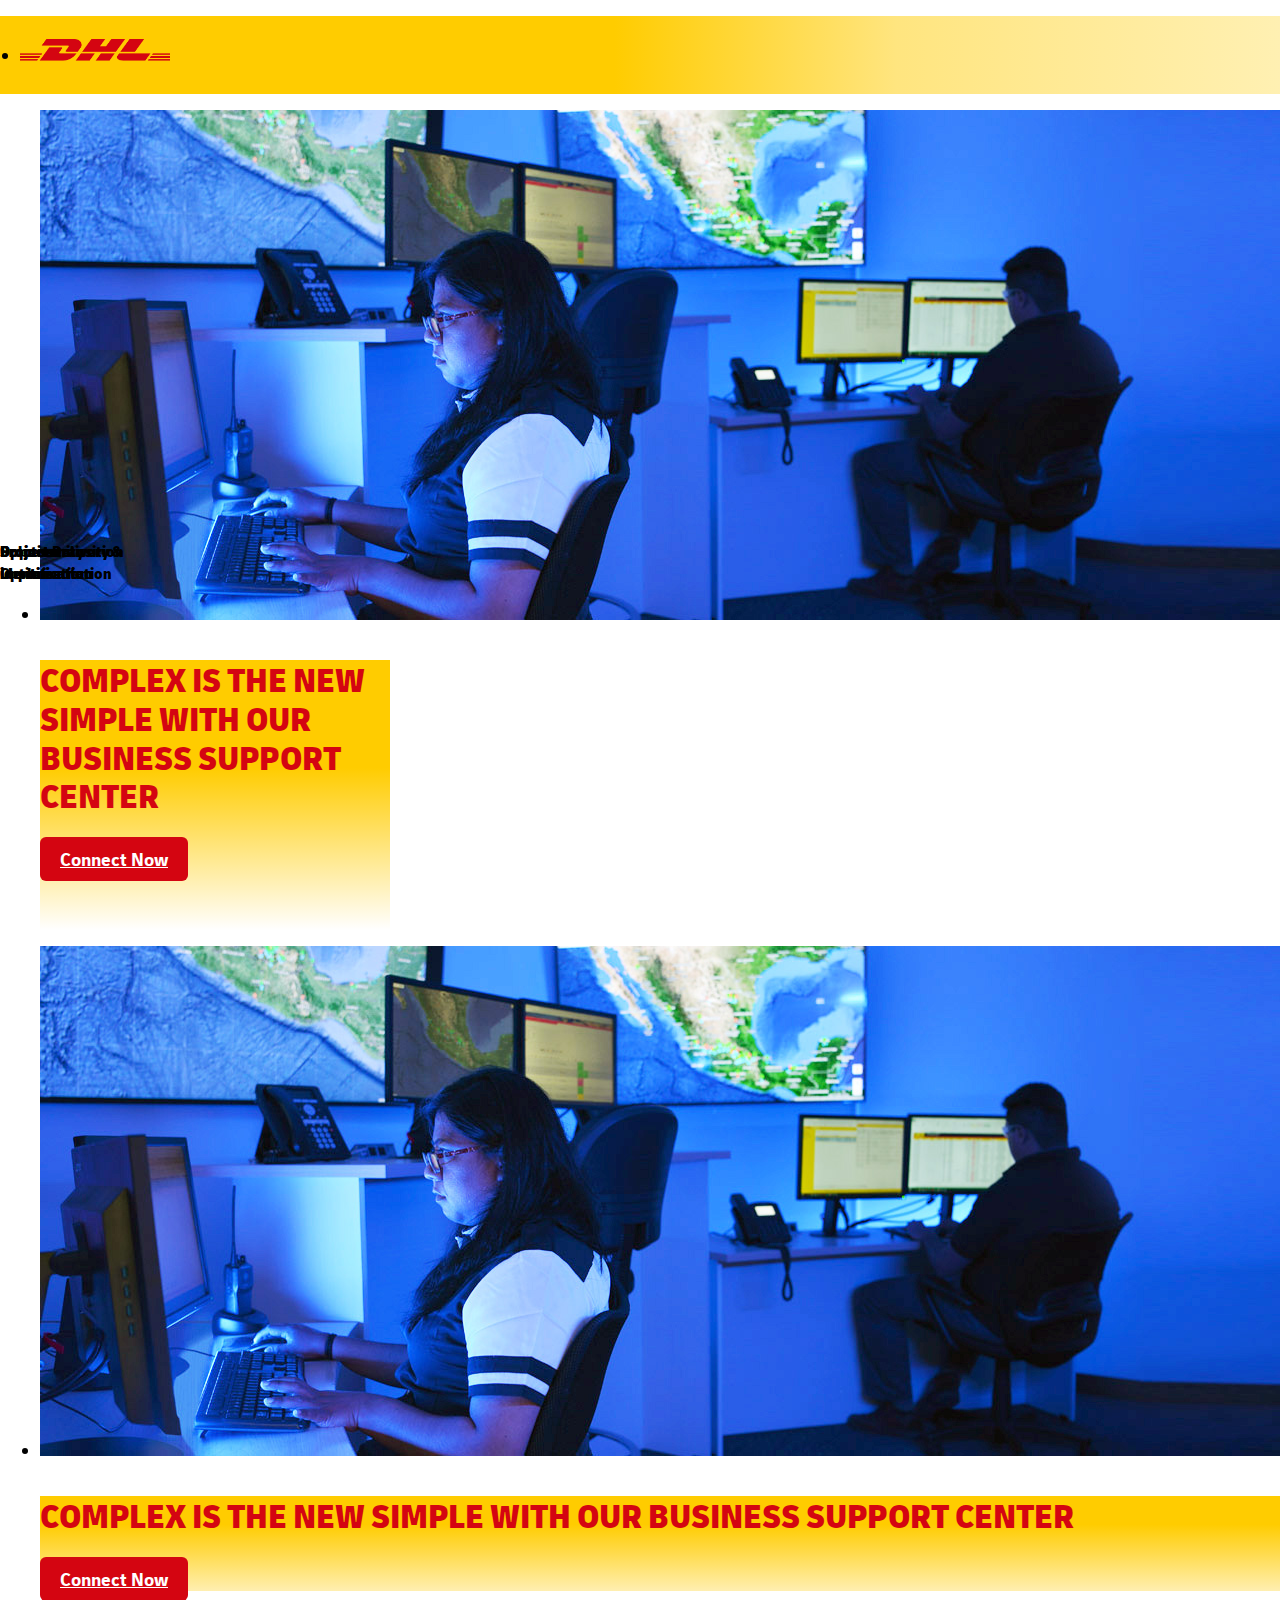
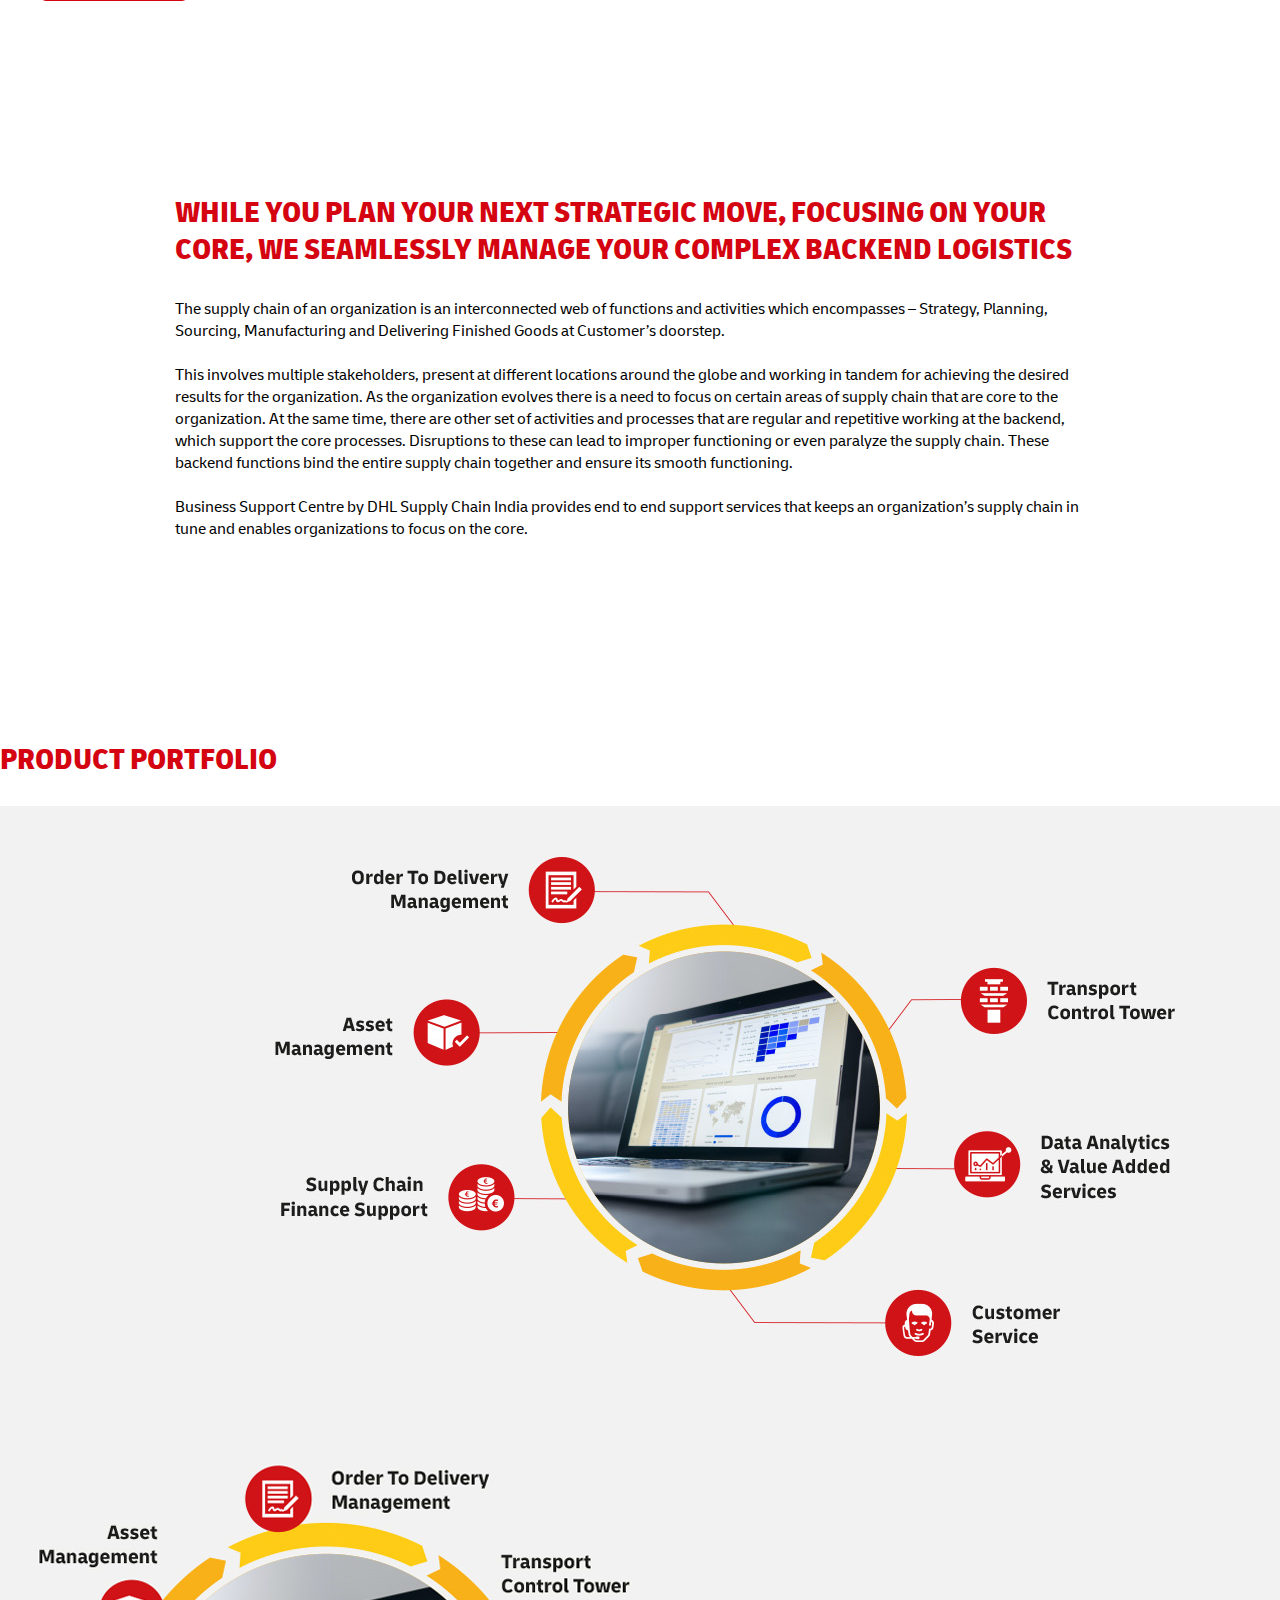
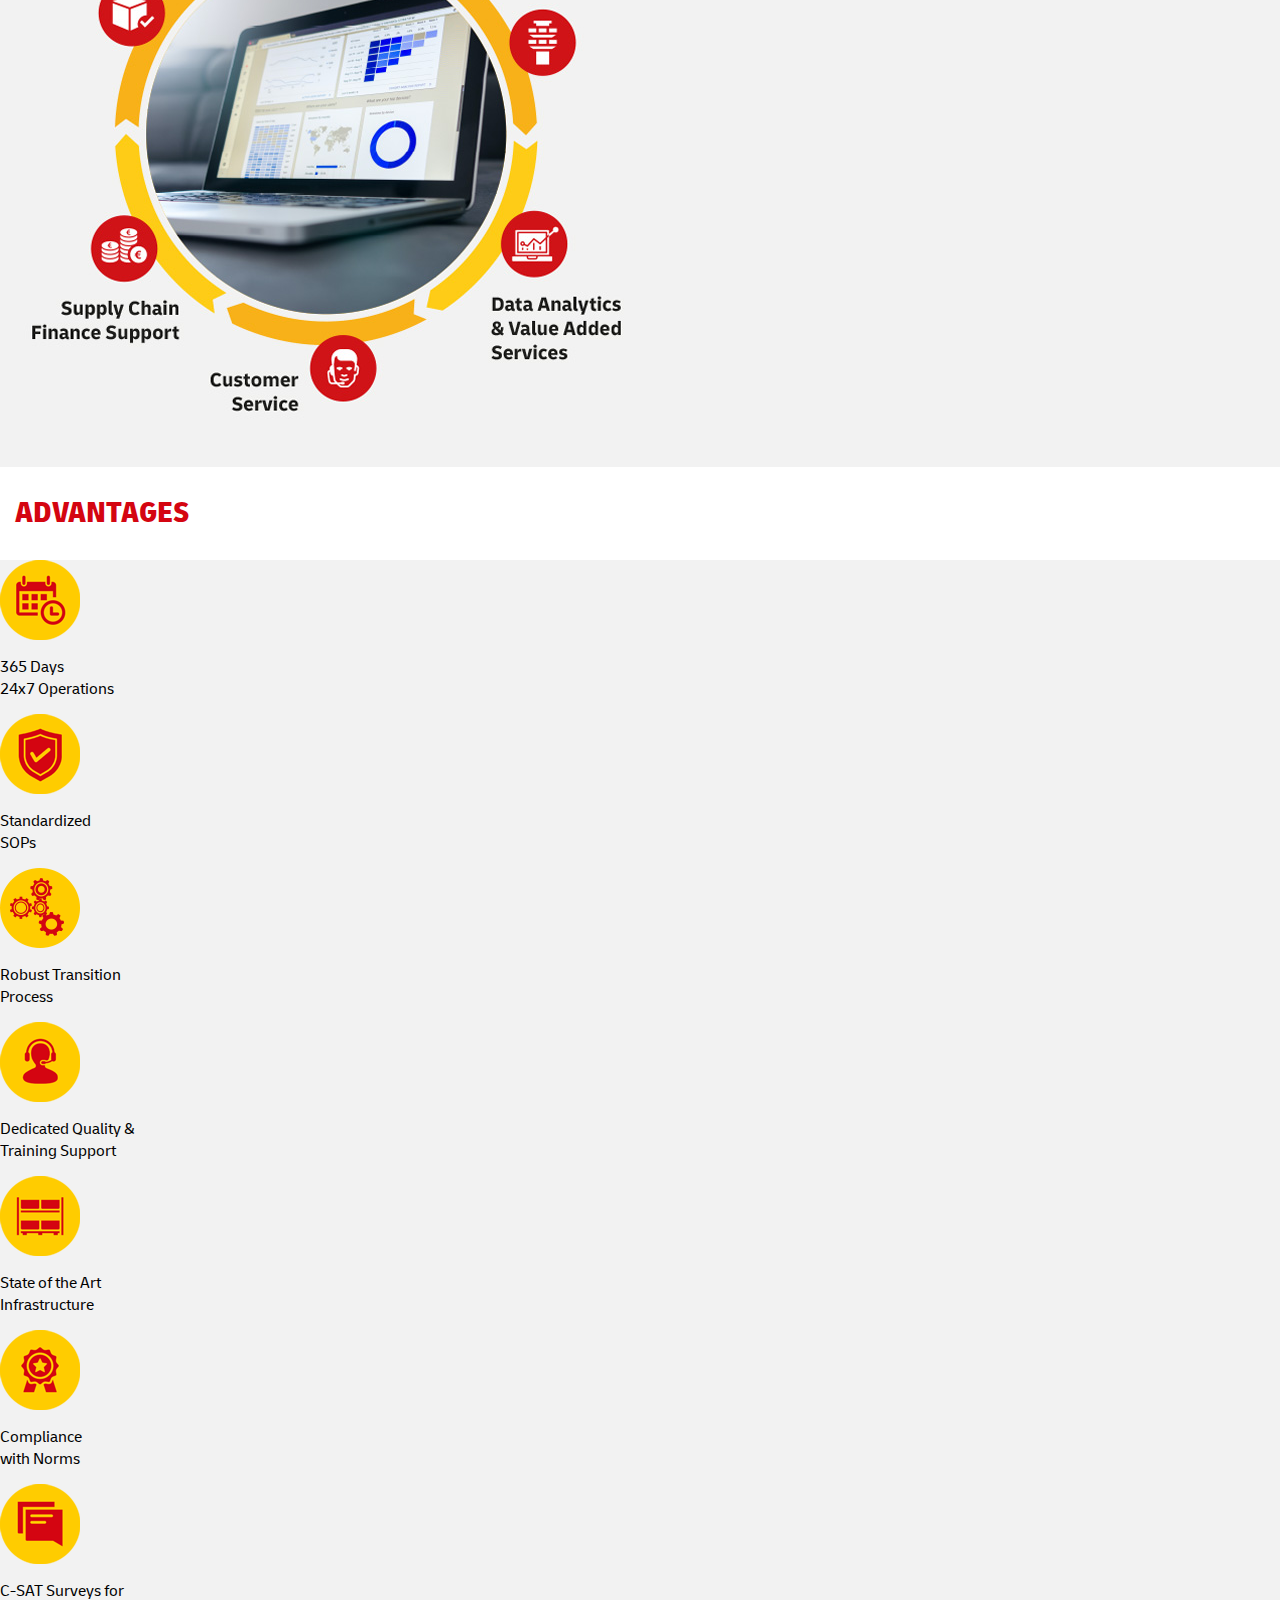
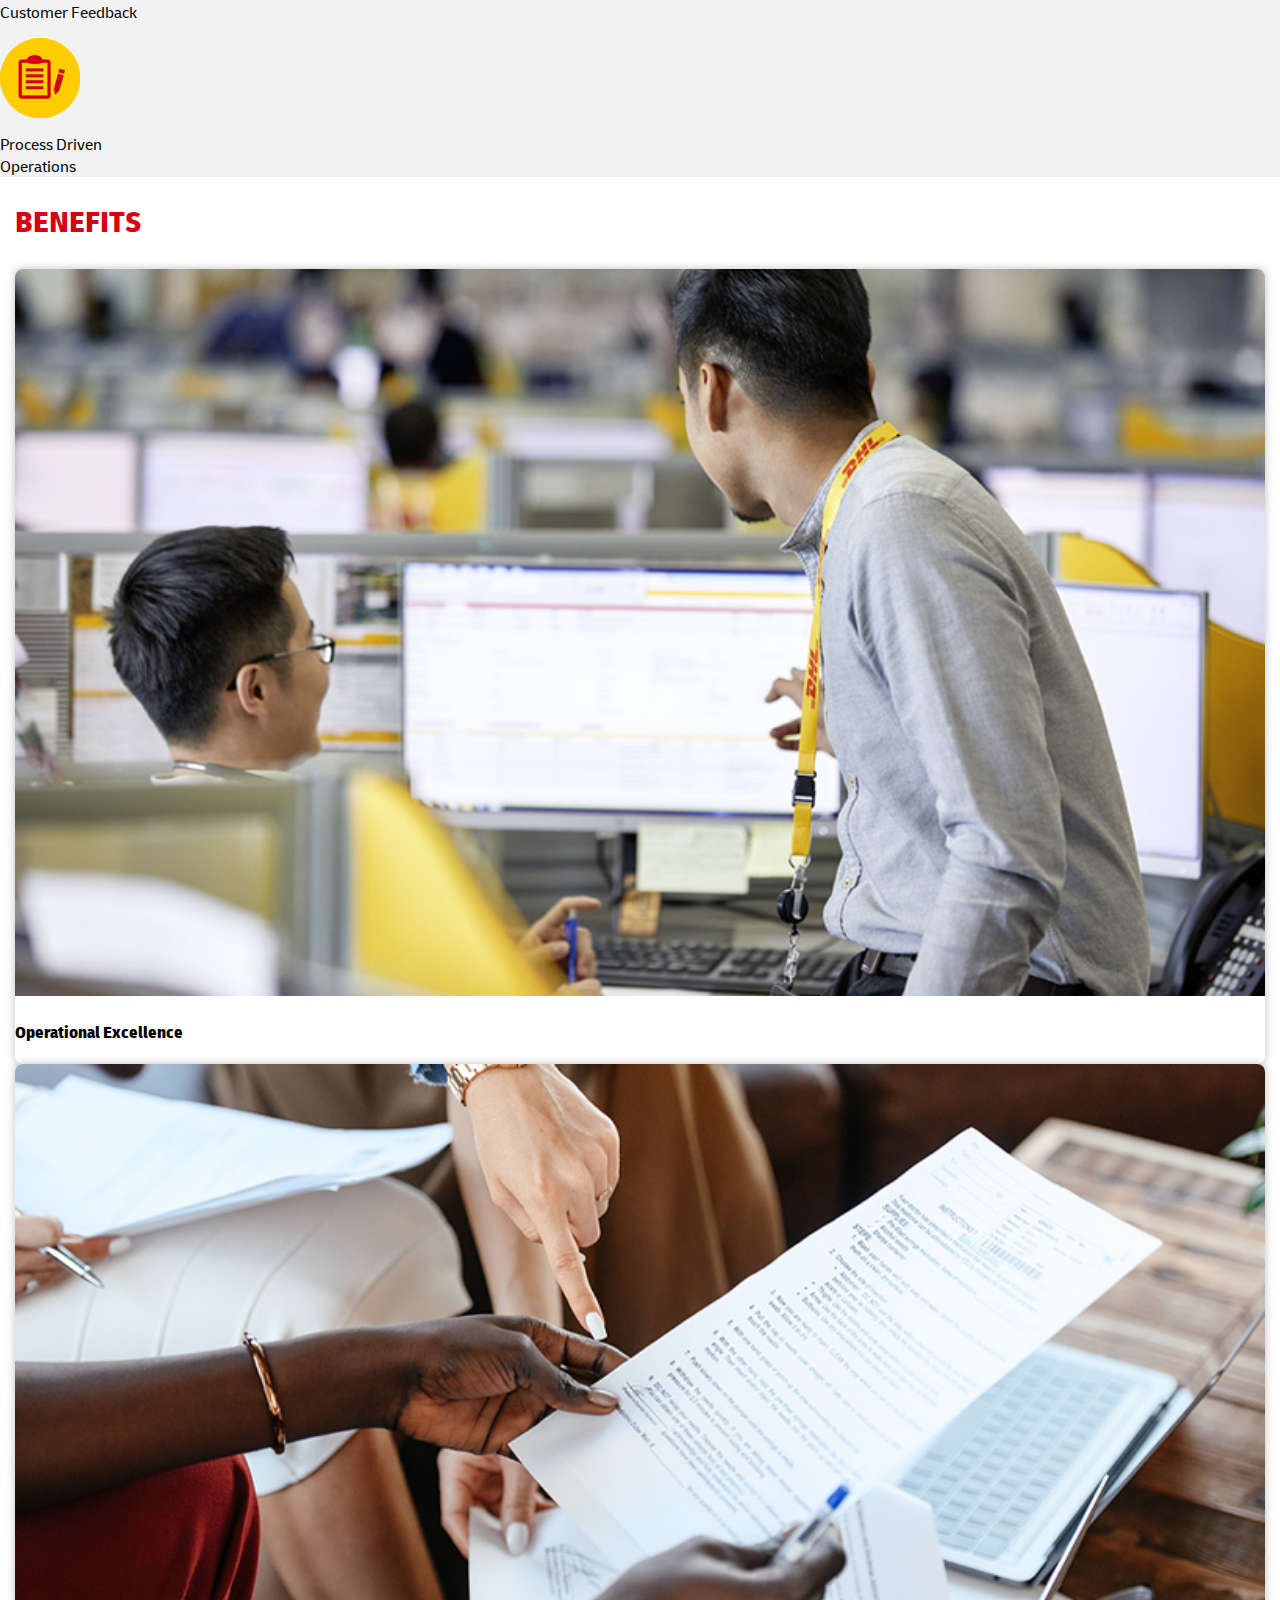
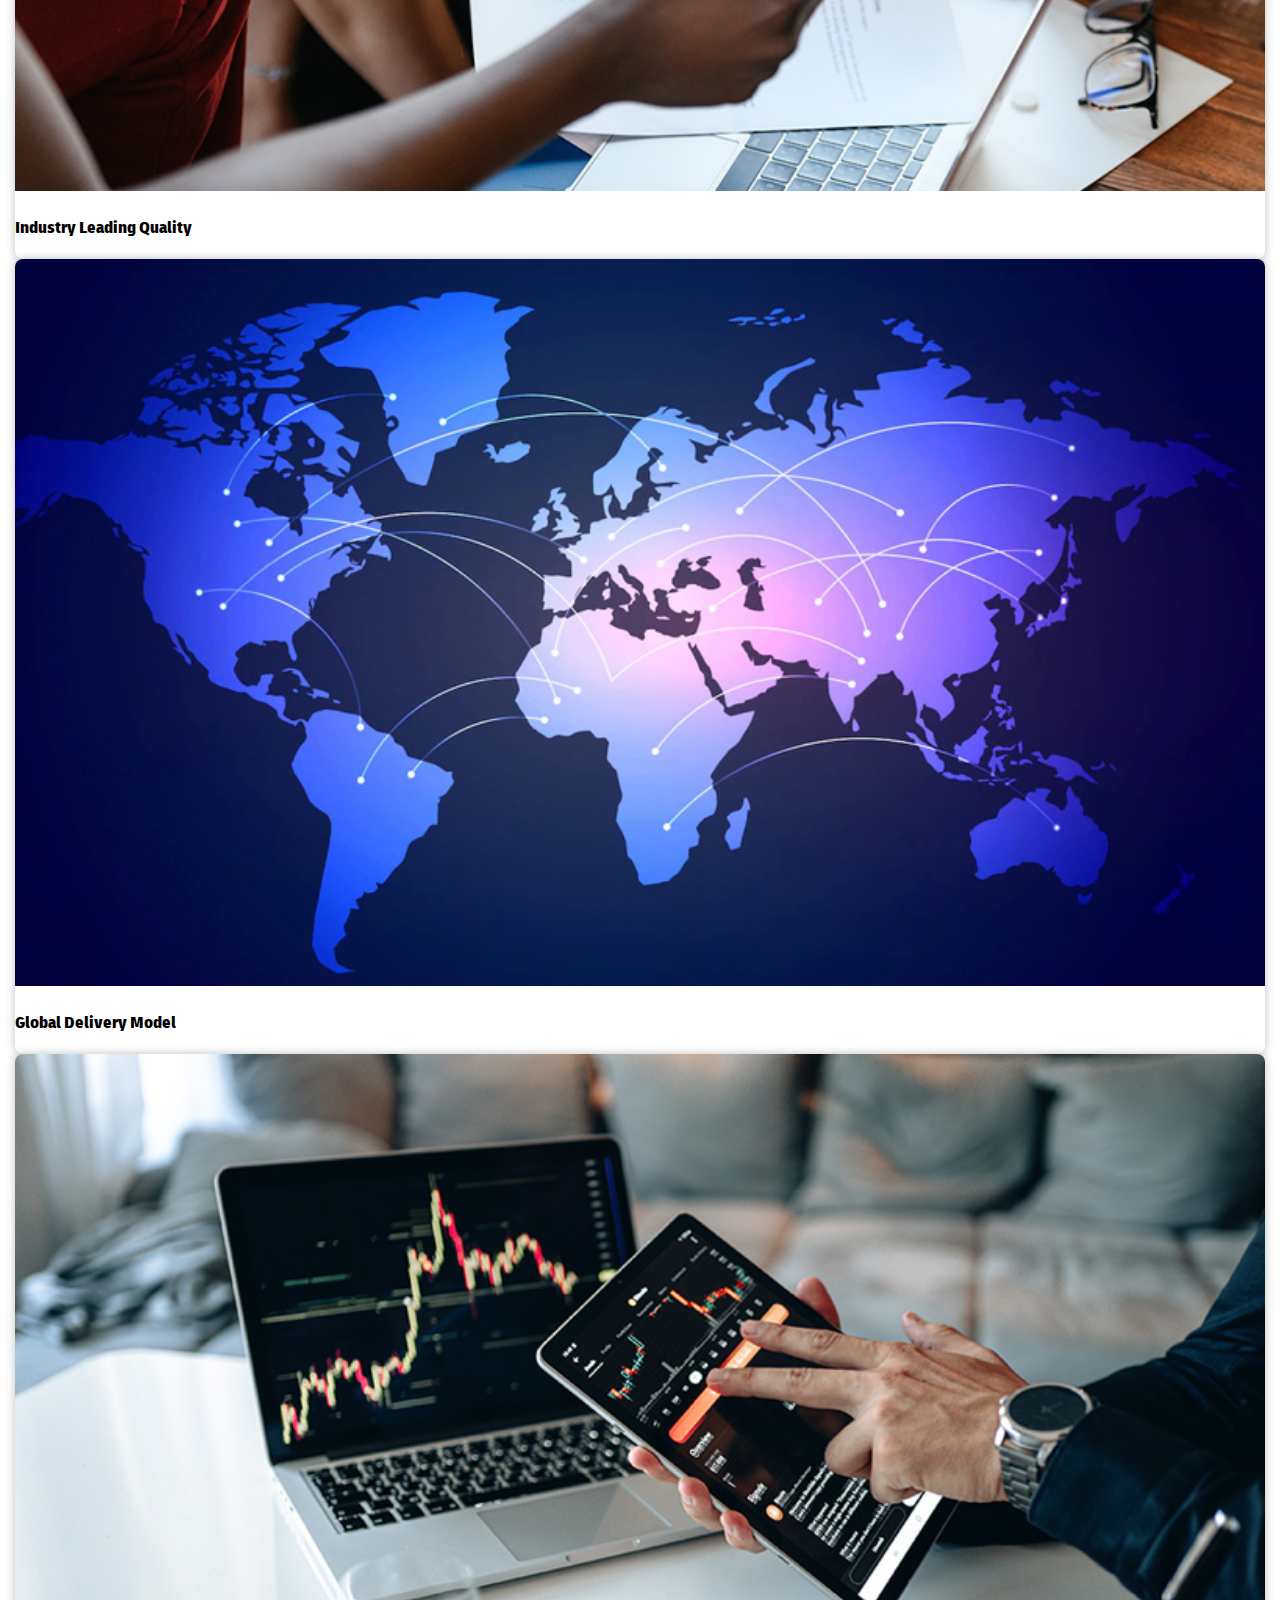
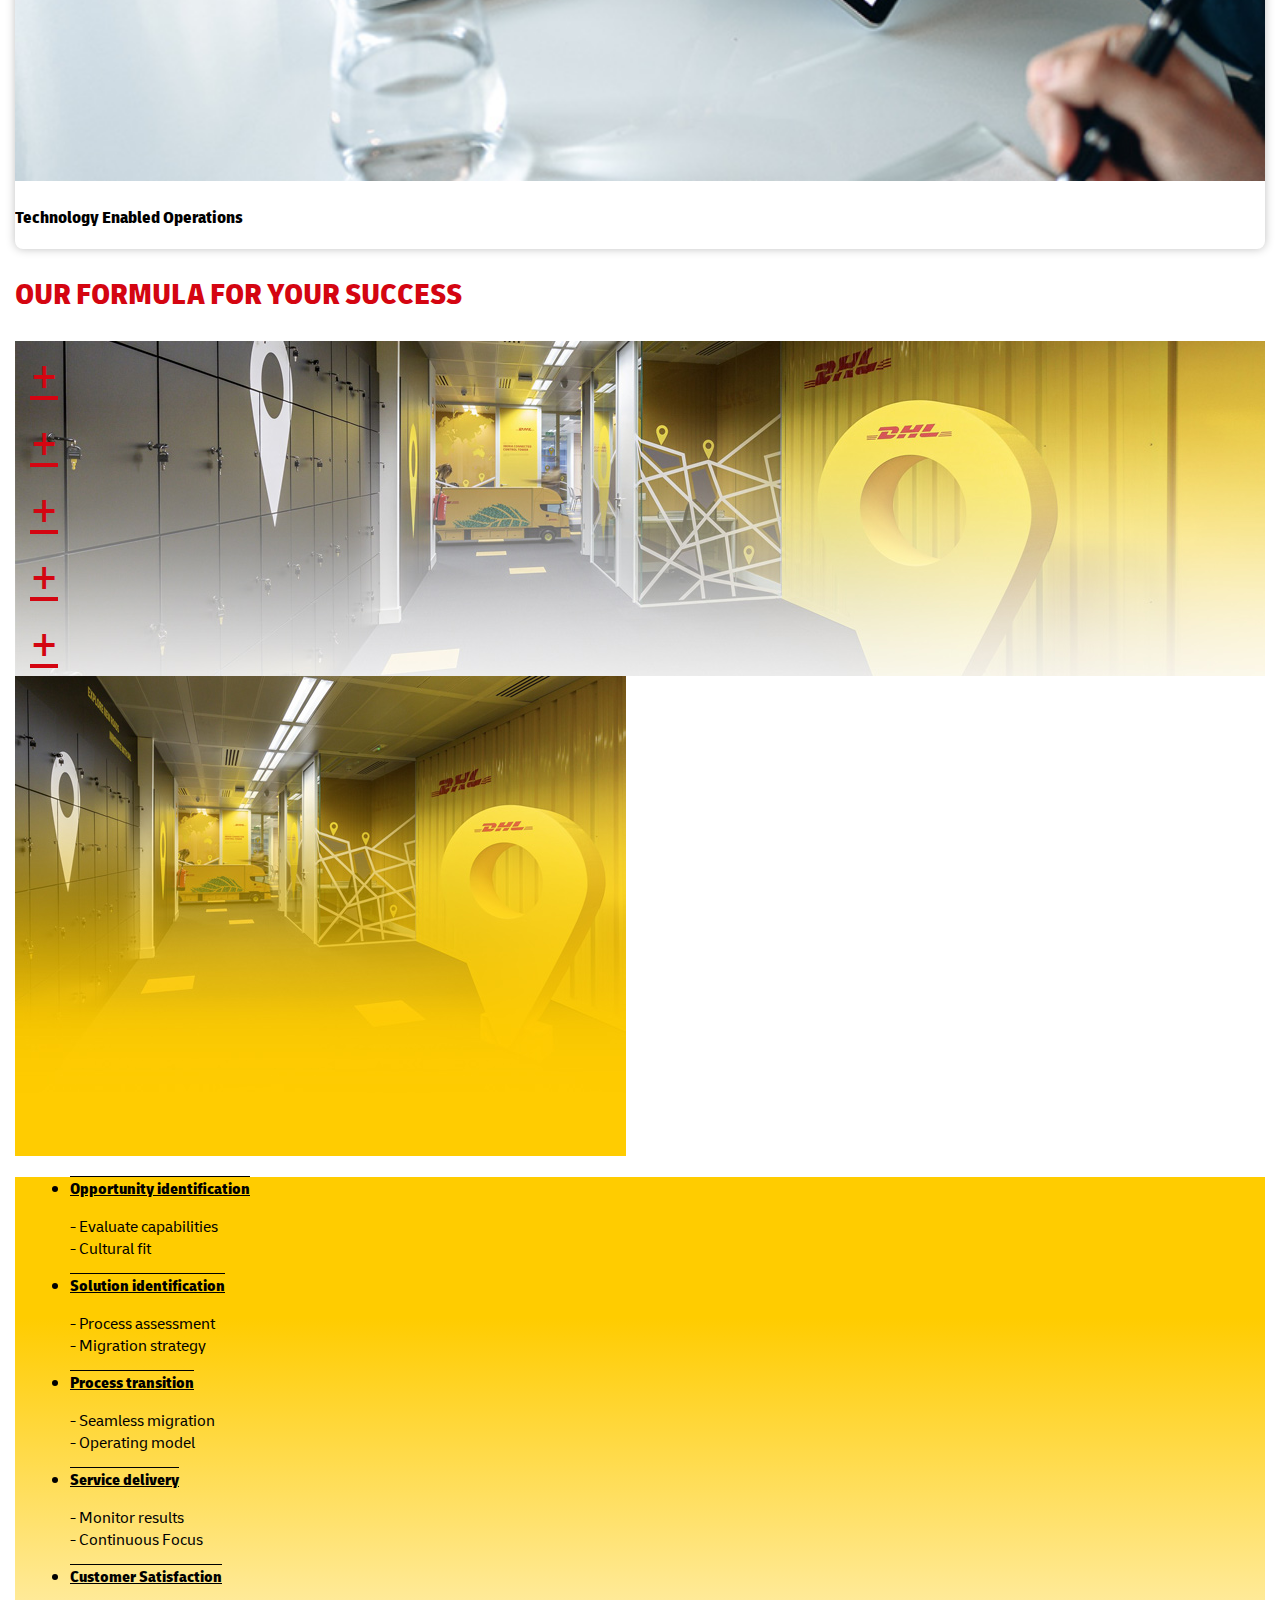
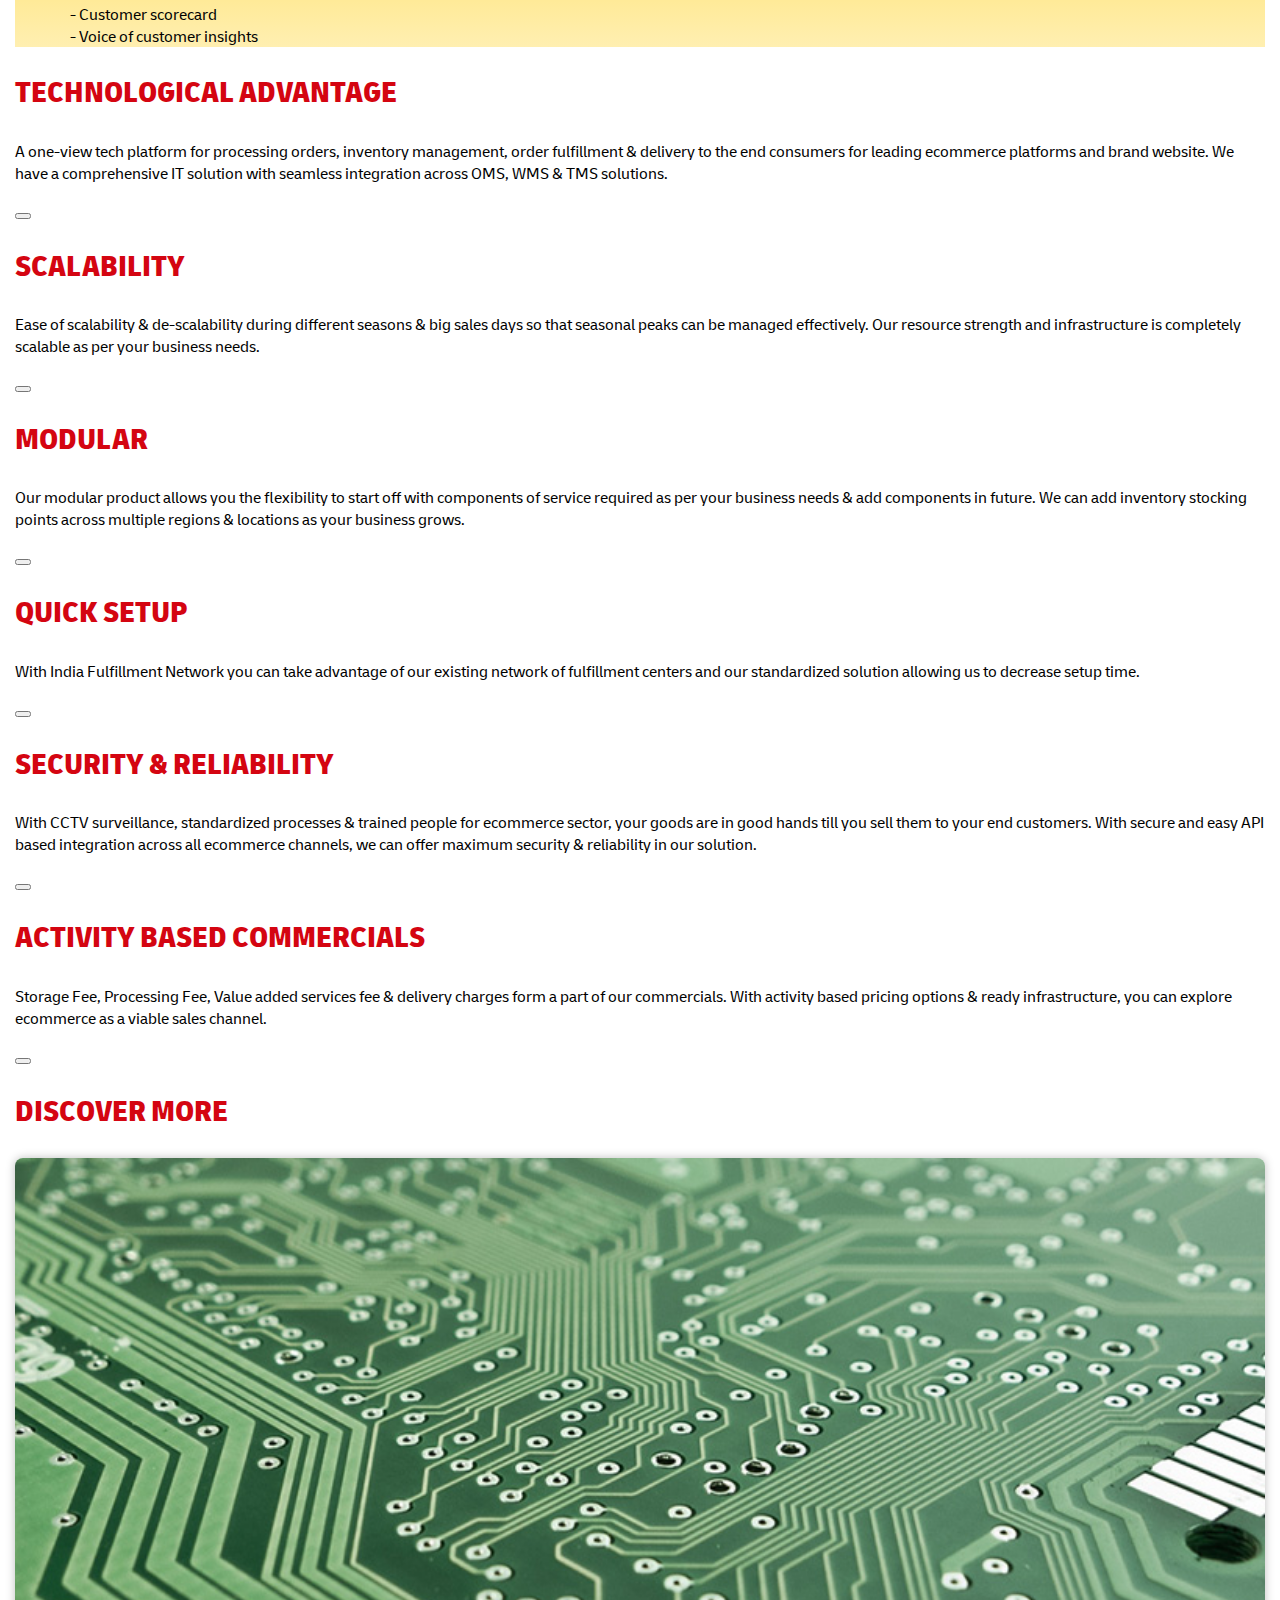
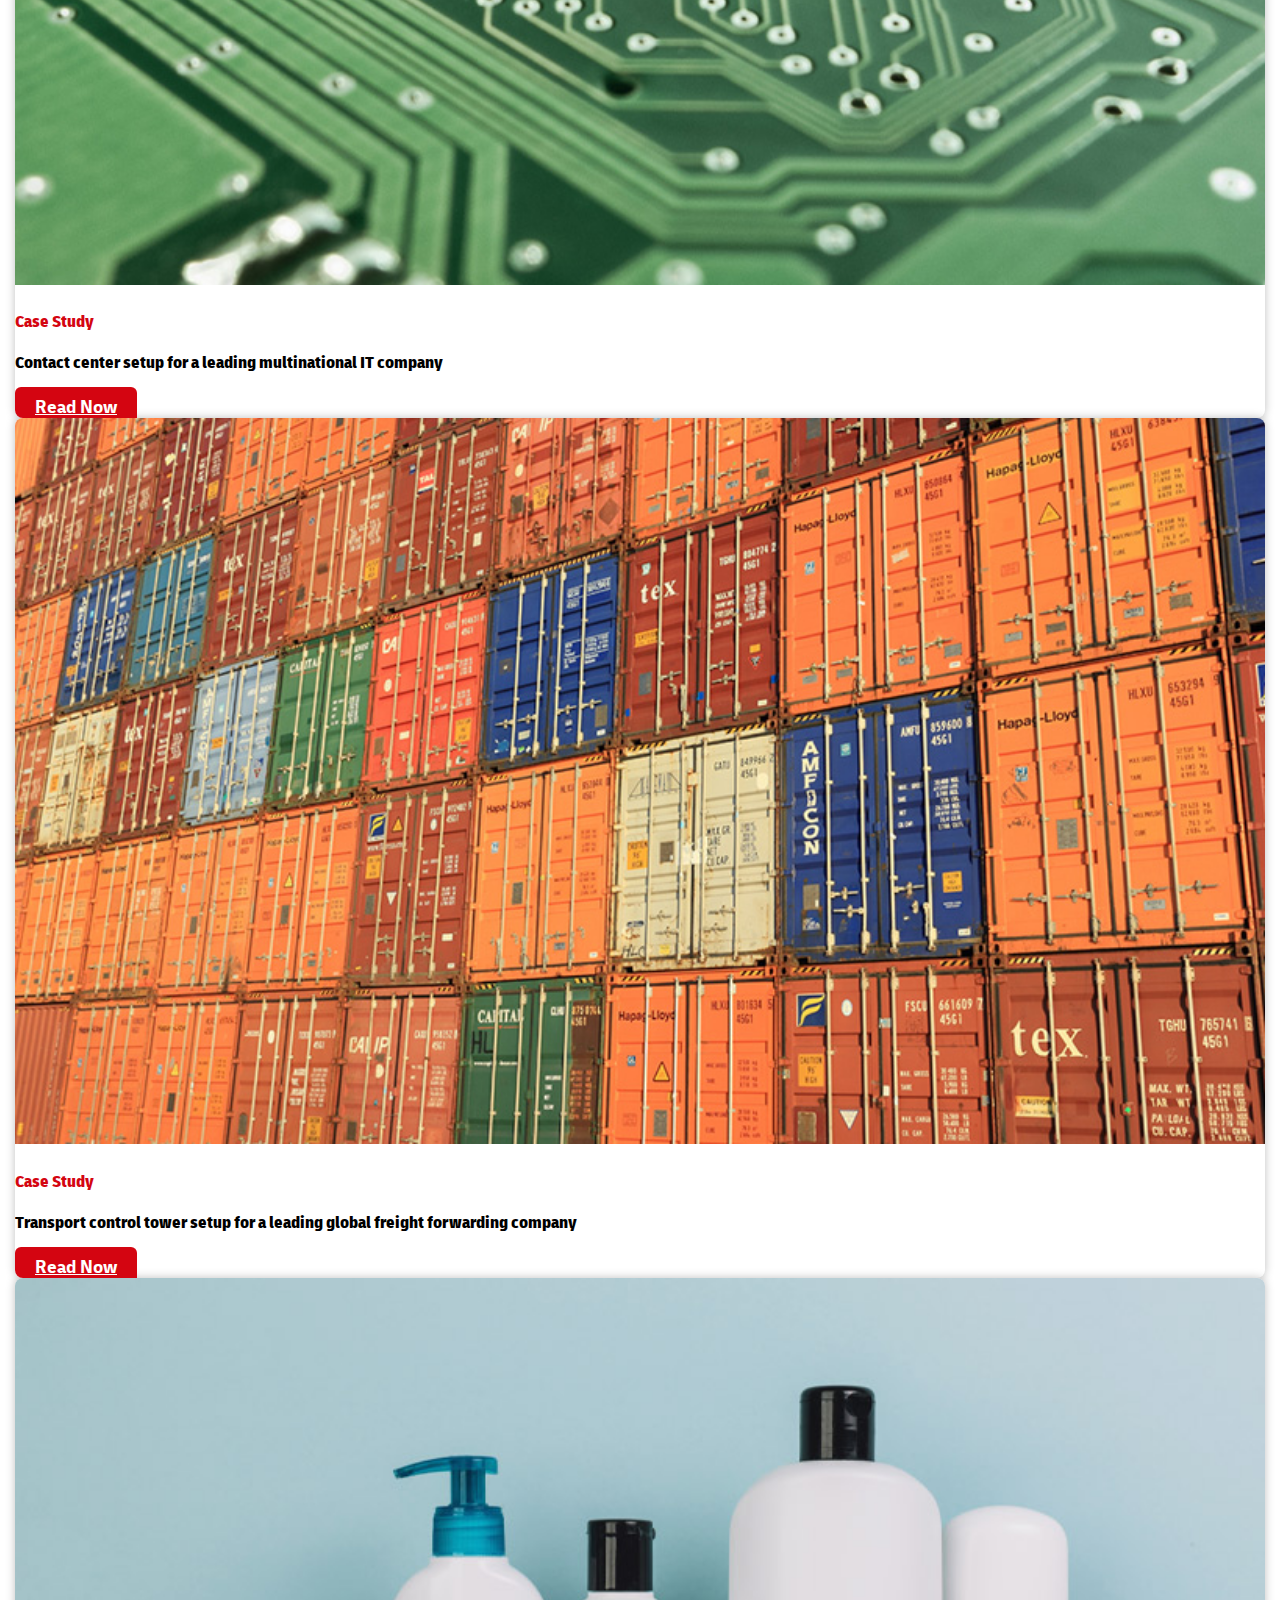
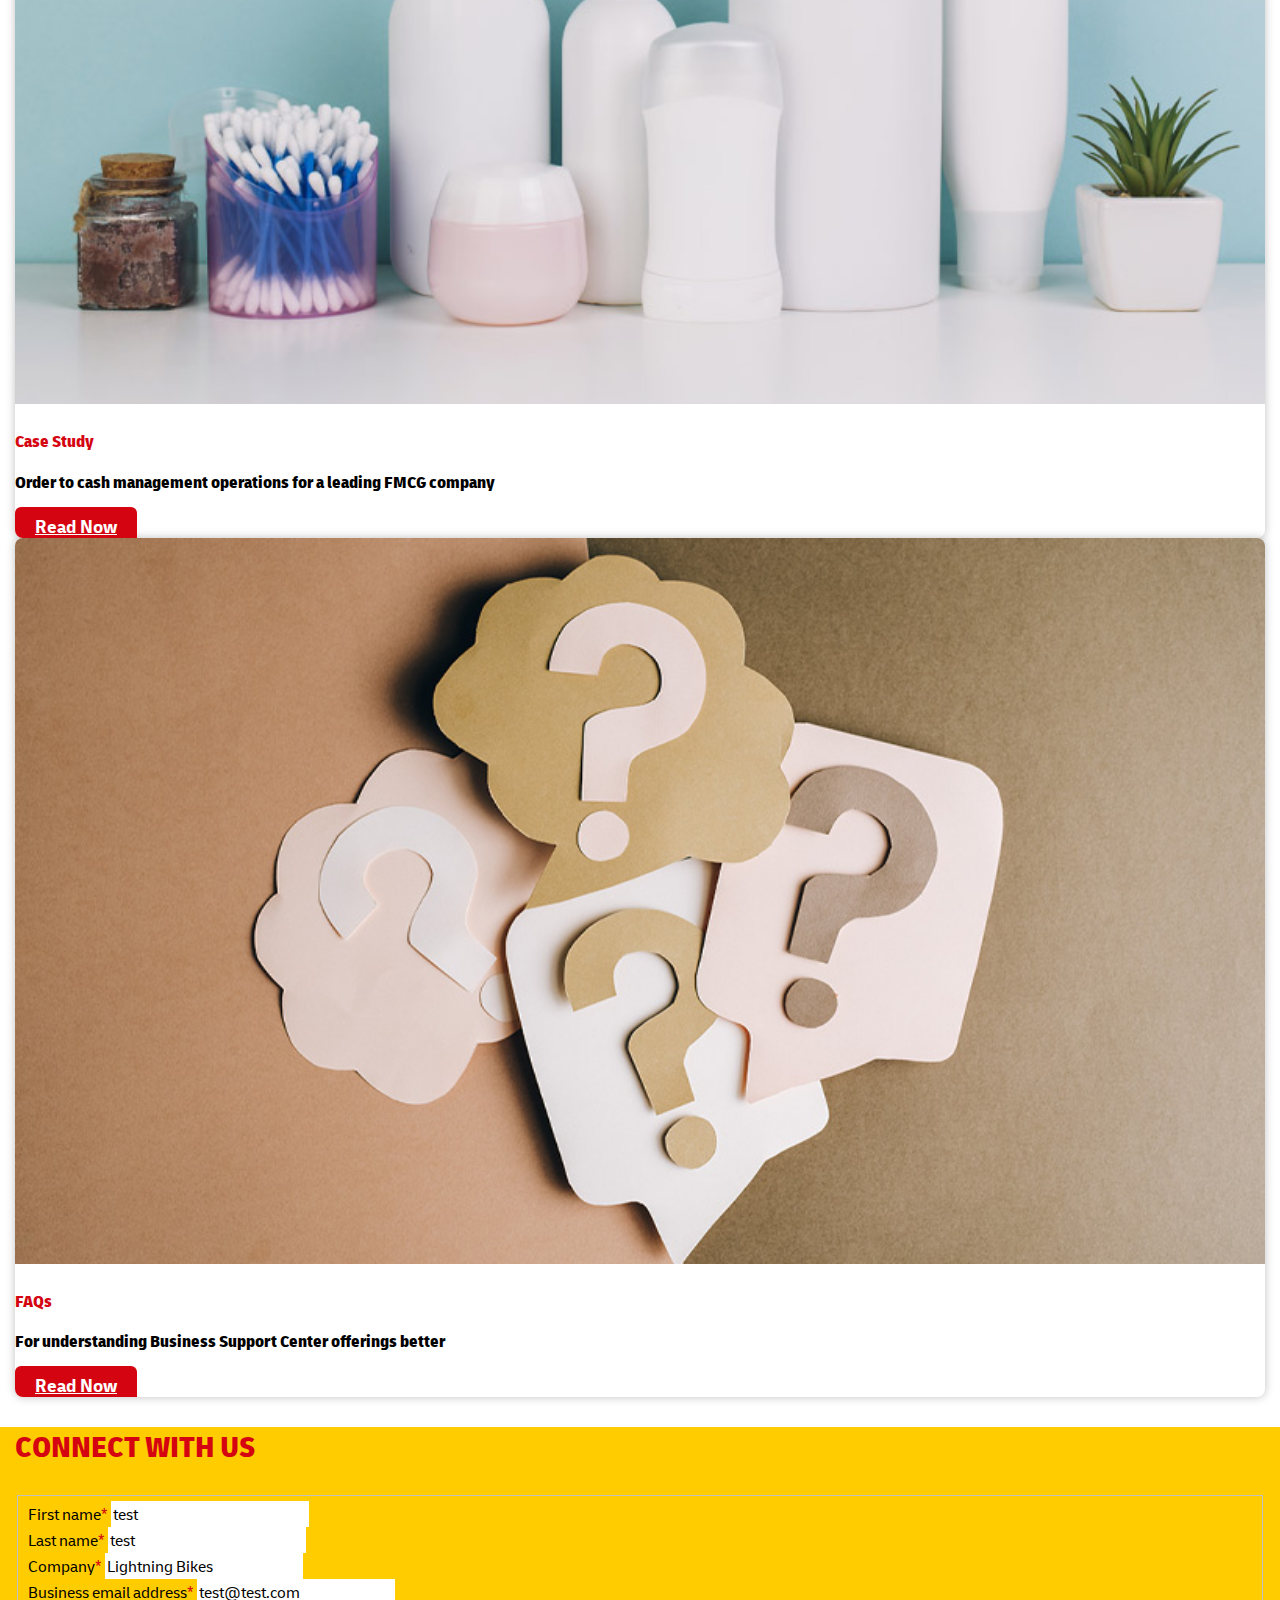
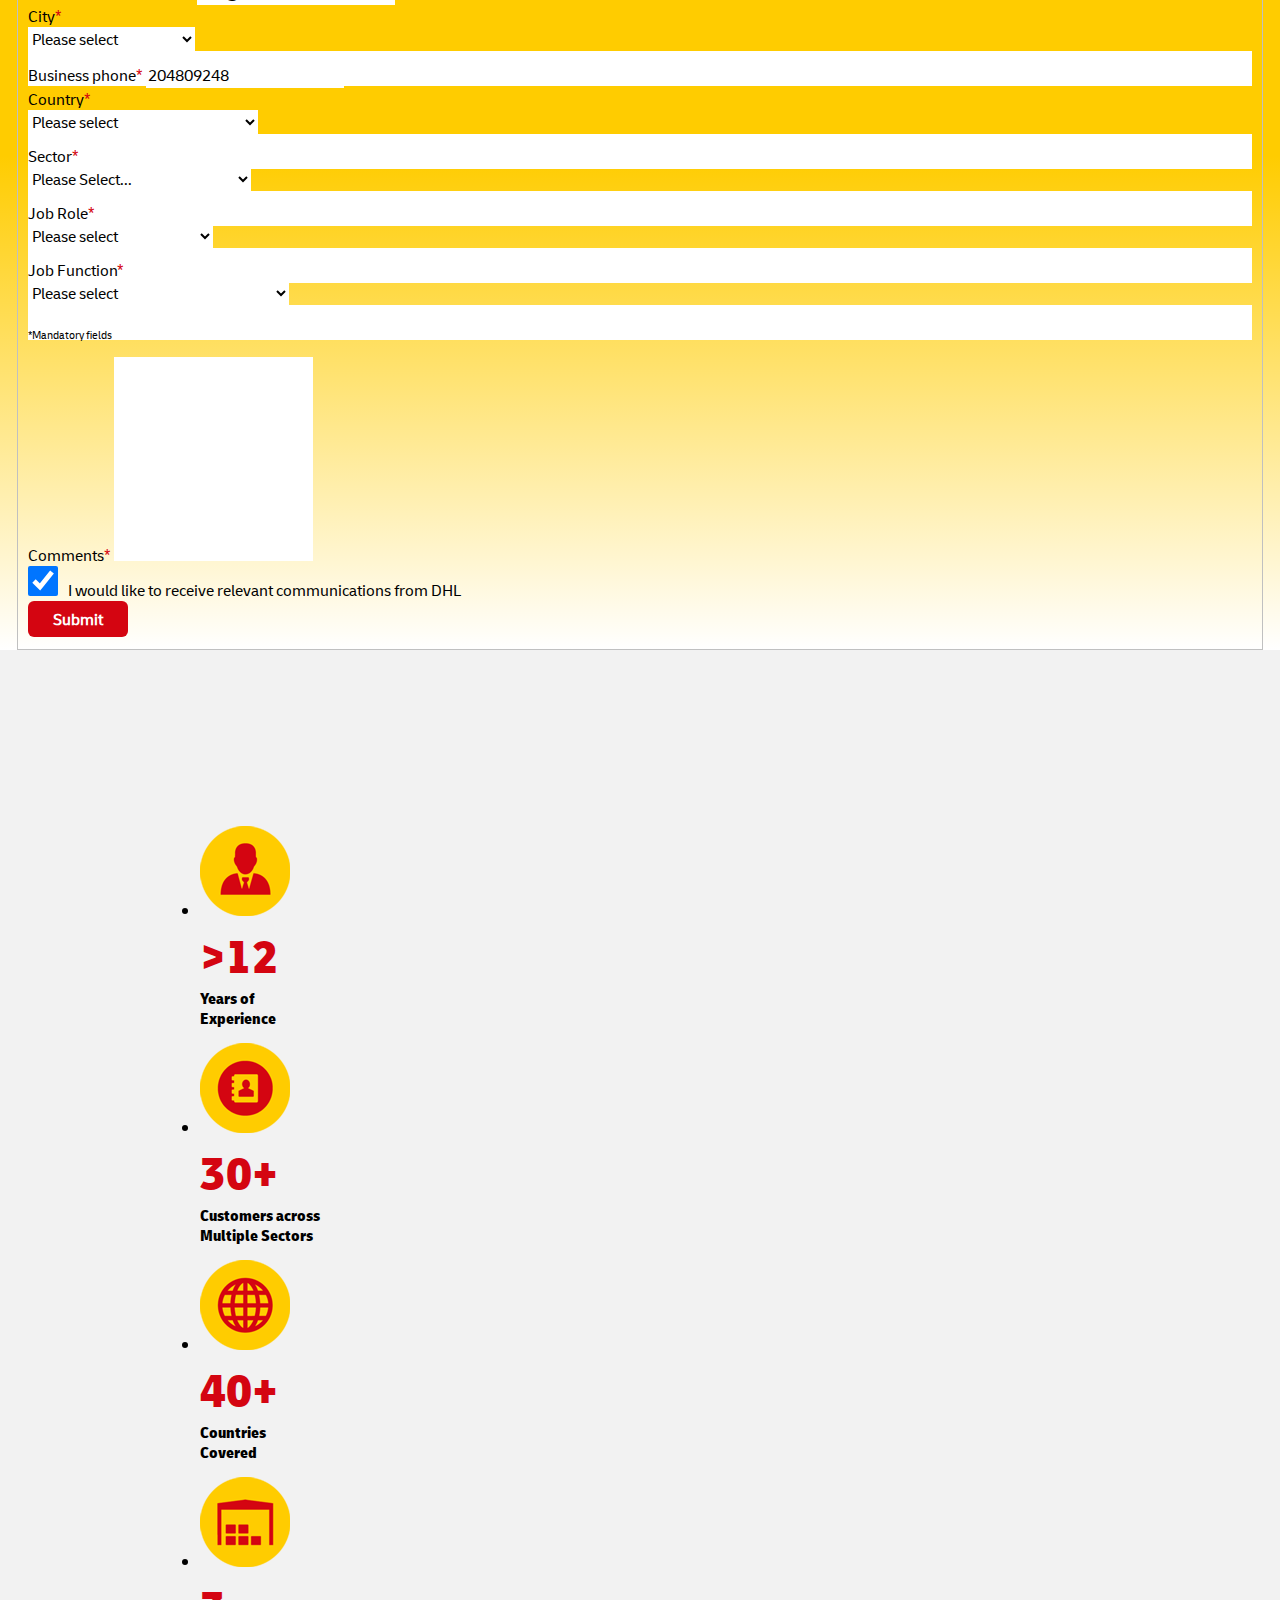
==== commit 0d157b60: "update text to Technology Enabled Operations and remove SOP from Icon text" ====
--- a/index.html
+++ b/index.html
@@ -35,7 +35,7 @@
 	<link rel="stylesheet" href="https://cdn.jsdelivr.net/npm/uikit@3.6.18/dist/css/uikit.min.css" />
 
 	<!-- Stylesheets -->
-	<link rel="stylesheet" href="style.css?v=1" />
+	<link rel="stylesheet" href="style.css?v=2" />
 
 	<!-- Layout fixes -->
 	<style type="text/css">
@@ -80,7 +80,7 @@
 			background:#EB131E;
 		}
 		.bg-yellow{
-			background:linear-gradient(to bottom, #ffcc00 0%,#ffcc00 30%,#ffe57f 79%,#fff0b2 100%);
+			background: linear-gradient(0deg, rgba(255,239,177,0) 0%, rgba(255,204,0,1) 60%, rgba(255,204,0,1) 100%);
 		}
 		@media all and (-ms-high-contrast: none), (-ms-high-contrast: active) {
 			.uk-flex {
@@ -149,8 +149,8 @@
 			            <img src="images/hm-main-ban.jpg" alt="" uk-cover>
 			            <div class="uk-overlay uk-position-right">
 			            	<div class="bg-yellow banner-text banner-width uk-padding">
-				                <p class="title">COMPLEX IS NEW SIMPLE WITH OUR BUSINESS SUPPORT CENTER</p>
-				                <p>&nbsp;</p>
+				                <p class="title">COMPLEX IS THE NEW SIMPLE WITH OUR BUSINESS SUPPORT CENTER</p>
+				                <a class="hub-btn uk-inline-block" href="#form" uk-scroll>Connect Now</a><p>&nbsp;</p><p>&nbsp;</p>
 				            </div>
 			            </div>
 			        </li>
@@ -165,8 +165,9 @@
 			    <ul class="uk-slider-items uk-child-width-1-1">
 			        <li>
 			            <div><img src="images/hm-main-ban.jpg" alt="" class="">
-		            	<div class="bg-yellow banner-text uk-padding">
-				            <p class="title">COMPLEX IS NEW SIMPLE WITH OUR BUSINESS SUPPORT CENTER</p>
+		            	<div class="bg-yellow-solid banner-text uk-padding">
+				            <p class="title">COMPLEX IS THE NEW SIMPLE WITH OUR BUSINESS SUPPORT CENTER</p>
+				            <a class="hub-btn uk-inline-block" href="#form" uk-scroll>Connect Now</a>
 			            </div>
 			            </div>
 			        </li>
@@ -181,8 +182,13 @@
 	<section class="uk-section uk-padding-remove-bottom" id="focus">
 		<div class="uk-container uk-padding-remove-top uk-padding-remove-bottom">
 			<div class="uk-padding-large uk-padding-remove-top uk-padding-remove-bottom small-padding-on-mobile">
-				<h2 class="uk-text-uppercase uk-text-center title-small-text">YOU FOCUS ON CORE WHILE WE SEAMLESSLY MANAGE<br>YOUR COMPLEX BACKEND LOGITICS SERVICES</h2>
-				<p class="uk-text-center uk-margin-remove-bottom">As logistics becomes increasingly digitalized, companies feel pressure to continue focusing on quality service, while leveraging analytics to transform their offering. Today, consumers are looking for an omni-channel experience and they expect on time, reliable and complete delivery of their products and services. DHL can answer business needs by not only providing an offering which helps consistently deliver quality care but also, the tools to continuously improve.</p>
+				<h2 class="uk-text-uppercase uk-text-center title-small-text">WHILE YOU PLAN YOUR NEXT STRATEGIC MOVE, FOCUSING ON YOUR CORE, 
+WE SEAMLESSLY MANAGE YOUR COMPLEX BACKEND LOGISTICS</h2>
+				<p class="uk-text-center uk-margin-remove-bottom">The supply chain of an organization is an interconnected web of functions and activities which encompasses – Strategy, Planning, Sourcing, Manufacturing and Delivering Finished Goods at Customer’s doorstep.<br><br>
+
+This involves multiple stakeholders, present at different locations around the globe and working in tandem for achieving the desired results for the organization. As the organization evolves there is a need to focus on certain areas of supply chain that are core to the organization. At the same time, there are other set of activities and processes that are regular and repetitive working at the backend, which support the core processes. Disruptions to these can lead to improper functioning or even paralyze the supply chain. These backend functions bind the entire supply chain together and ensure its smooth functioning.<br><br>
+
+Business Support Centre by DHL Supply Chain India provides end to end support services that keeps an organization’s supply chain in tune and enables organizations to focus on the core.</p>
 			</div>
 	</section>
 
@@ -201,51 +207,51 @@
 			<div class="uk-child-width-1-2 uk-child-width-1-4@s uk-grid-small uk-text-center uk-flex-center uk-margin-left uk-margin-right uk-remove-padding-left" uk-grid>
 				<div class="black-text uk-text-center uk-margin-bottom uk-margin-top remove-padding-left">
 					<div>
-						<img src="images/icons-advantages-24x7.png">
-					</div>
-					<p class="uk-text-center uk-padding-small uk-padding-remove-top">365 Days, 24x7 Operations</p>
+						<img src="images/icons-advantages-24x7.png" class="icon-adv">
+					</div>
+					<p class="uk-text-center uk-padding-small uk-padding-remove-top">365 Days<br>24x7 Operations</p>
 				</div>
 				<div class="black-text uk-text-center uk-margin-bottom uk-margin-top remove-padding-left">
 					<div>
-						<img src="images/icons-advantages-SOPs.png">
-					</div>
-					<p class="uk-text-center uk-padding-small uk-padding-remove-top">Standardized SOPs</p>
+						<img src="images/icons-advantages-SOPs.png" class="icon-adv">
+					</div>
+					<p class="uk-text-center uk-padding-small uk-padding-remove-top">Standardized<br>SOPs</p>
 				</div>
 				<div class="black-text uk-text-center uk-margin-bottom uk-margin-top remove-padding-left">
 					<div>
-						<img src="images/icons-advantages-robust.png">
-					</div>
-					<p class="uk-text-center uk-padding-small uk-padding-remove-top">Robust transition process</p>
+						<img src="images/icons-advantages-robust.png" class="icon-adv">
+					</div>
+					<p class="uk-text-center uk-padding-small uk-padding-remove-top">Robust Transition<br>Process</p>
 				</div>
 				<div class="black-text uk-text-center uk-margin-bottom uk-margin-top remove-padding-left">
 					<div>
-						<img src="images/icons-advantages-training-support.png">
-					</div>
-					<p class="uk-text-center uk-padding-small uk-padding-remove-top">Dedicated Quality & training support</p>
+						<img src="images/icons-advantages-training-support.png" class="icon-adv">
+					</div>
+					<p class="uk-text-center uk-padding-small uk-padding-remove-top">Dedicated Quality &<br>Training Support</p>
 				</div>
 				<div class="black-text uk-text-center uk-margin-bottom uk-margin-top remove-padding-left">
 					<div>
-						<img src="images/icons-advantages-stateoftheart.png">
-					</div>
-					<p class="uk-text-center uk-padding-small uk-padding-remove-top">State of the art infrastructure</p>
+						<img src="images/icons-advantages-stateoftheart.png" class="icon-adv">
+					</div>
+					<p class="uk-text-center uk-padding-small uk-padding-remove-top">State of the Art<br>Infrastructure</p>
 				</div>
 				<div class="black-text uk-text-center uk-margin-bottom uk-margin-top remove-padding-left">
 					<div>
-						<img src="images/icons-advantages-compliance.png">
-					</div>
-					<p class="uk-text-center uk-padding-small uk-padding-remove-top">Compliance with safety norms</p>
+						<img src="images/icons-advantages-compliance.png" class="icon-adv">
+					</div>
+					<p class="uk-text-center uk-padding-small uk-padding-remove-top">Compliance <br>with Norms</p>
 				</div>
 				<div class="black-text uk-text-center uk-margin-bottom uk-margin-top remove-padding-left">
 					<div>
-						<img src="images/icons-advantages-feedback.png">
-					</div>
-					<p class="uk-text-center uk-padding-small uk-padding-remove-top">C-SAT surveys for customer feedback</p>
+						<img src="images/icons-advantages-feedback.png" class="icon-adv">
+					</div>
+					<p class="uk-text-center uk-padding-small uk-padding-remove-top">C-SAT Surveys for<br>Customer Feedback</p>
 				</div>
 				<div class="black-text uk-text-center uk-margin-bottom uk-margin-top remove-padding-left">
 					<div>
-						<img src="images/icons-advantages-process.png">
-					</div>
-					<p class="uk-text-center uk-padding-small uk-padding-remove-top">Process driven operations</p>
+						<img src="images/icons-advantages-process.png" class="icon-adv">
+					</div>
+					<p class="uk-text-center uk-padding-small uk-padding-remove-top">Process Driven<br>Operations</p>
 				</div>
 			</div>
 		</div>
@@ -291,7 +297,7 @@
 							<img src="images/case-studies-technology.jpg" alt="">
 						</div>
 						<div class="uk-card-body uk-flex uk-flex-column uk-height-1-1">
-							<h4 class="black-text uk-margin-remove">Enabling Technology</h4>
+							<h4 class="black-text uk-margin-remove">Technology Enabled Operations</h4>
 						</div>
 					</div>
 				</div>
@@ -301,12 +307,11 @@
 
 	<section class="uk-section uk-padding-remove-bottom">
 		<div class="uk-container">
-			<h2 class="uk-text-uppercase uk-text-center">Rigor at Every Stage</h2>
+			<h2 class="uk-text-uppercase uk-text-center">Our Formula For your Success</h2>
 
         	<div class="uk-grid uk-child-width-1-5@s uk-visible@s uk-background-cover uk-height-large uk-container uk-margin-medium-top h-accordion" style="background-image: url(images/img-fulfillment-network_whtgradient.jpg);">
         		<div class="uk-height-1-1 uk-inline h-accordion-item">
         			<div class="uk-padding-small bottom-third">
-	        			<div class="number black-text uk-text-bold">01</div>
 	        			<div class="title black-text condensed-text uk-text-uppercase">Opportunity identification</div>
 						<p class="uk-margin-left">- Evaluate capabilities</br>
 						- Cultural fit</p>
@@ -317,7 +322,6 @@
         		</div>
         		<div class="uk-divider-vertical uk-height-1-1 uk-inline h-accordion-item">
         			<div class="uk-padding-small bottom-third">
-	        			<div class="number black-text uk-text-bold">02</div>
 	        			<div class="title black-text condensed-text uk-text-uppercase">Solution identification</div>
 						<p class="uk-margin-left">- Process assessment</br>
 						- Migration strategy</p>
@@ -329,7 +333,6 @@
         		</div>
         		<div class="uk-divider-vertical uk-height-1-1 uk-inline h-accordion-item">
         			<div class="uk-padding-small bottom-third">
-	        			<div class="number black-text uk-text-bold">03</div>
 	        			<div class="title black-text condensed-text uk-text-uppercase">Process transition</div>
 						<p class="uk-margin-left">- Seamless migration</br>
 						- Operating model</p>
@@ -341,10 +344,9 @@
         		</div>
         		<div class="uk-divider-vertical uk-height-1-1 uk-inline h-accordion-item">
         			<div class="uk-padding-small bottom-third">
-	        			<div class="number black-text uk-text-bold">04</div>
-	        			<div class="title black-text condensed-text uk-text-uppercase">Service delivery</div>
+	        			<div class="title black-text condensed-text uk-text-uppercase">Project Delivery & Implementation</div>
 						<p class="uk-margin-left">- Monitor results</br>
-						- Continuous Focus</p>
+						- Continuous focus</p>
 
 	        		</div>
 	        		<div class="expand uk-position-bottom-left uk-padding-small">
@@ -353,8 +355,7 @@
         		</div>
         		<div class="uk-divider-vertical uk-height-1-1 uk-inline h-accordion-item">
         			<div class="uk-padding-small bottom-third">
-	        			<div class="number black-text uk-text-bold">05</div>
-	        			<div class="title black-text condensed-text uk-text-uppercase">Customer Satisfaction</div>
+	        			<div class="title black-text condensed-text uk-text-uppercase">Project Optimisation</div>
 						<p class="uk-margin-left">- Customer scorecard</br>
 						- Voice of customer insights</p>
 
@@ -371,14 +372,14 @@
 				<div class="uk-width-1-3@s uk-width-1-1@s uk-padding-small uk-padding-remove-left">
 			        <ul class="uk-margin-left" uk-accordion="collapsible: false" uk-switcher="connect: .advantage">
 			        	<li class="uk-margin-remove">
-					        <a class="uk-accordion-title uk-padding-small black-text condensed-text uk-text-uppercase uk-padding-remove-bottom" href="#" uk-switcher-item="0"><span class="red-text uk-text-bold">01</span> Opportunity identification</a>
+					        <a class="uk-accordion-title uk-padding-small black-text condensed-text uk-text-uppercase uk-padding-remove-bottom" href="#" uk-switcher-item="0">Opportunity identification</a>
 					        <div class="uk-accordion-content uk-padding-small uk-padding-remove-top">
 								<p class="uk-margin-left">- Evaluate capabilities</br>
 									- Cultural fit</p>
 							</div>
 					    </li>
 					    <li class="uk-margin-remove">
-					        <a class="uk-accordion-title uk-padding-small black-text condensed-text uk-text-uppercase uk-padding-remove-bottom" href="#" uk-switcher-item="0"><span class="red-text uk-text-bold">02</span> Solution identification</a>
+					        <a class="uk-accordion-title uk-padding-small black-text condensed-text uk-text-uppercase uk-padding-remove-bottom" href="#" uk-switcher-item="0">Solution identification</a>
 					        <div class="uk-accordion-content uk-padding-small uk-padding-remove-top">
 								<p class="uk-margin-left">- Process assessment</br>
 								- Migration strategy</p>
@@ -386,7 +387,7 @@
 							</div>
 					    </li>
 					    <li class="uk-margin-remove">
-					        <a class="uk-accordion-title uk-padding-small black-text condensed-text uk-text-uppercase uk-padding-remove-bottom" href="#" uk-switcher-item="0"><span class="red-text uk-text-bold">03</span> Process transition</a>
+					        <a class="uk-accordion-title uk-padding-small black-text condensed-text uk-text-uppercase uk-padding-remove-bottom" href="#" uk-switcher-item="0">Process transition</a>
 					        <div class="uk-accordion-content uk-padding-small uk-padding-remove-top">
 								<p class="uk-margin-left">- Seamless migration</br>
 								- Operating model</p>
@@ -394,7 +395,7 @@
 							</div>
 					    </li>
 					    <li class="uk-margin-remove">
-					        <a class="uk-accordion-title uk-padding-small black-text condensed-text uk-text-uppercase uk-padding-remove-bottom" href="#" uk-switcher-item="0"><span class="red-text uk-text-bold">04</span> Service delivery</a>
+					        <a class="uk-accordion-title uk-padding-small black-text condensed-text uk-text-uppercase uk-padding-remove-bottom" href="#" uk-switcher-item="0">Service delivery</a>
 					        <div class="uk-accordion-content uk-padding-small uk-padding-remove-top">
 								<p class="uk-margin-left">- Monitor results</br>
 								- Continuous Focus</p>
@@ -402,7 +403,7 @@
 							</div>
 					    </li>
 					    <li class="uk-margin-remove">
-					        <a class="uk-accordion-title uk-padding-small black-text condensed-text uk-text-uppercase" href="#" uk-switcher-item="0"><span class="red-text uk-text-bold">05</span> Customer Satisfaction</a>
+					        <a class="uk-accordion-title uk-padding-small black-text condensed-text uk-text-uppercase" href="#" uk-switcher-item="0">Customer Satisfaction</a>
 					        <div class="uk-accordion-content uk-padding-small uk-padding-remove-top">
 								<p class="uk-margin-left">- Customer scorecard</br>
 								- Voice of customer insights</p>
@@ -460,7 +461,7 @@
 	<section class="uk-section">
 		<div class="uk-container">
 			<h2 class="uk-text-uppercase uk-text-center">Discover More</h2>
-			<div class="uk-grid uk-child-width-1-1 uk-child-width-1-2@s uk-child-width-1-3@m" uk-height-match="target: > div > .uk-card">
+			<div class="uk-grid uk-child-width-1-1 uk-child-width-1-2@s uk-child-width-1-4@m" uk-height-match="target: > div > .uk-card">
 				<div class="card-wrapper">
 					<div class="uk-card uk-card-small uk-flex uk-flex-column uk-height-1-1 uk-card-default card">
 						<div class="uk-card-media-top">
@@ -471,7 +472,7 @@
 							<h4 class="black-text uk-margin-remove">Contact center setup for a leading multinational IT company</h4>
 						</div>
 						<div class="uk-card-body uk-width-1-2m uk-padding-remove-top">
-							<a class="read-now-btn uk-inline-block" href="http://app.supplychain.dhl.com/e/er?s=1897772577&lid=11009" target="_blank">Read Now</a>
+							<a class="read-now-btn uk-inline-block" href="case-study_contact-center-setup.pdf" target="_blank">Read Now</a>
 						</div>
 					</div>
 				</div>
@@ -485,10 +486,24 @@
 							<h4 class="black-text uk-margin-remove">Transport control tower setup for a leading global freight forwarding company</h4>
 						</div>
 						<div class="uk-card-body uk-width-1-2m uk-padding-remove-top">
-							<a class="read-now-btn uk-inline-block" href="http://app.supplychain.dhl.com/e/er?s=1897772577&lid=11009" target="_blank">Read Now</a>
+							<a class="read-now-btn uk-inline-block" href="case-study_transport control-tower-setup.pdf" target="_blank">Read Now</a>
 						</div>
 					</div>
 				</div>
+				<div class="card-wrapper">
+					<div class="uk-card uk-card-small uk-flex uk-flex-column uk-height-1-1 uk-card-default card">
+						<div class="uk-card-media-top">
+							<img src="images/case-studies-fmcg.jpg" alt="">
+						</div>
+						<div class="uk-card-body uk-flex uk-flex-column uk-height-1-1">
+							<h4 class="uk-text-uppercase uk-margin-small">Case Study</h4>
+							<h4 class="black-text uk-margin-remove">Order to cash management operations for a leading FMCG company</h4>
+						</div>
+						<div class="uk-card-body uk-width-1-2m uk-padding-remove-top">
+							<a class="read-now-btn uk-inline-block" href="case-study_fmcg.pdf" target="_blank">Read Now</a>
+						</div>
+					</div>
+				</div>				
 				<div class="card-wrapper-last">
 					<div class="uk-card uk-card-small uk-flex uk-flex-column uk-height-1-1 uk-card-default card">
 						<div class="uk-card-media-top">
@@ -499,7 +514,7 @@
 							<h4 class="black-text uk-margin-remove">For understanding Business Support Center offerings better</h4>
 						</div>
 						<div class="uk-card-body uk-width-1-2m uk-padding-remove-top">
-							<a class="read-now-btn uk-inline-block" href="http://app.supplychain.dhl.com/e/er?s=1897772577&lid=11009" target="_blank">Read Now</a>
+							<a class="read-now-btn uk-inline-block" href="case-study_faq.pdf" target="_blank">Read Now</a>
 						</div>
 					</div>
 				</div>			
@@ -511,7 +526,6 @@
 		<div class="uk-container">
 			<div class="uk-text-center uk-padding-small">
 				<h3>Connect with us</h3>
-				<p>In need of a transportation solution that delivers business impact? Our decades of experience in the logistics domain is at your disposal!</p>
 			</div>
 			<form method="post" name="EFNContact" action="" id="" class="elq-form">
 				<input value="EFNContact" type="hidden" name="elqFormName">
@@ -1097,8 +1111,8 @@
 				            	<div class="uk-padding-small uk-padding-remove-top">
 				            		<img src="images/icons-business.png"/>
 				            	</div>
-				            	<div class="larger-text red-text condensed-text">>10</div>
-				            	<p class="condensed-text tight-description-text">Years experience operating Business Center services</p>
+				            	<div class="larger-text red-text condensed-text">>12</div>
+				            	<p class="condensed-text tight-description-text">Years of<br>Experience</p>
 				            </div>
 				        </li>
 			            <li class="uk-inline">
@@ -1106,8 +1120,8 @@
 				            	<div class="uk-padding-small uk-padding-remove-top">
 				            		<img src="images/icons-customer-accounts.png"/>
 				            	</div>
-				            	<div class="larger-text red-text condensed-text">18</div>
-				            	<p class="condensed-text tight-description-text">Customer accounts across all sectors</p>
+				            	<div class="larger-text red-text condensed-text">30+</div>
+				            	<p class="condensed-text tight-description-text">Customers across<br>Multiple Sectors</p>
 				            </div>
 				        </li>
 				        <li class="uk-inline">
@@ -1115,8 +1129,8 @@
 				            	<div class="uk-padding-small uk-padding-remove-top">
 				            		<img src="images/icons-countries.png"/>
 				            	</div>
-				            	<div class="larger-text red-text condensed-text">21</div>
-				            	<p class="condensed-text tight-description-text">Operating in 21 countries</p>
+				            	<div class="larger-text red-text condensed-text">40+</div>
+				            	<p class="condensed-text tight-description-text">Countries<br> Covered</p>
 				            </div>
 				        </li>
 				        <li class="uk-inline">
@@ -1125,7 +1139,7 @@
 				            		<img src="images/icons-delivery-centres.png"/>
 				            	</div>
 				            	<div class="larger-text red-text condensed-text">3</div>
-				            	<p class="condensed-text tight-description-text">Delivery centres</p>
+				            	<p class="condensed-text tight-description-text">Delivery<br>Centres</p>
 				            </div>
 				        </li>
 				        <li class="uk-inline">
@@ -1133,16 +1147,16 @@
 				            	<div class="uk-padding-small uk-padding-remove-top">
 				            		<img src="images/icons-prealerts.png"/>
 				            	</div>
-				            	<div class="larger-text red-text condensed-text">4072 K</div>
-				            	<p class="condensed-text tight-description-text">Pre-alerts & BOE, SOP PWK, SB & E-way bills</p>
+				            	<div class="larger-text red-text condensed-text">4,000K+</div>
+				            	<p class="condensed-text tight-description-text">Pre-alerts, BOE, Orders,<br> e-Way Bills & Transport Shipments</p>
 				        </li>
 				        <li class="uk-inline">
 				            <div class="uk-position-small uk-padding black-text uk-text-center">
 				            	<div class="uk-padding-small uk-padding-remove-top">
 				            		<img src="images/icons-employees.png"/>
 				            	</div>
-				            	<div class="larger-text red-text condensed-text">250+</div>
-				            	<p class="condensed-text tight-description-text">Dedicated employees</p>
+				            	<div class="larger-text red-text condensed-text">350+</div>
+				            	<p class="condensed-text tight-description-text">Dedicated<br>Employees</p>
 				            </div>
 				        </li>
 				    </ul>
@@ -1195,8 +1209,8 @@
 									    	<img src="images/smart-transport.jpg" alt="">
 									    </div>
 									    <div class="uk-width-1-1 uk-text-left">
-									    	<p><img src="images/dhl-smartransport-logo.png" style="margin:7px 0"></p>
-								        	<p>DHL SmarTransport is a complete transport solution created to serve your business needs in India with standard solutions & customized services.</p>
+									    	<p><img src="images/dhl-smartransport-logo.png" class="smartransport-logo"></p>
+								        	<p>DHL SmarTransport is a complete transport solution created to serve your business needs in India with standard solutions & customized services.</p><br>
 								        	<a href="https://dhlsupplychain.dhl.com/SmarTransport" target="_blank">Learn more</a>
 									    </div>
 									</div>
@@ -1211,7 +1225,7 @@
 								    </div>
 								    <div class="uk-width-1-1 uk-text-left">
 								    	<p class="title">Warehousing Solutions</p>
-							        	<p>The Warehousing Solutions designed, implemented & operated by our experts improve inventory efficiency and accelerate your response to changing customer demand.</p>
+							        	<p>The Warehousing Solutions designed, implemented & operated by our experts improve inventory efficiency and accelerate your response to changing customer demand.</p><br>
 							        	<a href="https://www.dhl.com/in-en/home/our-divisions/supply-chain/solutions/warehousing-solutions.html" target="_blank">Learn more</a>
 								    </div>
 								</div>
@@ -1224,9 +1238,9 @@
 								    	<img src="images/supply-chain-ifn.jpg" alt="">
 								    </div>
 								    <div class="uk-width-1-1 uk-text-left">
-								    	<p class="title">India Fulfillment Network</p>
+								    	<p class="title">DHL Fulfillment Network</p>
 							        	<p>We have a PAN India network of e-commerce fulfillment centers capable of fulfilling orders for consumers across the country. Consumers from top 80 cities in India can be reached within the next business day.</p>
-							        	<a href="https://www.dhl.com/in-en/home/our-divisions/supply-chain/solutions/warehousing-solutions.html" target="_blank">Learn more</a>
+							        	<a href="https://www.dhl.com/in-en/microsites/supply-chain/fulfillment-network.html" target="_blank">Learn more</a>
 								    </div>
 								</div>
 					        </div>
--- a/style.css
+++ b/style.css
@@ -334,9 +334,9 @@
 h4 {
     font-family: "Delivery-CondensedBlack", sans-serif;
     display: block;
-    font-size: 1.12em;
+    font-size: 1.06em;
     color: #d40511;
-    line-height: 1.12em
+    line-height: 1.08em
 }
 
 p {
@@ -412,7 +412,8 @@
     color:#fff!important;
 }
 .bg-yellow-solid {
-    background-color:#FFCB00;
+    /* background-color:#FFCB00; */
+    background: linear-gradient(0deg, rgba(255,239,177,1) 0%, rgba(255,204,0,1) 70%, rgba(255,204,0,1) 100%);
 }
 .bg-yellow {
     background: -webkit-linear-gradient(top, #fc0 0%, #fc0 30%, #ffe57f 79%, #fff0b2 100%);
@@ -1117,7 +1118,7 @@
     transition: all 200ms ease;
 }
 .h-accordion .h-accordion-item .title{
-    width: 150px;
+    width: 140px;
 }
 .h-accordion .h-accordion-item p{
     opacity: 0;
@@ -1152,6 +1153,7 @@
 }
 .uk-accordion-title{
     border-top: #000 1px solid;
+    margin: 0 0 10px;
 }
 .uk-accordion-content{
     margin-top:0;
@@ -1189,6 +1191,10 @@
   line-height: 20px;
 }
 
+*+p {
+    margin-top:0;
+}
+
 .remove-padding-left {
     padding-left: 0;
 }
@@ -1198,11 +1204,31 @@
     font-size: 2.2em;
     line-height: 1.1;
     color:#D40511;
+    margin-bottom: 2rem;
 }
 
 .banner-width {
-    width: 450px;
-}
+    width: 350px;
+}
+
+/** DHL SmarTransport Logo **/
+.smartransport-logo {
+    max-width:260px;
+    margin-top:12px;
+}
+
+/** Advantages Icon **/
+.icon-adv {
+    padding-bottom:10px;
+}
+
+
+@media (min-width: 1200px) {
+    .uk-padding-large {
+    padding: 160px;
+    }
+}
+
 
 @media (min-width:768px) and (max-width: 1023px) {
     .container {
@@ -1219,6 +1245,7 @@
     }
 }
 
+
 @media(max-width: 767px) {
     .container {
         max-width: 568px
@@ -1230,12 +1257,20 @@
         width: 320px;
     }
     .banner-text .title {
-        font-size: 28px;
+        font-size: 26px;
     }
     /** Focus section **/
     .title-small-text {
         font-size: 24px;
     }
+
+    .uk-margin-left {
+    margin-left: 10px!important
+    }
+
+    .uk-margin-right {
+    margin-right: 10px!important;
+    }
 }
 
 @media(max-width: 567px) {
@@ -1244,7 +1279,7 @@
     }
     /** Focus section **/
     .title-small-text {
-        font-size: 23px;
+        font-size: 26px;
     }
     .remove-padding-on-mobile {
         padding: 0;
